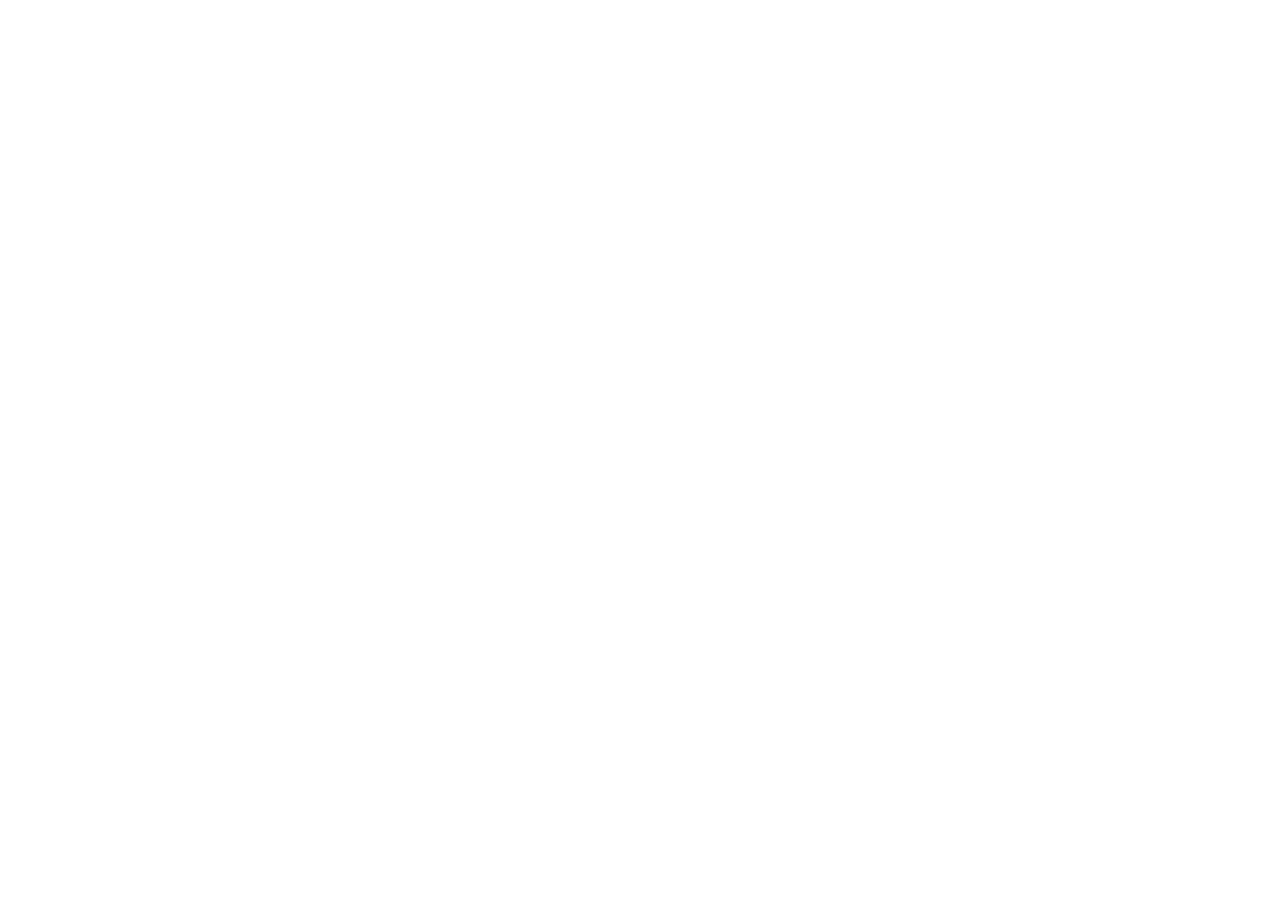
==== Friends/index.html @ 0c0a0918 "Workspace created." ====
<!DOCTYPE html>
<html>
    <head>
        <title></title>
        <meta charset="utf-8" />
        <script src="cordova.js"></script>
        <script src="kendo/js/jquery.min.js"></script>
        <script src="kendo/js/kendo.mobile.min.js"></script>
        <script src="scripts/lib/everlive.all.min.js"></script>
        <script src="scripts/app/identity-provider.js"></script>
        <script src="scripts/app/settings.js" type="text/javascript"></script>
        <script src="scripts/app/app.js" type="text/javascript"></script>
        <script src="scripts/app/analytics-monitor.js"></script>
        <script src="scripts/app/users.js" type="text/javascript"></script>
        <script src="scripts/app/login.js" type="text/javascript"></script>
        <script src="scripts/app/signup.js" type="text/javascript"></script>
        <script src="scripts/app/activities.js" type="text/javascript"></script>
        <script src="scripts/app/activity.js" type="text/javascript"></script>
        <script src="scripts/app/add-activity.js" type="text/javascript"></script>
        
        <link href="//fonts.googleapis.com/css?family=Open+Sans:400,600,300,700,800" rel="stylesheet" type="text/css" />
        <link href="kendo/styles/kendo.mobile.all.min.css" rel="stylesheet" />
        <link href="styles/main.css" rel="stylesheet" />
    </head>
    <body id="friendsApp">
        <section data-role="layout" data-id="default">
            <!--View content will render here-->
        </section>
        <!--WELCOME VIEW -->
        <div data-role="view" id="welcome" data-layout="default" class="welcome-scrn form-view" data-model="app.Login" data-init="app.Login.init" data-show="app.Login.show">
            <header data-role="header"></header>
            <h1 class="app-logo hide-text center-block">Telerik <small>DevCloud</small></h1>
            <h2 class="app-name center-text">Friends <small>Sample Application</small></h2>
            <form id="login-form">
                <ul data-role="listview" data-style="inset">
                    <li class="username"><input type="text" id="loginUsername" placeholder="Username" required validationMessage="Username is required!" /></li>
                    <li class="password"><input type="password" id="loginPassword" placeholder="Password" required validationMessage="Password is required!" /></li>
                </ul>
            </form>
            <ol class="group-wrp">
                <li>
                    <span id="login" data-role="touch" data-bind="events: { tap: login }">
                        <a data-role="button" class="btn btn-login">Login</a>
                    </span>
                </li>
                <li class="oauth cf">
                    <span id="loginWithFacebook" class="oauth-item" data-role="touch" data-bind="events: { tap: loginWithFacebook }">
                        <a data-role="button" class="btn btn-login-fb">Login with Facebook</a>
                    </span>
                    <span id="loginWithGoogle" class="oauth-item" data-role="touch" data-bind="events: { tap: loginWithGoogle }">
                        <a data-role="button" class="btn btn-login-google">Login with Google</a>
                    </span>
                    <span id="loginWithLiveID" class="oauth-item" data-role="touch" data-bind="events: { tap: loginWithLiveID }">
                        <a data-role="button" class="btn btn-login-liveid">Login with Live ID</a>
                    </span>
                    <span id="loginWithADSF" class="oauth-item" data-role="touch" data-bind="events: { tap: loginWithADSF }">
                        <a data-role="button" class="btn btn-login-adsf">Login with ADSF</a>
                    </span>
                </li>
                <li class="signup">
                    <a data-role="button" href="views/signupView.html" class="btn-signup">Don't have an account?</a>
                </li>
            </ol>

            <div data-role="footer"><p>&copy; <span data-bind="text: getYear"></span> Telerik Inc.</p></div>
        </div>
    </body>
</html>
---- Friends/kendo/styles/kendo.mobile.all.min.css ----
/*
* Kendo UI Complete v2013.3.1119 (http://kendoui.com)
* Copyright 2013 Telerik AD. All rights reserved.
*
* Kendo UI Complete commercial licenses may be obtained at
* https://www.kendoui.com/purchase/license-agreement/kendo-ui-complete-commercial.aspx
* If you do not own a commercial license, this file shall be governed by the trial license terms.
*/
@-ms-viewport{width:device-width}@media(orientation:landscape){.km-tablet .km-on-ios{position:fixed;bottom:0}}.km-root{font-size:.92em}.km-root a{color:inherit}.km-tablet{font-size:1em}.km-root *:focus{outline:0}.km-root,.km-pane,.km-pane-wrapper{width:100%;height:100%;-ms-touch-action:none;-ms-content-zooming:none;-ms-user-select:none;-webkit-user-select:none;-webkit-text-size-adjust:none;-moz-text-size-adjust:none;text-size-adjust:none;overflow-x:hidden}.km-pane-wrapper{position:absolute}.km-pane,.km-shim{font-family:sans-serif}.km-pane{overflow-x:hidden}.km-vertical .km-collapsible-pane{position:absolute;z-index:2;-webkit-transition:-webkit-transform 350ms ease-out;-webkit-transform:translatex(-100%)}.km-vertical .km-expanded-splitview .km-collapsible-pane{-webkit-transform:translatex(0)}.km-expanded-pane-shim{position:absolute;left:0;top:0;width:100%;height:100%;display:none}.km-expanded-splitview .km-expanded-pane-shim{display:block}.km-root>*{margin:0;padding:0}.km-root *{-webkit-touch-callout:none;-webkit-tap-highlight-color:rgba(0,0,0,0)}.km-view{top:0;left:0;position:absolute;display:-moz-box;display:-webkit-box;display:-webkit-flex;display:-ms-flexbox;display:flex;height:100%;width:100%;-moz-box-orient:vertical;-webkit-box-orient:vertical;-webkit-flex-direction:column;-ms-flex-direction:column;flex-direction:column;-webkit-align-items:stretch;align-items:stretch;-webkit-align-content:stretch;align-content:stretch;vertical-align:top}:-moz-any(.km-view,.km-pane){overflow:hidden}.k-ff18 *:-moz-any(.km-view,.km-pane),.k-ff19 *:-moz-any(.km-view,.km-pane),.k-ff20 *:-moz-any(.km-view,.km-pane),.k-ff21 *:-moz-any(.km-view,.km-pane){position:relative}:-moz-any(.km-view){display:-moz-inline-box;display:flex}.km-content{min-height:1px;-moz-box-flex:1;-webkit-box-flex:1;-webkit-flex:1;-ms-flex:1;flex:1;-moz-box-align:stretch;-webkit-box-align:stretch;-ms-flex-align:stretch;flex-align:stretch;display:block;width:auto;overflow:hidden;position:relative}.km-content p,.km-content h1,.km-content h2,.km-content h3,.km-content h4,.km-content h5,.km-content h6{margin-left:1rem;margin-right:1rem}.km-header,.km-footer{display:block;display:-moz-box;-moz-box-orient:vertical;width:100%}:-moz-any(.km-scrollview)>div{display:inline-block}.km-header{padding:0}.km-footer{background:#1a1a1a}[data-role="layout"]{display:none}[data-role="view"],[data-role="drawer"]{visibility:hidden}.km-view{visibility:visible}.km-tabstrip{-moz-box-orient:horizontal;-webkit-box-orient:horizontal;-moz-box-align:start;-webkit-box-align:start;-ms-flex-align:start;flex-align:start;-webkit-flex-direction:row;-ms-flex-direction:row;flex-direction:row;-moz-box-pack:start;padding:0}.km-header,.km-footer{position:relative;z-index:1}@media all and (-webkit-min-device-pixel-ratio:10000),not all and (-webkit-min-device-pixel-ratio:0){.km-view{display:table}.km-header,.km-footer,.km-content{display:table-row}.km-header,.km-footer{height:1px}}.km-hide-title{display:none}.km-show-title:after{display:block;content:"\a0";height:0}.km-fill-title:after{height:auto}.km-footer .km-show-title:after{display:inline-block}.km-view-title,.km-dialog-title{position:relative;visibility:visible;text-align:center;font-size:1.4em;line-height:2.3em;margin-left:auto;margin-right:auto}.km-horizontal .km-view-title{line-height:2em}.km-toolbar,.km-navbar,.km-button,.km-buttongroup,.km-tabstrip,.km-blackberry li.km-actionsheet-cancel>a{-webkit-appearance:none;-moz-appearance:none;appearance:none;background-origin:border-box;position:relative;display:inline-block;padding:.4em .7em;margin:.1rem;overflow:visible;text-decoration:none}.km-buttongroup,.km-tabstrip{padding:.4rem .7rem}.km-horizontal .km-tabstrip{padding:.2rem .7rem}.km-button{cursor:pointer;outline:0}.km-switch input[type=checkbox]{display:none}.km-switch,.km-checkbox{text-align:left;font-size:1rem;display:inline-block;width:6.4rem;height:2rem;line-height:2rem;position:relative;overflow:hidden}.km-switch-wrapper,.km-slider-wrapper{display:block;height:100%;width:100%;overflow:hidden}.km-switch-background,.km-slider-background{display:block;margin:0 1px 1px -5em;height:100%;width:200%}.km-switch-container{top:0;left:0;position:absolute;display:block;height:100%;width:100%;overflow:hidden;background:transparent;-moz-box-sizing:border-box;-webkit-box-sizing:border-box;box-sizing:border-box}.km-checkbox{width:1.8rem;height:1.8rem}.km-checkbox-checked:after{content:"\a0";display:block;width:100%;height:100%}.km-switch-handle{top:0;left:0;width:2.72em;height:100%;display:inline-block;margin:-1px 0 0 -1px;background-color:#000}.km-switch-label-on,.km-switch-label-off{display:block;width:130%;font-size:1em;line-height:2em;text-align:center;position:absolute;text-transform:uppercase}.km-switch-label-off{left:104%}.km-switch-label-on{left:-134%;text-shadow:0 -1px 0 rgba(0,0,0,0.3)}.km-badge,.km-detail{text-decoration:none;display:inline-block;vertical-align:middle;overflow:hidden;text-align:center;position:absolute;z-index:1;height:2em;font-size:.6rem;text-shadow:none}.km-badge{top:-1em;right:-1em;line-height:2em;margin-left:.5em;min-width:.9em;padding:0 .55em;-moz-background-clip:padding-box;-webkit-background-clip:padding-box;background-clip:padding-box}.km-tabstrip .km-badge{top:-0.2em;right:auto;margin-left:-1em}.km-detail{position:absolute;float:right;right:.8rem;top:50%;margin-top:-0.7rem;width:1.3rem;height:1.3rem;font-size:1rem;-moz-box-sizing:border-box;-webkit-box-sizing:border-box;box-sizing:border-box}.km-root .km-detaildisclose{font-size:.8em}:-moz-any(.km-detail){width:1rem;height:1rem}.km-listview-link:after{width:.5rem;height:.5rem;content:"\a0";display:inline-block;vertical-align:middle;margin-left:-0.2rem;border-style:solid;border-width:.24rem .24rem 0 0;-webkit-transform:rotate(45deg);-moz-transform:rotate(45deg);-ms-transform:rotate(45deg);-o-transform:rotate(45deg);transform:rotate(45deg)}.km-button::-moz-focus-inner{padding:0;border:0}.km-buttongroup{-webkit-margin-collapse:separate;margin-collapse:separate;margin:.5em auto}.km-root .km-buttongroup{padding:0;border-color:transparent;background:0;white-space:nowrap;display:table}.km-buttongroup>.km-button{display:table-cell}.km-root .km-buttongroup .km-button{margin:0;border-width:1px 0 1px 1px;padding:.48em .9em .44em}.km-tablet .km-buttongroup .km-button{padding:.4em .8em .34em}.km-root .km-navbar .km-buttongroup{font-size:.95rem;line-height:1em;margin:0 0 .2em;display:inline-block;height:1.5em;top:-2px}.km-tablet .km-navbar .km-buttongroup{top:-1px}.km-root .km-navbar .km-buttongroup>.km-button{font-size:1em;min-width:4rem;text-align:center}.km-tablet .km-navbar .km-buttongroup>.km-button{min-width:6rem}.km-view .km-buttongroup .km-button:last-child{border-right-width:1px}.km-scrollview{white-space:nowrap;overflow:hidden;position:relative;width:100%}.km-scrollview>div>*{-webkit-transform:translatez(0)}.km-scrollview>div>[data-role=page]{vertical-align:top;display:inline-block;min-height:1px}.km-scrollview .km-virtual-page{min-height:1px;position:absolute;top:0;left:0;display:inline-block}:-moz-any(.k-ff18,.k-ff19,.k-ff20,.k-ff21) .km-scrollview>div{width:0}.km-pages{text-align:center;margin:0;padding:.6em 0 0}.km-pages li{display:inline-block;width:.5em;height:.55em;margin:0 .3em}.km-ios .km-buttongroup .km-button{font-size:1.2em;font-weight:bold}.km-ios .km-state-disabled .km-button,.km-android .km-state-disabled .km-button,.km-blackberry .km-state-disabled .km-button,.km-meego .km-state-disabled .km-button{color:#aaa;text-shadow:none}.km-tabstrip,.km-toolbar,.km-navbar{display:block;padding:.8em;margin:0;width:100%;border-width:0;-moz-box-sizing:border-box;-webkit-box-sizing:border-box;box-sizing:border-box}.km-tabstrip{text-align:center;word-spacing:-1em}.km-tabstrip .km-button{word-spacing:normal;box-shadow:none;-webkit-box-shadow:none;vertical-align:bottom}@media screen and (-webkit-min-device-pixel-ratio:0){.km-tabstrip{word-spacing:normal;width:100%}}.km-toolbar,.km-navbar{padding:0;-moz-box-flex:1;-webkit-box-flex:1;-webkit-flex:1;-ms-flex:1;flex:1;position:relative;overflow:hidden;display:block;border-width:0 0 1px 0;background-color:#fff}.km-root div:-moz-any(.km-toolbar,.km-navbar){overflow:visible}.km-toolbar .km-button,.km-navbar .km-button{margin-top:.5rem;margin-bottom:.5rem}.km-navbar .km-no-title{padding-top:.7rem;padding-bottom:.7rem}.km-horizontal .km-toolbar .km-button,.km-horizontal .km-navbar .km-button{margin-top:.3rem;margin-bottom:.3rem}.km-horizontal .km-navbar .km-no-title{padding-top:.5rem;padding-bottom:.5rem}.km-tablet.km-root .km-no-title{padding-top:.55rem;padding-bottom:.55rem}.km-tablet .km-navbar .km-button,.km-tablet .km-toolbar .km-button{margin-top:.45rem;margin-bottom:.45rem}.km-root .km-pane .km-navbar .km-no-title{visibility:visible;line-height:0}.km-tabstrip .km-button{font-family:Arial,Helvetica,sans-serif;color:#a8a8a8;padding:.4em .8em;border-width:0;border-color:transparent;background:0;margin:0;text-align:center}.km-tabstrip .km-button:first-child{border-left:0}.km-tabstrip .km-button:last-child{border-right:0}.km-listview-wrapper>ul:not(.km-listview){margin:0 auto}.km-list,.km-listview{padding:0;margin:0;list-style-type:none}.km-listinset,.km-listgroupinset{margin:1em}.km-listinset,.km-listgroupinset .km-list{overflow:hidden}.km-listview .km-switch{margin-top:-0.95rem;position:absolute;right:.8rem;top:50%}.km-listview .km-list{text-indent:0}.km-list>li,.km-root .km-listview-link,.km-root .km-listview-label{margin:0;display:block;position:relative;list-style-type:none;vertical-align:middle;-moz-box-sizing:border-box;-webkit-box-sizing:border-box;box-sizing:border-box;padding:.5em .7em}.km-list>li{line-height:1.6em;overflow:hidden}.km-virtual-list{position:relative;width:100%;-webkit-transform:translateZ(0)}.km-virtual-list>li{width:100%;position:absolute;top:0;-webkit-transform:translateZ(0)}.km-root .km-list .km-load-more{border-bottom:0}.km-list>li>*{line-height:normal}.km-group-title{display:block;font-weight:bold;padding:.2em 0;text-indent:.8em}.km-listgroupinset .km-group-title{margin-top:.65em;line-height:2em}.km-list:not(.km-virtual-list)>li:first-child{border-top:0}.km-list:not(.km-virtual-list)>li:last-child{border-bottom:0}.km-root .km-listview-link,.km-root .km-listview-label{line-height:inherit;text-decoration:none;margin:-0.5em -0.7em}.km-listview-link:after,.km-listview-label:after{border-color:#777;content:"\a0";display:block;position:absolute;right:1rem;top:50%;margin-top:-0.32rem}.km-filter-form{width:100%;padding:.5em 0;border:1px solid transparent;border-width:1px 0;-webkit-transform:translatez(0);-moz-transform:translatez(0);-ms-transform:translatez(0);-o-transform:translatez(0);transform:translatez(0)}.km-filter-wrap{position:relative;margin:0 .7em;padding:.2em .4em;border:1px solid transparent}.km-root .km-filter-wrap:before{display:inline-block;vertical-align:middle;content:"\e0e9";font-size:1.6em;width:1em;height:1em;margin-right:-1em;color:inherit}.km-tablet .km-filter-wrap{max-width:24em;margin:0 auto}.km-filter-wrap>input[type="search"]::-webkit-search-cancel-button{display:none}.km-filter-wrap input{width:100%;-moz-box-sizing:border-box;-webkit-box-sizing:border-box;box-sizing:border-box;border:0;background:transparent;-moz-appearance:none;-webkit-appearance:none;vertical-align:middle;padding:0 1.4em}.km-filter-reset{display:inline-block;margin-left:-1.6em;vertical-align:middle;text-align:center;z-index:1;text-decoration:none;height:100%}.km-filter-reset .km-clear{font-size:1.6em;width:1em;height:1em;display:block}.km-filter-reset>.km-text{position:absolute;top:-3333px;left:-3333px}.km-native-scroller{overflow:scroll;-webkit-overflow-scrolling:touch;-ms-touch-action:pan-x pan-y;-ms-overflow-style:-ms-autohiding-scrollbar;-ms-scroll-snap-type:proximity}.km-scroller-pull{width:100%;display:block;position:absolute;line-height:3em;font-size:1.4em;text-align:center;-webkit-transform:translate3d(0,-3em,0);-moz-transform:translate3d(0,-3em,0);-ms-transform:translate3d(0,-3em,0);-o-transform:translate3d(0,-3em,0);transform:translate3d(0,-3em,0)}.km-scroller-pull .km-template{display:inline-block;min-width:200px;text-align:left}.km-load-more .km-icon,.km-root .km-scroller-pull .km-icon{display:inline-block;height:2rem;margin-right:1rem;vertical-align:middle;width:2rem;font-size:2rem;-webkit-transform:rotate(0deg);-moz-transform:rotate(0deg);-ms-transform:rotate(0deg);-o-transform:rotate(0deg);transform:rotate(0deg);-webkit-transition:-webkit-transform 300ms linear;-moz-transition:-moz-transform 300ms linear;-ms-transition:-ms-transform 300ms linear;-o-transition:-o-transform 300ms linear;transition:transform 300ms linear}.km-root .km-scroller-release .km-icon{-webkit-transform:rotate(180deg);-moz-transform:rotate(180deg);-ms-transform:rotate(180deg);-o-transform:rotate(180deg);transform:rotate(180deg)}.km-root .km-scroller-refresh .km-icon{-webkit-transition:none;-moz-transition:none;-ms-transition:none;-o-transition:none;transition:none}.km-default-content{padding:1em}.km-item label:before,.km-item label.km-item-checked:after{position:absolute;content:" ";display:block;top:50%;left:.6em;width:36px;height:36px;margin-top:-18px}.km-detail .km-text{display:none}.km-detail .km-icon,.km-button .km-icon,.km-list .km-icon,.km-ios .km-button .km-icon{width:1em;height:1em;font-size:1.3em;margin-left:-0.3em;margin-right:.3em;vertical-align:text-top;display:inline-block;background-size:auto 100%}.km-button .km-icon{margin-top:-0.1em;margin-bottom:-0.1em}.km-root .km-view .km-notext{margin-left:0;margin-right:0}.km-list .km-switch{position:absolute;top:50%;right:.8rem;margin-top:-1rem}.km-root .km-rowinsert:after,.km-root .km-rowdelete:after,.km-root .km-contactadd:after,.km-root .km-detaildisclose:after,.km-root .km-rowinsert:before,.km-root .km-rowdelete:before,.km-root .km-contactadd:before,.km-root .km-detaildisclose:before,.km-detail .km-icon{left:.15em;top:.15em;line-height:1em;font-size:1em;position:absolute}.km-root .km-detaildisclose:after{left:.1em;top:.25em;text-align:center;font-weight:bold}.km-buttongroup .km-button .km-icon{width:1em;height:1em;font-size:1em;margin:0 .16em 0 0}.km-tabstrip .km-button .km-icon{width:2.5rem;height:2.5rem;font-size:2.5rem}.km-tabstrip .km-image,.km-tabstrip .km-button .km-icon{margin:.1rem auto 0;display:inline-block}.km-tabstrip .km-text{display:block}.km-phone .km-tabstrip .km-icon{height:2.2rem;width:2.2rem;font-size:2.2rem}.km-phone .km-horizontal .km-tabstrip .km-icon{height:2rem;width:2rem;font-size:2rem}.km-root .k-slider{line-height:.6em;position:relative;display:inline-block;vertical-align:middle;text-align:center}.km-root .k-slider-horizontal{width:50%;height:.6em;line-height:.6em}.km-list .k-slider{position:absolute;right:0;margin-top:-0.5em;top:50%}.km-root .k-slider-track{left:1em!important;right:1em;height:100%;display:block;position:absolute;border:.5em solid transparent;border-width:.5em 0}.km-root .k-slider-horizontal .k-slider-track{width:auto!important}.km-root .km-pane .k-slider-track{background-clip:padding-box}.km-root .k-slider-track,.km-root .k-slider-selection{margin-top:0;border-radius:5px;-moz-border-radius:5px;-webkit-border-radius:5px;box-shadow:inset 0 0 1px rgba(0,0,0,0.3);-webkit-box-shadow:inset 0 0 1px rgba(0,0,0,0.3)}.km-root .k-slider-horizontal .k-slider-selection{top:0;height:100%}.km-root .k-slider-items{margin:0}.km-root .k-slider .k-draghandle{text-indent:-3333px;left:0;width:1.2em;height:1.2em;display:block;position:absolute}.km-root .k-slider-tooltip{display:none}.km-touch-scrollbar{position:absolute;visibility:hidden;z-index:200000;height:.4em;width:.4em;background-color:#333;opacity:0;-webkit-transform-origin:0 0;-moz-transform-origin:0 0;-ms-transform-origin:0 0;-o-transform-origin:0 0;transform-origin:0 0;-webkit-transition:opacity .3s linear;-moz-transition:opacity .3s linear;-ms-transition:opacity .3s linear;-o-transition:opacity .3s linear;transition:opacity .3s linear}.km-vertical-scrollbar{height:100%;right:2px;top:0}.km-horizontal-scrollbar{width:100%;left:0;bottom:2px}.km-scrollview,.km-scroll-container{-moz-user-select:none;-webkit-user-select:none;-ms-user-select:none;user-select:none;-moz-user-select:-moz-none;-webkit-margin-collapse:separate;margin-collapse:separate}.km-scroll-wrapper{position:relative}.km-scroll-header{position:absolute;z-index:1001;width:100%;top:0;left:0}.km-on-ios.km-black-translucent-status-bar.km-app .km-header .km-navbar{padding-top:1.4em;background-clip:border-box}.km-leftitem,.km-rightitem{z-index:1;position:absolute;right:.5em}.km-popup .km-rightitem{right:0}.km-leftitem{left:.5em;right:auto}.km-popup .km-leftitem{left:0}.km-leftitem,.km-rightitem{height:100%}.km-on-ios.km-black-translucent-status-bar.km-app .km-leftitem,.km-on-ios.km-black-translucent-status-bar.km-app .km-rightitem{height:auto}.km-leftitem>*,.km-rightitem>*{display:inline-block;vertical-align:middle}.km-leftitem:before,.km-rightitem:before{content:"\a0";display:inline-block;height:100%;width:0;vertical-align:middle}.km-dialog{position:absolute;min-width:19em;max-width:25em;overflow:hidden}.km-dialog-title{position:static;float:none;height:2.6em;margin-top:-2.6em;font-size:1.22em;line-height:3em}.km-dialog:before{content:"\a0";display:block;overflow:visible;width:100%;height:3em;opacity:.2}.km-dialog-content{font-weight:normal;min-height:2em;text-align:center}.km-dialog .km-button{display:block;margin:.4em;font-size:1.3em;text-align:center;padding:.44em;-moz-user-select:none;-webkit-user-select:none;-ms-user-select:none;user-select:none}.km-loader{top:50%;left:50%;width:180px;height:130px;opacity:.85;z-index:100000;padding:30px 30px;position:absolute;margin-top:-70px;margin-left:-90px;-moz-box-sizing:border-box;-webkit-box-sizing:border-box;box-sizing:border-box;background-color:black}.km-loader h1{font-size:1rem;color:white;text-align:center;vertical-align:middle}.km-loader .km-loading,.km-load-more .km-icon,.km-scroller-refresh .km-icon{animation:km-spin 1s infinite linear;-moz-animation:km-spin 1s infinite linear;-webkit-animation:km-spin 1s infinite linear;display:block;margin:0 auto;width:35px;height:35px;font-size:35px}.km-loader .km-loading:after,.km-load-more .km-icon:after{color:#ccc}.km-loading-left,.km-loading-right{display:none}@-webkit-keyframes km-spin{from{-webkit-transform:rotate(0deg)}to{-webkit-transform:rotate(360deg)}}@-moz-keyframes km-spin{from{-moz-transform:rotate(0deg)}to{-moz-transform:rotate(360deg)}}@-ms-keyframes km-spin{from{-ms-transform:rotate(0deg)}to{-ms-transform:rotate(360deg)}}@-o-keyframes km-spin{from{-o-transform:rotate(0deg)}to{-o-transform:rotate(360deg)}}.km-list input[type=text]:not(.k-input),.km-list input[type=password],.km-list input[type=search],.km-list input[type=number],.km-list input[type=tel],.km-list input[type=url],.km-list input[type=email],.km-list input[type=file],.km-list input[type=month],.km-list input[type=color],.km-list input[type=week],.km-list input[type=date],.km-list input[type=time],.km-list input[type=datetime],.km-list input[type=datetime-local],.km-list select:not([multiple]),.km-list .k-dropdown,.km-list textarea{width:50%;-moz-box-sizing:border-box;-webkit-box-sizing:border-box;box-sizing:border-box;font-size:1.2em;position:absolute;top:50%;line-height:normal;z-index:1;right:0;margin-top:-1em}.km-root .k-slider .k-tick,.km-root .k-slider .k-label,.km-root .k-slider .k-button{display:none}.km-list textarea{position:relative;width:-webkit-calc(50%+.7em);width:-moz-calc(50%+.7em);width:calc(50%+.7em);margin-right:-0.7em}.km-list input,.km-list select,.km-list textarea,.km-list input[type=checkbox],.km-list input[type=radio]{appearance:none;-moz-appearance:none;-webkit-appearance:none}.km-list input[type=checkbox],.km-list input[type=radio]{position:absolute;top:50%;right:.7em;margin-top:-0.5em;background:0}.km-root input,.km-root textarea{-moz-user-select:text;-webkit-user-select:text;-ms-user-select:text;user-select:text}.km-root input[readonly],.km-root select:not([multiple]){-moz-user-select:none;-webkit-user-select:none;-ms-user-select:none;user-select:none}.km-list textarea{top:0}.km-list .k-dropdown{line-height:1.4em}.km-list .k-dropdown,.km-list .k-dropdown .k-input{background-color:transparent}.km-root .k-dropdown-wrap{display:inline-block}.km-root .km-listview-label:after,.km-root input ~ .km-listview-link:after,.km-root textarea ~ .km-listview-link:after,.km-root select ~ .km-listview-link:after,.km-root .k-dropdown ~ .km-listview-link:after{display:none}.km-root .k-dropdown select,.km-root .k-dropdown .k-select{display:none}.km-root .km-list textarea{position:relative;float:right;margin-top:0;font-family:inherit}.km-root .km-popup .k-item,.km-pane .km-actionsheet>li{list-style-type:none;padding:inherit 1em;border-bottom:1px solid #555;-moz-box-sizing:border-box;-webkit-box-sizing:border-box;box-sizing:border-box}.km-pane .km-actionsheet>li{line-height:2em;border-bottom:0}.km-pane .km-actionsheet>li>a{line-height:1.5em;text-align:left;background:transparent}.km-root .km-popup .k-list,.km-pane .km-actionsheet{padding:0;margin:0}.km-root .km-popup .k-item:last-child,.km-pane .km-actionsheet>li:last-child{border:0}.km-shim{left:0;bottom:0;position:absolute;width:100%;height:100%!important;background:rgba(0,0,0,0.6);z-index:10001;-moz-box-sizing:border-box;-webkit-box-sizing:border-box;box-sizing:border-box}.km-shim:before{content:"\a0";height:100%;width:0;display:inline-block;vertical-align:middle}.km-shim .k-animation-container,.km-pane .km-actionsheet-wrapper{width:100%;box-shadow:none;-webkit-box-shadow:none;border:0}.km-shim .k-animation-container{width:100%!important;height:100%!important}.km-tablet .km-pane div.km-actionsheet-phone{background:transparent}.km-tablet .km-actionsheet-phone li.km-actionsheet-title,.km-tablet div.km-actionsheet-phone li.km-actionsheet-cancel{display:block}.km-root .km-pane .k-button:focus,.km-root .km-pane .k-button:active,.km-root .km-pane .k-button:focus:active{box-shadow:none;-webkit-box-shadow:none}.km-listview-label input[type=radio],.km-listview-label input[type=checkbox]{border:0;font-size:inherit;width:1em;height:.9em}.km-load-more{display:block;padding:.3em 0 1.2em;height:3.2em;text-align:center}.km-root div.km-splitview{-moz-box-orient:horizontal;-webkit-box-orient:horizontal;-moz-box-direction:normal;-webkit-box-direction:normal;-webkit-flex-direction:row;-ms-flex-direction:row;flex-direction:row}.km-root .km-splitview.km-split-vertical{-moz-box-orient:vertical;-webkit-box-orient:vertical;-webkit-flex-direction:column;-ms-flex-direction:column;flex-direction:column}.km-splitview>.km-pane{-moz-box-flex:2;-webkit-box-flex:2;-webkit-flex:2;-ms-flex:2;flex:2;width:auto;height:auto}.km-splitview>.km-pane:first-child{-moz-box-flex:1;-webkit-box-flex:1;-webkit-flex:1;-ms-flex:1;flex:1}.km-split-horizontal>.km-pane{height:100%}.km-split-vertical>.km-pane>.km-view{display:-webkit-box}.km-pane{position:relative}.km-popover-root .km-popup-wrapper{position:relative!important}.km-popup-wrapper,.km-modalview-wrapper{z-index:10001;position:relative;background:0;border:0;box-shadow:none;-webkit-box-shadow:none}.km-popup-overlay{position:absolute;top:0;left:0;width:100%;height:100%;z-index:10000}.km-popup-arrow,.km-popup-arrow:after,.km-down .km-popup-arrow:before{position:absolute;width:15px;height:15px;top:0;left:0;z-index:2}.km-left .km-popup-arrow,.km-right .km-popup-arrow{margin-top:-8px}.km-up .km-popup-arrow,.km-down .km-popup-arrow{margin-left:-8px}.km-popup-arrow:after,.km-down .km-popup-arrow:before{display:block;content:"\a0";width:0;height:0}.km-up .km-popup-arrow{top:auto;bottom:0}.km-left .km-popup-arrow{left:auto;right:0}.km-popup.km-pane{-moz-box-sizing:border-box;-webkit-box-sizing:border-box;box-sizing:border-box;width:100%;height:100%;min-height:100px;background:transparent}.km-popover-root .km-view{position:relative}.km-modalview-root{text-align:center}.km-modalview-root>.k-animation-container{text-align:left;position:relative!important;top:auto!important;left:auto!important;display:inline-block!important;vertical-align:middle}.km-modalview,.km-modalview-wrapper:before{overflow:hidden;position:relative;display:-moz-inline-box;display:-webkit-inline-box;display:-webkit-inline-flex;display:-ms-inline-flexbox;display:inline-flex;width:100%;height:100%;vertical-align:middle}.km-modalview .km-content{box-flex:1}.km-modalview-root:before,.km-modalview-wrapper:before{vertical-align:middle;height:100%;margin-left:-1px;content:"\a0";width:0;display:inline-block}.km-stretched-view{display:-moz-box;display:-webkit-box;display:-webkit-flex;display:-ms-flexbox;display:flex}.km-stretched-view>*{width:100%}.km-on-wp .km-view,.km-on-wp .km-header,.km-on-wp .km-footer,.km-on-wp .km-slider,.km-on-wp .km-switch,.km-on-wp .km-filter-reset,.km-on-wp .km-shim .k-animation-container,.km-on-wp .km-scroll-container{transform:translateZ(0)}.km-pane,.km-on-ios .km-view,.km-on-ios .km-header,.km-on-ios .km-footer,.km-on-ios .km-slider,.km-on-ios .km-switch,.km-on-ios .km-group-title,.km-on-ios .km-list>li,.km-on-ios .km-filter-reset,.km-on-ios .km-shim .k-animation-container,.km-on-ios .km-scroll-container,.km-on-blackberry .km-view,.km-on-blackberry .km-content,.km-on-blackberry .km-header,.km-on-blackberry .km-footer,.km-on-blackberry .km-icon,.km-on-blackberry .km-switch,.km-on-blackberry .km-popup .k-item,.km-on-blackberry .km-actionsheet-wrapper{-webkit-transform:translatez(0)}.km-on-meego,.km-on-android{-webkit-transform:none}.km-on-android.km-2 .km-header,.km-on-android.km-2 .km-footer,.km-on-android .km-switch,.km-on-android.km-2 .km-list>li,.km-on-android.km-3 .km-listview-wrapper,.km-on-android.km-4 .km-listview-wrapper,.km-on-android.km-4 .km-content,.km-on-android .km-switch-handle,.km-android.km-on-android .km-switch-wrapper,.km-on-android .km-scroll-container,.km-on-meego .km-content,.km-on-meego .km-switch,.km-on-meego .km-icon,.km-on-meego .km-header,.km-on-meego .km-footer,.km-on-meego .km-content,.km-on-meego .km-switch-handle,.km-on-meego .km-switch-wrapper{-webkit-transform:translatez(0);-webkit-backface-visibility:hidden}.km-on-android.km-4 input{-webkit-user-modify:read-write-plaintext-only}.km-overlay{position:absolute;top:0;left:0;width:100%;height:100%;background:transparent;z-index:100000}.k-ff .km-scroll-container{padding-bottom:20px}.km-wp .km-view .km-absolute,.km-meego .km-view .km-absolute{position:absolute}.km-drawer,[data-role=drawer]{top:0;left:auto;width:250px}.km-drawer .km-header,.km-drawer .km-footer{z-index:0}.km-left-drawer{left:0}.km-right-drawer{right:0}.km-native-scrolling,.km-native-scrolling .km-view,.km-native-scrolling .km-splitview .km-pane{min-height:100%;height:auto;-ms-touch-action:auto!important;-webkit-transform:none}.km-native-scrolling .km-blackberry .km-content{min-height:auto}.km-native-scrolling .km-splitview{position:absolute}.km-native-scrolling .km-header{position:fixed;top:0}.km-native-scrolling .km-android .km-header{top:auto;bottom:0}.km-native-scrolling .km-footer{position:fixed;bottom:0}.km-native-scrolling .km-android .km-footer{top:0;bottom:auto}.km-native-scrolling .km-badge{z-index:auto}.km-native-scrolling .km-splitview .km-header,.km-native-scrolling .km-splitview .km-footer,.km-native-scrolling .km-popup.km-pane .km-header,.km-native-scrolling .km-popup.km-pane .km-footer{position:absolute}.km-native-scrolling .km-modalview .km-header,.km-native-scrolling .km-modalview .km-footer{position:relative}.km-native-scrolling .km-content{width:100%}.km-native-scrolling .km-shim,.km-native-scrolling .km-popup-overlay{position:fixed;top:0;bottom:0;height:auto!important}.km-native-scrolling .km-drawer{position:fixed;top:0}.km-native-scrolling>.km-pane>.km-loader{position:fixed;top:50%;margin-top:-2em}.km-native-scrolling .km-header,.km-native-scrolling .km-footer{z-index:2}.km-state-disabled{opacity:.5}@font-face{font-family:"Kendo UI";src:url("images/kendoui.woff") format("woff"),url("images/kendoui.ttf") format("truetype")}body:before{font-family:"Kendo UI";content:"\a0";font-size:0;width:0;height:0;position:absolute;z-index:-1}.km-root .km-pane .km-view .km-icon{-webkit-background-clip:text;background-size:0}.km-icon{position:relative}.km-icon:after,.km-icon:before,.km-contactadd:after,.km-contactadd:before,.km-rowdelete:after,.km-rowdelete:before,.km-rowinsert:after,.km-rowinsert:before,.km-detaildisclose:after,.km-detaildisclose:before,.km-loading:after,.km-filter-wrap:before{position:relative;content:"\a0";display:block;width:100%;height:100%;text-align:left;vertical-align:middle;background-size:auto;font:1em/1em "Kendo UI"}.km-icon:before,.km-contactadd:before,.km-rowdelete:before,.km-rowinsert:before,.km-detaildisclose:before{position:absolute;margin-top:1px;color:rgba(0,0,0,0.7);display:none}.km-state-active .km-icon:before,.km-state-active .km-contactadd:before,.km-state-active .km-rowdelete:before,.km-state-active .km-rowinsert:before,.km-state-active .km-detaildisclose:before{display:block}.km-ios7 .km-detaildisclose:after{font-family:serif}.km-ios7 .km-icon:before,.km-ios7 .km-contactadd:before,.km-ios7 .km-rowdelete:before,.km-ios7 .km-rowinsert:before,.km-ios7 .km-detaildisclose:before{display:none}:-webkit-any(.km-ios):not(.km-android):not(.km-blackberry6):not(.km-blackberry7):not(.km-meego) .km-icon:after,:-webkit-any(.km-blackberry):not(.km-android):not(.km-blackberry6):not(.km-blackberry7):not(.km-meego) .km-icon:after{background-image:inherit;background-repeat:inherit;background-position:inherit;background-color:currentcolor;-webkit-background-clip:text;-webkit-text-fill-color:transparent}.km-root .km-pane.km-on-blackberry.km-blackberry6 .km-view .km-icon:after,.km-root .km-pane.km-on-blackberry.km-blackberry7 .km-view .km-icon:after,.km-root .km-pane.km-on-ios.km-ios4 .km-view .km-icon:after,.km-root .km-pane.km-pane.km-on-android .km-view span.km-icon:after,.km-root .km-pane.km-pane.km-on-meego .km-view span.km-icon:after{background:0;-webkit-text-fill-color:inherit}.km-contactadd:after,.km-contactadd:before,.km-rowinsert:after,.km-rowinsert:before{content:"\E039"}.km-rowdelete:after,.km-rowdelete:before{content:"\E03a"}.km-detaildisclose:after,.km-detaildisclose:before{content:"\E0E2"}.km-action:after,.km-action:before{content:"\e0ca"}.km-add:after,.km-add:before{content:"\e0cb"}.km-battery:after,.km-battery:before{content:"\e0ce"}.km-bookmarks:after,.km-bookmarks:before{content:"\e0cf"}.km-camera:after,.km-camera:before{content:"\e0d0"}.km-cart:after,.km-cart:before{content:"\e0d1"}.km-edit:after,.km-compose:after,.km-edit:before,.km-compose:before{content:"\e0d5"}.km-contacts:after,.km-contacts:before{content:"\e0e4"}.km-trash:after,.km-delete:after,.km-trash:before,.km-delete:before{content:"\e0ec"}.km-details:after,.km-details:before{content:"\e0e2"}.km-download:after,.km-downloads:after,.km-download:before,.km-downloads:before{content:"\e0d4"}.km-fastforward:after,.km-fastforward:before{content:"\e0d9"}.km-toprated:after,.km-favorites:after,.km-toprated:before,.km-favorites:before{content:"\e0d7"}.km-featured:after,.km-featured:before{content:"\e0d8"}.km-globe:after,.km-globe:before{content:"\e0dc"}.km-history:after,.km-history:before{content:"\e0e7"}.km-home:after,.km-home:before{content:"\e0dd"}.km-info:after,.km-about:after,.km-info:before,.km-about:before{content:"\e0de"}.km-more:after,.km-more:before{content:"\e0e0"}.km-mostrecent:after,.km-mostrecent:before{content:"\e0cc"}.km-mostviewed:after,.km-mostviewed:before{content:"\e0d6"}.km-organize:after,.km-organize:before{content:"\e0eb"}.km-pause:after,.km-pause:before{content:"\e0e3"}.km-play:after,.km-play:before{content:"\e0e5"}.km-recents:after,.km-recents:before{content:"\e0d2"}.km-refresh:after,.km-refresh:before{content:"\e0e6"}.km-reply:after,.km-reply:before{content:"\e0ed"}.km-rewind:after,.km-rewind:before{content:"\e0e8"}.km-search:after,.km-search:before{content:"\e0e9"}.km-settings:after,.km-settings:before{content:"\e0da"}.km-share:after,.km-share:before{content:"\e0df"}.km-sounds:after,.km-volume:after,.km-sounds:before,.km-volume:before{content:"\e0ef"}.km-stop:after,.km-stop:before{content:"\e0ea"}.km-wifi:after,.km-wifi:before{content:"\e0f0"}.km-root .km-pane .km-icon.km-check{-webkit-background-clip:initial}.km-root .km-pane .km-check:checked:after{content:"\e227"}.km-android .km-more:after,.km-android .km-more:before{content:"\e0e1"}.km-meego .km-more:after,.km-meego .km-more:before{content:"\e0f1"}.km-wp .km-loading:after,.km-wp .km-load-more .km-icon:after,.km-wp .km-scroller-refresh .km-icon:after{content:"\e0f6"}.km-meego .km-loading:after,.km-meego .km-load-more .km-icon:after,.km-meego .km-scroller-refresh .km-icon:after{content:"\e0f6"}.km-root .km-android .km-loading:after,.km-android .km-load-more .km-icon:after,.km-root .km-android .km-scroller-refresh .km-icon:after{content:"\e0f6"}.km-scroller-pull .km-icon:after{content:"\e0f2"}.km-icon.km-phone:after,.km-ios7 .km-state-active .km-phone:after{content:"\e326"}.km-ios7 .km-detaildisclose:after{content:"i"}.km-ios7 .km-action:after{content:"\e1ff"}.km-ios7 .km-add:after{content:"\e200"}.km-ios7 .km-mostrecent:after{content:"\e201"}.km-ios7 .km-battery:after{content:"\e203"}.km-ios7 .km-bookmarks:after{content:"\e204"}.km-ios7 .km-camera:after{content:"\e205"}.km-ios7 .km-cart:after{content:"\e206"}.km-ios7 .km-recents:after{content:"\e207"}.km-ios7 .km-download:after,.km-ios7 .km-downloads:after{content:"\e209"}.km-ios7 .km-edit:after{content:"\e20a"}.km-ios7 .km-mostviewed:after{content:"\e20b"}.km-ios7 .km-toprated:after,.km-ios7 .km-favorites:after{content:"\e20c"}.km-ios7 .km-featured:after{content:"\e20d"}.km-ios7 .km-fastforward:after{content:"\e20e"}.km-ios7 .km-settings:after{content:"\e20f"}.km-ios7 .km-globe:after{content:"\e211"}.km-ios7 .km-home:after{content:"\e212"}.km-ios7 .km-info:after,.km-ios7 .km-about:after{content:"\e213"}.km-ios7 .km-share:after{content:"\e214"}.km-ios7 .km-more:after{content:"\e215"}.km-ios7 .km-details:after{content:"\e217"}.km-ios7 .km-pause:after{content:"\e218"}.km-ios7 .km-contacts:after{content:"\e219"}.km-ios7 .km-play:after{content:"\e21a"}.km-ios7 .km-refresh:after{content:"\e21b"}.km-ios7 .km-history:after{content:"\e21c"}.km-ios7 .km-rewind:after{content:"\e21d"}.km-ios7 .km-search:after{content:"\e21e"}.km-ios7 .km-stop:after{content:"\e21f"}.km-ios7 .km-organize:after{content:"\e220"}.km-ios7 .km-trash:after,.km-ios7 .km-delete:after{content:"\e221"}.km-ios7 .km-reply:after{content:"\e222"}.km-ios7 .km-forward:after{content:"\e223"}.km-ios7 .km-sounds:after,.km-ios7 .km-volume:after{content:"\e224"}.km-ios7 .km-wifi:after{content:"\e225"}.km-ios7 .km-phone:after{content:"\e226"}.km-ios7 .km-state-active .km-action:after{content:"\e2ff"}.km-ios7 .km-state-active .km-add:after{content:"\e300"}.km-ios7 .km-state-active .km-mostrecent:after{content:"\e301"}.km-ios7 .km-state-active .km-battery:after{content:"\e303"}.km-ios7 .km-state-active .km-bookmarks:after{content:"\e304"}.km-ios7 .km-state-active .km-camera:after{content:"\e305"}.km-ios7 .km-state-active .km-cart:after{content:"\e306"}.km-ios7 .km-state-active .km-recents:after{content:"\e307"}.km-ios7 .km-state-active .km-download:after,.km-ios7 .km-state-active .km-downloads:after{content:"\e309"}.km-ios7 .km-state-active .km-edit:after{content:"\e30a"}.km-ios7 .km-state-active .km-mostviewed:after{content:"\e30b"}.km-ios7 .km-state-active .km-toprated:after,.km-ios7 .km-state-active .km-favorites:after{content:"\e30c"}.km-ios7 .km-state-active .km-featured:after{content:"\e30d"}.km-ios7 .km-state-active .km-fastforward:after{content:"\e30e"}.km-ios7 .km-state-active .km-settings:after{content:"\e30f"}.km-ios7 .km-state-active .km-globe:after{content:"\e311"}.km-ios7 .km-state-active .km-home:after{content:"\e312"}.km-ios7 .km-state-active .km-info:after,.km-ios7 .km-state-active .km-about:after{content:"\e313"}.km-ios7 .km-state-active .km-share:after{content:"\e314"}.km-ios7 .km-state-active .km-more:after{content:"\e315"}.km-ios7 .km-state-active .km-details:after{content:"\e317"}.km-ios7 .km-state-active .km-pause:after{content:"\e318"}.km-ios7 .km-state-active .km-contacts:after{content:"\e319"}.km-ios7 .km-state-active .km-play:after{content:"\e31a"}.km-ios7 .km-state-active .km-refresh:after{content:"\e31b"}.km-ios7 .km-state-active .km-history:after{content:"\e31c"}.km-ios7 .km-state-active .km-rewind:after{content:"\e31d"}.km-ios7 .km-state-active .km-search:after{content:"\e31e"}.km-ios7 .km-state-active .km-stop:after{content:"\e31f"}.km-ios7 .km-state-active .km-organize:after{content:"\e320"}.km-ios7 .km-state-active .km-trash:after,.km-ios7 .km-state-active .km-delete:after{content:"\e321"}.km-ios7 .km-state-active .km-reply:after{content:"\e322"}.km-ios7 .km-state-active .km-forward:after{content:"\e323"}.km-ios7 .km-state-active .km-sounds:after,.km-ios7 .km-state-active .km-volume:after{content:"\e324"}.km-ios7 .km-state-active .km-wifi:after{content:"\e325"}.km-wp .km-scroller-pull .km-icon:after{content:"\E0D4"}.km-on-wp.km-app .km-icon:after,.km-on-wp.km-app .km-filter-wrap:before,.km-on-wp.km-app .km-state-active .km-icon:after{color:transparent;background-image:url("images/wp8_icons.png");background-size:auto 100%;height:1em;margin-top:0;vertical-align:middle}.km-wp-light.km-app .km-icon:after,.km-wp-light.km-app .km-filter-wrap:before{background-image:url("images/wp8_inverseicons.png")}.km-on-wp.km-app .km-icon{line-height:1em}.km-on-wp.km-app .km-icon:before{display:none}.km-on-wp.km-app .km-action:after{background-position-x:20%}.km-on-wp.km-app .km-add:after,.km-on-wp.km-app .km-filter-reset .km-clear:after{background-position-x:22%}.km-on-wp.km-app .km-battery:after{background-position-x:24%}.km-on-wp.km-app .km-bookmarks:after{background-position-x:26%}.km-on-wp.km-app .km-camera:after{background-position-x:28%}.km-on-wp.km-app .km-cart:after{background-position-x:30%}.km-on-wp.km-app .km-edit:after,.km-on-wp.km-app .km-compose:after{background-position-x:32%}.km-on-wp.km-app .km-contacts:after{background-position-x:34%}.km-on-wp.km-app .km-trash:after,.km-on-wp.km-app .km-delete:after{background-position-x:36%}.km-on-wp.km-app .km-details:after{background-position-x:38%}.km-on-wp.km-app .km-download:after,.km-on-wp.km-app .km-downloads:after{background-position-x:40%}.km-on-wp.km-app .km-fastforward:after{background-position-x:42%}.km-on-wp.km-app .km-toprated:after,.km-on-wp.km-app .km-favorites:after{background-position-x:44%}.km-on-wp.km-app .km-featured:after{background-position-x:46%}.km-on-wp.km-app .km-globe:after{background-position-x:48%}.km-on-wp.km-app .km-history:after{background-position-x:50%}.km-on-wp.km-app .km-home:after{background-position-x:52%}.km-on-wp.km-app .km-info:after,.km-on-wp.km-app .km-about:after{background-position-x:54%}.km-on-wp.km-app .km-more:after{background-position-x:56%}.km-on-wp.km-app .km-mostrecent:after{background-position-x:58%}.km-on-wp.km-app .km-mostviewed:after{background-position-x:60%}.km-on-wp.km-app .km-organize:after{background-position-x:62%}.km-on-wp.km-app .km-pause:after{background-position-x:64%}.km-on-wp.km-app .km-play:after{background-position-x:66%}.km-on-wp.km-app .km-recents:after{background-position-x:68%}.km-on-wp.km-app .km-refresh:after{background-position-x:70%}.km-on-wp.km-app .km-reply:after{background-position-x:72%}.km-on-wp.km-app .km-rewind:after{background-position-x:74%}.km-on-wp.km-app .km-search:after,.km-on-wp.km-app .km-filter-wrap:before{background-position-x:76%}.km-on-wp.km-app .km-settings:after{background-position-x:78%}.km-on-wp.km-app .km-share:after{background-position-x:80%}.km-on-wp.km-app .km-sounds:after,.km-on-wp.km-app .km-volume:after{background-position-x:82%}.km-on-wp.km-app .km-stop:after{background-position-x:84%}.km-on-wp.km-app .km-wifi:after{background-position-x:86%}.km-on-wp.km-app.km-android .km-more:after{background-position-x:88%}.km-on-wp.km-app.km-meego .km-more:after{background-position-x:90%}.km-on-wp.km-app.km-meego .km-loading:after,.km-on-wp.km-app.km-meego .km-load-more .km-icon:after,.km-on-wp.km-app.km-meego .km-scroller-refresh .km-icon:after{background-position-x:94%}.km-on-wp.km-app .km-scroller-pull .km-icon:after{background-position-x:100%}.km-on-wp.km-app .km-filter-wrap:before{display:inline-block;content:"\a0"}.km-on-wp.km-app .km-filter-reset .km-clear:after{transform:rotate(45deg)}@media only screen and (height:320px) and (orientation:landscape){.km-ios6{height:100%!important}}.km-ios:after{content:url("images/back.png");display:none}.km-ios{background:#fff;font:bold .9em HelveticaNeue,sans-serif}.km-ios .km-view{overflow:hidden}.km-ios .km-view-title,.km-ios .km-dialog-title{position:relative;visibility:visible;text-align:center;color:#fff;font-size:1.4em;line-height:2.3em;font-weight:bold;text-shadow:0 -1px rgba(0,0,0,0.3);margin-left:auto;margin-right:auto;box-shadow:inset 0 -1px 0 rgba(0,0,0,0.3);-webkit-box-shadow:inset 0 -1px 0 rgba(0,0,0,0.3)}.km-ios.km-horizontal .km-view-title{line-height:2em}.km-ios .km-toolbar,.km-ios .km-navbar,.km-ios .km-button,.km-ios .km-tabstrip,.km-ios .km-popup .k-item,.km-ios .km-actionsheet>li>a{background-image:-webkit-gradient(linear,50% 0,50% 100%,color-stop(0,rgba(255,255,255,0.5)),color-stop(0.06,rgba(255,255,255,0.45)),color-stop(0.5,rgba(255,255,255,0.2)),color-stop(0.5,rgba(255,255,255,0.15)),color-stop(1,rgba(100,100,100,0)));background-image:-moz-linear-gradient(top,rgba(255,255,255,0.5),rgba(255,255,255,0.45) 6%,rgba(255,255,255,0.2) 50%,rgba(255,255,255,0.15) 50%,rgba(100,100,100,0));background-image:linear-gradient(top,rgba(255,255,255,0.5),rgba(255,255,255,0.45) 6%,rgba(255,255,255,0.2) 50%,rgba(255,255,255,0.15) 50%,rgba(100,100,100,0));background-image:-ms-linear-gradient(top,rgba(255,255,255,0.5),rgba(255,255,255,0.45) 6%,rgba(255,255,255,0.2) 50%,rgba(255,255,255,0.15) 50%,rgba(100,100,100,0));background-image:-o-linear-gradient(top,rgba(255,255,255,0.5),rgba(255,255,255,0.45) 6%,rgba(255,255,255,0.2) 50%,rgba(255,255,255,0.15) 50%,rgba(100,100,100,0));-webkit-tap-highlight-color:rgba(0,0,0,0);color:#FFF;overflow:visible;border-radius:5px;-moz-border-radius:5px;-webkit-border-radius:5px;text-shadow:0 -1px rgba(0,0,0,0.3);text-decoration:none;border:1px solid #394d68;border-color:#2f3740 #394d68 #375073;background-color:#7185a2}.km-ios .km-button{text-align:center;border-width:0;border-bottom:1px solid rgba(255,255,255,0.5);padding:.4em .8em;background:transparent,#496b9a;background-image:-webkit-gradient(linear,50% 0,50% 100%,color-stop(0,rgba(255,255,255,0.35)),color-stop(0.5,rgba(255,255,255,0.1)),color-stop(0.5,rgba(255,255,255,0)),color-stop(1,rgba(255,255,255,0)));background-image:-moz-linear-gradient(top,rgba(255,255,255,0.35),rgba(255,255,255,0.1) 50%,rgba(255,255,255,0) 50%,rgba(255,255,255,0));background-image:linear-gradient(top,rgba(255,255,255,0.35),rgba(255,255,255,0.1) 50%,rgba(255,255,255,0) 50%,rgba(255,255,255,0));background-image:-ms-linear-gradient(top,rgba(255,255,255,0.35),rgba(255,255,255,0.1) 50%,rgba(255,255,255,0) 50%,rgba(255,255,255,0));background-image:-o-linear-gradient(top,rgba(255,255,255,0.35),rgba(255,255,255,0.1) 50%,rgba(255,255,255,0) 50%,rgba(255,255,255,0));box-shadow:inset 0 0 0 1px rgba(0,0,0,.3),inset 0 1px 3px rgba(0,0,0,.5);-webkit-box-shadow:inset 0 0 0 1px rgba(0,0,0,.3),inset 0 1px 3px rgba(0,0,0,.5)}.km-ios .km-button:active,.km-ios .km-button.km-state-active{background-color:#264e8c;box-shadow:inset 0 0 0 1px rgba(0,0,0,.3),inset 0 1px 3px rgba(0,0,0,.5),inset 0 0 0 1000px rgba(0,0,0,.2);-webkit-box-shadow:inset 0 0 0 1px rgba(0,0,0,.3),inset 0 1px 3px rgba(0,0,0,.5),inset 0 0 0 1000px rgba(0,0,0,.2)}.km-ios li.km-state-active{border-width:0;color:white}.km-ios :-webkit-any(.km-back){overflow:hidden;margin-left:-1em;padding-left:2.1em;-webkit-mask-image:url("images/back.png");-webkit-mask-size:auto 100%;-webkit-mask-repeat:no-repeat;-webkit-mask-position-x:1em}.km-ios .km-back:after{content:"\a0";display:none;position:absolute;left:1em;top:0;bottom:0;width:12px;background:url("[data-uri]");-webkit-background-size:auto 100%;background-size:auto 100%;background-repeat:no-repeat}.km-ios :-webkit-any(.km-back):after{display:block}.km-ios.km-on-android :-webkit-any(.km-back){-webkit-mask-image:none;padding-left:.8em;margin-left:0}.km-ios.km-on-android :-webkit-any(.km-back):after{display:none}.km-ios :-moz-any(.km-back){overflow:hidden;margin-left:0;padding-left:1.4em;background-size:auto 100%;clip-path:url('data:image/svg+xml;utf-8,<svg xmlns=%22http:%2F%2Fwww.w3.org%2F2000%2Fsvg%22 viewBox=%220 0 1 1%22><clipPath id=%22backbutton%22 clipPathUnits=%22objectBoundingBox%22><path fill=%22black%22 d=%22M8.7,1c0,0-8,0-8,0C0,1,0.2,1,0,0.5 C0.2-0,0,0,0.5,0H9V1z%22%2F><%2FclipPath><%2Fsvg>#backbutton')}.km-ios :-moz-any(.km-back):after{display:block;left:0}.km-ios .km-switch{width:5rem;height:1.8rem;line-height:1.65rem;overflow:hidden;font-family:HelveticaNeue,Arial,sans-serif}.km-ios4 .km-switch{width:6.4rem;height:2rem;line-height:2rem}.km-ios .km-switch-wrapper{overflow:hidden;background-color:#f0f0f0}.km-ios .km-switch-background,.km-ios .k-slider-selection{background:4.25em 0 no-repeat #007ee9;background-image:-webkit-gradient(linear,50% 0,50% 100%,color-stop(0,#dbdbdb),color-stop(0.5,#eee));background-image:-moz-linear-gradient(top,#dbdbdb,#eee 50%);background-image:linear-gradient(top,#dbdbdb,#eee 50%);background-image:-ms-linear-gradient(top,#dbdbdb,#eee 50%);background-image:-o-linear-gradient(top,#dbdbdb,#eee 50%)}.km-ios .km-switch-background,.km-ios .k-slider-horizontal .k-slider-selection{margin-left:-3.4rem}.km-ios4 .km-switch-background{background-color:#3074e7;background-position:6.4em 0;margin-left:-6rem}.km-ios .km-switch-background:after{content:"\a0";display:inline-block;margin:0 0 0 .3rem;width:78%;height:50%;line-height:100%;vertical-align:bottom;background-image:-webkit-gradient(linear,50% 0,50% 100%,color-stop(0,rgba(255,255,255,0.14)),color-stop(1,rgba(255,255,255,0.4)));background-image:-moz-linear-gradient(top,rgba(255,255,255,0.14) 0,rgba(255,255,255,0.4));background-image:linear-gradient(top,rgba(255,255,255,0.14) 0,rgba(255,255,255,0.4));background-image:-ms-linear-gradient(top,rgba(255,255,255,0.14) 0,rgba(255,255,255,0.4));background-image:-o-linear-gradient(top,rgba(255,255,255,0.14) 0,rgba(255,255,255,0.4))}.km-ios4 .km-switch-background:after{margin:0;width:100%;height:58%}.km-ios .km-switch-container{padding:1px 0 1px 1px;border-width:0;box-shadow:inset 0 2px 2px 0 rgba(0,0,0,.3),inset 0 -1px 1px 0 rgba(0,0,0,.2);-webkit-box-shadow:inset 0 2px 2px 0 rgba(0,0,0,.3),inset 0 -1px 1px 0 rgba(0,0,0,.2);background-image:-webkit-gradient(linear,50% 0,50% 100%,color-stop(0,rgba(0,0,0,0)),color-stop(0.95,rgba(0,0,0,0)),color-stop(1,rgba(0,0,0,0.2)));background-image:-moz-linear-gradient(top,rgba(0,0,0,0),rgba(0,0,0,0) 95%,rgba(0,0,0,0.2));background-image:linear-gradient(top,rgba(0,0,0,0),rgba(0,0,0,0) 95%,rgba(0,0,0,0.2));background-image:-ms-linear-gradient(top,rgba(0,0,0,0),rgba(0,0,0,0) 95%,rgba(0,0,0,0.2));background-image:-o-linear-gradient(top,rgba(0,0,0,0),rgba(0,0,0,0) 95%,rgba(0,0,0,0.2))}.km-ios4 .km-switch-container{padding:0;border:1px solid #999}.km-ios .km-checkbox{border:3px solid #e5e5e5;background-color:#fff;border-radius:15px;-moz-border-radius:15px;-webkit-border-radius:15px;-webkit-transition:all 100ms ease-out;-moz-transition:all 100ms ease-out;-ms-transition:all 100ms ease-out;-o-transition:all 100ms ease-out;transition:all 100ms ease-out}.km-ios .km-checkbox-checked{border-color:#fff;background-color:#b00;background-image:-webkit-gradient(linear,50% 0,50% 100%,color-stop(0,#f1969b),color-stop(0.5,rgba(230,70,78,0.5)),color-stop(0.5,rgba(222,11,21,0.5)),color-stop(1,rgba(183,0,0,0)));background-image:-moz-linear-gradient(top,#f1969b,rgba(230,70,78,0.5) 50%,rgba(222,11,21,0.5) 50%,rgba(183,0,0,0));background-image:linear-gradient(top,#f1969b,rgba(230,70,78,0.5) 50%,rgba(222,11,21,0.5) 50%,rgba(183,0,0,0));background-image:-ms-linear-gradient(top,#f1969b,rgba(230,70,78,0.5) 50%,rgba(222,11,21,0.5) 50%,rgba(183,0,0,0));background-image:-o-linear-gradient(top,#f1969b,rgba(230,70,78,0.5) 50%,rgba(222,11,21,0.5) 50%,rgba(183,0,0,0));box-shadow:0 2px 3px #333;-webkit-box-shadow:0 2px 3px #333}.km-ios .km-switch-handle{width:1.6em;margin:-1px 3px 0 -1px;border:1px solid rgba(102,102,102,0.8);box-shadow:inset 0 0 0 1px #fff;-webkit-box-shadow:inset 0 0 0 1px #fff;background-image:-webkit-gradient(linear,50% 0,50% 100%,color-stop(0,#fff),color-stop(0.05,#d7d7d7),color-stop(1,#fff));background-image:-moz-linear-gradient(top,#fff,#d7d7d7 5%,#fff);background-image:linear-gradient(top,#fff,#d7d7d7 5%,#fff);background-image:-ms-linear-gradient(top,#fff,#d7d7d7 5%,#fff);background-image:-o-linear-gradient(top,#fff,#d7d7d7 5%,#fff)}.km-ios4 .km-switch-handle{width:2.72em;margin:-1px 0 0 -1px}.km-ios .km-switch-label-off{left:1.5em;color:#7f7f7f}.km-ios .km-switch-label-on{left:-3em;color:#fff}.km-ios .km-switch-label-on,.km-ios .km-switch-label-off{width:195%;font-size:1em;line-height:1.5em;vertical-align:middle}.km-ios4 .km-switch-label-on,.km-ios4 .km-switch-label-off{width:130%;line-height:1.8em}.km-ios4 .km-switch-label-off{left:104%}.km-ios4 .km-switch-label-on{left:-134%}.km-ios .km-switch-handle,.km-ios .km-switch-wrapper,.km-ios .km-switch-container,.km-ios .km-switch-background{border-radius:1.3em;-moz-border-radius:1.3em;-webkit-border-radius:1.3em}.km-ios .km-switch-container,.km-ios .km-switch-wrapper{border-radius:1.5em;-moz-border-radius:1.5em;-webkit-border-radius:1.5em;-moz-box-sizing:border-box;-webkit-box-sizing:border-box;box-sizing:border-box;border:1px solid #f0f0f0;background-clip:content-box}.km-ios4 .km-switch-handle,.km-ios4 .km-switch-wrapper,.km-ios4 .km-switch-container,.km-ios4 .km-switch-background{border-radius:5px;-moz-border-radius:5px;-webkit-border-radius:5px}.km-ios .km-switch-background:after{border-radius:1em 1em .5em .5em;-moz-border-radius:1em 1em .5em .5em;-webkit-border-radius:1em 1em .5em .5em}.km-ios4 .km-switch-background:after{border-radius:none;-moz-border-radius:none;-webkit-border-radius:none}.km-ios .km-badge,.km-ios .km-detail{background-image:-webkit-gradient(linear,50% 0,50% 100%,color-stop(0,rgba(255,255,255,0.5)),color-stop(0.5,rgba(255,255,255,0.2)),color-stop(0.5,rgba(255,255,255,0.1)),color-stop(1,rgba(255,255,255,0)));background-image:-moz-linear-gradient(top,rgba(255,255,255,0.5),rgba(255,255,255,0.2) 50%,rgba(255,255,255,0.1) 50%,rgba(255,255,255,0));background-image:linear-gradient(top,rgba(255,255,255,0.5),rgba(255,255,255,0.2) 50%,rgba(255,255,255,0.1) 50%,rgba(255,255,255,0));background-image:-ms-linear-gradient(top,rgba(255,255,255,0.5),rgba(255,255,255,0.2) 50%,rgba(255,255,255,0.1) 50%,rgba(255,255,255,0));background-image:-o-linear-gradient(top,rgba(255,255,255,0.5),rgba(255,255,255,0.2) 50%,rgba(255,255,255,0.1) 50%,rgba(255,255,255,0));color:#FFF;background-color:#bc0404;border-radius:3em;-moz-border-radius:3em;-webkit-border-radius:3em;box-shadow:inset 0 0 0 .16rem #fff,0 1px 3px rgba(0,0,0,.5);-webkit-box-shadow:inset 0 0 0 .16rem #fff,0 1px 3px rgba(0,0,0,.5)}.km-ios .km-detail{border:0;background-color:#1f6dd8}.km-ios .km-detail:active,.km-ios .km-detail.km-state-active{-webkit-box-shadow:inset 0 0 0 .16rem #fff,0 1px 3px rgba(0,0,0,.5),inset 0 0 0 1000px rgba(0,0,0,.2);box-shadow:inset 0 0 0 .16rem #fff,0 1px 3px rgba(0,0,0,.5),inset 0 0 0 1000px rgba(0,0,0,.2)}.km-ios .km-listview .km-switch{margin-top:-0.85rem}.km-ios4 .km-listview .km-switch{margin-top:-1rem}.km-ios .km-filter-form{color:#b1b3b8;border-color:currentcolor;background-color:currentcolor;background-image:-webkit-gradient(linear,50% 0,50% 100%,color-stop(0,rgba(255,255,255,0.6)),color-stop(1,rgba(255,255,255,0.3)));background-image:-moz-linear-gradient(top,rgba(255,255,255,0.6),rgba(255,255,255,0.3));background-image:linear-gradient(top,rgba(255,255,255,0.6),rgba(255,255,255,0.3));background-image:-ms-linear-gradient(top,rgba(255,255,255,0.6),rgba(255,255,255,0.3));background-image:-o-linear-gradient(top,rgba(255,255,255,0.6),rgba(255,255,255,0.3))}.km-ios .km-filter-wrap{color:inherit;border-radius:2em;-moz-border-radius:2em;-webkit-border-radius:2em;box-shadow:inset 0 1px 3px #b1b3b8;-webkit-box-shadow:inset 0 1px 3px #b1b3b8;box-shadow:inset 0 1px 3px currentcolor;-webkit-box-shadow:inset 0 1px 3px currentcolor;border-color:currentcolor;background:transparent}.km-ios .km-listview-wrapper .km-filter-wrap{background:#fff}.km-ios .km-filter-wrap:before,.km-ios .km-filter-reset .km-clear{color:#adadad}.km-ios .km-filter-wrap .km-clear:after{content:"\e031"}.km-ios .km-icon{color:#fff}.km-ios .km-list li>.km-icon,.km-ios .km-listview-link>.km-icon{color:#000}.km-ios li.km-state-active .km-icon{color:#fff}.km-ios .km-detail .km-icon{color:#fff}.km-ios :-moz-any(.km-detail) .km-icon{top:5%;left:7%}.km-ios .km-button .km-icon:before,.km-ios .km-button .km-contactadd:before,.km-ios .km-button .km-rowdelete:before,.km-ios .km-button .km-rowinsert:before,.km-ios .km-button .km-detaildisclose:before{display:block;color:rgba(0,0,0,0.3);margin-top:-1px}.km-ios .km-rowinsert{background-color:#24870d}.km-ios .km-rowdelete{background-color:#b01b1a}.km-ios .km-buttongroup{border:0;background:0;padding:0 1px 1px 0}.km-ios .km-buttongroup .km-button,.km-tablet .km-ios .km-buttongroup .km-button{border-radius:0;-moz-border-radius:0;-webkit-border-radius:0;border-width:1px;border-right-width:0;border-color:rgba(0,0,0,0.3);box-shadow:0 1px 0 0 rgba(255,255,255,0.4);-webkit-box-shadow:0 1px 0 0 rgba(255,255,255,0.4)}.km-tablet .km-ios .km-buttongroup .km-button:not(.km-state-active),.km-ios .km-header>.km-buttongroup .km-button:not(.km-state-active),.km-ios .km-footer>.km-buttongroup .km-button:not(.km-state-active),.km-ios .km-content .km-buttongroup .km-button:not(.km-state-active){color:#929292;text-shadow:0 1px rgba(255,255,255,0.8)}.km-ios .km-header>.km-buttongroup .km-button,.km-ios .km-footer>.km-buttongroup .km-button,.km-ios .km-content .km-buttongroup .km-button{background-color:#fff;background-image:-webkit-gradient(linear,50% 0,50% 100%,color-stop(0,rgba(0,0,0,0)),color-stop(0.5,rgba(0,0,0,0.12)),color-stop(1,rgba(0,0,0,0.25)));background-image:-moz-linear-gradient(top,rgba(0,0,0,0),rgba(0,0,0,0.12) 50%,rgba(0,0,0,0.25));background-image:linear-gradient(top,rgba(0,0,0,0),rgba(0,0,0,0.12) 50%,rgba(0,0,0,0.25));background-image:-ms-linear-gradient(top,rgba(0,0,0,0),rgba(0,0,0,0.12) 50%,rgba(0,0,0,0.25));background-image:-o-linear-gradient(top,rgba(0,0,0,0),rgba(0,0,0,0.12) 50%,rgba(0,0,0,0.25))}.km-ios .km-navbar .km-buttongroup .km-button:not(.km-state-active){background-color:transparent}.km-ios .km-view .km-buttongroup .km-button:first-child{-webkit-border-bottom-left-radius:5pt;-webkit-border-top-left-radius:5pt;border-radius:5pt 0 0 5pt;-moz-border-radius:5pt 0 0 5pt;-webkit-border-radius:5pt 0 0 5pt}.km-ios .km-view .km-buttongroup .km-button:last-child{-webkit-border-bottom-right-radius:5pt;-webkit-border-top-right-radius:5pt;border-radius:0 5pt 5pt 0;-moz-border-radius:0 5pt 5pt 0;-webkit-border-radius:0 5pt 5pt 0}.km-ios .km-buttongroup .km-button:last-child{border-right-width:1px}.km-ios .km-buttongroup .km-state-active{text-shadow:none;border-width:1px 0 1px 1px;-webkit-box-shadow:0 1px 0 0 rgba(255,255,255,.4),inset 0 0 0 1000px rgba(0,0,0,.2);box-shadow:0 1px 0 0 rgba(255,255,255,.4),inset 0 0 0 1000px rgba(0,0,0,.2)}.km-ios .km-header>.km-buttongroup .km-state-active,.km-ios .km-footer>.km-buttongroup .km-state-active,.km-ios .km-content .km-buttongroup .km-state-active{color:#fff;border-color:rgba(0,0,0,0.4);background-color:#3d7eeb;background-image:-webkit-gradient(linear,50% 0,50% 100%,color-stop(0,rgba(0,0,0,0.3)),color-stop(0.5,rgba(0,0,0,0)),color-stop(0.5,rgba(255,255,255,0.05)),color-stop(1,rgba(255,255,255,0.25)));background-image:-moz-linear-gradient(top,rgba(0,0,0,0.3),rgba(0,0,0,0) 50%,rgba(255,255,255,0.05) 50%,rgba(255,255,255,0.25));background-image:linear-gradient(top,rgba(0,0,0,0.3),rgba(0,0,0,0) 50%,rgba(255,255,255,0.05) 50%,rgba(255,255,255,0.25));background-image:-ms-linear-gradient(top,rgba(0,0,0,0.3),rgba(0,0,0,0) 50%,rgba(255,255,255,0.05) 50%,rgba(255,255,255,0.25));background-image:-o-linear-gradient(top,rgba(0,0,0,0.3),rgba(0,0,0,0) 50%,rgba(255,255,255,0.05) 50%,rgba(255,255,255,0.25));box-shadow:inset -1px 0 2px rgba(0,0,0,0.3);-webkit-box-shadow:inset -1px 0 2px rgba(0,0,0,0.3)}.km-ios .km-buttongroup .km-state-active:last-child{margin-left:-1px}.km-ios .km-navbar,.km-ios .km-toolbar{overflow:hidden}.km-ios6 .km-navbar,.km-ios6 .km-toolbar{background-image:-webkit-gradient(linear,50% 0,50% 100%,color-stop(0,rgba(255,255,255,0.65)),color-stop(1,rgba(255,255,255,0)));background-image:-moz-linear-gradient(top,rgba(255,255,255,0.65),rgba(255,255,255,0));background-image:linear-gradient(top,rgba(255,255,255,0.65),rgba(255,255,255,0));background-image:-ms-linear-gradient(top,rgba(255,255,255,0.65),rgba(255,255,255,0));background-image:-o-linear-gradient(top,rgba(255,255,255,0.65),rgba(255,255,255,0));background-color:#506d93;box-shadow:inset 0 1px 0 rgba(255,255,255,0.3);-webkit-box-shadow:inset 0 1px 0 rgba(255,255,255,0.3);overflow:visible}.km-ios6 .km-view-title{box-shadow:rgba(0,0,0,.3) 0 -1px 0 inset,rgba(0,0,0,.3) 0 1px 3px;-webkit-box-shadow:rgba(0,0,0,.3) 0 -1px 0 inset,rgba(0,0,0,.3) 0 1px 3px}.km-ios .km-navbar,.km-ios .km-toolbar,.km-ios .km-tabstrip{border:0;border-radius:0;-moz-border-radius:0;-webkit-border-radius:0}.km-ios .km-tabstrip{padding:.1em 0;border-top:1px solid rgba(255,255,255,0.2);background-color:#222;background-image:-webkit-gradient(linear,50% 0,50% 100%,color-stop(0,rgba(46,46,46,0.8)),color-stop(0.5,rgba(21,21,21,0.5)),color-stop(0.5,rgba(0,0,0,0.8)),color-stop(1,rgba(0,0,0,0.8)));background-image:-moz-linear-gradient(top,rgba(46,46,46,0.8),rgba(21,21,21,0.5) 50%,rgba(0,0,0,0.8) 50%,rgba(0,0,0,0.8));background-image:linear-gradient(top,rgba(46,46,46,0.8),rgba(21,21,21,0.5) 50%,rgba(0,0,0,0.8) 50%,rgba(0,0,0,0.8));background-image:-ms-linear-gradient(top,rgba(46,46,46,0.8),rgba(21,21,21,0.5) 50%,rgba(0,0,0,0.8) 50%,rgba(0,0,0,0.8));background-image:-o-linear-gradient(top,rgba(46,46,46,0.8),rgba(21,21,21,0.5) 50%,rgba(0,0,0,0.8) 50%,rgba(0,0,0,0.8));box-shadow:0 -1px 0 0 #000;-webkit-box-shadow:0 -1px 0 0 #000;text-shadow:none}.km-ios6 .km-tabstrip{background-color:#1a1a1a;text-shadow:0 1px 1px #000;background-image:-webkit-gradient(linear,50% 0,50% 100%,color-stop(0,rgba(255,255,255,0.18)),color-stop(1,rgba(255,255,255,0)));background-image:-moz-linear-gradient(top,rgba(255,255,255,0.18),rgba(255,255,255,0));background-image:linear-gradient(top,rgba(255,255,255,0.18),rgba(255,255,255,0));background-image:-ms-linear-gradient(top,rgba(255,255,255,0.18),rgba(255,255,255,0));background-image:-o-linear-gradient(top,rgba(255,255,255,0.18),rgba(255,255,255,0))}.km-phone .km-ios .km-tabstrip{display:table;border-collapse:separate;border-spacing:3px 0}.km-phone .km-ios .km-tabstrip .km-button{display:table-cell}.km-root .km-ios6 .km-tabstrip{border-spacing:0;padding:0}.km-ios .km-tabstrip .km-button{border-radius:3pt;-moz-border-radius:3pt;-webkit-border-radius:3pt;box-shadow:none;-webkit-box-shadow:none;background:transparent;border:0;font-size:.7em;padding:0 .3em;min-width:6em;margin:0 .5%;text-shadow:inherit;color:#777}.km-ios6 .km-tabstrip .km-button{margin:0;padding:.1em .3em .4em;color:#d1d1d1;border-radius:0;-moz-border-radius:0;-webkit-border-radius:0;box-shadow:1px 0 0 rgba(255,255,255,.2),2px 0 0 rgba(0,0,0,.5);-webkit-box-shadow:1px 0 0 rgba(255,255,255,.2),2px 0 0 rgba(0,0,0,.5)}.km-ios6 .km-tabstrip .km-button:last-child{box-shadow:none;-webkit-box-shadow:none}.km-ios .km-tabstrip .km-button:active,.km-ios .km-tabstrip .km-state-active{color:#FFF;background:rgba(100,100,100,0.3)}.km-ios6 .km-tabstrip .km-button:active,.km-ios6 .km-tabstrip .km-state-active,.km-ios6 .km-tabstrip .km-state-active:last-child,.km-ios6 .km-tabstrip .km-button:active:last-child{background-color:#1a1a1a;box-shadow:0 0 2px rgba(255,255,255,.4);-webkit-box-shadow:0 0 2px rgba(255,255,255,.4);background-image:-webkit-gradient(linear,50% 0,50% 100%,color-stop(0,rgba(255,255,255,0)),color-stop(1,rgba(255,255,255,0.18))),-webkit-gradient(linear,0 50%,100% 50%,color-stop(0,rgba(0,0,0,0.6)),color-stop(0.03,rgba(0,0,0,0)),color-stop(0.97,rgba(0,0,0,0)),color-stop(1,rgba(0,0,0,0.6)));background-image:-moz-linear-gradient(top,rgba(255,255,255,0),rgba(255,255,255,0.18)),-moz-linear-gradient(left,rgba(0,0,0,0.6),rgba(0,0,0,0) 3%,rgba(0,0,0,0) 97%,rgba(0,0,0,0.6));background-image:linear-gradient(top,rgba(255,255,255,0),rgba(255,255,255,0.18)),linear-gradient(left,rgba(0,0,0,0.6),rgba(0,0,0,0) 3%,rgba(0,0,0,0) 97%,rgba(0,0,0,0.6));background-image:-ms-linear-gradient(top,rgba(255,255,255,0),rgba(255,255,255,0.18)),-ms-linear-gradient(left,rgba(0,0,0,0.6),rgba(0,0,0,0) 3%,rgba(0,0,0,0) 97%,rgba(0,0,0,0.6));background-image:-o-linear-gradient(top,rgba(255,255,255,0),rgba(255,255,255,0.18)),-o-linear-gradient(left,rgba(0,0,0,0.6),rgba(0,0,0,0) 3%,rgba(0,0,0,0) 97%,rgba(0,0,0,0.6))}.km-ios .km-list{overflow:visible}.km-ios .km-listinset>li:first-child,.km-ios .km-listgroupinset .km-list>li:first-child{border:1px solid #b1b3b8;border-width:1px 1px 0;border-color:#b1b3b8;border-radius:7px 7px 0 0;-moz-border-radius:7px 7px 0 0;-webkit-border-radius:7px 7px 0 0;box-shadow:0 1px 0 0 rgba(255,255,255,.4),inset 0 1px 0 0 rgba(200,200,200,.4),inset 0 -1px 0 rgba(0,0,0,.2);-webkit-box-shadow:0 1px 0 0 rgba(255,255,255,.4),inset 0 1px 0 0 rgba(200,200,200,.4),inset 0 -1px 0 rgba(0,0,0,.2)}.km-ios .km-list>li{border-top:1px solid rgba(255,255,255,0.1);border-bottom:1px solid rgba(0,0,0,0.1)}.km-ios .km-listinset>li,.km-ios .km-listgroupinset .km-list>li{border:1px solid #b1b3b8;border-width:0 1px;box-shadow:inset 0 -1px 0 rgba(0,0,0,.2),inset 0 1px 0 rgba(255,255,255,.4);-webkit-box-shadow:inset 0 -1px 0 rgba(0,0,0,.2),inset 0 1px 0 rgba(255,255,255,.4)}.km-ios .km-listinset>li:last-child,.km-ios .km-listgroupinset .km-list>li:last-child{border:1px solid #b1b3b8;border-width:0 1px 1px 1px;border-radius:0 0 7px 7px;-moz-border-radius:0 0 7px 7px;-webkit-border-radius:0 0 7px 7px;box-shadow:0 1px 0 0 rgba(255,255,255,.4),inset 0 1px 0 rgba(255,255,255,.4);-webkit-box-shadow:0 1px 0 0 rgba(255,255,255,.4),inset 0 1px 0 rgba(255,255,255,.4)}.km-ios .km-listinset>li:first-child:last-child,.km-ios .km-listgroupinset .km-list>li:first-child:last-child{border-width:1px;border-radius:7px;-moz-border-radius:7px;-webkit-border-radius:7px}.km-ios li.km-state-active .km-listview-link,.km-ios li.km-state-active .km-listview-label{color:#fff;background:#0260e8;background-image:-webkit-gradient(linear,50% 0,50% 100%,color-stop(0,rgba(255,255,255,0.28)),color-stop(0.5,rgba(255,255,255,0.1)),color-stop(1,rgba(255,255,255,0)));background-image:-moz-linear-gradient(top,rgba(255,255,255,0.28),rgba(255,255,255,0.1) 50%,rgba(255,255,255,0));background-image:linear-gradient(top,rgba(255,255,255,0.28),rgba(255,255,255,0.1) 50%,rgba(255,255,255,0));background-image:-ms-linear-gradient(top,rgba(255,255,255,0.28),rgba(255,255,255,0.1) 50%,rgba(255,255,255,0));background-image:-o-linear-gradient(top,rgba(255,255,255,0.28),rgba(255,255,255,0.1) 50%,rgba(255,255,255,0))}.km-ios .km-listview-link:after{color:#7b7b7b}.km-ios .km-state-active .km-listview-link:after{color:#fff;border-color:inherit}.km-on-ios.km-ios6 .km-listview-link:after{width:.66rem;height:.64rem;border-width:0;box-shadow:inset -0.2rem .2rem 0}.km-ios .km-listinset>li:first-child,.km-ios .km-listgroupinset .km-list>li:first-child,.km-ios .km-listinset li:first-child>.km-listview-link,.km-ios .km-listgroupinset li:first-child>.km-listview-link,.km-ios .km-listinset li:first-child>.km-listview-label,.km-ios .km-listgroupinset li:first-child>.km-listview-label{-webkit-border-top-left-radius:6px;-webkit-border-top-right-radius:6px;border-radius:6px 6px 0 0;-moz-border-radius:6px 6px 0 0;-webkit-border-radius:6px 6px 0 0}.km-ios .km-listinset li:last-child>.km-listview-link,.km-ios .km-listgroupinset li:last-child>.km-listview-link,.km-ios .km-listinset li:last-child>.km-listview-label,.km-ios .km-listgroupinset li:last-child>.km-listview-label{-webkit-border-bottom-left-radius:6px;-webkit-border-bottom-right-radius:6px;border-radius:0 0 6px 6px;-moz-border-radius:0 0 6px 6px;-webkit-border-radius:0 0 6px 6px}.km-ios .km-listinset li:first-child:last-child>.km-listview-link,.km-ios .km-listgroupinset li:first-child:last-child>.km-listview-link,.km-ios .km-listinset li:first-child:last-child>.km-listview-label,.km-ios .km-listgroupinset li:first-child:last-child>.km-listview-label{border-radius:6px;-moz-border-radius:6px;-webkit-border-radius:6px}.km-ios .km-group-title{color:#FFF;text-shadow:0 1px 1px rgba(100,100,100,0.8);border-top:1px solid rgba(255,255,255,0.2);border-bottom:1px solid rgba(0,0,0,0);background-color:#94a3ae;background-image:-webkit-gradient(linear,50% 0,50% 100%,color-stop(0,rgba(255,255,255,0)),color-stop(1,rgba(255,255,255,0.3)));background-image:-moz-linear-gradient(top,rgba(255,255,255,0),rgba(255,255,255,0.3));background-image:linear-gradient(top,rgba(255,255,255,0),rgba(255,255,255,0.3));background-image:-ms-linear-gradient(top,rgba(255,255,255,0),rgba(255,255,255,0.3));background-image:-o-linear-gradient(top,rgba(255,255,255,0),rgba(255,255,255,0.3));box-shadow:0 -1px 0 #86929a;-webkit-box-shadow:0 -1px 0 #86929a;position:relative}.km-ios .km-listgroupinset .km-group-title{font-size:1.2em;color:#4c566c;padding:0;background:0;border:0;box-shadow:none;-webkit-box-shadow:none;text-shadow:0 1px 1px rgba(255,255,255,0.8)}.km-ios .km-list>li{display:block;vertical-align:middle;line-height:1.6em;font-size:1.2em;font-weight:bold;overflow:hidden;background:#f0f0f0}.km-ios,.km-ios .km-content{background:#f0f0f0;color:#000}.km-ios .km-insetcontent .km-content{background:0}.km-ios .km-insetcontent{background:#c4ccd5 url("[data-uri]")}.km-ios .km-button .km-icon,.km-ios .km-button.km-state-active .km-icon{text-shadow:none;background-image:-webkit-gradient(linear,50% 0,50% 100%,color-stop(0,rgba(255,255,255,0.7)),color-stop(1,rgba(255,255,255,0.9)));background-image:-moz-linear-gradient(top,rgba(255,255,255,0.7),rgba(255,255,255,0.9));background-image:linear-gradient(top,rgba(255,255,255,0.7),rgba(255,255,255,0.9));background-image:-ms-linear-gradient(top,rgba(255,255,255,0.7),rgba(255,255,255,0.9));background-image:-o-linear-gradient(top,rgba(255,255,255,0.7),rgba(255,255,255,0.9))}.km-ios .km-buttongroup .km-icon{margin-top:.1em;background-image:-webkit-gradient(linear,50% 0,50% 100%,color-stop(0,rgba(0,0,0,0.5)),color-stop(1,rgba(0,0,0,0.3)));background-image:-moz-linear-gradient(top,rgba(0,0,0,0.5),rgba(0,0,0,0.3));background-image:linear-gradient(top,rgba(0,0,0,0.5),rgba(0,0,0,0.3));background-image:-ms-linear-gradient(top,rgba(0,0,0,0.5),rgba(0,0,0,0.3));background-image:-o-linear-gradient(top,rgba(0,0,0,0.5),rgba(0,0,0,0.3))}.km-ios .km-tabstrip .km-icon{color:rgba(255,255,255,0.3);background-image:-webkit-gradient(linear,50% 0,50% 100%,color-stop(0,rgba(255,255,255,0.4)),color-stop(1,rgba(255,255,255,0)));background-image:-moz-linear-gradient(top,rgba(255,255,255,0.4),rgba(255,255,255,0));background-image:linear-gradient(top,rgba(255,255,255,0.4),rgba(255,255,255,0));background-image:-ms-linear-gradient(top,rgba(255,255,255,0.4),rgba(255,255,255,0));background-image:-o-linear-gradient(top,rgba(255,255,255,0.4),rgba(255,255,255,0))}.km-ios6 .km-tabstrip .km-icon{color:#666}.km-ios .km-tabstrip .km-state-active .km-icon{color:#43c5f5;background-image:-webkit-gradient(linear,50% 0,50% 100%,color-stop(0,rgba(255,255,255,0.6)),color-stop(0.5,rgba(255,255,255,0)),color-stop(1,rgba(255,255,255,0.3)));background-image:-moz-linear-gradient(top,rgba(255,255,255,0.6) 0,rgba(255,255,255,0) 50%,rgba(255,255,255,0.3) 100%);background-image:linear-gradient(top,rgba(255,255,255,0.6) 0,rgba(255,255,255,0) 50%,rgba(255,255,255,0.3) 100%);background-image:-ms-linear-gradient(top,rgba(255,255,255,0.6) 0,rgba(255,255,255,0) 50%,rgba(255,255,255,0.3) 100%);background-image:-o-linear-gradient(top,rgba(255,255,255,0.6) 0,rgba(255,255,255,0) 50%,rgba(255,255,255,0.3) 100%)}.km-ios6 .km-tabstrip .km-state-active .km-icon{color:#00b0ff}:-webkit-any(.km-root) .km-ios .km-icon:after{background-color:currentcolor}.km-ios .km-tabstrip .km-icon:before{display:block;margin-top:1px}.km-ios .km-tabstrip .km-state-active .km-icon:before{margin-top:2px}.km-root .km-ios .km-load-more,.km-ios .km-scroller-pull{font-size:1em;color:#656565;text-shadow:0 1px 1px rgba(255,255,255,0.5);background:0}.km-ios .km-load-more .km-icon,.km-ios .km-scroller-pull .km-icon{width:2rem;height:2rem;font-size:2rem}.km-ios .km-load-more .km-icon,.km-ios .km-scroller-pull .km-icon{color:#656565;text-shadow:0 1px 1px rgba(255,255,255,0.5)}.km-ios *:-webkit-any(.km-load-more) .km-icon:after,.km-ios *:-webkit-any(.km-scroller-pull) .km-icon:after{background:rgba(255,255,255,0.5);text-shadow:0 1px 1px #656565}.km-ios .km-pages li{background:rgba(0,0,0,0.1);border:1px solid rgba(0,0,0,0.3);border-radius:1em;-moz-border-radius:1em;-webkit-border-radius:1em;box-shadow:0 1px 1px rgba(255,255,255,0.5);-webkit-box-shadow:0 1px 1px rgba(255,255,255,0.5)}.km-ios .km-pages .km-current-page{background:rgba(0,0,0,0.3)}.km-ios .k-slider .k-draghandle,.km-ios .k-slider .k-draghandle:hover{border:0;border-radius:5em;-moz-border-radius:5em;-webkit-border-radius:5em;background-color:#fff;background-image:-webkit-gradient(linear,50% 0,50% 100%,color-stop(0,#ccc),color-stop(1,#fff));background-image:-moz-linear-gradient(top,#ccc,#fff);background-image:linear-gradient(top,#ccc,#fff);background-image:-ms-linear-gradient(top,#ccc,#fff);background-image:-o-linear-gradient(top,#ccc,#fff);box-shadow:inset 0 0 0 1px #f9f9f9,1px 1px 3px rgba(0,0,0,.3);-webkit-box-shadow:inset 0 0 0 1px #f9f9f9,1px 1px 3px rgba(0,0,0,.3)}.km-ios .k-slider-vertical .k-draghandle{margin-left:-0.3em}.km-ios .k-slider-selection{background:0 0 no-repeat;background-image:-webkit-gradient(linear,50% 0,50% 100%,color-stop(0,rgba(0,0,0,0.5)),color-stop(0.15,rgba(0,0,0,0)),color-stop(0.9,rgba(0,0,0,0)),color-stop(1,rgba(0,0,0,0.4))),-webkit-gradient(linear,50% 0,50% 100%,color-stop(0,#2a5db2),color-stop(1,#6da9f7));background-image:-moz-linear-gradient(top,rgba(0,0,0,0.5),rgba(0,0,0,0) 15%,rgba(0,0,0,0) 90%,rgba(0,0,0,0.4)),-moz-linear-gradient(top,#2a5db2,#6da9f7);background-image:linear-gradient(top,rgba(0,0,0,0.5),rgba(0,0,0,0) 15%,rgba(0,0,0,0) 90%,rgba(0,0,0,0.4)),linear-gradient(top,#2a5db2,#6da9f7);background-image:-ms-linear-gradient(top,rgba(0,0,0,0.5),rgba(0,0,0,0) 15%,rgba(0,0,0,0) 90%,rgba(0,0,0,0.4)),-ms-linear-gradient(top,#2a5db2,#6da9f7);background-image:-o-linear-gradient(top,rgba(0,0,0,0.5),rgba(0,0,0,0) 15%,rgba(0,0,0,0) 90%,rgba(0,0,0,0.4)),-o-linear-gradient(top,#2a5db2,#6da9f7)}.km-ios .k-slider-horizontal .k-draghandle{top:-0.4em}.km-ios .k-slider-track{margin:-0.5em .5em 0 0;-moz-box-sizing:content-box;-webkit-box-sizing:content-box;box-sizing:content-box;background-image:-webkit-gradient(linear,50% 0,50% 100%,color-stop(0,rgba(0,0,0,0.3)),color-stop(0.3,rgba(0,0,0,0)),color-stop(0.9,rgba(0,0,0,0)),color-stop(1,rgba(0,0,0,0.4))),-webkit-gradient(linear,50% 0,50% 100%,color-stop(0,#dbdbdb),color-stop(1,#fff));background-image:-moz-linear-gradient(top,rgba(0,0,0,0.3),rgba(0,0,0,0) 30%,rgba(0,0,0,0) 90%,rgba(0,0,0,0.4)),-moz-linear-gradient(top,#dbdbdb,#fff);background-image:linear-gradient(top,rgba(0,0,0,0.3),rgba(0,0,0,0) 30%,rgba(0,0,0,0) 90%,rgba(0,0,0,0.4)),linear-gradient(top,#dbdbdb,#fff);background-image:-ms-linear-gradient(top,rgba(0,0,0,0.3),rgba(0,0,0,0) 30%,rgba(0,0,0,0) 90%,rgba(0,0,0,0.4)),-ms-linear-gradient(top,#dbdbdb,#fff);background-image:-o-linear-gradient(top,rgba(0,0,0,0.3),rgba(0,0,0,0) 30%,rgba(0,0,0,0) 90%,rgba(0,0,0,0.4)),-o-linear-gradient(top,#dbdbdb,#fff)}.km-ios .k-slider-horizontal .k-slider-selection{margin-left:0}.km-ios .km-dialog{background:rgba(10,25,65,0.8);border:2px solid rgba(255,255,255,0.8);box-shadow:3px 3px 5px #111;-webkit-box-shadow:3px 3px 5px #111}.km-ios .km-dialog-title{background-image:-webkit-gradient(linear,50% 0,50% 100%,color-stop(0,rgba(255,255,255,0.3)),color-stop(0.6,rgba(255,255,255,0)));background-image:-moz-linear-gradient(top,rgba(255,255,255,0.3),rgba(255,255,255,0) 60%);background-image:linear-gradient(top,rgba(255,255,255,0.3),rgba(255,255,255,0) 60%);background-image:-ms-linear-gradient(top,rgba(255,255,255,0.3),rgba(255,255,255,0) 60%);background-image:-o-linear-gradient(top,rgba(255,255,255,0.3),rgba(255,255,255,0) 60%);text-shadow:0 -1px #333}.km-ios .km-dialog:before{background:url('data:image/svg+xml;utf8,<svg xmlns=%22http://www.w3.org/2000/svg%22><defs><clipPath id=%22clip%22><rect x=%220%22 y=%220%22 width=%22100%%22 height=%22100%%22 rx=%2210%22 ry=%2210%22/></clipPath></defs><ellipse fill=%22white%22 cx=%2250%%22 cy=%220%22 rx=%2280%%22 ry=%2260%%22 clip-path=%22url(%23clip)%22/></svg>')}.km-ios .km-dialog-content{color:#fff;text-shadow:0 -1px #333}.km-ios .km-dialog .km-button{display:block;margin:.4em;font-size:1.3em;text-align:center;padding:.44em;-moz-user-select:none;-webkit-user-select:none;-ms-user-select:none;user-select:none;border-radius:4px;-moz-border-radius:4px;-webkit-border-radius:4px}.km-ios .km-loader{background:rgba(0,0,0,0.2);width:100%;height:100%;top:0;left:0;margin:0;text-align:center;-moz-box-sizing:border-box;-webkit-box-sizing:border-box;box-sizing:border-box}.km-ios .km-loader:before{content:"\a0";display:inline-block;height:100%;width:0;vertical-align:middle}.km-ios .km-loader h1,.km-ios .km-scroller-refresh .km-template{display:inline-block;vertical-align:middle;color:#222;margin-left:2em;text-shadow:0 1px 0 rgba(255,255,255,0.8)}.km-ios .km-scroller-pull .km-template{color:#656565;min-width:0}.km-ios .km-loading,.km-ios .km-loader .km-loading-left,.km-ios .km-loader .km-loading-right,.km-root .km-ios .km-load-more.km-scroller-refresh .km-icon,.km-root .km-ios .km-scroller-pull.km-scroller-refresh .km-icon,.km-ios .km-scroller-refresh .km-loading-left,.km-ios .km-scroller-refresh .km-loading-right{font-size:1em;display:inline-block;top:auto;left:auto;width:.6em;height:.2em;margin:0;background:#000;border-radius:1em;vertical-align:middle;-webkit-transform-origin:160% 50%;transform-origin:160% 50%;-webkit-animation:km-ios-spin 1s infinite linear;animation:km-ios-spin 1s infinite linear}.km-ios .km-loading,.km-ios .km-loader .km-loading-left,.km-ios .km-loader .km-loading-right{margin:-0.3em 0 0}.km-ios .km-loading:before,.km-ios .km-loading:after,.km-ios .km-loader .km-loading-left:before,.km-ios .km-loader .km-loading-left:after,.km-ios .km-loader .km-loading-right:before,.km-ios .km-loader .km-loading-right:after,.km-ios .km-load-more.km-scroller-refresh .km-icon:after,.km-ios .km-load-more.km-scroller-refresh .km-icon:before,.km-ios .km-scroller-pull.km-scroller-refresh .km-icon:after,.km-ios .km-scroller-pull.km-scroller-refresh .km-icon:before,.km-ios .km-scroller-refresh .km-loading-left:after,.km-ios .km-scroller-refresh .km-loading-left:before,.km-ios .km-scroller-refresh .km-loading-right:after,.km-ios .km-scroller-refresh .km-loading-right:before{content:"\a0";display:block;position:absolute;left:0;top:0;opacity:.85;margin-top:0;-webkit-transform-origin:inherit;transform-origin:inherit;-webkit-transform:rotate(-45deg);transform:rotate(-45deg);width:inherit;height:inherit;border-radius:inherit;background:inherit!important;-webkit-background-clip:border-box!important;-webkit-text-fill-color:inherit!important}.km-ios .km-loading:after,.km-ios .km-loader .km-loading-left:after,.km-ios .km-loader .km-loading-right:after,.km-ios .km-load-more.km-scroller-refresh .km-icon:after,.km-ios .km-scroller-pull.km-scroller-refresh .km-icon:after,.km-ios .km-scroller-refresh .km-loading-left:after,.km-ios .km-scroller-refresh .km-loading-right:after{opacity:.7;-webkit-transform:rotate(-90deg);transform:rotate(-90deg)}.km-ios .km-loader .km-loading-left,.km-ios .km-scroller-refresh .km-loading-left{margin-left:-0.6em;background:rgba(0,0,0,0.55);-webkit-transform:rotate(-135deg);transform:rotate(-135deg);-webkit-animation:km-ios-spin1 1s infinite linear;animation:km-ios-spin1 1s infinite linear}.km-ios .km-loader .km-loading-right,.km-ios .km-scroller-refresh .km-loading-right{margin-left:-0.6em;background:rgba(0,0,0,0.2);-webkit-transform:rotate(-270deg);transform:rotate(-270deg);-webkit-animation:km-ios-spin2 1s infinite linear;animation:km-ios-spin2 1s infinite linear}.km-ios .km-loader .km-loading-right:before,.km-ios .km-scroller-refresh .km-loading-right:before{opacity:1}.km-ios .km-loader .km-loading-right:after,.km-ios .km-scroller-refresh .km-loading-right:after{display:none}@-webkit-keyframes km-ios-spin{0%{-webkit-transform:rotate(0deg)}12.49%{-webkit-transform:rotate(0deg)}12.5%{-webkit-transform:rotate(45deg)}24.99%{-webkit-transform:rotate(45deg)}25%{-webkit-transform:rotate(90deg)}37.49%{-webkit-transform:rotate(90deg)}37.5%{-webkit-transform:rotate(135deg)}49.99%{-webkit-transform:rotate(135deg)}50%{-webkit-transform:rotate(180deg)}62.49%{-webkit-transform:rotate(180deg)}62.5%{-webkit-transform:rotate(225deg)}74.99%{-webkit-transform:rotate(225deg)}75%{-webkit-transform:rotate(270deg)}87.49%{-webkit-transform:rotate(270deg)}87.5%{-webkit-transform:rotate(315deg)}99.99%{-webkit-transform:rotate(315deg)}100%{-webkit-transform:rotate(360deg)}}@-webkit-keyframes km-ios-spin1{0%{-webkit-transform:rotate(-135deg)}12.49%{-webkit-transform:rotate(-135deg)}12.5%{-webkit-transform:rotate(-90deg)}24.99%{-webkit-transform:rotate(-90deg)}25%{-webkit-transform:rotate(-45deg)}37.49%{-webkit-transform:rotate(-45deg)}37.5%{-webkit-transform:rotate(0deg)}49.99%{-webkit-transform:rotate(0deg)}50%{-webkit-transform:rotate(45deg)}62.49%{-webkit-transform:rotate(45deg)}62.5%{-webkit-transform:rotate(90deg)}74.99%{-webkit-transform:rotate(90deg)}75%{-webkit-transform:rotate(135deg)}87.49%{-webkit-transform:rotate(135deg)}87.5%{-webkit-transform:rotate(180deg)}99.99%{-webkit-transform:rotate(180deg)}100%{-webkit-transform:rotate(225deg)}}@-webkit-keyframes km-ios-spin2{0%{-webkit-transform:rotate(-270deg)}12.49%{-webkit-transform:rotate(-270deg)}12.5%{-webkit-transform:rotate(-225deg)}24.99%{-webkit-transform:rotate(-225deg)}25%{-webkit-transform:rotate(-180deg)}37.49%{-webkit-transform:rotate(-180deg)}37.5%{-webkit-transform:rotate(-135deg)}49.99%{-webkit-transform:rotate(-135deg)}50%{-webkit-transform:rotate(-90deg)}62.49%{-webkit-transform:rotate(-90deg)}62.5%{-webkit-transform:rotate(-45deg)}74.99%{-webkit-transform:rotate(-45deg)}75%{-webkit-transform:rotate(0deg)}87.49%{-webkit-transform:rotate(0deg)}87.5%{-webkit-transform:rotate(45deg)}99.99%{-webkit-transform:rotate(45deg)}100%{-webkit-transform:rotate(90deg)}}@-moz-keyframes km-ios-spin{from{-moz-transform:rotate(0deg)}to{-moz-transform:rotate(360deg)}}@-moz-keyframes km-ios-spin1{from{-moz-transform:rotate(-135deg)}to{-moz-transform:rotate(225deg)}}@-moz-keyframes km-ios-spin2{from{-moz-transform:rotate(-270deg)}to{-moz-transform:rotate(90deg)}}@keyframes km-ios-spin{from{transform:rotate(0deg)}to{transform:rotate(360deg)}}@keyframes km-ios-spin1{from{transform:rotate(-135deg)}to{transform:rotate(225deg)}}@keyframes km-ios-spin2{from{transform:rotate(-270deg)}to{transform:rotate(90deg)}}.km-ios .km-list input[type=password],.km-ios .km-list input[type=search],.km-ios .km-list input[type=number],.km-ios .km-list input[type=tel],.km-ios .km-list input[type=url],.km-ios .km-list input[type=email],.km-ios .km-list input[type=month],.km-ios .km-list input[type=color],.km-ios .km-list input[type=week],.km-ios .km-list input[type=date],.km-ios .km-list input[type=time],.km-ios .km-list input[type=datetime],.km-ios .km-list input[type=datetime-local],.km-ios .km-list input[type=text]:not(.k-input),.km-ios .km-list select:not([multiple]),.km-ios .km-list .k-dropdown-wrap,.km-ios .km-list textarea{appearance:none;-moz-appearance:none;-webkit-appearance:none;font-size:1.1rem;color:#385487;min-width:6em;border:0;padding:.4em;outline:0;background:transparent}.km-ios .km-list .k-dropdown-wrap{padding:.2em}.km-ios .km-list .k-dropdown-wrap .k-input{color:#385487}.km-ios .km-list .k-dropdown{margin-top:-1.05em;font-weight:normal}.km-ios .km-list input[type=color],.km-ios .km-list input[type=week],.km-ios .km-list input[type=date],.km-ios .km-list input[type=time],.km-ios .km-list input[type=month],.km-ios .km-list input[type=datetime],.km-ios .km-list input[type=datetime-local],.km-ios .km-list .k-dropdown{text-align:right}.km-ios .km-list .k-dropdown .k-dropdown-wrap{display:block;border-radius:0;-moz-border-radius:0;-webkit-border-radius:0;background:transparent;box-shadow:none;-webkit-box-shadow:none}.km-ios .km-list select:not([multiple]) option{color:#333}.km-ios .km-content .km-list .km-state-active input[type=password],.km-ios .km-content .km-list .km-state-active input[type=search],.km-ios .km-content .km-list .km-state-active input[type=number],.km-ios .km-content .km-list .km-state-active input[type=tel],.km-ios .km-content .km-list .km-state-active input[type=url],.km-ios .km-content .km-list .km-state-active input[type=email],.km-ios .km-content .km-list .km-state-active input[type=month],.km-ios .km-content .km-list .km-state-active input[type=color],.km-ios .km-content .km-list .km-state-active input[type=week],.km-ios .km-content .km-list .km-state-active input[type=date],.km-ios .km-content .km-list .km-state-active input[type=time],.km-ios .km-content .km-list .km-state-active input[type=datetime],.km-ios .km-content .km-list .km-state-active input[type=datetime-local],.km-ios .km-content .km-list .km-state-active input[type=text]:not(.k-input),.km-ios .km-content .km-list .km-state-active select:not([multiple]),.km-ios .km-content .km-list .km-state-active textarea{color:#fff}.km-ios .km-popup .k-popup{font-size:.8em}.km-ios .km-actionsheet>li>a{color:#000;font-size:1.4em;text-align:center}.km-ios .km-popup .k-item,.km-ios .km-actionsheet>li>a{overflow:hidden;background:#fff;background-image:-webkit-gradient(linear,50% 0,50% 100%,color-stop(0,rgba(0,0,0,0.3)),color-stop(0.05,rgba(0,0,0,0)),color-stop(0.98,rgba(0,0,0,0)),color-stop(1,rgba(70,70,70,0.5))),-webkit-gradient(linear,50% 0,50% 100%,color-stop(0,rgba(0,0,0,0)),color-stop(0.5,rgba(0,0,0,0.1)),color-stop(0.5,rgba(0,0,0,0.2)),color-stop(1,rgba(0,0,0,0.2)));background-image:-moz-linear-gradient(top,rgba(0,0,0,0.3),rgba(0,0,0,0) 5%,rgba(0,0,0,0) 98%,rgba(70,70,70,0.5)),-moz-linear-gradient(top,rgba(0,0,0,0),rgba(0,0,0,0.1) 50%,rgba(0,0,0,0.2) 50%,rgba(0,0,0,0.2));background-image:linear-gradient(top,rgba(0,0,0,0.3),rgba(0,0,0,0) 5%,rgba(0,0,0,0) 98%,rgba(70,70,70,0.5)),linear-gradient(top,rgba(0,0,0,0),rgba(0,0,0,0.1) 50%,rgba(0,0,0,0.2) 50%,rgba(0,0,0,0.2));background-image:-ms-linear-gradient(top,rgba(0,0,0,0.3),rgba(0,0,0,0) 5%,rgba(0,0,0,0) 98%,rgba(70,70,70,0.5)),-ms-linear-gradient(top,rgba(0,0,0,0),rgba(0,0,0,0.1) 50%,rgba(0,0,0,0.2) 50%,rgba(0,0,0,0.2));background-image:-o-linear-gradient(top,rgba(0,0,0,0.3),rgba(0,0,0,0) 5%,rgba(0,0,0,0) 98%,rgba(70,70,70,0.5)),-o-linear-gradient(top,rgba(0,0,0,0),rgba(0,0,0,0.1) 50%,rgba(0,0,0,0.2) 50%,rgba(0,0,0,0.2));padding:.3em 0 .3em .6em;color:#000;border-width:3px;border-color:rgba(0,0,0,0.8);border-radius:.6em;-moz-border-radius:.6em;-webkit-border-radius:.6em;box-shadow:inset 0 1px 1px rgba(255,255,255,.5),0 1px 1px rgba(255,255,255,.3);-webkit-box-shadow:inset 0 1px 1px rgba(255,255,255,.5),0 1px 1px rgba(255,255,255,.3);-moz-box-sizing:border-box;-webkit-box-sizing:border-box;box-sizing:border-box;background-clip:padding-box;text-shadow:0 1px #fff}.km-ios6 .km-popup .k-item,.km-ios6 .km-actionsheet>li>a{font-size:1.5em;padding:.35em 0 .35em .6em;border-color:rgba(40,40,40,0.9);background:#fff;text-shadow:none;background-image:-webkit-gradient(linear,50% 0,50% 100%,color-stop(0,rgba(0,0,0,0)),color-stop(0.5,rgba(0,0,0,0.2)),color-stop(0.85,rgba(0,0,0,0.25)),color-stop(1,rgba(0,0,0,0.15)));background-image:-moz-linear-gradient(top,rgba(0,0,0,0),rgba(0,0,0,0.2) 50%,rgba(0,0,0,0.25) 85%,rgba(0,0,0,0.15));background-image:linear-gradient(top,rgba(0,0,0,0),rgba(0,0,0,0.2) 50%,rgba(0,0,0,0.25) 85%,rgba(0,0,0,0.15));background-image:-ms-linear-gradient(top,rgba(0,0,0,0),rgba(0,0,0,0.2) 50%,rgba(0,0,0,0.25) 85%,rgba(0,0,0,0.15));background-image:-o-linear-gradient(top,rgba(0,0,0,0),rgba(0,0,0,0.2) 50%,rgba(0,0,0,0.25) 85%,rgba(0,0,0,0.15))}.km-root .km-ios .km-popup .k-item{border:3px solid rgba(0,0,0,0.8)}.km-ios .km-popup .k-item,.km-ios .km-actionsheet>li{margin:.5em 0}.km-ios .km-popup .k-item:first-child,.km-ios .km-actionsheet>li:first-child{margin:1em 0 .5em}.km-ios .km-popup .k-item:last-child{margin:.5em 0 1em}.km-ios .km-actionsheet>.km-actionsheet-cancel{margin:1.5em 0 1em}.km-ios .km-actionsheet>li>a:active,.km-ios .km-actionsheet>li>a:hover,.km-ios li.km-actionsheet-cancel>a{color:#fff}.km-ios .km-popup .k-state-hover,.km-ios .km-popup .k-state-focused,.km-ios .km-popup .k-state-selected,.km-ios .km-actionsheet>li>a:active,.km-ios .km-actionsheet>li>a:hover,.km-ios li.km-actionsheet-cancel>a{background:#072398;background-image:-webkit-gradient(linear,50% 0,50% 100%,color-stop(0,rgba(0,0,0,0.3)),color-stop(0.05,rgba(0,0,0,0)),color-stop(0.98,rgba(0,0,0,0)),color-stop(1,rgba(70,70,70,0.5))),-webkit-gradient(linear,50% 0,50% 100%,color-stop(0,rgba(255,255,255,0.6)),color-stop(0.5,rgba(255,255,255,0.1)),color-stop(0.5,rgba(255,255,255,0)),color-stop(1,rgba(255,255,255,0.15)));background-image:-moz-linear-gradient(top,rgba(0,0,0,0.3),rgba(0,0,0,0) 5%,rgba(0,0,0,0) 98%,rgba(70,70,70,0.5)),-moz-linear-gradient(top,rgba(255,255,255,0.6),rgba(255,255,255,0.1) 50%,rgba(255,255,255,0) 50%,rgba(255,255,255,0.15));background-image:linear-gradient(top,rgba(0,0,0,0.3),rgba(0,0,0,0) 5%,rgba(0,0,0,0) 98%,rgba(70,70,70,0.5)),linear-gradient(top,rgba(255,255,255,0.6),rgba(255,255,255,0.1) 50%,rgba(255,255,255,0) 50%,rgba(255,255,255,0.15));background-image:-ms-linear-gradient(top,rgba(0,0,0,0.3),rgba(0,0,0,0) 5%,rgba(0,0,0,0) 98%,rgba(70,70,70,0.5)),-ms-linear-gradient(top,rgba(255,255,255,0.6),rgba(255,255,255,0.1) 50%,rgba(255,255,255,0) 50%,rgba(255,255,255,0.15));background-image:-o-linear-gradient(top,rgba(0,0,0,0.3),rgba(0,0,0,0) 5%,rgba(0,0,0,0) 98%,rgba(70,70,70,0.5)),-o-linear-gradient(top,rgba(255,255,255,0.6),rgba(255,255,255,0.1) 50%,rgba(255,255,255,0) 50%,rgba(255,255,255,0.15));background-clip:padding-box;color:#fff;text-shadow:0 -1px rgba(0,0,0,0.3)}.km-ios6 .km-popup .k-state-hover,.km-ios6 .km-popup .k-state-focused,.km-ios6 .km-popup .k-state-selected,.km-ios6 .km-actionsheet>li>a:active,.km-ios6 .km-actionsheet>li>a:hover,.km-ios6 li.km-actionsheet-cancel>a{background:#1537c6;background-image:-webkit-gradient(linear,50% 0,50% 100%,color-stop(0,rgba(255,255,255,0.45)),color-stop(0.6,rgba(255,255,255,0.1)),color-stop(0.8,rgba(255,255,255,0)),color-stop(1,rgba(255,255,255,0.15)));background-image:-moz-linear-gradient(top,rgba(255,255,255,0.45),rgba(255,255,255,0.1) 60%,rgba(255,255,255,0) 80%,rgba(255,255,255,0.15));background-image:linear-gradient(top,rgba(255,255,255,0.45),rgba(255,255,255,0.1) 60%,rgba(255,255,255,0) 80%,rgba(255,255,255,0.15));background-image:-ms-linear-gradient(top,rgba(255,255,255,0.45),rgba(255,255,255,0.1) 60%,rgba(255,255,255,0) 80%,rgba(255,255,255,0.15));background-image:-o-linear-gradient(top,rgba(255,255,255,0.45),rgba(255,255,255,0.1) 60%,rgba(255,255,255,0) 80%,rgba(255,255,255,0.15));text-shadow:0 1px rgba(0,0,0,0.3)}.km-ios li.km-actionsheet-cancel>a{background-color:rgba(0,0,0,0.8)}.km-ios6 li.km-actionsheet-cancel>a{background-color:#2b3038;background-image:-webkit-gradient(linear,50% 0,50% 100%,color-stop(0,rgba(255,255,255,0.3)),color-stop(0.6,rgba(255,255,255,0)),color-stop(0.85,rgba(255,255,255,0)),color-stop(1,rgba(255,255,255,0.08)));background-image:-moz-linear-gradient(top,rgba(255,255,255,0.3),rgba(255,255,255,0) 60%,rgba(255,255,255,0) 85%,rgba(255,255,255,0.08));background-image:linear-gradient(top,rgba(255,255,255,0.3),rgba(255,255,255,0) 60%,rgba(255,255,255,0) 85%,rgba(255,255,255,0.08));background-image:-ms-linear-gradient(top,rgba(255,255,255,0.3),rgba(255,255,255,0) 60%,rgba(255,255,255,0) 85%,rgba(255,255,255,0.08));background-image:-o-linear-gradient(top,rgba(255,255,255,0.3),rgba(255,255,255,0) 60%,rgba(255,255,255,0) 85%,rgba(255,255,255,0.08))}.km-ios .km-popup{left:0!important;top:0!important;width:100%!important;height:100%!important;background:rgba(0,0,0,0.6);-moz-box-sizing:border-box;-webkit-box-sizing:border-box;box-sizing:border-box}.km-ios .km-popup .k-list-container{width:100%!important}.km-ios .km-actionsheet,.km-phone .km-ios .km-popup .k-list-container{max-height:80%}.km-ios .km-actionsheet-wrapper,.km-ios .km-actionsheet-root>.k-animation-container{-moz-box-sizing:border-box;-webkit-box-sizing:border-box;box-sizing:border-box}.km-ios .km-actionsheet-wrapper,.km-ios .km-popup .k-list-container{background:rgba(0,0,0,0.7);background-image:-webkit-gradient(linear,50% 0,50% 100%,color-stop(0,rgba(255,255,255,0.35)),color-stop(0.1,rgba(255,255,255,0.1)),color-stop(0.1,rgba(255,255,255,0)),color-stop(1,rgba(255,255,255,0)));background-image:-moz-linear-gradient(top,rgba(255,255,255,0.35),rgba(255,255,255,0.1) 10%,rgba(255,255,255,0) 10%,rgba(255,255,255,0));background-image:linear-gradient(top,rgba(255,255,255,0.35),rgba(255,255,255,0.1) 10%,rgba(255,255,255,0) 10%,rgba(255,255,255,0));background-image:-ms-linear-gradient(top,rgba(255,255,255,0.35),rgba(255,255,255,0.1) 10%,rgba(255,255,255,0) 10%,rgba(255,255,255,0));background-image:-o-linear-gradient(top,rgba(255,255,255,0.35),rgba(255,255,255,0.1) 10%,rgba(255,255,255,0) 10%,rgba(255,255,255,0));color:#fff;bottom:0;border:0;padding:0 .5em;border-top:1px solid rgba(255,255,255,0.5);border-radius:0;-moz-border-radius:0;-webkit-border-radius:0;-moz-box-sizing:border-box;-webkit-box-sizing:border-box;box-sizing:border-box}.km-ios6 .km-actionsheet-wrapper,.km-ios6 .km-popup .k-list-container{padding:1em 1.5em;background:rgba(23,37,64,0.6);background-image:-webkit-gradient(linear,50% 0,50% 100%,color-stop(0,rgba(255,255,255,0.5)),color-stop(0.1,rgba(255,255,255,0.2)),color-stop(1,rgba(255,255,255,0)));background-image:-moz-linear-gradient(top,rgba(255,255,255,0.5),rgba(255,255,255,0.2) 10%,rgba(255,255,255,0));background-image:linear-gradient(top,rgba(255,255,255,0.5),rgba(255,255,255,0.2) 10%,rgba(255,255,255,0));background-image:-ms-linear-gradient(top,rgba(255,255,255,0.5),rgba(255,255,255,0.2) 10%,rgba(255,255,255,0));background-image:-o-linear-gradient(top,rgba(255,255,255,0.5),rgba(255,255,255,0.2) 10%,rgba(255,255,255,0))}.km-phone .km-ios6 .km-actionsheet-wrapper,.km-phone .km-ios6 .km-popup .k-list-container{border-top:0;box-shadow:0 -1px 2px rgba(0,0,0,.3),inset 0 1px 0 rgba(255,255,255,.5);-webkit-box-shadow:0 -1px 2px rgba(0,0,0,.3),inset 0 1px 0 rgba(255,255,255,.5)}.km-ios6 .km-shim{background:rgba(23,23,46,0.5)}.km-ios .km-actionsheet>li>a{display:block}.km-ios .km-shim.km-actionsheet-root>.k-animation-container{left:0!important;width:100%;top:auto!important;bottom:0!important}.km-ios .km-shim li.km-actionsheet-title{visibility:hidden;height:0;margin:.5em 0 0}.km-ios .km-listview-label input[type=radio]:checked,.km-ios .km-listview-label input[type=checkbox]:checked{font-size:1.2em;color:#3e4e65}.km-ios .km-state-active input[type=radio]:checked,.km-ios .km-state-active input[type=checkbox]:checked{color:#fff}.km-tablet .km-ios .km-tabstrip{padding:.2rem 0 .2rem}.km-tablet .km-ios.km-horizontal .km-tabstrip{padding:.2rem 0 0}.km-tablet .km-pane.km-ios6 .km-tabstrip{padding:0}.km-tablet .km-ios .km-tabstrip .km-icon{margin:.3rem auto}.km-tablet .km-ios.km-horizontal .km-tabstrip .km-icon{margin:.1rem auto}.km-tablet .km-ios .km-tabstrip .km-button{padding:.1rem .3rem;margin:0 1.5%}.km-tablet .km-ios6 .km-tabstrip .km-button{margin:0;min-width:8em}.km-tablet .km-ios.km-horizontal .km-tabstrip .km-button{padding:0 .2rem}.km-tablet .km-ios .km-view-title,.km-tablet .km-ios .km-modalview .km-view-title{line-height:2.2em;color:#848b92;text-shadow:0 1px rgba(255,255,255,0.8)}.km-tablet .km-ios *:not(.km-tabstrip):not(.km-buttongroup)>.km-button{background:#6a727d}.km-ios6 *:not(.km-tabstrip):not(.km-buttongroup)>.km-button,.km-tablet .km-ios *:not(.km-tabstrip):not(.km-buttongroup)>.km-button{background-image:-webkit-gradient(linear,50% 0,50% 100%,color-stop(0,rgba(255,255,255,0.5)),color-stop(1,rgba(255,255,255,0)));background-image:-moz-linear-gradient(top,rgba(255,255,255,0.5),rgba(255,255,255,0));background-image:linear-gradient(top,rgba(255,255,255,0.5),rgba(255,255,255,0));background-image:-ms-linear-gradient(top,rgba(255,255,255,0.5),rgba(255,255,255,0));background-image:-o-linear-gradient(top,rgba(255,255,255,0.5),rgba(255,255,255,0))}.km-ios6 *:not(.km-tabstrip):not(.km-buttongroup)>.km-button{background-color:#44648f}.km-tablet .km-ios .km-navbar,.km-tablet .km-ios .km-toolbar,.km-tablet .km-ios .km-modalview .km-header{background:#a8acb9;background-image:-webkit-gradient(linear,50% 0,50% 100%,color-stop(0,rgba(255,255,255,0.9)),color-stop(1,rgba(255,255,255,0)));background-image:-moz-linear-gradient(top,rgba(255,255,255,0.9),rgba(255,255,255,0));background-image:linear-gradient(top,rgba(255,255,255,0.9),rgba(255,255,255,0));background-image:-ms-linear-gradient(top,rgba(255,255,255,0.9),rgba(255,255,255,0));background-image:-o-linear-gradient(top,rgba(255,255,255,0.9),rgba(255,255,255,0))}.km-tablet .km-ios .km-content{background:#d7d9df none}.km-tablet .km-ios .km-actionsheet-title,.km-tablet .km-ios li.km-actionsheet-cancel{display:none}.km-tablet .km-ios6 .km-actionsheet-wrapper,.km-tablet .km-ios6 .km-popup .k-list-container{padding:.6em 1em}.km-ios .km-splitview{background:#000}.km-ios .km-splitview>.km-pane{border-right:1px solid #000;background:#fff;border-radius:5px;-moz-border-radius:5px;-webkit-border-radius:5px}.km-ios .km-splitview>.km-collapsible-pane{box-shadow:3px 3px 5px rgba(0,0,0,0.3);-webkit-box-shadow:3px 3px 5px rgba(0,0,0,0.3)}.km-ios .km-split-vertical>.km-pane{border-right:0;border-bottom:1px solid #000}.km-ios .km-splitview .km-navbar,.km-ios .km-splitview .km-toolbar,.km-ios .km-modalview>:first-child,.km-ios .km-splitview .km-view>:first-child{border-radius:5px 5px 0 0;-moz-border-radius:5px 5px 0 0;-webkit-border-radius:5px 5px 0 0;-webkit-border-top-left-radius:5px;-webkit-border-top-right-radius:5px}.km-ios .km-splitview .km-tabstrip,.km-ios .km-modalview>:last-child,.km-ios .km-splitview .km-view>:last-child{border-radius:0 0 5px 5px;-moz-border-radius:0 0 5px 5px;-webkit-border-radius:0 0 5px 5px;-webkit-border-bottom-left-radius:5px;-webkit-border-bottom-right-radius:5px}.km-ios .km-modalview>:first-child:last-child,.km-ios .km-pane>.km-view>:first-child:last-child{border-radius:5px;-moz-border-radius:5px;-webkit-border-radius:5px}.km-ios .km-splitview .km-pane:last-child{border:0}.km-ios .km-popup-wrapper,.km-ios .km-modalview-wrapper{padding:15px}.km-ios .km-popup.km-pane,.km-tablet .km-ios .km-actionsheet-wrapper,.km-ios .km-popup.km-pane .km-navbar .km-button{background-color:rgba(10,18,38,0.9)}.km-ios .km-popup.km-pane{border:5px solid transparent}.km-ios .km-popup.km-pane,.km-tablet .km-ios .km-actionsheet-wrapper{border-radius:5px;-moz-border-radius:5px;-webkit-border-radius:5px;box-shadow:0 0 15px rgba(0,0,0,.5),0 0 2px rgba(0,0,0,.5);-webkit-box-shadow:0 0 15px rgba(0,0,0,.5),0 0 2px rgba(0,0,0,.5)}.km-ios .km-modalview,.km-ios .km-popup.km-pane .km-view{overflow:visible;border-radius:0;-moz-border-radius:0;-webkit-border-radius:0}.km-ios .km-modalview .km-navbar,.km-ios .km-modalview .km-toolbar,.km-ios .km-popup.km-pane .km-navbar,.km-ios .km-popup.km-pane .km-toolbar,.km-ios .km-popup.km-pane .km-tabstrip{background:0;box-shadow:none;-webkit-box-shadow:none}.km-ios .km-modalview .km-header,.km-ios .km-popup.km-pane .km-header{background-image:-webkit-gradient(linear,50% 0,50% 100%,color-stop(0,rgba(255,255,255,0.35)),color-stop(0.5,rgba(255,255,255,0.1)),color-stop(0.5,rgba(255,255,255,0)),color-stop(1,rgba(255,255,255,0)));background-image:-moz-linear-gradient(top,rgba(255,255,255,0.35),rgba(255,255,255,0.1) 50%,rgba(255,255,255,0) 50%,rgba(255,255,255,0));background-image:linear-gradient(top,rgba(255,255,255,0.35),rgba(255,255,255,0.1) 50%,rgba(255,255,255,0) 50%,rgba(255,255,255,0));background-image:-ms-linear-gradient(top,rgba(255,255,255,0.35),rgba(255,255,255,0.1) 50%,rgba(255,255,255,0) 50%,rgba(255,255,255,0));background-image:-o-linear-gradient(top,rgba(255,255,255,0.35),rgba(255,255,255,0.1) 50%,rgba(255,255,255,0) 50%,rgba(255,255,255,0));padding:0 5px;margin:-5px -5px 2px;border-radius:5px 5px 0 0;-moz-border-radius:5px 5px 0 0;-webkit-border-radius:5px 5px 0 0;-webkit-border-top-left-radius:5px;-webkit-border-top-right-radius:5px;-webkit-margin-collapse:separate}.km-ios .km-popup-arrow:after,.km-ios .km-popup-arrow:before{border-color:rgba(0,0,0,0.5) transparent;border-style:solid;border-width:0 15px 15px}.km-ios .km-popup-arrow:after{border-color:rgba(24,31,49,0.9) transparent}.km-ios .km-left .km-popup-arrow:after,.km-ios .km-right .km-popup-arrow:after{border-color:transparent rgba(24,31,49,0.9)}.km-ios .km-down .km-popup-arrow:before{margin-top:-1px}.km-ios .km-down .km-popup-arrow:after{border-color:rgba(106,111,124,0.9) transparent}.km-ios .km-up .km-popup-arrow:after{border-width:15px 15px 0 15px}.km-ios .km-left .km-popup-arrow:after{border-width:15px 0 15px 15px}.km-ios .km-right .km-popup-arrow:after{border-width:15px 15px 15px 0}.km-ios .km-modalview{background-color:#7185a2;-moz-box-sizing:border-box;-webkit-box-sizing:border-box;box-sizing:border-box;box-shadow:0 0 15px rgba(0,0,0,.5),0 0 2px rgba(0,0,0,.5);-webkit-box-shadow:0 0 15px rgba(0,0,0,.5),0 0 2px rgba(0,0,0,.5)}.km-root .km-ios .km-modalview{border-radius:5px;-moz-border-radius:5px;-webkit-border-radius:5px}.km-ios .km-modalview .km-header{padding:0;margin:-1px 0 0}.km-ios .km-modalview>:first-child{border:0}.km-ios7{font:normal 1em "HelveticaNeue Ultra Light","Roboto Light","Slate Light","Segoe WP",NokiaPureTextLight,sans-serif}.km-root .km-ios7.km-pane,.km-root .km-ios7 .km-view,.km-root .km-ios7 .km-slider,.km-root .km-ios7 .km-switch,.km-root .km-ios7 .km-group-title,.km-root .km-ios7 .km-filter-reset,.km-root .km-ios7 .km-shim .k-animation-container{-webkit-transform:none}.km-ios7 .km-navbar,.km-ios7 .km-tabstrip{background-clip:border-box;background-color:rgba(244,244,244,0.95)}.km-ios7,.km-ios7 .km-widget.km-scroll-wrapper{color:#000;background-color:#fff}.km-ios7 .km-view:not([data-use-native-scrolling]),.km-ios7 .km-splitview{overflow:hidden}.km-ios7 .km-view:not([data-use-native-scrolling]) .km-content{overflow:visible!important}.km-ios7,.km-ios7 *{-moz-box-sizing:border-box;-webkit-box-sizing:border-box;box-sizing:border-box;-moz-background-clip:content-box;-webkit-background-clip:content-box;background-clip:content-box}.km-ios7 .km-navbar,.km-ios7 .km-toolbar,.km-ios7 .km-tabstrip{border:1px solid rgba(180,180,180,0.5);border-width:0 0 1px}.km-ios7 .km-footer .km-navbar,.km-ios7 .km-footer .km-toolbar,.km-ios7 .km-tabstrip{border-width:1px 0 0}.km-ios7 .km-navbar,.km-ios7 .km-toolbar,.km-ios7 .km-tabstrip,.km-ios7 .km-tabstrip .km-button{border-radius:0;-moz-border-radius:0;-webkit-border-radius:0}.km-ios7 .km-button{font-size:.9em}.km-ios7 .km-navbar .km-button,.km-ios7 .km-view-title{font-size:1.2em}.km-ios7 .km-view-title{color:#000;font-weight:bold;line-height:2.5em}.km-ios7 .km-button{padding:.5em .8em;background:rgba(0,0,0,0);border:1px solid currentcolor;border-radius:3px;-moz-border-radius:3px;-webkit-border-radius:3px}.km-ios7 .km-leftitem .km-button,.km-ios7 .km-rightitem .km-button{border:0;margin-top:.26rem;margin-bottom:.26rem;padding-left:.2em;padding-right:.2em}.km-ios7 .km-footer,.km-ios7 .km-tabstrip .km-button{background:0}.km-ios7 .km-state-active[style*=background]{box-shadow:inset 0 0 0 1000px rgba(0,0,0,0.2);-webkit-box-shadow:inset 0 0 0 1000px rgba(0,0,0,0.2)}.km-ios7 .km-back:before{content:"\a0";display:inline-block!important;color:currentcolor;width:.8em;height:.8em;border-width:0;-webkit-box-shadow:inset .25rem -0.25rem 0 #007aff;box-shadow:inset .25rem -0.25rem 0 currentcolor;-webkit-transform:rotate(45deg);-moz-transform:rotate(45deg);-ms-transform:rotate(45deg);-o-transform:rotate(45deg);transform:rotate(45deg)}.km-ios7 .km-badge,.km-ios7 .km-detail{font-size:.9em;border:0;min-width:1.8em;height:1.8em;line-height:1.8em;text-align:center;border-radius:5em;-moz-border-radius:5em;-webkit-border-radius:5em}.km-ios7 .km-detail{font-size:1.1em;min-width:1.4em;height:1.4em;line-height:1.4em;color:#007aff;border:1px solid currentcolor;background-color:#fff}.km-ios7 .km-detail:after{left:auto;top:auto;line-height:1.3em;text-align:center}.km-ios7 .km-detaildisclose:after{font-size:1.2em;line-height:1em}.km-ios7 .km-detail:active,.km-ios7 .km-state-active .km-detail{box-shadow:inset 0 0 0 1000px rgba(0,0,0,0);-webkit-box-shadow:inset 0 0 0 1000px rgba(0,0,0,0)}.km-ios7 .km-detail.km-rowinsert{color:green}.km-ios7 .km-detail.km-rowdelete{color:red}.km-ios7 .km-detail:after,.km-ios7 .km-detail:after,.km-ios7 .km-detail .km-icon:after,.km-ios7 .km-detail .km-icon:after{color:inherit}.km-ios7 li.km-state-active .km-detail:after,.km-ios7 li.km-state-active .km-detail:after,.km-ios7 li.km-state-active .km-detail .km-icon:after,.km-ios7 li.km-state-active .km-detail .km-icon:after{-webkit-text-fill-color:currentcolor}.km-ios7 .km-buttongroup{font-size:1em}.km-ios7 .km-buttongroup>*:not(:first-child):not(:last-child){border-radius:0;-moz-border-radius:0;-webkit-border-radius:0}.km-ios7 .km-buttongroup>*:first-child{border-radius:3px 0 0 3px;-moz-border-radius:3px 0 0 3px;-webkit-border-radius:3px 0 0 3px}.km-ios7 .km-buttongroup>*:last-child{border-radius:0 3px 3px 0;-moz-border-radius:0 3px 3px 0;-webkit-border-radius:0 3px 3px 0}.km-ios7 .km-buttongroup>*.km-state-active{border-right-width:1px}.km-ios7 .km-buttongroup>*.km-state-active+*{border-left-width:0}.km-ios7 .km-view-title .km-buttongroup{font-weight:normal}.km-ios7 .km-switch{width:3.6rem;height:2.2rem;overflow:visible}.km-ios7 .km-switch-wrapper{overflow:hidden;background-color:#bababa}.km-ios7 .km-switch-background,.km-ios7 .k-slider-selection{background:4.25em 0 no-repeat currentcolor;background-image:-webkit-gradient(linear,50% 0,50% 100%,color-stop(0,#fff),color-stop(1,#fff));background-image:-moz-linear-gradient(top,#fff,#fff);background-image:linear-gradient(top,#fff,#fff);background-image:-ms-linear-gradient(top,#fff,#fff);background-image:-o-linear-gradient(top,#fff,#fff);margin-left:-3.4rem}.km-ios7 .km-switch-container{overflow:visible;border-width:0;padding:0 0 0 1px}.km-ios7 .km-switch-handle{background:#fff;width:2.2em;-webkit-transition:width .2s linear;-moz-transition:width .2s linear;-ms-transition:width .2s linear;-o-transition:width .2s linear;transition:width .2s linear;margin:0 3px 0 0;-webkit-box-shadow:0 3px 8px rgba(0,0,0,0.4),0 0 0 1px currentcolor;box-shadow:0 3px 8px rgba(0,0,0,0.4),0 0 0 1px currentcolor}.km-ios7 .km-switch-handle.km-state-active{width:2.6em}.km-ios7 .km-switch-off .km-switch-handle{-webkit-box-shadow:0 3px 8px rgba(0,0,0,0.4),0 0 0 1px #fff;box-shadow:0 3px 8px rgba(0,0,0,0.4),0 0 0 1px #fff}.km-ios7 .km-switch-label-on,.km-ios7 .km-switch-label-off{display:none}.km-ios7 .km-switch-handle,.km-ios7 .km-switch-wrapper,.km-ios7 .km-switch-container,.km-ios7 .km-switch-background{border-radius:3em;-moz-border-radius:3em;-webkit-border-radius:3em}.km-ios7 .km-switch-container,.km-ios7 .km-switch-wrapper{-moz-box-sizing:border-box;-webkit-box-sizing:border-box;box-sizing:border-box;border:1px solid #efeff4;background-clip:content-box}.km-ios7 .km-switch-on .km-switch-container{border-color:currentcolor}.km-ios7 .k-slider{margin-top:-0.15em;height:.2em}.km-ios7 .k-slider .k-draghandle,.km-ios7 .k-slider .k-draghandle:hover{top:-0.8em;border:0;width:1.6em;height:1.6em;border-radius:5em;-moz-border-radius:5em;-webkit-border-radius:5em;box-shadow:0 5px 5px #d9d9d9,inset 0 0 0 1px rgba(180,180,180,0.5)}.km-ios7 .k-slider-track{margin:-0.5em .5em 0 -0.5em;-moz-box-sizing:content-box;-webkit-box-sizing:content-box;box-sizing:content-box;background-color:#bababa}.km-ios7 .k-slider-selection{margin-left:0}.km-listview-wrapper+*:not(.km-listview-wrapper){margin-top:1em}.km-ios7 .km-listinset,.km-ios7 .km-listgroupinset{margin:0}.km-ios7 .km-list>li{color:#000;font-size:1.1em;padding-left:1em;border:0;background:transparent;border-radius:0;-moz-border-radius:0;-webkit-border-radius:0;border-top:1px solid rgba(180,180,180,0.5);border-image:-webkit-linear-gradient(left,transparent 1em,rgba(180,180,180,0.5) 1em,rgba(180,180,180,0.5) 100%) 1 stretch}.km-ios7 .km-list>.km-load-more+li{border-top:0}.km-ios7 .km-list>li:last-child{box-shadow:inset 0 -1px 0 rgba(180,180,180,0.5);-webkit-box-shadow:inset 0 -1px 0 rgba(180,180,180,0.5)}.km-ios7 .km-listview-link:after{color:#999ea9;width:.66rem;height:.64rem;border-width:0;-webkit-box-shadow:inset -0.2rem .2rem 0 #999ea9;box-shadow:inset -0.2rem .2rem 0 currentcolor}.km-ios7 .km-list li>.km-listview-link,.km-ios7 .km-list li>.km-listview-label{margin-left:-1em;padding-left:1em;border-radius:0;-moz-border-radius:0;-webkit-border-radius:0}.km-ios7 .km-group-title{font-size:.95em;position:-webkit-sticky;text-indent:1em;margin-top:0;font-weight:normal;text-transform:uppercase;color:rgba(104,104,104,0.5);border-bottom:1px solid rgba(180,180,180,0.5);background:#efeff4}.km-ios7 .km-listgroup .km-group-title,.km-ios7 .km-listgroupinset .km-group-title{line-height:2em;border-top:2em solid #efeff4}.km-ios7 .km-listview .km-switch{margin-top:-1.1rem}.km-ios7 .km-tabstrip{padding:0;display:table;table-layout:fixed}.km-ios7 .km-tabstrip .km-button{font-size:.7em;display:table-cell;border:0}.km-ios7 .km-tabstrip .km-icon:before{display:none}.km-ios7 .km-touch-scrollbar{border:0;width:3px;background-color:#919191;border-radius:1em;-moz-border-radius:1em;-webkit-border-radius:1em}.km-ios7 .km-horizontal-scrollbar{width:100%;height:3px}.km-ios7 .km-pages{padding-top:.5em}.km-ios7 .km-pages li{background:transparent;border:1px solid currentcolor;height:.5em;border-radius:3em;-moz-border-radius:3em;-webkit-border-radius:3em}.km-ios7 .km-filter-form{color:#efeff4;background-image:-webkit-gradient(linear,50% 0,50% 100%,color-stop(0,rgba(255,255,255,0.6)),color-stop(1,rgba(255,255,255,0.3)));background-image:-moz-linear-gradient(top,rgba(255,255,255,0.6),rgba(255,255,255,0.3));background-image:linear-gradient(top,rgba(255,255,255,0.6),rgba(255,255,255,0.3));background-image:-ms-linear-gradient(top,rgba(255,255,255,0.6),rgba(255,255,255,0.3));background-image:-o-linear-gradient(top,rgba(255,255,255,0.6),rgba(255,255,255,0.3))}.km-ios7 .km-filter-wrap{color:inherit;border-radius:5px;-moz-border-radius:5px;-webkit-border-radius:5px;background:currentcolor}.km-ios7 .km-filter-wrap>input{padding:0 1.8em;color:transparent;background:transparent;text-shadow:0 0 0 rgba(0,0,0,0.4)}.km-ios7 .km-filter-wrap>input::-webkit-input-placeholder{text-align:center}.km-ios7 .km-filter-wrap>input::-moz-placeholder{text-align:center}.km-ios7 .km-filter-wrap>input::-ms-input-placeholder{text-align:center}.km-ios7 .km-filter-wrap>input:focus::-webkit-input-placeholder{text-align:left}.km-ios7 .km-filter-wrap>input:focus::-moz-placeholder{text-align:left}.km-ios7 .km-filter-wrap>input:focus::-ms-input-placeholder{text-align:left}.km-ios7 .km-filter-wrap:before,.km-ios7 .km-filter-reset .km-clear{color:rgba(0,0,0,0.4);position:absolute;top:50%;margin-top:-0.55em}.km-ios7 .km-filter-wrap:before{font-size:1em;content:"\e21e"}.km-ios7 .km-filter-wrap .km-clear:after{content:"\e031"}.km-ios7 .km-listview-label input[type=radio]:checked,.km-ios7 .km-listview-label input[type=checkbox]:checked{font-size:1.2em}.km-ios7 .km-shim,.km-ios7 .km-popup-overlay{background:rgba(0,0,0,0.4)}.km-ios7 .km-actionsheet,.km-ios7 .km-popup .k-popup{background:transparent;padding:0 .5em}.km-ios7 .km-popup .k-popup{font-size:1em}.km-ios7 .km-popup .k-item,.km-ios7 .km-actionsheet>li>a{font-size:1.3em;font-weight:normal;text-align:center;text-decoration:none;background:#f7f7f8;padding:.3em 0;border:0;border-radius:0;-moz-border-radius:0;-webkit-border-radius:0;border-bottom:1px solid rgba(180,180,180,0.5);-moz-box-sizing:border-box;-webkit-box-sizing:border-box;box-sizing:border-box}.km-ios7 .km-popup .km-actionsheet>li>a{padding:.5em 0}.km-ios7 .km-popup .km-actionsheet>li:nth-last-child(2)>a{border:0}.km-ios7 .km-popup{left:0!important;top:0!important;width:100%!important;height:100%!important;background:rgba(0,0,0,0.4);-moz-box-sizing:border-box;-webkit-box-sizing:border-box;box-sizing:border-box}.km-ios7 .km-popup .k-list-container{width:100%!important;height:auto!important}.km-ios7 .km-actionsheet,.km-ios7 .km-popup .k-list-container{max-height:80%}.km-ios7 .km-actionsheet-wrapper,.km-ios7 .km-popup .k-list-container{background:transparent;bottom:0;border:0;border-radius:0;-moz-border-radius:0;-webkit-border-radius:0;-moz-box-sizing:border-box;-webkit-box-sizing:border-box;box-sizing:border-box}.km-ios7 .km-actionsheet>li>a{display:block}.km-ios7 .km-popup .k-item:last-child,.km-ios7 .km-actionsheet>li:last-child>a{border:0}.km-ios7 .km-actionsheet>.km-actionsheet-cancel>a{font-weight:bold}.km-ios7 .km-shim .k-animation-container{left:0;top:auto;bottom:0}.km-ios7 .km-shim li.km-actionsheet-title,.km-ios7 .km-popup li.km-actionsheet-title,.km-ios7 .km-popup .km-actionsheet-cancel{display:none}.km-ios7 .km-popup .k-item:first-child,.km-ios7 .km-actionsheet>li:nth-child(2)>a{border-top-left-radius:3px;border-top-right-radius:3px}.km-ios7 .km-popup .k-item:last-child,.km-ios7 .km-actionsheet>li:nth-last-child(2)>a{border-bottom-left-radius:3px;border-bottom-right-radius:3px}.km-ios7 .km-actionsheet>.km-actionsheet-cancel>a{border-radius:3px}.km-ios7 .km-actionsheet>li:first-child,.km-ios7 .km-actionsheet>.km-actionsheet-cancel{margin:.5em 0}.km-ios7 .km-popup .km-actionsheet{padding:0}.km-ios7 .km-popup .k-item:last-child{margin:0 0 .5em}.km-ios7 .km-popup-wrapper{padding:15px}.km-ios7 .km-popup.km-pane,.km-tablet .km-ios7 .km-actionsheet-wrapper{background-color:#f7f7f8}.km-ios7 .km-popup.km-pane{overflow:visible}.km-ios7 .km-popup.km-pane .km-leftitem{left:.5em}.km-ios7 .km-popup.km-pane .km-rightitem{right:.5em}.km-ios7 .km-popup.km-pane{overflow:visible;box-sizing:border-box;border-bottom:1px solid transparent;border-radius:5px;-moz-border-radius:5px;-webkit-border-radius:5px;box-shadow:0 0 0 1px rgba(180,180,180,0.5);-webkit-box-shadow:0 0 0 1px rgba(180,180,180,0.5)}.km-ios7 .km-popup.km-pane>.km-view{height:100%;border-radius:3px;-moz-border-radius:3px;-webkit-border-radius:3px}.km-ios7 .km-actionsheet-wrapper.km-popup{padding:2px 0}.km-ios7 .km-popup.km-pane>.km-view>:first-child,.km-ios7 .km-popup.km-pane>.km-view>:first-child>*{border-top-left-radius:3px;border-top-right-radius:3px;-webkit-margin-collapse:separate}.km-ios7 .km-popup.km-pane>.km-view>:last-child,.km-ios7 .km-popup.km-pane>.km-view>:last-child>*{border-bottom-left-radius:3px;border-bottom-right-radius:3px;-webkit-margin-collapse:separate}.km-ios7 .km-popup-arrow:after,.km-ios7 .km-popup-arrow:before{border-color:rgba(0,0,0,0.5) transparent;border-style:solid;border-width:0 15px 15px}.km-ios7 .km-popup-arrow:after{border-color:#f7f7f8 transparent}.km-ios7 .km-left .km-popup-arrow:after,.km-ios7 .km-right .km-popup-arrow:after{border-color:transparent #f7f7f8}.km-ios7 .km-down .km-popup-arrow:before{margin-top:-1px}.km-ios7 .km-up .km-popup-arrow:before{margin-top:1px}.km-ios7 .km-up .km-popup-arrow:after,.km-ios7 .km-up .km-popup-arrow:before{border-width:15px 15px 0 15px}.km-ios7 .km-left .km-popup-arrow:after,.km-ios7 .km-left .km-popup-arrow:before{border-width:15px 0 15px 15px}.km-ios7 .km-right .km-popup-arrow:after,.km-ios7 .km-right .km-popup-arrow:before{border-width:15px 15px 15px 0}.km-ios7.km-pane>.km-loader,.km-ios7 .km-pane>.km-loader{background:rgba(0,0,0,0.2);width:100%;height:100%;top:0;left:0;margin:0;text-align:center;-moz-box-sizing:border-box;-webkit-box-sizing:border-box;box-sizing:border-box}.km-ios7 .km-loader:before{content:"\a0";display:inline-block;height:100%;width:0;vertical-align:middle}.km-ios7 .km-load-more,.km-ios7 .km-scroller-pull{font-size:1em}.km-ios7 .km-scroller-pull{opacity:.5}.km-ios7 .km-list>.km-load-more{border-top:0}.km-ios7 .km-loader h1,.km-ios7 .km-scroller-refresh .km-template{display:inline-block;vertical-align:middle;color:#222;margin-left:2em;text-shadow:0 1px 0 rgba(255,255,255,0.8)}.km-ios7 .km-scroller-pull .km-template{color:#363940;min-width:0}.km-ios7 .km-loading,.km-ios7 .km-loader .km-loading-left,.km-ios7 .km-loader .km-loading-right,.km-root .km-ios7 .km-load-more.km-scroller-refresh .km-icon,.km-root .km-ios7 .km-scroller-pull.km-scroller-refresh .km-icon,.km-ios7 .km-scroller-refresh .km-loading-left,.km-ios7 .km-scroller-refresh .km-loading-right{font-size:1em;display:inline-block;top:auto;left:auto;width:.6em;height:.2em;margin:0;background:#000;border-radius:1em;vertical-align:middle;-webkit-transform-origin:160% 50%;transform-origin:160% 50%;-webkit-animation:km-ios-spin 1s infinite linear;animation:km-ios-spin 1s infinite linear}.km-ios7 .km-loading,.km-ios7 .km-loader .km-loading-left,.km-ios7 .km-loader .km-loading-right{margin:.2em 0 0}.km-ios7 .km-loading:before,.km-ios7 .km-loading:after,.km-ios7 .km-loader .km-loading-left:before,.km-ios7 .km-loader .km-loading-left:after,.km-ios7 .km-loader .km-loading-right:before,.km-ios7 .km-loader .km-loading-right:after,.km-ios7 .km-load-more.km-scroller-refresh .km-icon:after,.km-ios7 .km-load-more.km-scroller-refresh .km-icon:before,.km-ios7 .km-scroller-pull.km-scroller-refresh .km-icon:after,.km-ios7 .km-scroller-pull.km-scroller-refresh .km-icon:before,.km-ios7 .km-scroller-refresh .km-loading-left:after,.km-ios7 .km-scroller-refresh .km-loading-left:before,.km-ios7 .km-scroller-refresh .km-loading-right:after,.km-ios7 .km-scroller-refresh .km-loading-right:before{content:"\a0";display:block;position:absolute;left:0;top:0;opacity:.85;margin-top:0;-webkit-transform-origin:inherit;transform-origin:inherit;-webkit-transform:rotate(-45deg);transform:rotate(-45deg);width:inherit;height:inherit;border-radius:inherit;background:inherit!important;-webkit-background-clip:border-box!important;-webkit-text-fill-color:inherit!important}.km-ios7 .km-loading:after,.km-ios7 .km-loader .km-loading-left:after,.km-ios7 .km-loader .km-loading-right:after,.km-ios7 .km-load-more.km-scroller-refresh .km-icon:after,.km-ios7 .km-scroller-pull.km-scroller-refresh .km-icon:after,.km-ios7 .km-scroller-refresh .km-loading-left:after,.km-ios7 .km-scroller-refresh .km-loading-right:after{opacity:.7;-webkit-transform:rotate(-90deg);transform:rotate(-90deg)}.km-ios7 .km-loader .km-loading-left,.km-ios7 .km-scroller-refresh .km-loading-left{margin-left:-0.6em;background:rgba(0,0,0,0.55);-webkit-transform:rotate(-135deg);transform:rotate(-135deg);-webkit-animation:km-ios-spin1 1s infinite linear;animation:km-ios-spin1 1s infinite linear}.km-ios7 .km-loader .km-loading-right,.km-ios7 .km-scroller-refresh .km-loading-right{margin-left:-0.6em;background:rgba(0,0,0,0.2);-webkit-transform:rotate(-270deg);transform:rotate(-270deg);-webkit-animation:km-ios-spin2 1s infinite linear;animation:km-ios-spin2 1s infinite linear}.km-ios7 .km-loader .km-loading-right:before,.km-ios7 .km-scroller-refresh .km-loading-right:before{opacity:1}.km-ios7 .km-loader .km-loading-right:after,.km-ios7 .km-scroller-refresh .km-loading-right:after{display:none}@-webkit-keyframes km-ios-spin{0%{-webkit-transform:rotate(0deg)}12.49%{-webkit-transform:rotate(0deg)}12.5%{-webkit-transform:rotate(45deg)}24.99%{-webkit-transform:rotate(45deg)}25%{-webkit-transform:rotate(90deg)}37.49%{-webkit-transform:rotate(90deg)}37.5%{-webkit-transform:rotate(135deg)}49.99%{-webkit-transform:rotate(135deg)}50%{-webkit-transform:rotate(180deg)}62.49%{-webkit-transform:rotate(180deg)}62.5%{-webkit-transform:rotate(225deg)}74.99%{-webkit-transform:rotate(225deg)}75%{-webkit-transform:rotate(270deg)}87.49%{-webkit-transform:rotate(270deg)}87.5%{-webkit-transform:rotate(315deg)}99.99%{-webkit-transform:rotate(315deg)}100%{-webkit-transform:rotate(360deg)}}@-webkit-keyframes km-ios-spin1{0%{-webkit-transform:rotate(-135deg)}12.49%{-webkit-transform:rotate(-135deg)}12.5%{-webkit-transform:rotate(-90deg)}24.99%{-webkit-transform:rotate(-90deg)}25%{-webkit-transform:rotate(-45deg)}37.49%{-webkit-transform:rotate(-45deg)}37.5%{-webkit-transform:rotate(0deg)}49.99%{-webkit-transform:rotate(0deg)}50%{-webkit-transform:rotate(45deg)}62.49%{-webkit-transform:rotate(45deg)}62.5%{-webkit-transform:rotate(90deg)}74.99%{-webkit-transform:rotate(90deg)}75%{-webkit-transform:rotate(135deg)}87.49%{-webkit-transform:rotate(135deg)}87.5%{-webkit-transform:rotate(180deg)}99.99%{-webkit-transform:rotate(180deg)}100%{-webkit-transform:rotate(225deg)}}@-webkit-keyframes km-ios-spin2{0%{-webkit-transform:rotate(-270deg)}12.49%{-webkit-transform:rotate(-270deg)}12.5%{-webkit-transform:rotate(-225deg)}24.99%{-webkit-transform:rotate(-225deg)}25%{-webkit-transform:rotate(-180deg)}37.49%{-webkit-transform:rotate(-180deg)}37.5%{-webkit-transform:rotate(-135deg)}49.99%{-webkit-transform:rotate(-135deg)}50%{-webkit-transform:rotate(-90deg)}62.49%{-webkit-transform:rotate(-90deg)}62.5%{-webkit-transform:rotate(-45deg)}74.99%{-webkit-transform:rotate(-45deg)}75%{-webkit-transform:rotate(0deg)}87.49%{-webkit-transform:rotate(0deg)}87.5%{-webkit-transform:rotate(45deg)}99.99%{-webkit-transform:rotate(45deg)}100%{-webkit-transform:rotate(90deg)}}@-moz-keyframes km-ios-spin{from{-moz-transform:rotate(0deg)}to{-moz-transform:rotate(360deg)}}@-moz-keyframes km-ios-spin1{from{-moz-transform:rotate(-135deg)}to{-moz-transform:rotate(225deg)}}@-moz-keyframes km-ios-spin2{from{-moz-transform:rotate(-270deg)}to{-moz-transform:rotate(90deg)}}@keyframes km-ios-spin{from{transform:rotate(0deg)}to{transform:rotate(360deg)}}@keyframes km-ios-spin1{from{transform:rotate(-135deg)}to{transform:rotate(225deg)}}@keyframes km-ios-spin2{from{transform:rotate(-270deg)}to{transform:rotate(90deg)}}.km-ios7 .km-list input[type=password],.km-ios7 .km-list input[type=search],.km-ios7 .km-list input[type=number],.km-ios7 .km-list input[type=tel],.km-ios7 .km-list input[type=url],.km-ios7 .km-list input[type=email],.km-ios7 .km-list input[type=month],.km-ios7 .km-list input[type=color],.km-ios7 .km-list input[type=week],.km-ios7 .km-list input[type=date],.km-ios7 .km-list input[type=time],.km-ios7 .km-list input[type=datetime],.km-ios7 .km-list input[type=datetime-local],.km-ios7 .km-list input[type=text]:not(.k-input),.km-ios7 .km-list select:not([multiple]),.km-ios7 .km-list .k-dropdown-wrap,.km-ios7 .km-list textarea{appearance:none;-moz-appearance:none;-webkit-appearance:none;font-size:1.1rem;min-width:6em;border:0;padding:.4em;outline:0;right:.8em;background:transparent}.km-ios7 .km-list .k-dropdown-wrap{padding:.2em}.km-ios7 .km-list .k-dropdown{margin-top:-1.05em;font-weight:normal}.km-ios7 .km-list input[type=color],.km-ios7 .km-list input[type=week],.km-ios7 .km-list input[type=date],.km-ios7 .km-list input[type=time],.km-ios7 .km-list input[type=month],.km-ios7 .km-list input[type=datetime],.km-ios7 .km-list input[type=datetime-local],.km-ios7 .km-list .k-dropdown{text-align:right}.km-ios7 .km-list .k-dropdown .k-dropdown-wrap{display:block;border-radius:0;-moz-border-radius:0;-webkit-border-radius:0;background:transparent;box-shadow:none;-webkit-box-shadow:none}.km-ios7 .km-list select:not([multiple]) option{color:#333}.km-ios7 .km-tabstrip .km-button,.km-ios7 .km-popup .k-item,.km-ios7 .k-slider-selection,.km-ios7 .km-actionsheet>li>a{color:inherit}.km-ios7 .km-badge,.km-ios7 .k-slider .k-draghandle,.km-ios7 .k-slider .k-draghandle:hover,.km-ios7 .km-switch-handle.km-state-active{color:#fff}.km-ios7 .k-slider .k-draghandle,.km-ios7 .k-slider .k-draghandle:hover{background:#fff}.km-ios7 .km-state-active{-webkit-text-fill-color:#fff}.km-ios7 .km-state-active .km-badge{-webkit-text-fill-color:initial}.km-ios7 .km-state-active,.km-ios7 .k-slider-selection,.km-ios7 .km-pages .km-current-page{background:currentcolor}.km-ios7 span.km-switch{color:#4cda64}.km-ios7 .km-badge{background:#fd472b}.km-ios7 .km-tabstrip .km-state-active,.km-ios7 li.km-state-active .km-listview-link,.km-ios7 li.km-state-active .km-listview-label,.km-ios7 .km-leftitem .km-button.km-state-active,.km-ios7 .km-rightitem .km-button.km-state-active{-webkit-text-fill-color:currentcolor}.km-ios7 .km-leftitem .km-button.km-state-active,.km-ios7 .km-rightitem .km-button.km-state-active{background:0;opacity:.4}.km-ios7 .km-popup .k-state-hover,.km-ios7 .km-popup .k-state-focused,.km-ios7 .km-popup .k-state-selected,.km-ios7 .km-actionsheet>li>a:active,.km-ios7 .km-actionsheet>li>a:hover,.km-ios7 li.km-state-active .km-listview-link,.km-ios7 li.km-state-active .km-listview-label{background:#d9d9d9}.km-ios7 .km-tabstrip .km-button:not(.km-state-active),.km-ios7 li.km-state-active .km-listview-link,.km-ios7 li.km-state-active .km-listview-label{color:#000}.km-ios7 .k-list,.km-ios7 .k-slider,.km-ios7 .km-widget{color:#007aff}.km-android{background:#000}.km-android .km-view{-moz-box-direction:reverse;-webkit-box-direction:reverse;-webkit-flex-direction:column-reverse;-ms-flex-direction:column-reverse;flex-direction:column-reverse}.km-android .km-view>*,.km-android .km-modalview,.km-android .km-popover-root .km-view,.km-android .km-splitview .km-view,.km-android .km-pane-wrapper .km-view{-moz-box-direction:normal;-webkit-box-direction:normal;-webkit-flex-direction:column;-ms-flex-direction:column;flex-direction:column}.km-android .km-view{overflow:hidden}.km-android .km-view-title{visibility:hidden}.km-android .km-popover-root .km-view-title,.km-android .km-modalview .km-view-title,.km-android .km-splitview .km-view-title{visibility:visible;display:block}.km-android .km-view-title,.km-android .km-dialog-title{text-align:center;color:#fff;font-size:1.4em;line-height:2.4em;font-weight:bold}.km-android.km-horizontal .km-view-title{line-height:2.1em}.km-android .km-tabstrip .km-button{height:auto;box-shadow:none;-webkit-box-shadow:none}.km-android .km-navbar,.km-android .km-toolbar,.km-android .km-button,.km-android .km-switch,.km-android .km-buttongroup,.km-android .km-tabstrip{color:#fff;text-shadow:none;border-color:#e7e7e7;background-color:#000}.km-android .km-button{border-radius:1px;-moz-border-radius:1px;-webkit-border-radius:1px;padding:.6em 1em;border:1px solid transparent;border-color:rgba(255,255,255,0.2) rgba(0,0,0,0.4) rgba(0,0,0,0.4) rgba(255,255,255,0.2);background:#5b5b5b}.km-android .km-button:active,.km-android .km-button.km-state-active,.km-android input[type=file]:active,.km-android input[type=file]:focus{background:#42bee1;overflow:visible}.km-android .km-button .km-text{position:relative;z-index:1}.km-android .km-button .km-notext{width:1em}.km-android .km-button:active:after,.km-android .km-button.km-state-active:after{content:"\a0";display:block;top:-4px;left:-4px;width:100%;height:100%;position:absolute;border:4px solid transparent;background:inherit;border-radius:2px;-moz-border-radius:2px;-webkit-border-radius:2px;opacity:.5}.km-android li.km-state-active{border:0}.km-android{font-weight:bold;font-family:Roboto,HelveticaNeue,sans-serif}.km-android,.km-android .km-button{font-size:.9em}.km-android .km-back:before{display:none}.km-android .km-switch-background,.km-android .km-slider-background{display:none}.km-android .km-switch{background:transparent;width:7em;height:1.8em;line-height:1.8em}.km-android .km-switch-container{overflow:hidden;border-radius:0;-moz-border-radius:0;-webkit-border-radius:0;background:#222;border:2px solid transparent;border-left-width:1px}.km-android .km-switch-handle{width:3em;color:#bbb;margin:0 3px 1px 1px;border:1px solid transparent;border-color:rgba(255,255,255,0.2) rgba(0,0,0,0.4) rgba(0,0,0,0.4) rgba(255,255,255,0.2);background:#5b5b5b;border-radius:2px;-moz-border-radius:2px;-webkit-border-radius:2px;box-shadow:none;-webkit-box-shadow:none;-moz-box-sizing:border-box;-webkit-box-sizing:border-box;box-sizing:border-box}.km-android2 .km-switch-handle{border-radius:0;-moz-border-radius:0;-webkit-border-radius:0}.km-android .km-switch-on .km-switch-handle{color:#fff;background-color:#2f97be}.km-android .km-switch-label-on,.km-android .km-switch-label-off{font-size:.8em;left:0;width:100%;line-height:1.9em;height:100%;text-align:center;text-shadow:none;position:absolute;z-index:1}.km-android .km-switch-off .km-switch-label-on,.km-android .km-switch-on .km-switch-label-off{display:none}.km-android .km-badge,.km-android .km-detail{background-image:-webkit-gradient(linear,50% 0,50% 100%,color-stop(0,rgba(255,255,255,0.5)),color-stop(0.5,rgba(255,255,255,0.2)),color-stop(0.5,rgba(255,255,255,0.1)),color-stop(1,rgba(255,255,255,0)));background-image:-moz-linear-gradient(top,rgba(255,255,255,0.5),rgba(255,255,255,0.2) 50%,rgba(255,255,255,0.1) 50%,rgba(255,255,255,0));background-image:linear-gradient(top,rgba(255,255,255,0.5),rgba(255,255,255,0.2) 50%,rgba(255,255,255,0.1) 50%,rgba(255,255,255,0));background-image:-ms-linear-gradient(top,rgba(255,255,255,0.5),rgba(255,255,255,0.2) 50%,rgba(255,255,255,0.1) 50%,rgba(255,255,255,0));background-image:-o-linear-gradient(top,rgba(255,255,255,0.5),rgba(255,255,255,0.2) 50%,rgba(255,255,255,0.1) 50%,rgba(255,255,255,0));color:#FFF;border:.3em solid #FFF;background-color:#bc0404}.km-android .km-badge{background:#33b5e5;border:0;top:-1.05em;min-width:1.1em;height:1.9em;border-radius:3em;-moz-border-radius:3em;-webkit-border-radius:3em;box-shadow:0 2px 2px rgba(0,0,0,0.5);-webkit-box-shadow:0 2px 2px rgba(0,0,0,0.5)}.km-android .km-detail{position:absolute;top:0;right:0;border:0;background:transparent;box-shadow:none;-webkit-box-shadow:none;-moz-box-sizing:border-box;-webkit-box-sizing:border-box;box-sizing:border-box}.km-android .km-list .km-icon,.km-android .km-detail .km-icon{color:#fff}.km-root .km-android .km-detail{height:100%;width:3rem;font-size:1.8rem;margin:0}.km-android .km-detail .km-icon,.km-android .km-detail .km-icon:after,.km-android .km-detail .km-icon:before,.km-root .km-android .km-detail:before,.km-root .km-android .km-detail:after{line-height:3.4rem;text-align:center;top:0;left:0;width:100%;height:100%;vertical-align:middle}.km-android .km-detail .km-text{width:100%;display:block;height:1.6rem;position:absolute;top:50%;left:0;margin-top:-0.8rem;border-left:1px dotted #ddd}.km-android .km-rowinsert{background-color:#24870d}.km-android .km-rowdelete{background-color:#b01b1a}.km-android .km-buttongroup{background:0}.km-android .km-navbar .km-buttongroup{margin-top:.2em;line-height:1.2em;height:1.8em}.km-android .km-buttongroup .km-button,.km-android .km-navbar .km-buttongroup .km-button{border-radius:1px;-moz-border-radius:1px;-webkit-border-radius:1px;padding:.6em 1em;border-style:solid;border-width:1px 0 1px 1px;border-color:rgba(255,255,255,0.2) rgba(0,0,0,0.4) rgba(0,0,0,0.4) rgba(255,255,255,0.2);background:#5b5b5b}.km-android .km-navbar .km-buttongroup .km-button{font-size:.9em}:-moz-any(.km-android) .km-buttongroup .km-button{display:inline-block;margin-left:-4px}.km-android .km-buttongroup .km-state-active,.km-android .km-navbar .km-buttongroup .km-state-active{background:#42bee1;overflow:visible;z-index:1}.km-android .km-buttongroup .km-button .km-text{position:relative;width:100%;z-index:1}.km-android .km-buttongroup .km-button .km-icon{width:1.1em;height:1.1em}.km-android .km-buttongroup .km-button:active:after,.km-android .km-buttongroup .km-button.km-state-active:after{content:"\a0";display:block;top:-4px;left:-4px;width:100%;height:100%;position:absolute;border:4px solid transparent;background:inherit;border-radius:3px;-moz-border-radius:3px;-webkit-border-radius:3px;opacity:.5}.km-root .km-android .km-buttongroup .km-button:first-child{margin-left:0;border-radius:1px 0 0 1px;-moz-border-radius:1px 0 0 1px;-webkit-border-radius:1px 0 0 1px}.km-root .km-android .km-buttongroup .km-button:last-child{border-radius:0 1px 1px 0;-moz-border-radius:0 1px 1px 0;-webkit-border-radius:0 1px 1px 0}.km-android .km-tabstrip{display:table;padding:0;background:#33b5e5;background-clip:padding-box;border-bottom:1px solid rgba(255,255,255,0.4)}.km-root .km-android .km-navbar,.km-root .km-android .km-toolbar{font-size:.8em;font-size:.8rem}.km-android .km-navbar,.km-android .km-toolbar{padding:0 .5em}.km-android .km-header{box-shadow:0 2px 0 #222,0 -2px 0 #222;-webkit-box-shadow:0 2px 0 #222,0 -2px 0 #222}.km-android .km-navbar .km-button,.km-android .km-toolbar .km-button{margin:0;border:0;box-shadow:none;-webkit-box-shadow:none;background:0}.km-android .km-navbar [class*=item] .km-button,.km-android .km-toolbar>.km-button{padding:.7em 0;padding:1rem 0;color:#fff;text-transform:uppercase}.km-android .km-navbar [class*=item] .km-text,.km-android .km-tabstrip .km-text{position:relative;float:left;left:0;top:0;width:100%;height:2.2em;height:2.2rem;margin-top:-2.5em;margin-top:-2.5rem;border:1em solid transparent;border-right:1px solid #444;border-left:0;text-indent:-9999px;-moz-box-sizing:border-box;-webkit-box-sizing:border-box;box-sizing:border-box}.km-android .km-tabstrip .km-text{font-size:0}.km-android .km-navbar [class*=item] .km-text{float:none;border:0;border-right:1px solid rgba(255,255,255,0.4);padding:0 .7em;padding:0 .7rem}.km-android .km-navbar .km-button:last-child .km-text,.km-android .km-toolbar .km-button:last-child .km-text,.km-android .km-tabstrip .km-button:last-child .km-text{border-right:0}.km-android .km-tabstrip .km-button{background:#000;display:table-cell;font-size:.8em;padding:.5em 0 .4em 0;border-radius:0;-moz-border-radius:0;-webkit-border-radius:0;border-style:solid;border-color:transparent;border-width:0;background-clip:padding-box;min-width:5em}.km-android.km-horizontal .km-leftitem .km-button,.km-android.km-horizontal .km-rightitem .km-button{padding:.4em 0;padding:.7rem 0}.km-android.km-horizontal .km-tabstrip .km-text{height:2em;height:2rem}.km-android.km-horizontal .km-tabstrip .km-text{margin-top:-2.2em;margin-top:-2.2rem}.km-android.km-horizontal .km-tabstrip .km-button{padding:0}.km-android .km-tabstrip .km-badge{top:0}.km-android .km-tabstrip .km-button:active,.km-android .km-tabstrip .km-state-active{color:#FFF;border-bottom-width:.4em;padding-bottom:0;box-shadow:none;-webkit-box-shadow:none;border-color:transparent}.km-android .km-navbar .km-state-active:after,.km-android .km-toolbar .km-state-active:after,.km-android .km-tabstrip .km-state-active:after{display:none}.km-android .km-listinset,.km-android .km-listgroupinset{margin:0}.km-android .km-listview-wrapper{padding:0 1em}.km-android .km-list>li{font-size:1.3em;font-weight:normal;line-height:2em;-webkit-box-shadow:0 1px 1px rgba(255,255,255,0.1);-moz-box-shadow:0 -1px 0 rgba(255,255,255,0.1);box-shadow:0 -1px 0 rgba(255,255,255,0.1);overflow:hidden}.km-android .km-list{margin-bottom:1em;-webkit-margin-collapse:separate}.km-android .km-group-title{margin-top:0;color:#777;background:transparent;padding:.8em 0 .5em;line-height:inherit;text-transform:uppercase;-webkit-box-shadow:inset 0 -1px 1px rgba(255,255,255,0.3);-moz-box-shadow:inset 0 -1px 0 rgba(255,255,255,0.3);box-shadow:inset 0 -1px 0 rgba(255,255,255,0.3)}.km-android .km-scroll-header .km-group-title{margin:0 1em;border-bottom:1px solid #333;background:#000}.km-android .km-navbar .km-state-active,.km-android .km-toolbar .km-state-active,.km-android .km-detail.km-state-active,.km-android .km-state-active .km-detail,.km-android .km-state-active .km-listview-link,.km-android .km-state-active .km-listview-label{background:rgba(76,190,232,0.5)}.km-android .km-listview-link:after,.km-android .km-listview-label:after{display:none}.km-android .km-list .km-item{height:56px}.km-android .km-listview .km-switch{margin-top:-0.8em;margin-top:-.8rem}.km-android .km-content{color:#fff}.km-android,.km-android .km-content{background:#000;-webkit-linear-gradient:top,rgba(0,0,0,0),rgba(255,255,255,0.2);-webkit-gradient:linear,0 0,0 100%,from(rgba(0,0,0,0)),to(rgba(255,255,255,0.2))}.km-android .km-item label:before{border:1px solid #000;background-color:#363636;background-image:-webkit-gradient(linear,50% 0,50% 100%,color-stop(0,#363636),color-stop(1,#2b2b2b));background-image:-moz-linear-gradient(top,#363636,#2b2b2b);background-image:linear-gradient(top,#363636,#2b2b2b);background-image:-ms-linear-gradient(top,#363636,#2b2b2b);background-image:-o-linear-gradient(top,#363636,#2b2b2b);border-radius:2px;-moz-border-radius:2px;-webkit-border-radius:2px;-moz-box-sizing:border-box;-webkit-box-sizing:border-box;box-sizing:border-box;box-shadow:0 0 1px 2px #808080;-webkit-box-shadow:0 0 1px 2px #808080}.km-android .km-listview-wrapper form .km-filter-wrap>input{font-size:1.2em;padding-left:1.8em;padding-right:1.8em}.km-android .km-filter-wrap:before{margin:0 -1.3em 0 .3em}.km-android .km-filter-wrap:before,.km-android .km-filter-reset .km-clear{font-size:1.4em;color:#adadad}.km-android .km-filter-reset .km-clear:after{content:"\e038"}.km-android .km-button .km-icon{color:rgba(255,255,255,0.8)}.km-android .km-notext{margin-left:0;margin-right:0}.km-android .km-navbar .km-icon{margin-left:.5rem;margin-right:-0.3rem}.km-android .km-navbar .km-notext{margin-left:1em;margin-right:1em}.km-android .km-navbar .km-icon{color:rgba(255,255,255,0.8)}.km-android .km-tabstrip .km-icon{position:relative;left:0;margin-bottom:.3rem;z-index:2;color:#555}.km-android.km-horizontal .km-tabstrip .km-icon{margin-bottom:0}.km-android .km-tabstrip .km-state-active .km-icon{color:#33b5e5}.km-root .km-android .km-load-more,.km-android .km-scroller-pull{font-size:1.2em}.km-android .km-scroller-pull .km-icon{color:#fff}.km-android .km-load-more .km-icon,.km-android .km-scroller-pull .km-icon{width:1em;height:1em;font-size:1.7em}.km-android .km-scroller-pull .km-template{min-width:0}.km-android .km-pages{display:table;width:100%}.km-android .km-pages li{display:table-cell;height:2px;background:transparent}.km-android .km-pages .km-current-page{background:rgba(51,181,229,0.6)}.km-android .k-slider-horizontal{margin-top:-0.5em;height:.1em}.km-android .k-slider .k-draghandle,.km-android .k-slider .k-draghandle:hover{width:1.25em;height:1.25em;background:rgba(51,181,229,0.5);background-image:-webkit-radial-gradient(#33b5e5 .2em,transparent .22em);background-image:-webkit-gradient(radial,50% 50%,0,50% 50%,10,color-stop(30%,#33b5e5),color-stop(32%,transparent));background-image:-moz-radial-gradient(#33b5e5 .2em,transparent .22em);background-image:radial-gradient(#33b5e5 .2em,transparent .22em);box-shadow:none;-webkit-box-shadow:none;border-radius:5em;-moz-border-radius:5em;-webkit-border-radius:5em;border:0}.km-android .k-slider-horizontal .k-draghandle{top:-0.6em}.km-android .k-slider-vertical .k-draghandle{left:-0.5em}.km-android .k-slider .k-draghandle:active{box-shadow:inset 0 0 0 1px #33b5e5,inset 0 0 0 1em rgba(51,181,229,.5);-webkit-box-shadow:inset 0 0 0 1px #33b5e5,inset 0 0 0 1em rgba(51,181,229,.5)}.km-android .k-slider-selection{background:#33b5e5}.km-android .k-slider-horizontal .k-slider-selection{margin-top:-0.1em;height:.2em}.km-android .k-slider-vertical .k-slider-selection{margin-left:-0.1em;width:.2em}.km-android .k-slider-track{background:#414141}.km-android .k-slider-horizontal .k-slider-track{height:.1em}.km-android .k-slider-vertical .k-slider-track{width:.1em}.km-android .k-slider-selection{margin-left:0}.km-android .km-touch-scrollbar{background-color:#33b5e5;border-radius:0;-moz-border-radius:0;-webkit-border-radius:0}.km-android .km-vertical-scrollbar{width:.3em}.km-android .km-horizontal-scrollbar{height:.3em}.km-android .km-dialog{background:rgba(10,25,65,0.8);border:2px solid rgba(255,255,255,0.8);box-shadow:3px 3px 5px #111;-webkit-box-shadow:3px 3px 5px #111}.km-android .km-dialog-title{background-image:-webkit-gradient(linear,50% 0,50% 100%,color-stop(0,rgba(255,255,255,0.3)),color-stop(0.6,rgba(255,255,255,0)));background-image:-moz-linear-gradient(top,rgba(255,255,255,0.3),rgba(255,255,255,0) 60%);background-image:linear-gradient(top,rgba(255,255,255,0.3),rgba(255,255,255,0) 60%);background-image:-ms-linear-gradient(top,rgba(255,255,255,0.3),rgba(255,255,255,0) 60%);background-image:-o-linear-gradient(top,rgba(255,255,255,0.3),rgba(255,255,255,0) 60%);text-shadow:0 -1px #333}.km-android .km-dialog:before{background:url('data:image/svg+xml;utf8,<svg xmlns=%22http://www.w3.org/2000/svg%22><defs><clipPath id=%22clip%22><rect x=%220%22 y=%220%22 width=%22100%%22 height=%22100%%22 rx=%2210%22 ry=%2210%22/></clipPath></defs><ellipse fill=%22white%22 cx=%2250%%22 cy=%220%22 rx=%2280%%22 ry=%2260%%22 clip-path=%22url(%23clip)%22/></svg>')}.km-android .km-dialog-content{color:#fff;text-shadow:0 -1px #333}.km-android .km-dialog .km-button{display:block;margin:.4em;font-size:1.3em;text-align:center;padding:.44em;-moz-user-select:none;-webkit-user-select:none;-ms-user-select:none;user-select:none;border-radius:4px;-moz-border-radius:4px;-webkit-border-radius:4px}.km-android .km-loader{width:100%;height:3rem;padding:0;margin:0;top:auto;bottom:0;left:0;background-color:rgba(0,0,0,0.5);border-radius:0;-moz-border-radius:0;-webkit-border-radius:0}.km-android .km-loader h1{display:none}.km-android .km-loading{width:.96em;height:.9em;font-size:2rem;line-height:.9em;vertical-align:middle;text-align:center;display:inline-block;position:absolute;left:50%;margin-left:-1rem;bottom:.5rem}.km-android input[type=password],.km-android input[type=search],.km-android input[type=number],.km-android input[type=tel],.km-android input[type=url],.km-android input[type=email],.km-android input[type=month],.km-android input[type=color],.km-android input[type=week],.km-android input[type=date],.km-android input[type=time],.km-android input[type=datetime],.km-android input[type=datetime-local],.km-android input[type=text]:not(.k-input),.km-android select:not([multiple]),.km-android .k-dropdown,.km-android textarea{appearance:none;-moz-appearance:none;-webkit-appearance:none;color:#fff;padding:.4em;outline:0;border-radius:0;-moz-border-radius:0;-webkit-border-radius:0;-moz-box-sizing:padding-box;-webkit-box-sizing:padding-box;box-sizing:padding-box}.km-android .km-list input[type=password],.km-android .km-list input[type=search],.km-android .km-list input[type=number],.km-android .km-list input[type=tel],.km-android .km-list input[type=url],.km-android .km-list input[type=email],.km-android .km-list input[type=month],.km-android .km-list input[type=color],.km-android .km-list input[type=week],.km-android .km-list input[type=date],.km-android .km-list input[type=time],.km-android .km-list input[type=datetime],.km-android .km-list input[type=datetime-local],.km-android .km-list input[type=text]:not(.k-input),.km-android .km-list select:not([multiple]),.km-android .km-list .k-dropdown{margin-top:-1.05em;font-size:1em}.km-android input[type=file]{color:#fff;padding:.25em;outline:0}.km-android .km-list textarea{font-size:1em}.km-android .k-dropdown{padding:0;width:auto;min-width:8em}.km-root .km-android .k-dropdown{margin-top:-1.2em}.km-android .k-dropdown .k-dropdown-wrap{width:100%;padding:.1em .3em;border-radius:0;-moz-border-radius:0;-webkit-border-radius:0;-moz-box-sizing:border-box;-webkit-box-sizing:border-box;box-sizing:border-box}.km-android .k-dropdown .k-input{color:#fff;border-radius:0;-moz-border-radius:0;-webkit-border-radius:0}.km-android input[type=password],.km-android input[type=search],.km-android input[type=number],.km-android input[type=tel],.km-android input[type=url],.km-android input[type=email],.km-android input[type=text]:not(.k-input),.km-android textarea{border:0;border-bottom:1px solid rgba(127,127,127,0.5);margin-bottom:1px;background-clip:padding-box;background:no-repeat 0 0,transparent no-repeat 100% 0;background-image:-webkit-gradient(linear,50% 0,50% 100%,color-stop(0.9,rgba(0,0,0,0)),color-stop(0.9,#777),color-stop(1,#777)),-webkit-gradient(linear,50% 0,50% 100%,color-stop(0.9,rgba(0,0,0,0)),color-stop(0.9,#777),color-stop(1,#777));background-image:-moz-linear-gradient(top,transparent 90%,#777 90%,#777),-moz-linear-gradient(top,transparent 90%,#777 90%,#777);background-image:linear-gradient(top,transparent 90%,#777 90%,#777),linear-gradient(top,transparent 90%,#777 90%,#777);background-image:-ms-linear-gradient(top,transparent 90%,#777 90%,#777),-ms-linear-gradient(top,transparent 90%,#777 90%,#777);background-image:-o-linear-gradient(top,transparent 90%,#777 90%,#777),-o-linear-gradient(top,transparent 90%,#777 90%,#777);background-size:1px 100%}.km-android input[type=password]:focus,.km-android input[type=search]:focus,.km-android input[type=number]:focus,.km-android input[type=tel]:focus,.km-android input[type=url]:focus,.km-android input[type=email]:focus,.km-android input[type=text]:not(.k-input):focus,.km-android textarea:focus{background:no-repeat 0 0,transparent no-repeat 100% 0;background-image:-webkit-gradient(linear,50% 0,50% 100%,color-stop(0.9,rgba(40,170,220,0)),color-stop(0.9,rgba(40,170,220,0.6)),color-stop(1,rgba(40,170,220,0.6))),-webkit-gradient(linear,50% 0,50% 100%,color-stop(0.9,rgba(40,170,220,0)),color-stop(0.9,rgba(40,170,220,0.6)),color-stop(1,rgba(40,170,220,0.6)));background-image:-moz-linear-gradient(top,rgba(40,170,220,0) 90%,rgba(40,170,220,0.6) 90%,rgba(40,170,220,0.6)),-moz-linear-gradient(top,rgba(40,170,220,0) 90%,rgba(40,170,220,0.6) 90%,rgba(40,170,220,0.6));background-image:linear-gradient(top,rgba(40,170,220,0) 90%,rgba(40,170,220,0.6) 90%,rgba(40,170,220,0.6)),linear-gradient(top,rgba(40,170,220,0) 90%,rgba(40,170,220,0.6) 90%,rgba(40,170,220,0.6));background-image:-ms-linear-gradient(top,rgba(40,170,220,0) 90%,rgba(40,170,220,0.6) 90%,rgba(40,170,220,0.6)),-ms-linear-gradient(top,rgba(40,170,220,0) 90%,rgba(40,170,220,0.6) 90%,rgba(40,170,220,0.6));background-image:-o-linear-gradient(top,rgba(40,170,220,0) 90%,rgba(40,170,220,0.6) 90%,rgba(40,170,220,0.6)),-o-linear-gradient(top,rgba(40,170,220,0) 90%,rgba(40,170,220,0.6) 90%,rgba(40,170,220,0.6));background-size:2px 100%;margin-bottom:0;border-bottom:2px solid rgba(40,170,220,0.6)}.km-android input[type=month],.km-android input[type=color],.km-android input[type=week],.km-android input[type=date],.km-android input[type=time],.km-android input[type=datetime],.km-android input[type=datetime-local],.km-android select:not([multiple]),.km-android .k-dropdown .k-dropdown-wrap{border:0;border-bottom:1px solid rgba(127,127,127,0.5);margin-bottom:1px;background:100% 100% no-repeat url("[data-uri]") transparent;background-clip:padding-box;background-size:auto 100%}.km-android input[type=month]:active,.km-android input[type=color]:active,.km-android input[type=week]:active,.km-android input[type=date]:active,.km-android input[type=time]:active,.km-android input[type=datetime]:active,.km-android input[type=datetime-local]:active,.km-android input[type=month]:focus,.km-android input[type=color]:focus,.km-android input[type=week]:focus,.km-android input[type=date]:focus,.km-android input[type=time]:focus,.km-android input[type=datetime]:focus,.km-android input[type=datetime-local]:focus,.km-android select:not([multiple]):focus,.km-android .k-dropdown .k-state-focused{background-color:rgba(51,181,229,0.6)}.km-android select:not([multiple]):focus option{color:#000;background-color:#fff}.km-android .km-popup{left:0!important;top:0!important;width:100%!important;height:100%!important}.km-android .km-shim.km-actionsheet-root{left:0!important;width:100%;height:100%!important}.km-android .km-shim,.km-phone .km-android .km-actionsheet-wrapper{background:rgba(0,0,0,0.5)}.km-android .km-actionsheet-wrapper{left:0;top:0;width:100%;height:100%}.km-android .km-popup .k-list-container{position:static!important;margin-left:10%!important;width:80%!important;display:inline-block!important}.km-android .km-actionsheet,.km-android .km-popup .k-list-container{position:static;margin-left:5%;width:90%;display:inline-block;border:0;padding:0;background:#222;color:#fff;vertical-align:middle;border-radius:0;-moz-border-radius:0;-webkit-border-radius:0;box-shadow:2px 2px 5px rgba(0,0,0,.5);-webkit-box-shadow:2px 2px 5px rgba(0,0,0,.5)}.km-phone .km-android .km-popup .k-list-container{max-height:80%}.km-android>.k-list-container{display:none!important}.km-android .km-popup:not(.km-pane):before,.km-android .km-actionsheet-wrapper:before{content:"\a0";display:inline-block;vertical-align:middle;height:100%;width:0}.km-android li.km-actionsheet-title,.km-android .km-popup .k-item,.km-android .km-actionsheet>li>a{font-size:1.1em;font-weight:normal;color:#fff;display:block;line-height:3rem;border-width:0 0 1px 0;padding:0 1em;border-radius:0;-moz-border-radius:0;-webkit-border-radius:0;text-decoration:none;border-bottom:1px solid #444}.km-android .km-actionsheet>li:last-child>a{border:0}.km-android .km-popup .k-state-hover,.km-android .km-popup .k-state-focused,.km-android .km-popup .k-state-selected,.km-android .km-actionsheet>li>a:focus,.km-android .km-actionsheet>li>a:active{background:#33b5e5}.km-android .km-popup .k-state-hover{color:#fff;background:rgba(51,181,229,0.6)}.km-android li.km-actionsheet-cancel>a{text-align:center;font-size:1em}.km-android li.km-actionsheet-title{font-weight:normal;line-height:normal;padding:.8em 1em;font-size:1.2em;color:#53d5ff;border-bottom:2px solid #53d5ff;border-radius:5px 5px 0 0;-moz-border-radius:5px 5px 0 0;-webkit-border-radius:5px 5px 0 0}.km-android .km-listview-label input[type=radio],.km-android .km-listview-label input[type=checkbox]{border:1px solid #555;box-shadow:0 0 1px #555;-webkit-box-shadow:0 0 1px #555;width:1em;height:1em;font-size:1.2em}.km-android .km-listview-label input[type=radio],.km-android .km-listview-label input[type=radio]:after,.km-android .km-state-active input[type=radio]:before{border-radius:1em;-moz-border-radius:1em;-webkit-border-radius:1em}.km-android .km-listview-label input[type=radio]:after,.km-android .km-listview-label input[type=checkbox]:after,.km-android .km-state-active input[type=radio]:before,.km-android .km-state-active input[type=checkbox]:before{content:"\a0";display:block;width:78%;height:78%}.km-android .km-listview-label input[type=radio]:after{margin:11% 0 0 11%}.km-android .km-listview-label input[type=checkbox]:after{margin:-20% 0 0 20%;width:120%;height:120%;-webkit-transform:scale(1,1.2);-moz-transform:scale(1,1.2);-ms-transform:scale(1,1.2);-o-transform:scale(1,1.2);transform:scale(1,1.2)}.km-android .km-listview-label input[type=checkbox]:checked:after{color:#41a6cb;text-shadow:0 1px 1px rgba(0,0,0,0.2)}.km-android .km-listview-label input[type=radio]:checked:after{color:transparent;background:#41a6cb;box-shadow:0 0 3px #61c6eb;-webkit-box-shadow:0 0 3px #61c6eb}.km-android .km-state-active input[type=radio]:before,.km-android .km-state-active input[type=checkbox]:before{position:absolute;margin:-45% 0 0 -45%;width:190%;height:190%}.km-android .km-state-active input[type=radio]:before,.km-android .km-state-active input[type=checkbox]:before{background-color:rgba(97,198,235,0.2);box-shadow:0 0 1px rgba(97,198,235,0.4);-webkit-box-shadow:0 0 1px rgba(97,198,235,0.4)}.km-android .km-state-active input[type=radio],.km-android .km-state-active input[type=checkbox]{border:1px solid #ddd;box-shadow:0 0 1px #ddd;-webkit-box-shadow:0 0 1px #ddd}.km-android .km-scrollview .km-pane:last-child{box-shadow:-1px 0 1px 1px rgba(0,0,0,0.3);-webkit-box-shadow:-1px 0 1px 1px rgba(0,0,0,0.3)}.km-android .km-popup.km-pane .km-view,.km-android .km-scrollview .km-pane:last-child .km-content{border:1px solid rgba(127,127,127,0.4);box-shadow:inset 0 0 1px 1px #000;-webkit-box-shadow:inset 0 0 1px 1px #000;background:#202125 none;-moz-box-sizing:border-box;-webkit-box-sizing:border-box;box-sizing:border-box;background-clip:padding-box}.km-android .km-pane{background:#000;z-index:1}.km-android .km-pane:first-child{z-index:0}.km-android .km-popup-wrapper{padding:7px 7px 13px}.km-android .km-popup.km-pane .km-view{border-color:#333;padding:1px}.km-android .km-popup.km-pane{box-shadow:0 0 10px rgba(0,0,0,0.5);-webkit-box-shadow:0 0 10px rgba(0,0,0,0.5)}.km-android .km-popup.km-pane .km-content{background:#202125}.km-android .km-popover-root .km-list:last-child{margin-bottom:0}.km-android .km-popup-arrow:after,.km-android .km-popup-arrow:before{border-color:#202125 transparent;border-style:solid;border-width:0 10px 10px}.km-android .km-popup-arrow:after{border-color:#202125 transparent}.km-android .km-left .km-popup-arrow:after,.km-android .km-right .km-popup-arrow:after{border-color:transparent #202125}.km-android .km-down .km-popup-arrow:before{margin-top:-1px}.km-android .km-up .km-popup-arrow:before{margin-top:1px}.km-android .km-up .km-popup-arrow:after,.km-android .km-up .km-popup-arrow:before{border-width:10px 10px 0 10px}.km-android .km-left .km-popup-arrow:after,.km-android .km-left .km-popup-arrow:before{border-width:10px 0 10px 10px}.km-android .km-right .km-popup-arrow:after,.km-android .km-right .km-popup-arrow:before{border-width:10px 10px 10px 0}.km-android .km-modalview-wrapper{padding:10px}.km-android .km-modalview{-moz-box-sizing:border-box;-webkit-box-sizing:border-box;box-sizing:border-box;box-shadow:0 0 10px rgba(0,0,0,.5),0 0 2px rgba(255,255,255,.7);-webkit-box-shadow:0 0 10px rgba(0,0,0,.5),0 0 2px rgba(255,255,255,.7);border:1px solid #000}.km-android .km-modalview .km-navbar,.km-android .km-modalview .km-content{background:#282828}.km-android .km-modalview .km-view-title{box-shadow:inset 0 -2px rgba(255,255,255,0.1);-webkit-box-shadow:inset 0 -2px rgba(255,255,255,0.1)}.km-tablet .km-android .km-actionsheet-title,.km-tablet .km-android li.km-actionsheet-cancel,.km-tablet .km-android .km-popup-arrow{display:none}.km-tablet .km-android .km-actionsheet-wrapper{-moz-box-sizing:border-box;-webkit-box-sizing:border-box;box-sizing:border-box}.km-tablet .km-android *:not(.km-actionsheet-phone)>.km-actionsheet{margin:0;width:100%;box-shadow:0 0 7px #000;-webkit-box-shadow:0 0 7px #000}.km-tablet .km-android *:not(.km-actionsheet-phone)>.km-actionsheet:nth-last-child(2)>a{border-bottom-width:0}.km-root .km-blackberry.km-pane,.km-root .km-blackberry .km-view,.km-root .km-blackberry .km-slider,.km-root .km-blackberry .km-switch,.km-root .km-blackberry .km-group-title,.km-root .km-blackberry .km-filter-reset,.km-root .km-blackberry .km-shim .k-animation-container{-webkit-transform:none}.km-blackberry{font:1em Slate,Helvetica,sans-serif}.km-blackberry,.km-blackberry .km-content{color:#000;background:#fff}.km-blackberry .km-navbar,.km-blackberry .km-toolbar,.km-blackberry .km-button,.km-blackberry .km-buttongroup,.km-blackberry .km-tabstrip,.km-blackberry input[type=file]{font-weight:normal;color:#000;border:0;border-radius:3px;-moz-border-radius:3px;-webkit-border-radius:3px;background-color:#e6e6e6;background-image:-webkit-gradient(linear,50% 0,50% 100%,color-stop(0,rgba(255,255,255,0.7)),color-stop(0.7,rgba(255,255,255,0)));background-image:-moz-linear-gradient(top,rgba(255,255,255,0.7),rgba(255,255,255,0) 70%);background-image:linear-gradient(top,rgba(255,255,255,0.7),rgba(255,255,255,0) 70%);background-image:-ms-linear-gradient(top,rgba(255,255,255,0.7),rgba(255,255,255,0) 70%);background-image:-o-linear-gradient(top,rgba(255,255,255,0.7),rgba(255,255,255,0) 70%);box-shadow:0 1px 4px 0 rgba(0,0,0,.3);-webkit-box-shadow:0 1px 4px 0 rgba(0,0,0,.3)}.km-blackberry .km-button,.km-blackberry .km-buttongroup{text-align:center;padding:.44em 1em;min-width:1em;box-shadow:none;-webkit-box-shadow:none;background-color:transparent;background-image:-webkit-gradient(linear,50% 0,50% 100%,color-stop(0,rgba(0,0,0,0)),color-stop(1,rgba(0,0,0,0.1)));background-image:-moz-linear-gradient(top,rgba(0,0,0,0),rgba(0,0,0,0.1));background-image:linear-gradient(top,rgba(0,0,0,0),rgba(0,0,0,0.1));background-image:-ms-linear-gradient(top,rgba(0,0,0,0),rgba(0,0,0,0.1));background-image:-o-linear-gradient(top,rgba(0,0,0,0),rgba(0,0,0,0.1));border:1px solid rgba(0,0,0,0.2)}.km-blackberry .km-button{margin-left:4px;margin-right:4px}.km-blackberry .km-navbar .km-button{color:#fff;background-image:-webkit-gradient(linear,50% 0,50% 100%,color-stop(0,rgba(255,255,255,0.2)),color-stop(1,rgba(255,255,255,0)));background-image:-moz-linear-gradient(top,rgba(255,255,255,0.2),rgba(255,255,255,0));background-image:linear-gradient(top,rgba(255,255,255,0.2),rgba(255,255,255,0));background-image:-ms-linear-gradient(top,rgba(255,255,255,0.2),rgba(255,255,255,0));background-image:-o-linear-gradient(top,rgba(255,255,255,0.2),rgba(255,255,255,0))}.km-blackberry .km-button:after,.km-blackberry .km-button:before{content:"\a0";display:block;position:absolute;width:100%;height:100%;padding:2px;top:-3px;left:-3px;background-color:inherit;border:inherit;border-radius:inherit;-moz-border-radius:inherit;-webkit-border-radius:inherit;z-index:-1}.km-blackberry .km-button:after,.km-blackberry .km-buttongroup,.km-blackberry .km-button:before{box-shadow:inset 0 1px 1px rgba(0,0,0,.2),inset 0 0 0 2px rgba(0,0,0,.1);-webkit-box-shadow:inset 0 1px 1px rgba(0,0,0,.2),inset 0 0 0 2px rgba(0,0,0,.1)}.km-blackberry .km-button:before{z-index:0;display:none}.km-blackberry .km-button .km-text{position:relative}.km-blackberry .km-view-title{visibility:visible;box-shadow:0 1px 3px rgba(0,0,0,0.3);-webkit-box-shadow:0 1px 3px rgba(0,0,0,0.3)}.km-blackberry .km-view-title,.km-blackberry .km-dialog-title{text-align:center;color:#fff;text-shadow:0 1px 0 #000;font-size:1.2em;line-height:2.4em;font-weight:bold}.km-blackberry.km-vertical .km-view-title{line-height:2.6em}.km-blackberry .km-badge,.km-blackberry .km-detail{color:#fff;background-color:#00aae7}.km-blackberry .km-badge{min-width:1em;font-size:.7rem;border-radius:2rem;-moz-border-radius:2rem;-webkit-border-radius:2rem;box-shadow:0 0 0 1px #fff;-webkit-box-shadow:0 0 0 1px #fff}.km-blackberry .km-detail{line-height:.95rem;background:#999;box-shadow:inset 0 1px 3px rgba(0,0,0,0.4);-webkit-box-shadow:inset 0 1px 3px rgba(0,0,0,0.4);border-radius:.2rem;-moz-border-radius:.2rem;-webkit-border-radius:.2rem}.km-root .km-blackberry .km-detail{width:1.35rem;height:1.4rem}.km-blackberry .km-rowinsert{background-color:#24870d}.km-blackberry .km-rowdelete{background-color:#b01b1a}.km-blackberry .km-detail .km-icon,.km-blackberry .km-detail .km-icon:after,.km-blackberry .km-detail .km-icon:before,.km-root .km-blackberry .km-detail:before,.km-root .km-blackberry .km-detail:after{line-height:1.4rem;text-align:center;top:0;left:0;width:100%;height:100%;vertical-align:middle}.km-blackberry .km-detail .km-icon:after,.km-blackberry .km-detail .km-icon:before{text-shadow:none}.km-blackberry .km-detail .km-icon:before,.km-root .km-blackberry .km-detail:before{display:block}.km-blackberry .km-detail .km-text{display:none}.km-blackberry .km-button:active,.km-blackberry .km-button.km-state-active,.km-blackberry .km-buttongroup .km-state-active,.km-blackberry input[type=file]:active,.km-blackberry input[type=file]:focus{color:#fff;background-color:rgba(0,0,0,0.2)}.km-blackberry .km-button:active:before,.km-blackberry .km-button.km-state-active:before{display:block;background-color:rgba(0,0,0,0.2);box-shadow:inset 0 4px 6px rgba(0,0,0,.5),0 0 0 1px rgba(255,255,255,.2);-webkit-box-shadow:inset 0 4px 6px rgba(0,0,0,.5),0 0 0 1px rgba(255,255,255,.2)}.km-blackberry .km-content .km-button:active,.km-blackberry .km-content .km-button.km-state-active{background-color:#00aae7}.km-blackberry .km-content .km-button:after{background-color:transparent}.km-blackberry .km-switch{width:6rem;height:2rem;line-height:2rem}.km-blackberry .km-switch-wrapper{display:none}.km-blackberry .km-switch-container{padding:1px 0 1px 1px;-moz-box-sizing:border-box;-webkit-box-sizing:border-box;box-sizing:border-box;border-radius:3em;-moz-border-radius:3em;-webkit-border-radius:3em;border:1px solid rgba(104,104,104,0.3);background-color:rgba(180,180,180,0.5);box-shadow:inset 0 1px 3px rgba(27,27,27,0.3);-webkit-box-shadow:inset 0 1px 3px rgba(27,27,27,0.3)}.km-blackberry .km-switch-handle{background:rgba(255,255,255,0.9);background-image:-webkit-gradient(linear,50% 0,50% 100%,color-stop(0,rgba(0,0,0,0)),color-stop(1,rgba(0,0,0,0.15)));background-image:-moz-linear-gradient(top,rgba(0,0,0,0),rgba(0,0,0,0.15));background-image:linear-gradient(top,rgba(0,0,0,0),rgba(0,0,0,0.15));background-image:-ms-linear-gradient(top,rgba(0,0,0,0),rgba(0,0,0,0.15));background-image:-o-linear-gradient(top,rgba(0,0,0,0),rgba(0,0,0,0.15));border-radius:2em;-moz-border-radius:2em;-webkit-border-radius:2em;-webkit-box-shadow:inset 0 0 0 1px rgba(255,255,255,0.3),0 0 0 1px rgba(27,27,27,0.3);box-shadow:inset 0 0 0 1px rgba(255,255,255,0.3),0 0 0 1px rgba(27,27,27,0.3);width:1.7em;height:1.7em;margin:0 4px 0 0}.km-blackberry .km-switch-on .km-switch-handle{background-color:#0879c6}.km-blackberry .km-switch-label-off{left:1.7em}.km-blackberry .km-switch-label-on{left:-4.1em}.km-blackberry .km-switch-label-on,.km-blackberry .km-switch-label-off{color:#000;text-transform:capitalize;text-shadow:none;width:240%;line-height:1.8em;vertical-align:middle}.km-blackberry .km-buttongroup{padding:.2em;border-radius:3px;-moz-border-radius:3px;-webkit-border-radius:3px;border-collapse:separate;background-image:none;border:transparent}.km-blackberry .km-navbar .km-buttongroup{font-size:.8em;text-shadow:none;top:0;margin-top:.16em;height:auto;line-height:1.2em}.km-blackberry .km-buttongroup>.km-button{color:#fff;display:inline-block;border-right-width:1px;float:left;box-shadow:none;-webkit-box-shadow:none}.km-blackberry .km-content .km-buttongroup>.km-button{margin:0 5px 0 0;color:#000}.km-blackberry .km-buttongroup>.km-button:after,.km-blackberry .km-buttongroup>.km-button:before{display:none}.km-blackberry .km-header>.km-buttongroup .km-button,.km-blackberry .km-footer>.km-buttongroup .km-button,.km-blackberry .km-content .km-buttongroup .km-button{padding:.3em 1.5em}.km-root .km-blackberry .km-view .km-buttongroup>.km-state-active{border-radius:3px;-moz-border-radius:3px;-webkit-border-radius:3px;background:transparent}.km-blackberry .km-buttongroup>.km-button:not(.km-state-active){border-color:transparent;background:transparent}.km-blackberry .km-buttongroup>.km-button:last-child{margin-right:0}.km-blackberry .km-listinset,.km-blackberry .km-listgroupinset{margin:0}.km-blackberry .km-listview{margin:0}.km-blackberry div.km-group-title{margin-top:0;padding:.2em 0;border-top:1px solid rgba(180,180,180,0.3);border-bottom:2px solid #00aae7}.km-blackberry .km-scroll-header .km-group-title{background-color:#fff}.km-blackberry .km-list>li{font-size:1em;font-weight:normal;line-height:2em;border-bottom:1px solid rgba(180,180,180,0.3);overflow:hidden}.km-blackberry .km-list .km-button{line-height:1.2em}.km-blackberry .km-group-title{color:#333;background:transparent;padding-top:.2em;line-height:inherit}.km-blackberry .km-list{margin-top:0}.km-blackberry .km-detail.km-state-active,.km-blackberry .km-state-active .km-detail,.km-blackberry a.km-listview-link:active,.km-blackberry .km-state-active a.km-listview-link{box-shadow:inset 0 0 0 2px #00aae7;-webkit-box-shadow:inset 0 0 0 2px #00aae7;background:rgba(0,170,231,0.5)}.km-blackberry .km-listview-link:after{display:none}.km-blackberry .km-list .km-item{height:56px}.km-blackberry .km-listview .km-switch{margin-top:-1em}.km-blackberry .km-toolbar,.km-blackberry .km-navbar,.km-blackberry .km-tabstrip{border-radius:0;-moz-border-radius:0;-webkit-border-radius:0}.km-blackberry .km-toolbar,.km-blackberry .km-navbar,.km-blackberry .km-popup.km-pane .km-header{background-color:#015e98;background-image:-webkit-gradient(linear,50% 0,50% 100%,color-stop(0.4,rgba(255,255,255,0.2)),color-stop(1,rgba(255,255,255,0))),-webkit-gradient(linear,0 50%,100% 50%,color-stop(0,rgba(255,255,255,0)),color-stop(1,rgba(255,255,255,0.3)));background-image:-moz-linear-gradient(top,rgba(255,255,255,0.2) 40%,rgba(255,255,255,0)),-moz-linear-gradient(left,rgba(255,255,255,0) 0,rgba(255,255,255,0.3));background-image:linear-gradient(top,rgba(255,255,255,0.2) 40%,rgba(255,255,255,0)),linear-gradient(left,rgba(255,255,255,0) 0,rgba(255,255,255,0.3));background-image:-ms-linear-gradient(top,rgba(255,255,255,0.2) 40%,rgba(255,255,255,0)),-ms-linear-gradient(left,rgba(255,255,255,0) 0,rgba(255,255,255,0.3));background-image:-o-linear-gradient(top,rgba(255,255,255,0.2) 40%,rgba(255,255,255,0)),-o-linear-gradient(left,rgba(255,255,255,0) 0,rgba(255,255,255,0.3))}.km-blackberry .km-toolbar .km-button,.km-blackberry .km-navbar [class*=item] .km-button{margin-top:.44rem;margin-bottom:.44rem}.km-blackberry.km-vertical .km-toolbar .km-button,.km-blackberry.km-vertical .km-navbar [class*=item] .km-button{margin-top:.54rem;margin-bottom:.54rem}.km-blackberry.km-horizontal .km-no-title{padding-top:.2rem;padding-bottom:.2rem}.km-blackberry.km-vertical .km-no-title{padding-top:.3rem;padding-bottom:.3rem}.km-phone .km-blackberry .km-tabstrip{display:table;table-layout:fixed;border-collapse:separate;border-spacing:0}.km-phone .km-blackberry .km-tabstrip .km-button{display:table-cell}.km-blackberry .km-tabstrip{font-size:.7em;padding:0;box-shadow:inset 0 2px 0 rgba(0,0,0,0.3);-webkit-box-shadow:inset 0 2px 0 rgba(0,0,0,0.3);background-color:#1a1a1a;background-image:-webkit-gradient(linear,50% 0,50% 100%,color-stop(0,rgba(255,255,255,0.18)),color-stop(1,rgba(255,255,255,0)));background-image:-moz-linear-gradient(top,rgba(255,255,255,0.18),rgba(255,255,255,0));background-image:linear-gradient(top,rgba(255,255,255,0.18),rgba(255,255,255,0));background-image:-ms-linear-gradient(top,rgba(255,255,255,0.18),rgba(255,255,255,0));background-image:-o-linear-gradient(top,rgba(255,255,255,0.18),rgba(255,255,255,0))}.km-blackberry .km-tabstrip .km-button{border:0;margin:0;color:#d1d1d1;border-radius:0;-moz-border-radius:0;-webkit-border-radius:0;background:transparent;padding:.1em .3em .4em;border-top:2px solid transparent;box-shadow:-1px 0 0 rgba(0,0,0,.5);-webkit-box-shadow:-1px 0 0 rgba(0,0,0,.5);-moz-box-sizing:border-box;-webkit-box-sizing:border-box;box-sizing:border-box}.km-root .km-blackberry .km-tabstrip .km-button:before{display:none}.km-blackberry .km-tabstrip .km-button:first-child,.km-blackberry .km-tabstrip .km-button:active+.km-button,.km-blackberry .km-tabstrip .km-button.km-state-active+.km-button{box-shadow:none;-webkit-box-shadow:none}.km-blackberry .km-tabstrip .km-button:active,.km-blackberry .km-tabstrip .km-button.km-state-active{background:rgba(255,255,255,0.1);border-top:2px solid #057fe4;box-shadow:0 1px 5px #000;-webkit-box-shadow:0 1px 5px #000}.km-blackberry .km-tabstrip.km-vertical .km-button{padding:0 .7em}.km-blackberry .km-tabstrip .km-badge{text-indent:0}.km-blackberry .km-listview-wrapper form .km-filter-wrap>input{font-size:1.2em;padding-left:1.8em;padding-right:1.8em}.km-blackberry .km-filter-wrap:before{margin:0 -1.3em 0 .3em}.km-blackberry .km-filter-reset{margin-left:-2em}.km-blackberry .km-filter-wrap:before,.km-blackberry .km-filter-reset .km-clear{color:#adadad}.km-blackberry .km-filter-reset .km-clear:after{content:"\e038"}.km-blackberry .km-tabstrip .km-icon{width:2.4rem;height:2.4rem;font-size:2.4rem;position:relative;margin:.3rem auto}.km-blackberry.km-vertical .km-tabstrip .km-icon{margin:.2rem auto .1rem}.km-blackberry .km-content .km-button .km-icon,.km-blackberry .km-buttongroup .km-button:active .km-icon,.km-blackberry .km-buttongroup .km-state-active .km-icon{color:#057fe4}.km-blackberry .km-buttongroup *:active .km-icon:before,.km-blackberry .km-buttongroup .km-state-active .km-icon:before{display:none}.km-blackberry .km-listview-link .km-icon{color:#2a3235}.km-blackberry .km-detail .km-icon,.km-blackberry .km-listview-link:active .km-icon,.km-blackberry .km-button:active .km-icon,.km-blackberry .km-state-active .km-icon,.km-blackberry .km-tabstrip .km-icon{color:#eee}.km-blackberry .km-load-more,.km-blackberry .km-scroller-pull{font-size:1.4rem}.km-blackberry .km-load-more .km-icon,.km-blackberry .km-scroller-pull .km-icon{width:2.4rem;height:2.4rem;font-size:2.4rem}.km-blackberry .km-load-more .km-icon,.km-blackberry .km-scroller-pull .km-icon{color:#259fff}.km-blackberry .km-scroller-refresh .km-icon{width:2rem;height:2rem;font-size:2rem}.km-blackberry .km-pages{display:table;width:100%}.km-blackberry .km-pages li{display:table-cell;height:2px;background:transparent}.km-blackberry .km-pages .km-current-page{background:rgba(150,150,150,0.7)}.km-blackberry .k-slider .k-draghandle,.km-blackberry .k-slider .k-draghandle:hover{border:0;background-color:#eee;background-image:-webkit-gradient(linear,50% 0,50% 100%,color-stop(0,rgba(255,255,255,0.6)),color-stop(1,rgba(255,255,255,0)));background-image:-moz-linear-gradient(top,rgba(255,255,255,0.6),rgba(255,255,255,0));background-image:linear-gradient(top,rgba(255,255,255,0.6),rgba(255,255,255,0));background-image:-ms-linear-gradient(top,rgba(255,255,255,0.6),rgba(255,255,255,0));background-image:-o-linear-gradient(top,rgba(255,255,255,0.6),rgba(255,255,255,0));border-radius:5em;-moz-border-radius:5em;-webkit-border-radius:5em;box-shadow:inset 0 0 0 1px #fff,0 0 1px 1px rgba(0,0,0,.3);-webkit-box-shadow:inset 0 0 0 1px #fff,0 0 1px 1px rgba(0,0,0,.3)}.km-blackberry .k-slider-horizontal .k-draghandle{top:-0.34em}.km-blackberry .k-slider-vertical .k-draghandle{left:-0.34em}.km-blackberry .k-slider .k-draghandle:active{background-color:#00aae7;box-shadow:0 0 1px 1px rgba(0,0,0,.3),0 0 0 .5em rgba(0,170,231,.2),0 0 .5em rgba(0,170,231,.6);-webkit-box-shadow:0 0 1px 1px rgba(0,0,0,.3),0 0 0 .5em rgba(0,170,231,.2),0 0 .5em rgba(0,170,231,.6)}.km-blackberry .k-slider-selection{background:#0879c6;box-shadow:inset 0 4px 8px rgba(255,255,255,.3),inset 0 0 0 1px #005d9c;-webkit-box-shadow:inset 0 4px 8px rgba(255,255,255,.3),inset 0 0 0 1px #005d9c}.km-blackberry .k-slider-horizontal .k-slider-selection{top:0;height:100%}.km-blackberry .k-slider-track{border-width:1px;background:#e7e3e7;box-shadow:inset 0 2px 4px rgba(0,0,0,0.3);-webkit-box-shadow:inset 0 2px 4px rgba(0,0,0,0.3)}.km-blackberry .k-slider-horizontal .k-slider-track{margin-top:.4em}.km-blackberry .km-touch-scrollbar{background-color:#777;border:1px solid rgba(255,255,255,0.5);-moz-box-sizing:border-box;-webkit-box-sizing:border-box;box-sizing:border-box}.km-blackberry .km-load-more{height:3.4em}.km-blackberry .km-load-more .km-button{margin:0 .8em;display:block}.km-blackberry .km-loader,.km-blackberry .km-scroller-refresh.km-load-more,.km-blackberry .km-scroller-pull{overflow:visible;background:transparent}.km-blackberry .km-loader{margin-top:-2em;margin-left:-2em;width:4em;height:4em}.km-blackberry .km-scroller-refresh.km-load-more{padding:0;position:relative;margin:auto}.km-blackberry .km-scroller-refresh.km-load-more,.km-blackberry .km-scroller-pull{font-size:1em;width:2.5em;height:2.5em;top:.25em;white-space:nowrap}.km-blackberry .km-scroller-pull{left:50%;margin:0 0 0 -90px}.km-blackberry .km-loader h1{display:none;font-size:1em;color:#000;position:absolute;left:-50%;width:200%;top:auto;bottom:-2em}.km-blackberry .km-scroller-pull .km-template{position:absolute;line-height:2em;font-size:1.2em;min-width:0;top:0;left:3em}.km-blackberry .km-loading,.km-blackberry .km-loader .km-loading-left,.km-blackberry .km-load-more.km-scroller-refresh .km-icon,.km-blackberry .km-scroller-pull.km-scroller-refresh .km-icon,.km-blackberry .km-scroller-refresh .km-loading-left{font-size:1em;display:block;width:2.5em;height:2.5em;top:10%;left:10%;position:absolute;border:2px solid #000;border-radius:1em;-moz-border-radius:1em;-webkit-border-radius:1em;animation:km-blackberryload 10s infinite linear;-moz-animation:km-blackberryload 10s infinite linear;-webkit-animation:km-blackberryload 10s infinite linear;-webkit-background-clip:none}.km-blackberry .km-loading,.km-blackberry .km-loader .km-loading-left{width:3em;height:3em}.km-blackberry .km-loader .km-loading-left,.km-blackberry .km-scroller-refresh .km-loading-left{-webkit-transform:rotate(45deg) scale(0.8);-moz-transform:rotate(45deg) scale(0.8);-ms-transform:rotate(45deg) scale(0.8);-o-transform:rotate(45deg) scale(0.8);transform:rotate(45deg) scale(0.8);animation:km-blackberryload2 2.5s infinite linear;-moz-animation:km-blackberryload2 2.5s infinite linear;-webkit-animation:km-blackberryload2 2.5s infinite linear}.km-blackberry .km-scroller-pull .km-icon{color:#000;margin-right:0;display:block;position:absolute}.km-blackberry .km-scroller-pull .km-icon:after{content:"\e012";margin-left:-3px}.km-blackberry .km-scroller-refresh .km-icon:after{display:none}@keyframes km-blackberryload{0%{transform:rotate(0deg)}100%{transform:rotate(360deg)}}@-moz-keyframes km-blackberryload{0%{-moz-transform:rotate(0deg)}100%{-moz-transform:rotate(360deg)}}@-webkit-keyframes km-blackberryload{0%{-webkit-transform:rotate(0deg)}100%{-webkit-transform:rotate(360deg)}}@keyframes km-blackberryload2{0%{transform:rotate(45deg) scale(0.82)}25%{transform:rotate(90deg) scale(0.86)}50%{transform:rotate(135deg) scale(1)}75%{transform:rotate(180deg) scale(0.86)}100%{transform:rotate(225deg) scale(0.82)}}@-moz-keyframes km-blackberryload2{0%{-moz-transform:rotate(45deg) scale(0.82)}25%{-moz-transform:rotate(90deg) scale(0.86)}50%{-moz-transform:rotate(135deg) scale(1)}75%{-moz-transform:rotate(180deg) scale(0.86)}100%{-moz-transform:rotate(225deg) scale(0.82)}}@-webkit-keyframes km-blackberryload2{0%{-webkit-transform:rotate(45deg) scale(0.82)}25%{-webkit-transform:rotate(90deg) scale(0.86)}50%{-webkit-transform:rotate(135deg) scale(1)}75%{-webkit-transform:rotate(180deg) scale(0.86)}100%{-webkit-transform:rotate(225deg) scale(0.82)}}.km-blackberry input[type=password],.km-blackberry input[type=search],.km-blackberry input[type=number],.km-blackberry input[type=tel],.km-blackberry input[type=url],.km-blackberry input[type=email],.km-blackberry input[type=month],.km-blackberry input[type=color],.km-blackberry input[type=week],.km-blackberry input[type=date],.km-blackberry input[type=time],.km-blackberry input[type=datetime],.km-blackberry input[type=datetime-local],.km-blackberry input[type=text]:not(.k-input),.km-blackberry select:not([multiple]),.km-blackberry .k-dropdown,.km-blackberry textarea{font-size:1em;appearance:none;-moz-appearance:none;-webkit-appearance:none;border:1px solid rgba(27,27,27,0.3);padding:.4em;outline:0;background:rgba(27,27,27,0.03);border-radius:3px;-moz-border-radius:3px;-webkit-border-radius:3px}.km-phone .km-blackberry .km-list input[type=text]:not(.k-input),.km-phone .km-blackberry .km-list input[type=password],.km-phone .km-blackberry .km-list input[type=search],.km-phone .km-blackberry .km-list input[type=number],.km-phone .km-blackberry .km-list input[type=tel],.km-phone .km-blackberry .km-list input[type=url],.km-phone .km-blackberry .km-list input[type=email].km-phone .km-blackberry .km-list input[type=datetime],.km-blackberry .k-dropdown{margin-top:-1em}.km-phone .km-blackberry .km-list input[type=color],.km-phone .km-blackberry .km-list input[type=month],.km-phone .km-blackberry .km-list input[type=week],.km-phone .km-blackberry .km-list input[type=date],.km-phone .km-blackberry .km-list input[type=time],.km-phone .km-blackberry .km-list input[type=datetime-local],.km-phone .km-blackberry .km-list select:not([multiple]),.km-blackberry .k-dropdown{margin-top:-1.2em}.km-blackberry .km-list input[type=password],.km-blackberry .km-list input[type=search],.km-blackberry .km-list input[type=number],.km-blackberry .km-list input[type=tel],.km-blackberry .km-list input[type=url],.km-blackberry .km-list input[type=email],.km-blackberry .km-list input[type=month],.km-blackberry .km-list input[type=color],.km-blackberry .km-list input[type=week],.km-blackberry .km-list input[type=date],.km-blackberry .km-list input[type=time],.km-blackberry .km-list input[type=datetime],.km-blackberry .km-list input[type=datetime-local],.km-blackberry .km-list input[type=text]:not(.k-input),.km-blackberry .km-list select:not([multiple]),.km-blackberry .km-list .k-dropdown,.km-blackberry .km-list textarea,.km-blackberry .km-list .k-slider{right:.8em}.km-root .km-blackberry .km-view .km-content .km-list input[type=file]{padding:.2em;outline:0;right:.8em;margin-top:-1.1em}.km-blackberry .k-dropdown{border:0;padding:0;width:10em;border-radius:0;-moz-border-radius:0;-webkit-border-radius:0}.km-blackberry .k-dropdown .k-dropdown-wrap{display:block;padding:.05em 2em .05em .4em;border:1px solid rgba(27,27,27,0.3);border-radius:3px;-moz-border-radius:3px;-webkit-border-radius:3px}.km-blackberry select:not([multiple]){min-width:6em;padding-right:2em}.km-blackberry input[type=password],.km-blackberry input[type=search],.km-blackberry input[type=number],.km-blackberry input[type=tel],.km-blackberry input[type=url],.km-blackberry input[type=email],.km-blackberry input[type=text]:not(.k-input),.km-blackberry textarea{box-shadow:inset 0 1px 1px rgba(180,180,180,0.3);-webkit-box-shadow:inset 0 1px 1px rgba(180,180,180,0.3)}.km-blackberry input[type=password]:focus,.km-blackberry input[type=search]:focus,.km-blackberry input[type=number]:focus,.km-blackberry input[type=tel]:focus,.km-blackberry input[type=url]:focus,.km-blackberry input[type=email]:focus,.km-blackberry input[type=text]:not(.k-input):focus,.km-blackberry textarea:focus{border:2px solid #00aae7;padding:-webkit-calc(.4em - 1px);padding:-moz-calc(.4em - 1px);padding:calc(.4em - 1px)}.km-blackberry input[type=color],.km-blackberry input[type=week],.km-blackberry input[type=date],.km-blackberry input[type=time],.km-blackberry input[type=month],.km-blackberry input[type=datetime],.km-blackberry input[type=datetime-local],.km-blackberry select:not([multiple]),.km-blackberry .k-dropdown-wrap{background-color:transparent;background-image:-webkit-gradient(linear,50% 0,50% 100%,color-stop(0,rgba(0,0,0,0)),color-stop(1,rgba(0,0,0,0.1)));background-image:-moz-linear-gradient(top,rgba(0,0,0,0),rgba(0,0,0,0.1));background-image:linear-gradient(top,rgba(0,0,0,0),rgba(0,0,0,0.1));background-image:-ms-linear-gradient(top,rgba(0,0,0,0),rgba(0,0,0,0.1));background-image:-o-linear-gradient(top,rgba(0,0,0,0),rgba(0,0,0,0.1));background-position:100% 0;background-repeat:no-repeat;background-size:1.8em 100%,auto;background:-webkit-calc(100% - 5px) 50% no-repeat url("[data-uri]"),-webkit-gradient(linear,0 0,0 100%,from(rgba(0,0,0,0)),to(rgba(0,0,0,0.1))) transparent;-webkit-background-size:auto 90%,auto}.km-blackberry input[type=color]:active,.km-blackberry input[type=week]:active,.km-blackberry input[type=date]:active,.km-blackberry input[type=time]:active,.km-blackberry input[type=month]:active,.km-blackberry input[type=datetime]:active,.km-blackberry input[type=datetime-local]:active,.km-blackberry input[type=color]:focus,.km-blackberry input[type=week]:focus,.km-blackberry input[type=date]:focus,.km-blackberry input[type=time]:focus,.km-blackberry input[type=month]:focus,.km-blackberry input[type=datetime]:focus,.km-blackberry input[type=datetime-local]:focus,.km-blackberry select:not([multiple]):focus,.km-blackberry .k-dropdown .k-state-focused{color:#fff;background-color:#00aae7;background:-webkit-calc(100% - 5px) 50% no-repeat url("[data-uri]"),-webkit-gradient(linear,0 0,0 100%,from(rgba(0,0,0,0)),to(rgba(0,0,0,0.1))),#00aae7;-webkit-background-size:auto 90%,auto}.km-blackberry .km-list .k-dropdown .k-input{background-color:transparent}.km-blackberry .k-dropdown .k-state-focused .k-input{color:#fff}.km-blackberry select:not([multiple]):focus option{color:#000;background-color:#fff}.km-blackberry .km-popup .k-item{color:#000;background:#fff;padding:0 1em;border:0}.km-blackberry .km-popup .k-state-hover,.km-blackberry .km-popup .k-state-focused,.km-blackberry .km-popup .k-state-selected{color:#fff;background:#00aae7;background-image:-webkit-gradient(linear,50% 0,50% 100%,color-stop(0,rgba(0,0,0,0)),color-stop(1,rgba(0,0,0,0.2)));background-image:-moz-linear-gradient(top,rgba(0,0,0,0),rgba(0,0,0,0.2));background-image:linear-gradient(top,rgba(0,0,0,0),rgba(0,0,0,0.2));background-image:-ms-linear-gradient(top,rgba(0,0,0,0),rgba(0,0,0,0.2));background-image:-o-linear-gradient(top,rgba(0,0,0,0),rgba(0,0,0,0.2))}.km-blackberry .km-popup .k-state-hover{background-color:rgba(0,170,231,0.8)}.km-blackberry .km-popup .k-list-container{background:#fff;margin-right:1px;margin-bottom:1px;border:1px solid #777}.km-blackberry .k-dropdown.k-state-border-up{background:transparent;background-image:-webkit-gradient(linear,50% 0,50% 100%,color-stop(0,#777),color-stop(0.1,#777),color-stop(0.1,rgba(0,0,0,0))),-webkit-gradient(linear,50% 0,50% 100%,color-stop(0,#777),color-stop(0.1,#777),color-stop(0.1,rgba(0,0,0,0))),-webkit-gradient(linear,50% 0,50% 100%,color-stop(0,#fff),color-stop(0.1,#fff),color-stop(0.1,rgba(0,0,0,0)));background-image:-moz-linear-gradient(top,#777,#777 10%,transparent 10%),-moz-linear-gradient(top,#777,#777 10%,transparent 10%),-moz-linear-gradient(top,#fff,#fff 10%,transparent 10%);background-image:linear-gradient(top,#777,#777 10%,transparent 10%),linear-gradient(top,#777,#777 10%,transparent 10%),linear-gradient(top,#fff,#fff 10%,transparent 10%);background-image:-ms-linear-gradient(top,#777,#777 10%,transparent 10%),-ms-linear-gradient(top,#777,#777 10%,transparent 10%),-ms-linear-gradient(top,#fff,#fff 10%,transparent 10%);background-image:-o-linear-gradient(top,#777,#777 10%,transparent 10%),-o-linear-gradient(top,#777,#777 10%,transparent 10%),-o-linear-gradient(top,#fff,#fff 10%,transparent 10%)}.km-blackberry .k-dropdown.k-state-border-down{background:transparent;background-image:-webkit-gradient(linear,50% 0,50% 100%,color-stop(0.9,rgba(0,0,0,0)),color-stop(0.9,#777),color-stop(1,#777)),-webkit-gradient(linear,50% 0,50% 100%,color-stop(0.9,rgba(0,0,0,0)),color-stop(0.9,#777),color-stop(1,#777)),-webkit-gradient(linear,50% 0,50% 100%,color-stop(0.9,rgba(0,0,0,0)),color-stop(0.9,#fff),color-stop(1,#fff));background-image:-moz-linear-gradient(top,transparent 90%,#777 90%,#777),-moz-linear-gradient(top,transparent 90%,#777 90%,#777),-moz-linear-gradient(top,transparent 90%,#fff 90%,#fff);background-image:linear-gradient(top,transparent 90%,#777 90%,#777),linear-gradient(top,transparent 90%,#777 90%,#777),linear-gradient(top,transparent 90%,#fff 90%,#fff);background-image:-ms-linear-gradient(top,transparent 90%,#777 90%,#777),-ms-linear-gradient(top,transparent 90%,#777 90%,#777),-ms-linear-gradient(top,transparent 90%,#fff 90%,#fff);background-image:-o-linear-gradient(top,transparent 90%,#777 90%,#777),-o-linear-gradient(top,transparent 90%,#777 90%,#777),-o-linear-gradient(top,transparent 90%,#fff 90%,#fff)}.km-blackberry .k-dropdown.k-state-border-up,.km-blackberry .k-dropdown.k-state-border-down{background-position:0 0,100% 0,0 0;background-repeat:no-repeat;background-size:1px 100%,1px 100%,auto}.km-blackberry .km-popup .k-state-border-up{border-top:0;border-radius:0 0 3px 3px;-moz-border-radius:0 0 3px 3px;-webkit-border-radius:0 0 3px 3px;box-shadow:1px 1px 1px rgba(0,0,0,.3);-webkit-box-shadow:1px 1px 1px rgba(0,0,0,.3)}.km-blackberry .km-popup .k-state-border-down{border-bottom:0;margin-top:1px;border-radius:3px 3px 0 0;-moz-border-radius:3px 3px 0 0;-webkit-border-radius:3px 3px 0 0;box-shadow:1px 0 1px rgba(0,0,0,.3);-webkit-box-shadow:1px 0 1px rgba(0,0,0,.3)}.km-blackberry .km-listview-label input[type=checkbox]:not(.k-input):not(.k-input):not(.k-input):not(.k-input):not(.k-input){margin-top:-0.4em}.km-blackberry .km-listview-label input[type=radio],.km-blackberry .km-listview-label input[type=checkbox]{border:1px solid rgba(0,0,0,0.5);box-shadow:inset 0 0 2px 1px rgba(0,0,0,.2),0 1px 0 rgba(255,255,255,.3);-webkit-box-shadow:inset 0 0 2px 1px rgba(0,0,0,.2),0 1px 0 rgba(255,255,255,.3);width:1.05em;height:1em;font-size:1.6em;border-radius:3px;-moz-border-radius:3px;-webkit-border-radius:3px}.km-blackberry .km-listview-label input[type=radio],.km-blackberry .km-listview-label input[type=radio]:after{border-radius:2em;-moz-border-radius:2em;-webkit-border-radius:2em}.km-blackberry .km-listview-label input[type=radio]:after,.km-blackberry .km-listview-label input[type=checkbox]:after,.km-blackberry .km-listview-label input[type=checkbox]:before{content:"\a0";display:block;left:0;width:100%;height:100%;position:absolute}.km-blackberry .km-listview-label input[type=radio]:after{position:relative;margin:20% auto;width:70%;height:70%}.km-blackberry .km-listview-label input[type=radio]:checked,.km-blackberry .km-listview-label input[type=checkbox]:checked{color:#eee;background-color:#00aae7}.km-blackberry .km-listview-label input[type=checkbox]:after{-webkit-transform:scale(0.8,1);-moz-transform:scale(0.8,1);-ms-transform:scale(0.8,1);-o-transform:scale(0.8,1);transform:scale(0.8,1);-webkit-transform-origin:25% 50%;-moz-transform-origin:25% 50%;-ms-transform-origin:25% 50%;-o-transform-origin:25% 50%;transform-origin:25% 50%;text-shadow:0 1px 1px rgba(0,0,0,0.2)}.km-blackberry .km-listview-label input[type=radio]:checked:after{color:transparent;background-image:-webkit-gradient(linear,50% 0,50% 100%,color-stop(0,#fff),color-stop(0.1,#f9f9f9),color-stop(1,#eee));background-image:-moz-linear-gradient(top,#fff,#f9f9f9 10%,#eee);background-image:linear-gradient(top,#fff,#f9f9f9 10%,#eee);background-image:-ms-linear-gradient(top,#fff,#f9f9f9 10%,#eee);background-image:-o-linear-gradient(top,#fff,#f9f9f9 10%,#eee);box-shadow:0 1px 1px rgba(0,0,0,0.7);-webkit-box-shadow:0 1px 1px rgba(0,0,0,0.7)}.km-blackberry .km-shim{background:rgba(27,27,27,0.3)}.km-blackberry .km-shim.km-actionsheet-root>.k-animation-container{top:0;right:0;left:auto!important;height:100%!important;width:80%!important}.km-blackberry.km-pane div.km-actionsheet-wrapper{top:0;left:0;width:100%;height:100%;background-color:#000}.km-blackberry .km-actionsheet{position:relative;display:inline-block;width:100%;border:0;vertical-align:middle;padding:0;border-radius:0;-moz-border-radius:0;-webkit-border-radius:0;-moz-box-sizing:border-box;-webkit-box-sizing:border-box;box-sizing:border-box}.km-blackberry.km-pane .km-actionsheet-title{text-align:center;color:#9a9a9a}.km-blackberry .km-actionsheet-title,.km-blackberry .km-actionsheet-cancel{display:none}.km-blackberry .km-actionsheet-wrapper:before{content:"\a0";display:inline-block;vertical-align:middle;height:100%;width:0}.km-blackberry .km-actionsheet>li>a{font-size:1em;font-weight:normal;display:block;line-height:3rem;padding:0 1em;border-radius:0;-moz-border-radius:0;-webkit-border-radius:0;color:#fff;border:1px solid rgba(180,180,180,0.3);border-width:0 0 1px;text-decoration:none;white-space:nowrap}.km-blackberry .km-actionsheet>li:nth-child(2)>a{border-top:1px solid rgba(180,180,180,0.3)}.km-blackberry .km-actionsheet>li>a:hover,.km-blackberry .km-actionsheet>li>a:focus,.km-blackberry .km-actionsheet>li>a:active{background:#00aae7;color:#fff}.km-blackberry .km-pane{box-shadow:-3px 0 10px 1px rgba(0,0,0,0.5);-webkit-box-shadow:-3px 0 10px 1px rgba(0,0,0,0.5);z-index:1}.km-blackberry .km-pane:first-child{z-index:0}.km-blackberry .km-popup-wrapper,.km-blackberry .km-modalview-wrapper{padding:10px}.km-blackberry .km-popup-arrow{width:10px;height:10px}.km-blackberry .km-popup.km-pane,.km-tablet .km-blackberry .km-actionsheet-wrapper:not(.km-actionsheet-phone){-moz-box-sizing:border-box;-webkit-box-sizing:border-box;box-sizing:border-box;background:#015e98;border:3px solid transparent;border-radius:3px;-moz-border-radius:3px;-webkit-border-radius:3px;box-shadow:0 0 15px rgba(0,0,0,.5),0 0 2px rgba(0,0,0,.5);-webkit-box-shadow:0 0 15px rgba(0,0,0,.5),0 0 2px rgba(0,0,0,.5)}.km-blackberry .km-popup.km-pane .km-view{overflow:visible;border-radius:0;-moz-border-radius:0;-webkit-border-radius:0}.km-blackberry .km-popup.km-pane .km-navbar,.km-blackberry .km-popup.km-pane .km-toolbar,.km-blackberry .km-popup.km-pane .km-tabstrip{background:0;box-shadow:none;-webkit-box-shadow:none}.km-blackberry .km-popup.km-pane .km-header{padding:2px 3px 0;margin:-3px -3px 2px;border-radius:3px;-moz-border-radius:3px;-webkit-border-radius:3px;-webkit-margin-collapse:separate;background-color:transparent}.km-blackberry .km-popup-arrow:after,.km-blackberry .km-popup-arrow:before{border-color:rgba(0,0,0,0.5) transparent;border-style:solid;border-width:0 10px 10px}.km-blackberry .km-popup-arrow:after{border-color:#015e98 transparent}.km-blackberry .km-left .km-popup-arrow:after,.km-blackberry .km-right .km-popup-arrow:after{border-color:transparent #015e98}.km-blackberry .km-down .km-popup-arrow:before{margin-top:-1px}.km-blackberry .km-down .km-popup-arrow:after{border-color:#015e98 transparent}.km-blackberry .km-up .km-popup-arrow:after{border-width:10px 10px 0 10px}.km-blackberry .km-left .km-popup-arrow:after{border-width:10px 0 10px 10px}.km-blackberry .km-right .km-popup-arrow:after{border-width:10px 10px 10px 0}.km-blackberry .km-left .km-popup-arrow,.km-blackberry .km-right .km-popup-arrow{margin-top:-2px}.km-blackberry .km-up .km-popup-arrow,.km-blackberry .km-down .km-popup-arrow{margin-left:-2px}.km-tablet .km-blackberry *:not(.km-actionsheet-phone)>.km-actionsheet,.km-blackberry .km-popup.km-pane .km-content{background-image:-webkit-gradient(linear,50% 0,50% 100%,color-stop(0,rgba(0,0,0,0.2)),color-stop(0.1,rgba(0,0,0,0)));background-image:-moz-linear-gradient(top,rgba(0,0,0,0.2),rgba(0,0,0,0) 10%);background-image:linear-gradient(top,rgba(0,0,0,0.2),rgba(0,0,0,0) 10%);background-image:-ms-linear-gradient(top,rgba(0,0,0,0.2),rgba(0,0,0,0) 10%);background-image:-o-linear-gradient(top,rgba(0,0,0,0.2),rgba(0,0,0,0) 10%);border:1px solid rgba(255,255,255,0.7)}.km-blackberry .km-modalview{border-radius:3px;-moz-border-radius:3px;-webkit-border-radius:3px;background-color:#7185a2;-moz-box-sizing:border-box;-webkit-box-sizing:border-box;box-sizing:border-box;box-shadow:0 0 15px rgba(0,0,0,.5),0 0 2px rgba(0,0,0,.5);-webkit-box-shadow:0 0 15px rgba(0,0,0,.5),0 0 2px rgba(0,0,0,.5)}.km-blackberry .km-modalview .km-header{padding:0;margin:-1px 0 0}.km-blackberry .km-modalview>:first-child{border:0}.km-blackberry .km-modalview .km-navbar,.km-blackberry .km-modalview .km-toolbar,.km-blackberry .km-modalview>:first-child{border-radius:3px 3px 0 0;-moz-border-radius:3px 3px 0 0;-webkit-border-radius:3px 3px 0 0;-webkit-border-top-left-radius:3px;-webkit-border-top-right-radius:3px}.km-blackberry .km-modalview>:last-child{border-radius:0 0 3px 3px;-moz-border-radius:0 0 3px 3px;-webkit-border-radius:0 0 3px 3px;-webkit-border-bottom-left-radius:3px;-webkit-border-bottom-right-radius:3px}.km-tablet .km-blackberry{font-size:1.2em}.km-tablet .km-blackberry .km-view-title,.km-tablet .km-blackberry .km-dialog-title{line-height:2.1em}.km-tablet .km-blackberry .km-content .km-button{padding:.5rem 2rem}.km-tablet .km-blackberry .km-header>.km-buttongroup .km-button,.km-tablet .km-blackberry .km-footer>.km-buttongroup .km-button,.km-tablet .km-blackberry .km-content .km-buttongroup .km-button{padding:.6rem 3rem}.km-tablet .km-blackberry .km-tabstrip .km-icon{margin:.5rem auto}.km-tablet .km-blackberry.km-vertical .km-tabstrip .km-icon{margin:.1rem auto .2rem}.km-tablet .km-blackberry .km-tabstrip .km-button{width:auto;min-width:7em;padding:.2em 1em}.km-tablet .km-blackberry.km-vertical .km-tabstrip .km-button{padding:.1em 1em}.km-tablet .km-blackberry *:not(.km-actionsheet-phone)>.km-actionsheet{margin:0;padding:0;width:100%;height:100%;background-color:#fff;border-radius:0;-moz-border-radius:0;-webkit-border-radius:0;box-shadow:none;-webkit-box-shadow:none}.km-tablet .km-blackberry *:not(.km-actionsheet-phone)>*>.km-actionsheet-title,.km-tablet .km-blackberry *:not(.km-actionsheet-phone)>*>li.km-actionsheet-cancel{display:none}.km-tablet .km-blackberry .km-popup-arrow:after{border-color:#cfd1d3 transparent}.km-tablet .km-blackberry .km-left .km-popup-arrow:after,.km-tablet .km-blackberry .km-right .km-popup-arrow:after{border-color:transparent #cfd1d3}.km-tablet .km-blackberry *:not(.km-actionsheet-phone)>.km-actionsheet>li:not(.km-actionsheet-cancel)>a{color:#000;border-radius:0;-moz-border-radius:0;-webkit-border-radius:0}.km-tablet .km-blackberry *:not(.km-actionsheet-phone)>.km-actionsheet>li:not(.km-actionsheet-cancel)>a:hover,.km-tablet .km-blackberry *:not(.km-actionsheet-phone)>.km-actionsheet>li:not(.km-actionsheet-cancel)>a:focus,.km-tablet .km-blackberry *:not(.km-actionsheet-phone)>.km-actionsheet>li:not(.km-actionsheet-cancel)>a:active{color:#fff;background:#00aae7;background-image:-webkit-gradient(linear,50% 0,50% 100%,color-stop(0,rgba(255,255,255,0.3)),color-stop(1,rgba(255,255,255,0)));background-image:-moz-linear-gradient(top,rgba(255,255,255,0.3),rgba(255,255,255,0));background-image:linear-gradient(top,rgba(255,255,255,0.3),rgba(255,255,255,0));background-image:-ms-linear-gradient(top,rgba(255,255,255,0.3),rgba(255,255,255,0));background-image:-o-linear-gradient(top,rgba(255,255,255,0.3),rgba(255,255,255,0))}.km-tablet .km-blackberry .km-detail .km-icon,.km-tablet .km-blackberry .km-detail .km-icon:after,.km-tablet .km-blackberry .km-detail .km-icon:before,.km-tablet .km-blackberry .km-detail:before,.km-tablet .km-blackberry .km-detail:after{line-height:1.5rem}.km-wp{font-size:1em;font-family:'Segoe WP','Segoe UI Symbol','Segoe UI',sans-serif}.km-wp,.km-wp .km-content,.km-wp .km-button{background-color:Background}.km-wp .km-button{text-transform:lowercase}.km-wp a{text-decoration:none}.km-wp-dark,.km-wp-dark a,.km-wp-dark .k-widget,.km-wp-dark .k-group,.km-wp-dark .k-content,.km-wp-dark .km-button,.km-wp-dark .km-load-more,.km-wp-dark .km-scroller-pull,.km-wp-dark .km-detail,.km-wp-dark .km-popup .km-item,.km-wp-dark .k-dropdown .k-dropdown-wrap{color:#fff}.km-wp-light,.km-wp-light a,.km-wp-light .k-widget,.km-wp-light .k-group,.km-wp-light .k-content,.km-wp-light .km-button,.km-wp-light .km-load-more,.km-wp-light .km-scroller-pull,.km-wp-light .km-detail,.km-wp-light .km-popup .km-item,.km-wp-light .k-dropdown .k-dropdown-wrap{color:#000}.km-wp-dark .km-actionsheet-wrapper,.km-wp-dark .km-popup .k-list-container,.km-wp-dark .km-modalview,.km-wp-dark .km-popup-wrapper,.km-wp-dark .km-footer{background-color:#1f1f1f}.km-wp-light .km-actionsheet-wrapper,.km-wp-light .km-popup .k-list-container,.km-wp-light .km-modalview,.km-wp-light .km-popup-wrapper,.km-wp-light .km-footer{background-color:#ddd}.km-wp .km-view .km-buttongroup{top:0;display:block;margin:auto;text-align:center}.km-wp .km-button,.km-root .km-wp .km-view .km-buttongroup .km-button{border-style:solid;border-width:.1em;border-radius:0;-moz-border-radius:0;-webkit-border-radius:0;line-height:1em;padding:.04em .5em .16em}.km-wp-dark .km-button,.km-wp-dark .km-listview-link:after{border-color:#fff}.km-wp-light .km-button,.km-wp-light .km-listview-link:after{border-color:#000}.km-root .km-wp .km-view .km-buttongroup .km-button{border-radius:0;-moz-border-radius:0;-webkit-border-radius:0;display:inline-block;margin-left:1px;-moz-box-sizing:border-box;-webkit-box-sizing:border-box;box-sizing:border-box;height:100%}.km-root .km-wp .km-view .km-buttongroup .km-button:first-child{margin-left:0}.km-wp .km-detail:active,.km-wp .km-button:active,.km-wp .km-detail.km-state-active,.km-wp .km-button.km-state-active,.km-wp .km-actionsheet>li>a:hover,.km-wp .km-actionsheet>li>a:active,.km-wp .km-popup li.k-item:active,.km-wp .km-popup li.k-state-selected{background:Highlight}.km-wp .km-detail:active,.km-wp .km-detail.km-state-active,.km-wp *:not(.km-tabstrip)>.km-button:active,.km-wp *:not(.km-tabstrip)>.km-button.km-state-active,.km-wp .km-actionsheet>li>a:hover,.km-wp .km-actionsheet>li>a:active,.km-wp .km-popup li.k-item:active,.km-wp .km-popup li.k-state-selected{color:HighlightText}.km-wp .km-list>li>.km-icon,.km-wp .km-listview-link>.km-icon{margin:-0.1em .2em 0 -0.4em;width:1.3em;height:1.3em;text-align:center;font-size:1.6em;vertical-align:middle}.km-wp .km-list>li>.km-icon:before,.km-wp .km-listview-link>.km-icon:before{display:none}.km-wp .km-list>li>.km-icon:after,.km-wp .km-listview-link>.km-icon:after{display:inline-block;width:auto}.km-wp-dark .km-list>li>.km-icon,.km-wp-dark .km-listview-link>.km-icon{background:#333}.km-wp-light .km-list>li>.km-icon,.km-wp-light .km-listview-link>.km-icon{background:#bebebe}.km-wp .km-listview-link,.km-wp .km-listview-label{padding-bottom:.3em;-webkit-transition:-webkit-transform .1s,color .1s;-moz-transition:-moz-transform .1s,color .1s;-ms-transition:-ms-transform .1s,color .1s;-o-transition:-o-transform .1s,color .1s;transition:transform .1s,color .1s}.km-wp .km-state-active .km-listview-link,.km-wp .km-state-active .km-listview-label{background:0;-webkit-transform:scale(0.98,0.94);-moz-transform:scale(0.98,0.94);-ms-transform:scale(0.98,0.94);-o-transform:scale(0.98,0.94);transform:scale(0.98,0.94)}.km-wp-dark .km-state-active .km-listview-link,.km-wp-dark .km-state-active .km-listview-label{color:#ddd}.km-wp-light .km-state-active .km-listview-link,.km-wp-light .km-state-active .km-listview-label{color:#1f1f1f}.km-wp .km-state-active .km-listview-link:after{border-color:HighlightText}.km-wp .km-listview-link:after{display:none}.km-wp .km-group-title{text-transform:uppercase;font-size:1em;padding:0;margin-bottom:.2em;background:Highlight;color:HighlightText}.km-wp .km-group-title .km-text{text-indent:0;padding-left:.7em}.km-wp .km-scroller-pull .km-template{text-transform:lowercase}.km-wp-dark .km-loader h1,.km-wp-dark .km-filter-wrap:before,.km-wp-dark .km-filter-reset .km-clear{color:#fff}.km-wp-light .km-loader h1,.km-wp-light .km-filter-wrap:before,.km-wp-light .km-filter-reset .km-clear{color:#000}.km-wp .km-listview-wrapper form .km-filter-wrap>input{margin-top:-1px;font-size:1.2em;padding-left:1.6em;padding-right:1.8em}.km-wp .km-filter-wrap>input::-ms-clear{display:none}.km-wp .km-filter-wrap:before,.km-wp .km-filter-reset .km-clear{font-size:1em;color:#adadad}.km-wp .km-filter-wrap:before{font-size:.8em;margin:.05em -1.3em 0 .3em}.km-wp .km-filter-reset .km-clear:after{content:"\e038"}.km-wp .km-navbar{background:Background}.km-wp .km-leftitem,.km-wp .km-rightitem{line-height:2.6rem;vertical-align:middle}.km-wp .km-navbar .km-view-title{visibility:visible;font-size:1.6em;line-height:2.6rem;text-align:left;margin-left:.5em;-moz-box-sizing:border-box;-webkit-box-sizing:border-box;box-sizing:border-box}.km-wp .km-button{font-size:.9em;line-height:1.3em;margin-top:0;margin-bottom:0;padding-top:0;padding-bottom:0}.km-wp .km-button .km-icon{margin-top:2px;margin-bottom:2px;vertical-align:text-top}.km-wp .km-buttongroup .km-icon{vertical-align:middle}.km-wp .km-navbar .km-back{display:none}.km-wp .km-leftitem{position:relative;float:left;margin-right:1em}.km-wp .km-button .km-text{margin-top:-3px;display:inline-block;padding-bottom:3px}.km-wp .km-tabstrip .km-text{display:block}.km-wp .km-pages>li{width:.2em;height:.2em}.km-wp-dark .km-pages>li{background:#fff}.km-wp-light .km-pages>li{background:#000}.km-wp .km-pages .km-current-page{background:Highlight}.km-wp .km-switch{font-size:.7em;width:6.4em;height:2.4em;line-height:2.4em}.km-wp .km-list .km-switch{margin-top:-1.2em}.km-wp .km-switch-wrapper,.km-wp .km-switch-handle,.km-wp .km-switch-container{border-radius:0;-moz-border-radius:0;-webkit-border-radius:0}.km-wp .km-switch-wrapper{border-style:solid;border-width:.2em;-moz-box-sizing:border-box;-webkit-box-sizing:border-box;box-sizing:border-box}.km-wp-dark .km-switch-wrapper{border-color:#fff}.km-wp-light .km-switch-wrapper{border-color:#000}.km-wp .km-switch-container{left:.2em;top:.2em;right:.2em;bottom:.2em;width:auto;height:auto;overflow:visible}.km-wp-light .km-switch-container{box-shadow:inset 0 0 0 .2em #fff;-webkit-box-shadow:inset 0 0 0 .2em #fff}.km-wp-dark .km-switch-container{box-shadow:inset 0 0 0 .2em #000;-webkit-box-shadow:inset 0 0 0 .2em #000}.km-wp .km-switch-handle{width:1.4em;margin-top:-0.2em;padding-bottom:.4em;z-index:1}.km-wp-dark .km-switch-handle{box-shadow:0 0 0 .3em #000;-webkit-box-shadow:0 0 0 .3em #000;background:#fff}.km-wp-light .km-switch-handle{box-shadow:0 0 0 .3em #fff;-webkit-box-shadow:0 0 0 .3em #fff;background:#000}.km-wp .km-switch-handle>span{display:none}.km-wp .km-switch-background{background:Highlight;width:100%;margin-left:-6em}.km-wp .km-tabstrip{padding:.7em 0 .2em;background:transparent}.km-wp.km-horizontal .km-tabstrip{padding:.4em 0 .2em}.km-wp .km-tabstrip .km-button{border-width:0;margin:0 1.2em;background-color:transparent;font-size:.5em}.km-wp .km-tabstrip .km-state-active .km-icon{background-color:Highlight;color:HighlightText}.km-wp-dark .km-scroller-pull .km-icon,.km-wp-dark .km-tabstrip .km-state-active .km-icon{border-color:#fff}.km-wp-light .km-scroller-pull .km-icon,.km-wp-light .km-tabstrip .km-state-active .km-icon{border-color:#000}.km-root .km-wp .km-tabstrip .km-icon,.km-wp .km-scroller-pull .km-icon{width:1em;height:1em;font-size:3.2em;border-width:.08em;border-style:solid;border-radius:5em;-moz-border-radius:5em;-webkit-border-radius:5em;margin-bottom:.2em;padding:.1em}.km-wp .km-scroller-pull .km-icon{width:1em;height:1em;font-size:1.2em}.km-wp .km-icon{line-height:1em}.km-wp .km-icon:before{margin-top:.08em}.km-wp .km-icon:after{margin-top:.04em;vertical-align:middle;height:1em}.km-wp .km-listview-label input[type=radio],.km-wp .km-listview-label input[type=checkbox]{border:1px solid #fff;box-shadow:0 0 1px #fff;-webkit-box-shadow:0 0 1px #fff;width:1em;height:1em}.km-wp-light .km-listview-label input[type=radio],.km-wp-light .km-listview-label input[type=checkbox]{border-color:#000;box-shadow:0 0 1px #000;-webkit-box-shadow:0 0 1px #000}.km-wp .km-listview-label input[type=radio],.km-wp .km-listview-label input[type=radio]:after,.km-wp .km-state-active input[type=radio]:before{border-radius:1em;-moz-border-radius:1em;-webkit-border-radius:1em}.km-wp .km-listview-label input[type=radio]:after,.km-wp .km-listview-label input[type=checkbox]:after,.km-wp .km-state-active input[type=radio]:before,.km-wp .km-state-active input[type=checkbox]:before{content:"\a0";display:block;margin:16% 0 0 16%;width:78%;height:78%}.km-wp .km-listview-label input[type=radio]:after{margin:11% 0 0 11%}.km-wp .km-listview-label input[type=checkbox]:after{margin:-60% 0 0 10%;width:120%;height:120%}.km-wp .km-listview-label input[type=checkbox]:checked:after{color:#fff;font-size:1.2em;-webkit-transform:scale(1,1.2);-moz-transform:scale(1,1.2);-ms-transform:scale(1,1.2);-o-transform:scale(1,1.2);transform:scale(1,1.2)}.km-wp-light .km-listview-label input[type=checkbox]:checked:after{color:#000}.km-wp .km-listview-label input[type=radio]:checked:after{color:transparent;background:#fff}.km-wp-light .km-listview-label input[type=radio]:checked:after{background:#000}.km-wp .km-state-active input[type=radio]:before,.km-wp .km-state-active input[type=checkbox]:before{position:absolute;margin:-45% 0 0 -45%;width:190%;height:190%}.km-wp input[type=password],.km-wp input[type=search],.km-wp input[type=number],.km-wp input[type=tel],.km-wp input[type=url],.km-wp input[type=email],.km-wp input[type=text]:not(.k-input),.km-wp input[type=month],.km-wp input[type=color],.km-wp input[type=week],.km-wp input[type=date],.km-wp input[type=time],.km-wp input[type=datetime],.km-wp input[type=datetime-local],.km-wp select:not([multiple]),.km-wp .k-dropdown,.km-wp textarea{border:2px solid #fff;background:Background;color:#fff;font-size:100%;font-family:inherit;padding:0 .3em;margin-top:-0.65em}.km-wp input::selection,.km-wp textarea::selection{color:HighlightText;background:Highlight}.km-wp-light input[type=password],.km-wp-light input[type=search],.km-wp-light input[type=number],.km-wp-light input[type=tel],.km-wp-light input[type=url],.km-wp-light input[type=email],.km-wp-light input[type=text]:not(.k-input),.km-wp-light input[type=month],.km-wp-light input[type=color],.km-wp-light input[type=week],.km-wp-light input[type=date],.km-wp-light input[type=time],.km-wp-light input[type=datetime],.km-wp-light input[type=datetime-local],.km-wp-light select:not([multiple]),.km-wp-light .k-dropdown,.km-wp-light textarea{border-color:#000;color:#000}.km-wp input[type=password]:focus,.km-wp input[type=search]:focus,.km-wp input[type=number]:focus,.km-wp input[type=tel]:focus,.km-wp input[type=url]:focus,.km-wp input[type=email]:focus,.km-wp input[type=text]:not(.k-input):focus,.km-wp input[type=month]:focus,.km-wp input[type=color]:focus,.km-wp input[type=week]:focus,.km-wp input[type=date]:focus,.km-wp input[type=time]:focus,.km-wp input[type=datetime]:focus,.km-wp input[type=datetime-local]:focus,.km-wp textarea:focus{border-color:Highlight}.km-wp .k-dropdown{padding:0;width:auto;min-width:8em;margin-top:-0.75em;border-radius:0;-moz-border-radius:0;-webkit-border-radius:0}.km-wp .k-dropdown .k-dropdown-wrap{width:100%;padding:0;display:block;border-radius:0;-moz-border-radius:0;-webkit-border-radius:0;-moz-box-sizing:border-box;-webkit-box-sizing:border-box;box-sizing:border-box;box-shadow:none;-webkit-box-shadow:none;background:0;border:0}.km-wp .k-dropdown .k-input{color:inherit;height:1.5em;line-height:1.5em;padding:0 .2em;border-radius:0;-moz-border-radius:0;-webkit-border-radius:0;box-shadow:none;-webkit-box-shadow:none}.km-wp select::-ms-expand{display:none}.km-wp select:not([multiple]):focus,.km-wp .k-dropdown .k-state-active,.km-wp .k-dropdown .k-state-focused{color:HighlightText;border-color:HighlightText;background-color:Highlight}.km-wp .k-slider-horizontal{height:.5em;margin:-0.65em .35em 0 0;width:calc(50% - .7em)}.km-wp .k-slider-vertical{width:.5em}.km-wp .k-slider .k-draghandle,.km-wp .k-slider .k-draghandle:hover{border:0;border-radius:0;-moz-border-radius:0;-webkit-border-radius:0;background:#fff;z-index:1}.km-wp .k-slider-horizontal .k-draghandle{top:-0.25em;height:200%;width:.6em}.km-wp .k-slider-vertical .k-draghandle{left:-0.25em;width:200%;height:.6em}.km-wp-light .k-slider .k-draghandle,.km-wp-light .k-slider .k-draghandle:hover{background:#000}.km-wp .k-slider-track,.km-wp .k-slider-selection{top:0;left:0!important;right:0;border-radius:0;-moz-border-radius:0;-webkit-border-radius:0}.km-wp .k-slider-vertical .k-slider-track,.km-wp .k-slider-vertical .k-slider-selection{top:auto;bottom:0}.km-wp .k-slider .k-tick,.km-wp .k-slider .k-tick-large{visibility:hidden;display:inline-block;float:none}.km-wp .k-slider .k-tick-large{background:0;visibility:visible}.km-wp .k-slider .k-tick-large:before{content:"\a0";display:inline-block;text-align:center;position:relative;width:2px;height:100%;background:#000}.km-wp-light .k-slider .k-tick-large:before{background:#fff}.km-wp .k-slider-items{top:100%;white-space:nowrap}.km-wp .k-slider-items,.km-wp .k-slider .k-tick-large{position:relative}.km-wp .k-slider .k-tick-large{z-index:1}.km-wp .k-slider-selection{margin-left:0;background:Highlight}.km-wp .k-slider-track{background:#333;background-clip:padding-box;border:.5em solid transparent;border-width:.5em 0}.km-wp-light .k-slider-track{background:#bebebe;background-clip:padding-box}.km-wp .km-touch-scrollbar{border:1px solid rgba(255,255,255,0.4)}.km-wp .km-vertical-scrollbar{width:2px}.km-wp .km-horizontal-scrollbar{height:2px}.km-wp .km-scrollview,.km-wp .km-buttongroup{overflow:hidden}.km-wp .km-scroll-container{padding-bottom:20px}@media all and (orientation:landscape){.km-root>.km-pane{animation-name:-kendo-landscape}}.km-wp .km-load-more,.km-wp .km-scroller-pull{font-size:1.2em}.km-wp .km-list>li{overflow:hidden}.km-wp .km-badge{color:HighlightText;border:.1em solid HighlightText;background-color:Highlight;background-clip:border-box;line-height:1.9em;border-radius:2em;-moz-border-radius:2em;-webkit-border-radius:2em}.km-wp .km-tabstrip .km-badge{margin-top:-0.7em;line-height:2.1em}.km-wp .km-detail{position:absolute;height:1.2em;width:1.3em;right:.4em;font-size:1.5em;margin-top:-0.6em;border:0;background:Background;-moz-box-sizing:border-box;-webkit-box-sizing:border-box;box-sizing:border-box}.km-wp .km-detaildisclose:after,.km-wp .km-detaildisclose:before{font-size:.86em;margin-left:-2px}.km-wp .km-actionsheet-root>.k-animation-container{left:0!important}.km-wp .km-actionsheet-wrapper{bottom:0}.km-wp .km-popup .k-item,.km-wp .km-actionsheet>li{padding:0}.km-wp .km-popup .k-item,.km-wp li.km-actionsheet-title,.km-wp .km-actionsheet>li>a{display:block;padding:.3em .8em;border-radius:0;-moz-border-radius:0;-webkit-border-radius:0;background:0;box-shadow:none;-webkit-box-shadow:none;border:0}.km-wp li.km-actionsheet-title{font-weight:bold}.km-wp .km-popup{left:0!important;top:0!important;width:100%!important;height:100%!important;background:rgba(0,0,0,0.6);-moz-box-sizing:border-box;-webkit-box-sizing:border-box;box-sizing:border-box}.km-wp .km-popup .k-list-container{width:100%!important;height:auto!important;bottom:0;border:0;padding:0;border-radius:0;-moz-border-radius:0;-webkit-border-radius:0;-moz-box-sizing:border-box;-webkit-box-sizing:border-box;box-sizing:border-box}.km-wp .km-actionsheet,.km-phone .km-wp .km-popup .k-list-container{max-height:80%}.km-wp .km-popup li.k-state-hover{color:inherit}.km-wp .km-loader,.km-wp .km-scroller-refresh{width:100%;height:4em;padding:0;left:0;border-radius:0;-moz-border-radius:0;-webkit-border-radius:0;border:0;margin:-2em 0 0;font-size:1.2em;text-align:center;vertical-align:middle;line-height:.65rem}.km-wp .km-scroller-refresh{background:transparent;height:3em;margin:0;width:100%;font-size:1.2rem}.km-load-more.km-scroller-refresh{position:relative}.km-wp-dark .km-loader{background:#1f1f1f}.km-wp-light .km-loader{background:#ddd}.km-wp .km-loader h1,.km-wp .km-scroller-refresh .km-template{position:absolute;display:none;font-size:1em;width:100%;left:0;margin-left:0;bottom:0;margin-bottom:.8em}.km-wp .km-scroller-refresh .km-template{left:0;margin-left:0;text-align:center;width:100%}.km-wp .km-loader .km-loading,.km-wp .km-scroller-refresh .km-icon{animation:none;-moz-animation:none;-webkit-animation:none;margin:0;position:absolute;top:0;left:0;border-radius:0;-moz-border-radius:0;-webkit-border-radius:0}.km-wp .km-loader:before,.km-wp .km-loader:after,.km-wp .km-loader .km-loading,.km-wp .km-loader .km-loading:after,.km-wp .km-loader .km-loading:before,.km-wp .km-scroller-refresh:after,.km-wp .km-scroller-refresh:before,.km-wp .km-scroller-refresh .km-icon,.km-wp .km-scroller-refresh .km-icon:after,.km-wp .km-scroller-refresh .km-icon:before{position:absolute;display:inline-block;content:"\a0";top:0;left:0;border:0;width:12em;margin:0;padding:0;height:0;text-align:left;font-family:"Kendo UI";vertical-align:top}.km-wp .km-scroller-refresh:after,.km-wp .km-scroller-refresh:before,.km-wp .km-scroller-refresh .km-icon,.km-wp .km-scroller-refresh .km-icon:after,.km-wp .km-scroller-refresh .km-icon:before{width:100%}.km-wp .km-scroller-refresh:after,.km-wp .km-scroller-refresh:before,.km-wp .km-scroller-refresh .km-icon{top:46%;font-size:.3em}.km-wp .km-loader:before,.km-wp .km-loader:after,.km-wp .km-loader .km-loading{left:50%;margin-left:-7em;top:46%;font-size:.3em;line-height:0}.km-wp-light .km-loader:before,.km-wp-light .km-loader:after,.km-wp-light .km-loader .km-loading,.km-wp-light .km-loader .km-loading:after,.km-wp-light .km-loader .km-loading:before,.km-wp-light .km-scroller-refresh:after,.km-wp-light .km-scroller-refresh:before,.km-wp-light .km-scroller-refresh .km-icon,.km-wp-light .km-scroller-refresh .km-icon:after,.km-wp-light .km-scroller-refresh .km-icon:before{color:#000}.km-wp .km-loader:before,.km-wp .km-loader:after,.km-wp .km-loader .km-loading:after,.km-wp .km-loader .km-loading:before,.km-wp .km-scroller-refresh:after,.km-wp .km-scroller-refresh:before,.km-wp .km-scroller-refresh .km-icon:after,.km-wp .km-scroller-refresh .km-icon:before{opacity:0;height:.6em;border-left:.7em solid;animation:km-wpload 2s infinite linear;-moz-animation:km-wpload 2s infinite linear;-webkit-animation:km-wpload 2s infinite linear}.km-wp .km-loader .km-loading:after,.km-wp .km-scroller-refresh .km-icon:after{animation-delay:0;-moz-animation-delay:0;-webkit-animation-delay:0}.km-wp .km-loader .km-loading:before,.km-wp .km-scroller-refresh .km-icon:before{animation-delay:.3s;-moz-animation-delay:.3s;-webkit-animation-delay:.3s}.km-wp .km-loader:before,.km-wp .km-scroller-refresh:before{animation-delay:.6s;-moz-animation-delay:.6s;-webkit-animation-delay:.6s}.km-wp .km-loader:after,.km-wp .km-scroller-refresh:after{animation-delay:.9s;-moz-animation-delay:.9s;-webkit-animation-delay:.9s}@keyframes km-wpload{0%{transform:translateX(0);opacity:0}8%{transform:translateX(30%)}16%{opacity:1}34%{opacity:1}42%{transform:translateX(70%)}50%{transform:translateX(100%);opacity:0}100%{opacity:0}}@-moz-keyframes km-wpload{0%{-moz-transform:translateX(0);opacity:0}8%{-moz-transform:translateX(30%)}16%{opacity:1}34%{opacity:1}42%{-moz-transform:translateX(70%)}50%{-moz-transform:translateX(100%);opacity:0}100%{opacity:0}}@-webkit-keyframes km-wpload{0%{-webkit-transform:translateX(0);opacity:0}8%{-webkit-transform:translateX(30%)}16%{opacity:1}34%{opacity:1}42%{-webkit-transform:translateX(70%)}50%{-webkit-transform:translateX(100%);opacity:0}100%{opacity:0}}.km-wp .km-content{display:block}.km-flat{font:normal 1em "HelveticaNeue Light","Roboto Light","Slate Light","Segoe WP",NokiaPureTextLight,sans-serif}.km-root .km-flat.km-pane,.km-root .km-flat .km-view,.km-root .km-flat .km-slider,.km-root .km-flat .km-switch,.km-root .km-flat .km-group-title,.km-root .km-flat .km-filter-reset,.km-root .km-flat .km-shim .k-animation-container{-webkit-transform:none}.km-flat,.km-flat .km-navbar,.km-flat .km-content{color:#4c5356;background:#f4f4f4}.km-flat,.km-flat *{-moz-box-sizing:border-box;-webkit-box-sizing:border-box;box-sizing:border-box;-moz-background-clip:border-box;-webkit-background-clip:border-box;background-clip:border-box}.km-flat .km-navbar{border:1px solid rgba(0,0,0,0.1)}.km-flat .km-header .km-navbar{border-width:0 0 1px}.km-flat .km-footer .km-navbar{border-width:1px 0 0}.km-flat .km-toolbar,.km-flat .km-navbar,.km-flat .km-tabstrip,.km-flat .km-tabstrip .km-button{border-radius:0;-moz-border-radius:0;-webkit-border-radius:0}.km-flat .km-button{padding:.5em .8em;background:rgba(0,0,0,0.1);border:1px solid rgba(0,0,0,0.1);border-radius:3px;-moz-border-radius:3px;-webkit-border-radius:3px}.km-flat .km-tabstrip .km-button{background:0}.km-flat .km-state-active[style*=background]{box-shadow:inset 0 0 0 1000px rgba(0,0,0,0.2);-webkit-box-shadow:inset 0 0 0 1000px rgba(0,0,0,0.2)}.km-flat .km-badge,.km-flat .km-detail{border:0;min-width:1.8em;height:1.8em;line-height:1.8em;border-radius:5em;-moz-border-radius:5em;-webkit-border-radius:5em}.km-flat .km-detail{min-width:1.4em;height:1.4em;line-height:1.4em;color:#4c5356;border:1px solid rgba(0,0,0,0.1);background-color:#f4f4f4}.km-flat .km-detaildisclose{min-width:1.8em;height:1.8em;line-height:1.8em}.km-flat .km-detaildisclose:after,.km-flat .km-detaildisclose:before{left:.1em;top:.35em}.km-flat .km-detail:active,.km-flat .km-state-active .km-detail{box-shadow:inset 0 0 0 1000px rgba(0,0,0,0.1);-webkit-box-shadow:inset 0 0 0 1000px rgba(0,0,0,0.1)}.km-flat .km-detail .km-icon:before{display:none}.km-flat .km-buttongroup>*:not(:first-child):not(:last-child){border-radius:0;-moz-border-radius:0;-webkit-border-radius:0}.km-flat .km-buttongroup>*:first-child{border-radius:3px 0 0 3px;-moz-border-radius:3px 0 0 3px;-webkit-border-radius:3px 0 0 3px}.km-flat .km-buttongroup>*:last-child{border-radius:0 3px 3px 0;-moz-border-radius:0 3px 3px 0;-webkit-border-radius:0 3px 3px 0}.km-flat .km-buttongroup>*.km-state-active{border-right-width:1px}.km-flat .km-buttongroup>*.km-state-active+*{border-left-width:0}.km-flat .km-switch{width:4.6rem;height:1.9rem;line-height:1.76rem;overflow:hidden}.km-flat .km-switch-wrapper{overflow:hidden;background-color:#bababa}.km-flat .km-switch-background,.km-flat .k-slider-selection{background:4.25em 0 no-repeat currentcolor;background-image:-webkit-gradient(linear,50% 0,50% 100%,color-stop(0,#bababa),color-stop(1,#bababa));background-image:-moz-linear-gradient(top,#bababa,#bababa);background-image:linear-gradient(top,#bababa,#bababa);background-image:-ms-linear-gradient(top,#bababa,#bababa);background-image:-o-linear-gradient(top,#bababa,#bababa);margin-left:-3.4rem}.km-flat .km-switch-container{padding:1px 0 1px 1px;border-width:0}.km-flat .km-switch-handle{background:#f4f4f4;width:1.6em;margin:0 4px 0 0;border:1px solid rgba(0,0,0,0.1);-webkit-box-shadow:0 1px 0 1px currentcolor,0 -1px 0 1px currentcolor;box-shadow:0 1px 0 1px currentcolor,0 -1px 0 1px currentcolor}.km-flat .km-switch-off .km-switch-handle{-webkit-box-shadow:0 1px 0 1px #bababa,0 -1px 0 1px #bababa;box-shadow:0 1px 0 1px #bababa,0 -1px 0 1px #bababa}.km-flat .km-switch-label-off{left:1.5em}.km-flat .km-switch-label-on{left:-2.8em}.km-flat .km-switch-label-on,.km-flat .km-switch-label-off{text-shadow:none;width:185%;font-size:1em;line-height:1.5em;vertical-align:middle}.km-flat .km-switch-wrapper,.km-flat .km-switch-container,.km-flat .km-switch-background{border-radius:4px;-moz-border-radius:4px;-webkit-border-radius:4px}.km-flat .km-switch-handle{border-radius:3px;-moz-border-radius:3px;-webkit-border-radius:3px}.km-flat .km-switch-container,.km-flat .km-switch-wrapper{-moz-box-sizing:border-box;-webkit-box-sizing:border-box;box-sizing:border-box;border:1px solid #f0f0f0;background-clip:content-box}.km-flat .k-slider .k-draghandle,.km-flat .k-slider .k-draghandle:hover{border:0;border-radius:5em;-moz-border-radius:5em;-webkit-border-radius:5em;box-shadow:0 0 0 3px currentcolor;-webkit-box-shadow:0 0 0 3px currentcolor}.km-flat .k-slider-track{margin:-0.5em .5em 0 0;-moz-box-sizing:content-box;-webkit-box-sizing:content-box;box-sizing:content-box;border-radius:.5em;background-color:#bababa}.km-flat .k-slider-selection{margin-left:0}.km-flat .km-list>li{background:#fcfcfc;border:1px solid rgba(0,0,0,0.1);border-width:0 0 1px 0;box-shadow:inset 0 1px 0 rgba(255,255,255,0.2);-webkit-box-shadow:inset 0 1px 0 rgba(255,255,255,0.2)}.km-flat .km-listinset>li:first-child,.km-flat .km-listgroupinset .km-list>li:first-child{border:1px solid rgba(0,0,0,0.1);border-width:1px;border-color:rgba(0,0,0,0.1);border-radius:3px 3px 0 0;-moz-border-radius:3px 3px 0 0;-webkit-border-radius:3px 3px 0 0}.km-flat .km-listinset>li,.km-flat .km-listgroupinset .km-list>li{border-width:0 1px 1px 1px}.km-flat .km-listinset>li:last-child,.km-flat .km-listgroupinset .km-list>li:last-child{border:1px solid rgba(0,0,0,0.1);border-width:0 1px 1px 1px;border-radius:0 0 3px 3px;-moz-border-radius:0 0 3px 3px;-webkit-border-radius:0 0 3px 3px}.km-flat .km-listinset>li:first-child:last-child,.km-flat .km-listgroupinset .km-list>li:first-child:last-child{border-width:1px;border-radius:3px;-moz-border-radius:3px;-webkit-border-radius:3px}.km-flat .km-listview-link:after{color:#97a0a4;border-color:currentcolor;border-width:.2rem .2rem 0 0}.km-flat:not(.km-on-android) .km-listview-link:after{width:.66rem;height:.64rem;border-width:0;box-shadow:inset -0.2rem .2rem 0}.km-flat .km-listinset li:first-child>.km-listview-link,.km-flat .km-listgroupinset li:first-child>.km-listview-link,.km-flat .km-listinset li:first-child>.km-listview-label,.km-flat .km-listgroupinset li:first-child>.km-listview-label{border-radius:2px 2px 0 0;-moz-border-radius:2px 2px 0 0;-webkit-border-radius:2px 2px 0 0}.km-flat .km-listinset li:last-child>.km-listview-link,.km-flat .km-listgroupinset li:last-child>.km-listview-link,.km-flat .km-listinset li:last-child>.km-listview-label,.km-flat .km-listgroupinset li:last-child>.km-listview-label{border-radius:0 0 2px 2px;-moz-border-radius:0 0 2px 2px;-webkit-border-radius:0 0 2px 2px}.km-flat .km-listinset li:first-child:last-child>.km-listview-link,.km-flat .km-listgroupinset li:first-child:last-child>.km-listview-link,.km-flat .km-listinset li:first-child:last-child>.km-listview-label,.km-flat .km-listgroupinset li:first-child:last-child>.km-listview-label{border-radius:2px;-moz-border-radius:2px;-webkit-border-radius:2px}.km-flat .km-group-title{background:#f4f4f4;border:1px solid rgba(0,0,0,0.1);border-width:1px 0}.km-flat .km-scroll-header .km-group-title{border-width:0 0 1px}.km-flat .km-listgroupinset .km-group-title{border:0;background:0}.km-flat .km-listview .km-switch{margin-top:-0.9rem}.km-flat .km-tabstrip{padding:0;display:table;table-layout:fixed}.km-flat .km-tabstrip .km-button{font-size:.7em;display:table-cell;border:0}.km-flat .km-tabstrip .km-icon:before{display:none}.km-flat .km-touch-scrollbar{border:0;-moz-box-sizing:border-box;-webkit-box-sizing:border-box;box-sizing:border-box;border-radius:1em;-moz-border-radius:1em;-webkit-border-radius:1em}.km-flat .km-pages{padding-top:.5em}.km-flat .km-pages li{background:rgba(0,0,0,0.1);border-radius:1em;-moz-border-radius:1em;-webkit-border-radius:1em}.km-flat .km-listview-wrapper form .km-filter-wrap>input{font-size:1.2em;padding:.3em 1.8em}.km-flat .km-filter-wrap:before{margin:.05em -1.3em 0 .3em}.km-flat .km-filter-reset{margin:.05em 0 0 -2em}.km-flat .km-filter-wrap:before,.km-flat .km-filter-reset .km-clear{color:#4c5356}.km-flat .km-filter-reset .km-clear:after{content:"\e038"}.km-flat .km-filter-wrap>input{color:#4c5356;border-radius:3px;-moz-border-radius:3px;-webkit-border-radius:3px;border:1px solid rgba(0,0,0,0.1)}.km-flat .km-filter-wrap>input:focus{border:1px solid #000}.km-flat .km-list input[type=password],.km-flat .km-list input[type=search],.km-flat .km-list input[type=number],.km-flat .km-list input[type=tel],.km-flat .km-list input[type=url],.km-flat .km-list input[type=email],.km-flat .km-list input[type=month],.km-flat .km-list input[type=color],.km-flat .km-list input[type=week],.km-flat .km-list input[type=date],.km-flat .km-list input[type=time],.km-flat .km-list input[type=datetime],.km-flat .km-list input[type=datetime-local],.km-flat .km-list input[type=text]:not(.k-input),.km-flat .km-list select:not([multiple]),.km-flat .km-list .k-dropdown-wrap,.km-flat .km-list textarea{appearance:none;-moz-appearance:none;-webkit-appearance:none;font-size:1.1rem;color:#4c5356;min-width:6em;border:0;padding:.4em;outline:0;background:transparent}.km-flat .km-list .k-dropdown-wrap{padding:.2em}.km-flat .km-list .k-dropdown-wrap .k-input{color:#4c5356}.km-flat .km-list .k-dropdown{margin-top:-1.05em;font-weight:normal}.km-flat .km-list input[type=color],.km-flat .km-list input[type=week],.km-flat .km-list input[type=date],.km-flat .km-list input[type=time],.km-flat .km-list input[type=month],.km-flat .km-list input[type=datetime],.km-flat .km-list input[type=datetime-local],.km-flat .km-list .k-dropdown{text-align:left}.km-flat .km-list .k-dropdown .k-dropdown-wrap{display:block;border-radius:0;-moz-border-radius:0;-webkit-border-radius:0;background:transparent;box-shadow:none;-webkit-box-shadow:none}.km-flat .km-list select:not([multiple]) option{color:#333}.km-flat .km-content .km-list .km-state-active input[type=password],.km-flat .km-content .km-list .km-state-active input[type=search],.km-flat .km-content .km-list .km-state-active input[type=number],.km-flat .km-content .km-list .km-state-active input[type=tel],.km-flat .km-content .km-list .km-state-active input[type=url],.km-flat .km-content .km-list .km-state-active input[type=email],.km-flat .km-content .km-list .km-state-active input[type=month],.km-flat .km-content .km-list .km-state-active input[type=color],.km-flat .km-content .km-list .km-state-active input[type=week],.km-flat .km-content .km-list .km-state-active input[type=date],.km-flat .km-content .km-list .km-state-active input[type=time],.km-flat .km-content .km-list .km-state-active input[type=datetime],.km-flat .km-content .km-list .km-state-active input[type=datetime-local],.km-flat .km-content .km-list .km-state-active input[type=text]:not(.k-input),.km-flat .km-content .km-list .km-state-active select:not([multiple]),.km-flat .km-content .km-list .km-state-active textarea{color:#fff}.km-flat .km-listview-label input[type=checkbox]{margin-top:-0.7em}.km-flat .km-listview-label input[type=radio],.km-flat .km-listview-label input[type=checkbox]{border:1px solid rgba(0,0,0,0.1);width:1.4em;height:1.4em;border-radius:3px;-moz-border-radius:3px;-webkit-border-radius:3px;background:#f4f4f4}.km-flat .km-listview-label input[type=radio]{width:1.2em;height:1.2em;border-radius:1em;-moz-border-radius:1em;-webkit-border-radius:1em}.km-flat .km-listview-label input[type=checkbox]:after{content:"\a0";display:block;width:90%;height:76%;-webkit-transform:scale(0.9,1);-moz-transform:scale(0.9,1);-ms-transform:scale(0.9,1);-o-transform:scale(0.9,1);transform:scale(0.9,1);-webkit-transform-origin:10% 50%;-moz-transform-origin:10% 50%;-ms-transform-origin:10% 50%;-o-transform-origin:10% 50%;transform-origin:10% 50%}.km-flat .km-listview-label input[type=checkbox]:checked:after{font-size:1.4em;color:#eee}.km-flat .km-listview-label input[type=radio]:after{color:transparent}.km-flat .km-shim,.km-phone .km-flat .km-actionsheet-wrapper{background:rgba(0,0,0,0.4)}.km-flat .km-popup .k-popup{font-size:1em!important}.km-flat .km-actionsheet>li>a{font-size:1.4em;font-weight:normal;text-align:center}.km-flat .km-popup .k-item,.km-flat .km-actionsheet>li>a{text-decoration:none;background:#363940;padding:.5em 0 .5em .6em;border:0;border-radius:0;-moz-border-radius:0;-webkit-border-radius:0;border-bottom:1px solid rgba(255,255,255,0.2);-moz-box-sizing:border-box;-webkit-box-sizing:border-box;box-sizing:border-box}.km-flat li.km-actionsheet-cancel>a{color:#bababa}.km-flat .km-popup{left:0!important;top:0!important;width:100%!important;height:100%!important;background:rgba(0,0,0,0.4);-moz-box-sizing:border-box;-webkit-box-sizing:border-box;box-sizing:border-box}.km-flat .km-popup .k-list-container{width:100%!important;height:auto!important}.km-flat .km-actionsheet,.km-flat .km-popup .k-list-container{max-height:80%}.km-flat .km-actionsheet-wrapper,.km-flat .km-popup .k-list-container{background:rgba(0,0,0,0.4);bottom:0;border:0;border-top:1px solid rgba(255,255,255,0.2);border-radius:0;-moz-border-radius:0;-webkit-border-radius:0;-moz-box-sizing:border-box;-webkit-box-sizing:border-box;box-sizing:border-box}.km-flat .km-actionsheet>li>a{display:block}.km-flat .km-actionsheet>li:last-child>a{border:0}.km-flat .km-shim .k-animation-container{left:0;top:auto;bottom:0}.km-flat .km-shim li.km-actionsheet-title,.km-flat .km-popup li.km-actionsheet-title{display:none}.km-flat .km-popup-wrapper{padding:15px}.km-flat .km-popup.km-pane,.km-tablet .km-flat .km-actionsheet-wrapper{background-color:#363940}.km-flat .km-popup.km-pane{border:5px solid transparent}.km-flat .km-popup.km-pane,.km-flat .km-actionsheet-wrapper.km-popup{border-radius:3px;-moz-border-radius:3px;-webkit-border-radius:3px}.km-flat .km-actionsheet-wrapper.km-popup{padding:2px 0}.km-flat .km-popup.km-pane .km-navbar,.km-flat .km-popup.km-pane .km-toolbar,.km-flat .km-popup.km-pane .km-tabstrip{background:0}.km-flat .km-popup.km-pane .km-header{padding:0 5px;margin:-5px -5px 2px;border-radius:3px 3px 0 0;-moz-border-radius:3px 3px 0 0;-webkit-border-radius:3px 3px 0 0;-webkit-border-top-left-radius:3px;-webkit-border-top-right-radius:3px;-webkit-margin-collapse:separate}.km-flat .km-popup-arrow:after,.km-flat .km-popup-arrow:before{border-color:rgba(0,0,0,0.5) transparent;border-style:solid;border-width:0 15px 15px}.km-flat .km-popup-arrow:after{border-color:#363940 transparent}.km-flat .km-left .km-popup-arrow:after,.km-flat .km-right .km-popup-arrow:after{border-color:transparent #363940}.km-flat .km-down .km-popup-arrow:before{margin-top:-1px}.km-flat .km-down .km-popup-arrow:after{border-color:#363940 transparent}.km-flat .km-up .km-popup-arrow:after{border-width:15px 15px 0 15px}.km-flat .km-left .km-popup-arrow:after{border-width:15px 0 15px 15px}.km-flat .km-right .km-popup-arrow:after{border-width:15px 15px 15px 0}.km-flat .km-load-more{height:3.4em}.km-flat .km-load-more .km-button{margin:0 .8em;display:block}.km-flat .km-loader,.km-flat .km-scroller-refresh.km-load-more,.km-flat .km-scroller-pull{border-radius:20em;-moz-border-radius:20em;-webkit-border-radius:20em;overflow:visible}.km-flat .km-loader{margin-top:-2em;margin-left:-2em;width:4em;height:4em}.km-flat .km-scroller-refresh.km-load-more{padding:0;position:relative;margin:auto}.km-flat .km-scroller-refresh.km-load-more,.km-flat .km-scroller-pull{font-size:1em;width:2.5em;height:2.5em;top:.25em;white-space:nowrap}.km-flat .km-scroller-pull{left:50%;margin:0 0 0 -90px}.km-flat .km-loader h1{display:none;font-size:1em;color:#4c5356;position:absolute;left:-50%;width:200%;top:auto;bottom:-2em}.km-flat .km-scroller-pull .km-template{position:absolute;line-height:2em;font-size:1.2em;min-width:0;top:0;left:3em}.km-flat .km-loading,.km-flat .km-loader .km-loading-left,.km-flat .km-loader .km-loading-right,.km-flat .km-load-more.km-scroller-refresh .km-icon,.km-flat .km-scroller-pull.km-scroller-refresh .km-icon,.km-flat .km-scroller-refresh .km-loading-left,.km-flat .km-scroller-refresh .km-loading-right{font-size:1em;display:block;width:.36em;height:1em;position:absolute;top:50%;left:50%;margin-left:-0.8em;margin-top:-0.5em;border-radius:1em;-moz-border-radius:1em;-webkit-border-radius:1em;animation:km-flatload .6s infinite linear;-moz-animation:km-flatload .6s infinite linear;-webkit-animation:km-flatload .6s infinite linear;-webkit-background-clip:none}.km-flat .km-scroller-pull .km-icon{margin-right:0;display:block;position:absolute;top:50%;left:50%;margin-left:-1rem;margin-top:-1rem}.km-flat .km-load-more.km-scroller-refresh .km-icon,.km-flat .km-scroller-pull.km-scroller-refresh .km-icon,.km-flat .km-scroller-refresh .km-loading-left,.km-flat .km-scroller-refresh .km-loading-right{height:.6em;margin-top:-0.3em;margin-left:-0.6em;width:.25em;animation:km-flatrefresh .6s infinite linear;-moz-animation:km-flatrefresh .6s infinite linear;-webkit-animation:km-flatrefresh .6s infinite linear}.km-flat .km-scroller-pull .km-icon:after{content:"\e012";margin-left:-3px}.km-flat .km-scroller-refresh .km-icon:after{display:none}.km-root .km-flat .km-loading-left{margin-left:-0.2em;animation-delay:.2s;-moz-animation-delay:.2s;-webkit-animation-delay:.2s}.km-root .km-flat .km-loading-right{margin-left:.42em;animation-delay:.4s;-moz-animation-delay:.4s;-webkit-animation-delay:.4s}.km-flat .km-scroller-refresh .km-loading-left{margin-left:-0.18em}.km-flat .km-scroller-refresh .km-loading-right{margin-left:.28em}@keyframes km-flatload{0%{height:1em;margin-top:-0.5em}33%{height:2em;margin-top:-1em}66%{height:1em;margin-top:-0.5em}}@-moz-keyframes km-flatload{0%{height:1em;margin-top:-0.5em}33%{height:2em;margin-top:-1em}66%{height:1em;margin-top:-0.5em}}@-webkit-keyframes km-flatload{0%{height:1em;margin-top:-0.5em}33%{height:2em;margin-top:-1em}66%{height:1em;margin-top:-0.5em}}@keyframes km-flatrefresh{0%{height:.6em;margin-top:-0.3em}33%{height:1.2em;margin-top:-0.6em}66%{height:.6em;margin-top:-0.3em}}@-moz-keyframes km-flatrefresh{0%{height:.6em;margin-top:-0.3em}33%{height:1.2em;margin-top:-0.6em}66%{height:.6em;margin-top:-0.3em}}@-webkit-keyframes km-flatrefresh{0%{height:.6em;margin-top:-0.3em}33%{height:1.2em;margin-top:-0.6em}66%{height:.6em;margin-top:-0.3em}}.km-tablet .km-flat.km-horizontal .km-navbar .km-button,.km-tablet .km-flat.km-horizontal .km-toolbar .km-button{margin-top:.2rem;margin-bottom:.2rem}.km-flat .km-badge,.km-flat .km-rowinsert,.km-flat .km-rowdelete,.km-flat .km-state-active,.km-flat .km-switch-label-on,.km-flat .km-switch-label-off,.km-flat .km-tabstrip .km-button,.km-flat .km-popup .k-item,.km-flat .km-actionsheet>li>a,.km-flat .km-tabstrip .km-state-active,.km-flat .k-slider .k-draghandle,.km-flat .k-slider .k-draghandle:hover,.km-flat .km-scroller-pull .km-icon,.km-flat .km-popup.km-pane .km-navbar,.km-flat .km-popup.km-pane .km-toolbar,.km-flat .km-popup.km-pane .km-tabstrip,.km-flat .km-popup .k-state-hover,.km-flat .km-popup .k-state-focused,.km-flat .km-popup .k-state-selected,.km-flat .km-actionsheet>li>a:active,.km-flat .km-actionsheet>li>a:hover,.km-flat li.km-state-active .km-listview-link,.km-flat li.km-state-active .km-listview-label,.km-flat .km-state-active .km-listview-link:after{color:#fff}.km-flat .km-loader>*:not(h1),.km-flat .km-filter-wrap>input,.km-flat .km-switch-handle.km-state-active,.km-root .km-flat .km-scroller-refresh span:not(.km-template){background:#fff}.km-flat .km-switch-handle,.km-flat .k-slider-selection,.km-flat .km-switch-background{color:#10c4b2}.km-flat .km-loader,.km-flat .km-rowinsert,.km-flat .km-state-active,.km-flat .km-scroller-pull,.km-flat .k-slider-selection,.km-flat .km-touch-scrollbar,.km-flat .km-pages .km-current-page,.km-flat .k-slider .k-draghandle,.km-flat .k-slider .k-draghandle:hover,.km-flat .km-tabstrip .km-state-active,.km-flat .km-scroller-refresh.km-load-more,.km-flat .km-popup .k-state-hover,.km-flat .km-popup .k-state-focused,.km-flat .km-popup .k-state-selected,.km-flat .km-actionsheet>li>a:active,.km-flat .km-actionsheet>li>a:hover,.km-flat li.km-state-active .km-listview-link,.km-flat li.km-state-active .km-listview-label,.km-flat .km-listview-label input[type=radio]:checked,.km-flat .km-listview-label input[type=checkbox]:checked{background:#10c4b2}.km-flat .km-filter-wrap>input:focus{border-color:#10c4b2}.km-flat .km-badge,.km-flat .km-rowdelete{background:#da2228}.km-on-blackberry.km-blackberry6 .km-view .km-icon,.km-on-blackberry.km-blackberry7 .km-view .km-icon,.km-on-blackberry.km-ios .km-view .km-icon,.km-on-ios.km-ios4 .km-view .km-icon,.km-root .km-on-android .km-view .km-icon,.km-root .km-on-meego .km-view .km-icon{background:0}
---- Friends/styles/main.css ----
.cf {
  zoom: 1;
}

.cf:before,
.cf:after {
  content: '';
  display: table;
}

.cf:after {
  clear: both;
}

.km-flat .km-loader,
.km-flat .km-rowinsert,
.km-flat .km-state-active,
.km-flat .km-scroller-pull,
.km-flat .k-slider-selection,
.km-flat .km-touch-scrollbar,
.km-flat .km-pages .km-current-page,
.km-flat .k-slider .k-draghandle,
.km-flat .k-slider .k-draghandle:hover,
.km-flat .km-tabstrip .km-state-active,
.km-flat .km-scroller-refresh.km-load-more,
.km-flat .km-popup .k-state-hover,
.km-flat .km-popup .k-state-focused,
.km-flat .km-popup .k-state-selected,
.km-flat .km-actionsheet > li > a:active,
.km-flat .km-actionsheet > li > a:hover,
.km-flat li.km-state-active .km-listview-link,
.km-flat li.km-state-active .km-listview-label,
.km-flat .km-listview-label input[type=radio]:checked,
.km-flat .km-listview-label input[type=checkbox]:checked {
    background: #3598db;
}

#friendsApp.km-flat,
#friendsApp.km-flat .km-navbar,
#friendsApp.km-flat .km-content {
    border: 0 none;
    color: #fff;
    font-family: "Open Sans", sans-serif;
    background-color: #2d3e50;
}

#friendsApp .center-block {
    display: block;
    margin-right: auto;
    margin-left: auto;
}

#friendsApp .hide-text {
    text-indent: -999px;
    overflow: hidden;
}

#friendsApp .center-text {
    text-align: center;
}

.disabled {
  position: relative;
  display: block;
}

.disabled:before {
  content: '';
  position: absolute;
  top: 0;
  right: -1px;
  bottom: 0;
  left: -1px;
  z-index: 1;
}

/* Forms */

::-webkit-input-placeholder {
    color: #b6c5c6;
}

:-moz-placeholder {
    color: #b6c5c6;
}

::-moz-placeholder {
    color: #b6c5c6;
}

:-ms-input-placeholder {  
    color: #b6c5c6;
}

#friendsApp.km-flat form .km-list > li {
    padding: .7em .7em .5em;
    border-color: #eaeced;
}

#friendsApp.km-flat form .km-listinset > li:first-child,
#friendsApp.km-flat form .km-listgroupinset .km-list > li:first-child {
    border-width: 0 0 1px;
    border-color: #eaeced;
    -webkit-border-radius: 2px 2px 0 0;
    -moz-border-radius: 2px 2px 0 0;
    border-radius: 2px 2px 0 0;
}

#friendsApp.km-flat form .km-listinset > li:last-child,
#friendsApp.km-flat form .km-listgroupinset .km-list > li:last-child {
    border: 0 none;
    -webkit-border-radius: 0 0 2px 2px;
    -moz-border-radius: 0 0 2px 2px;
    border-radius: 0 0 2px 2px;
}

#friendsApp.km-flat .km-list input[type="text"]:not(.k-input),
#friendsApp.km-flat .km-list input[type="password"],
#friendsApp.km-flat .km-list input[type="email"],
#friendsApp.km-flat .km-list input[type="date"],
#friendsApp.km-flat textarea,
#friendsApp.km-flat select {
    position: static;
    width: 100%;
    height: 30px;
    font-size: 1rem;
}

#friendsApp.km-flat select {
    padding: .4em .2em;
}

/* Buttons */

#friendsApp .btn {
    position: relative;
    margin: 0 -1px;
    padding: .6em 0;
    border: 0 none;
    font-size: 1.2rem;
    background-color: #3598db;
}

#friendsApp .disabled .btn {
    opacity: .35;
}

#friendsApp .btn-login,
#friendsApp .signup-view .btn-signup {
    background-color: #1bbc9b;
}

#friendsApp .signup-view .btn-signup,
#friendsApp .btn-delete {
    display: block;
    text-align: center;
}

#friendsApp .btn-delete {
    background-color: #e84c3d;
}

#friendsApp .oauth-item .btn {
    background-position: 50% 50%;
    background-repeat: no-repeat;
}

#friendsApp .btn-login-fb {
    background-image: url(images/icon-facebook.png);
}

#friendsApp .btn-login-google {
    background-image: url(images/icon-google.png);
}

#friendsApp .btn-login-liveid {
    background-image: url(images/icon-liveid.png);
}

#friendsApp .btn-login-adsf {
    background-image: url(images/icon-adsf.png);
}

#friendsApp .km-header .nav-button {
    display: inline-block;
    width: 2em;
    height: 2em;
    margin: 0;
    padding: 0;
    border: 0 none;
    background-color: transparent;
    background-position: 0 50%;
    background-repeat: no-repeat;
}

#friendsApp .km-header .nav-button-back {
    background-image: url(images/icon-arrow_left.png);
    background-position: .65em 50%;
}

#friendsApp .km-header .nav-button-add {
    background-image: url(images/icon-add.png);
}

#friendsApp .km-header .nav-button-cancel,
#friendsApp .km-header .nav-button-post {
    width: auto;
    height: 2.5em;
    font-size: .85rem;
    line-height: 2.5em;
}

/* App Header */

#friendsApp.km-flat.km-on-ios.km-black-translucent-status-bar .km-header {
    min-height: 20px;
    background-color: #2d3e50;
}

#friendsApp.km-flat .km-header .km-navbar {
    min-height: 3.15em;
}

#friendsApp.km-flat.km-on-ios.km-black-translucent-status-bar .km-header .km-navbar {
    min-height: 4.5em;
}

#friendsApp.km-flat .km-header .km-view-title {
    margin-top: .4em;
    font-size: 1rem;
}

#friendsApp.km-flat.km-on-ios.km-black-translucent-status-bar .km-header .km-view-title {
  margin-top: .4em;
}

/* App Footer */

#friendsApp .welcome-scrn .km-footer {
    color: #fff;
    text-align: center;
    background-color: transparent;
}

#friendsApp .welcome-scrn .km-footer p {
    font-size: .75rem;
}

/* Welcome screen */

#friendsApp .app-logo,
#friendsApp .app-name {
    margin-top: 1.5em;
}

#friendsApp .app-logo {
    width: 247px;
    height: 32px;
    background: transparent url(images/logo-telerik_devcloud.png) no-repeat 0 0;
}

#friendsApp .app-name {
    margin-bottom: 1.5em;
}

#friendsApp .app-name small {
    display: block;
    font-weight: 400;
    font-size: 1.15rem;
}

#login-form .username,
#login-form .password {
    position: relative;
}

#login-form .username:before,
#login-form .password:before {
    content: '';
    position: absolute;
    top: 50%;
    right: .75em;
    display: block;
    width: 1em;
    height: 1em;
    margin-top: -.5em;
    background-color: transparent;
    background-position: 0 0;
    background-repeat: no-repeat;
}

#login-form .username:before {
    background-image: url(images/icon-username.png);
}

#login-form .password:before {
    background-image: url(images/icon-password.png);
}

#friendsApp .welcome-scrn .group-wrp {
    margin: -1em 1em 0;
    padding: 0;
    text-align: center;
    list-style-type: none;
}

#friendsApp .welcome-scrn .group-wrp li {
  margin: 1.5em 0 0;
}

#friendsApp .welcome-scrn .group-wrp .btn {
    display: block;
}

#friendsApp .welcome-scrn .group-wrp .oauth {
    margin-right: -1%;
    margin-left: -1%;
}

#friendsApp .welcome-scrn .group-wrp .oauth .oauth-item {
    float: left;
    width: 23%;
    margin: 0 1%;
}

#friendsApp .welcome-scrn .group-wrp .oauth .btn {
    height: 45px;
    text-indent: -999px;
    overflow: hidden;
}

#friendsApp .welcome-scrn .group-wrp .oauth .btn span,
#friendsApp .welcome-scrn .group-wrp .btn-signup span {
    font-weight: 500;
    font-size: 1rem;
}

#friendsApp .welcome-scrn .group-wrp .btn-signup {
    border: 0 none;
    background-color: transparent;
}

/* Signup */

#friendsApp .signup-view .select-wrp {
    -webkit-border-radius: 0 0 2px 2px;
    -moz-border-radius: 0 0 2px 2px;
    border-radius: 0 0 2px 2px;
}

#friendsApp.km-flat .signup-view .km-listinset > li:last-child {
    margin: .5em 0 0;
    -webkit-border-radius: 2px;
    -moz-border-radius: 2px;
    border-radius: 2px;
}

#friendsApp .txtarea-wrp textarea {
    float: none;
    height: 5.5em;
    resize: none;
}

#friendsApp .signup-view .signup-btn-wrp {
    margin: 0 1em;
}

#friendsApp .signup-view .select-wrp select {
    color: #b6c5c6;
}

#friendsApp .signup-view .select-wrp option:first-child {
    color: #b6c5c6;
}

/* Activities */

#friendsApp .activities-view .km-content,
#friendsApp .activity-view .km-content,
#friendsApp .add-activity-view .km-content,
#friendsApp .activities-view .km-listview {
    background-color: #fff;
}

#friendsApp .activities-view .km-list > li {
    padding: .75em 0;
    border-width: 0 0 1px;
    border-color: #eaeced;
    color: #34495e;
    background-color: #fff;
    -webkit-box-shadow: none;
    box-shadow: none;
    overflow: visible;
}

#friendsApp .activities-view .km-list > li:first-child {
    padding-top: 0;
}

#friendsApp .user-avatar {
    float: left;
    width: 50px;
}

#friendsApp .user-avatar img {
    width: 50px;
    height: 50px;
    -webkit-border-radius: 25px;
    -moz-border-radius: 25px;
    border-radius: 25px;
}

#friendsApp .activity-content {
    position: relative;
    padding-left: 5em;
    font-size: .85rem;
}

#friendsApp .activity-content .person-name,
#friendsApp .add-activity-view .person-name,
#friendsApp .activity-content .time-span {
    font-weight: 600;
}

#friendsApp .add-activity-view .person-name,
#friendsApp .activity-content .person-name {
    display: block;
    margin: 0 0 .5em;
    color: #3598db;
    font-size: 1.1rem;
}

#friendsApp .person-name {
    width: 70%;
    overflow: hidden;
    text-overflow: ellipsis;
    white-space: nowrap;
}

#friendsApp .activity-content .time-span {
    position: absolute;
    top: 5px;
    right: 0;
    color: #6c7884;
    font-size: .7rem;
    text-transform: uppercase;
}

#friendsApp .user-share-txt {
    color: #34495e;
}

#friendsApp .activity-view .person-name,
#friendsApp .add-activity-view .person-name {
    margin: .85em 0 1em;
}

#friendsApp .add-activity-view .person-name {
    padding-left: .75em;
}

#friendsApp .activity-view .picture {
    margin: 1em 0 0;
}

#friendsApp .user-share {
    position: relative;
    margin: 2.35em 0 0;
}

#friendsApp .user-share:before {
    content: '';
    position: absolute;
    width: 0;
    height: 0;
}

#friendsApp .user-share:before {
    top: -10px;
    left: 16px;
    border-right: 9px solid transparent;
    border-bottom: 10px solid #f5f7f8;
    border-left: 9px solid transparent;    
}

#friendsApp .user-share textarea {
    float: none;
    height: 13.5em;
    min-height: 3em;
    margin: 0;
    padding: .75em 1em;
    background-color: #f5f7f8;
    resize: none;
}

#friendsApp .activity-view .km-footer {
    padding: 0 1em 1em;
    background: #fff none;
}

#friendsApp .add-activity-view .km-leftitem {
    left: 1em;
}

#friendsApp .add-activity-view .km-rightitem {
    right: 1em;
}

#friendsApp.km-black-translucent-status-bar .km-navbar .km-leftitem,
#friendsApp.km-black-translucent-status-bar .km-navbar .km-rightitem {
    margin-top: .4em;
}

#friendsApp .k-invalid-msg {
  display: none;
  margin: 1rem 0 0;
  padding: 0 1rem;
  color: #e84c3d;
}

/* Retina Images */

@media 
(-webkit-min-device-pixel-ratio: 2), 
(min-resolution: 144dpi) { 
    
    #friendsApp .app-logo {
        background-image: url(images/logo-telerik_devcloud@2x.png);
        background-size: 247px 32px;
    }
    
    #login-form .username:before {
        background-image: url(images/icon-username@2x.png);
        background-size: 12px 13px;
    }

    #login-form .password:before {
        background-image: url(images/icon-password@2x.png);
        background-size: 10px 12px;
    }
    
    #friendsApp .btn-login-fb {
        background-image: url(images/icon-facebook@2x.png);
        background-size: 11px 18px;
    }
    
    #friendsApp .btn-login-google {
        background-image: url(images/icon-google@2x.png);
        background-size: 20px 20px;
    }
    
    #friendsApp .btn-login-liveid {
        background-image: url(images/icon-liveid@2x.png);
        background-size: 22px 20px;
    }

    #friendsApp .btn-login-adsf {
        background-image: url(images/icon-adsf@2x.png);
        background-size: 21px 20px;
    }
    
    #friendsApp .km-header .nav-button-back {
        background-image: url(images/icon-arrow_left@2x.png);
        background-size: 9px 20px;
    }

    #friendsApp .km-header .nav-button-add {
        background-image: url(images/icon-add@2x.png);
        background-size: 23px 23px;
    }
}
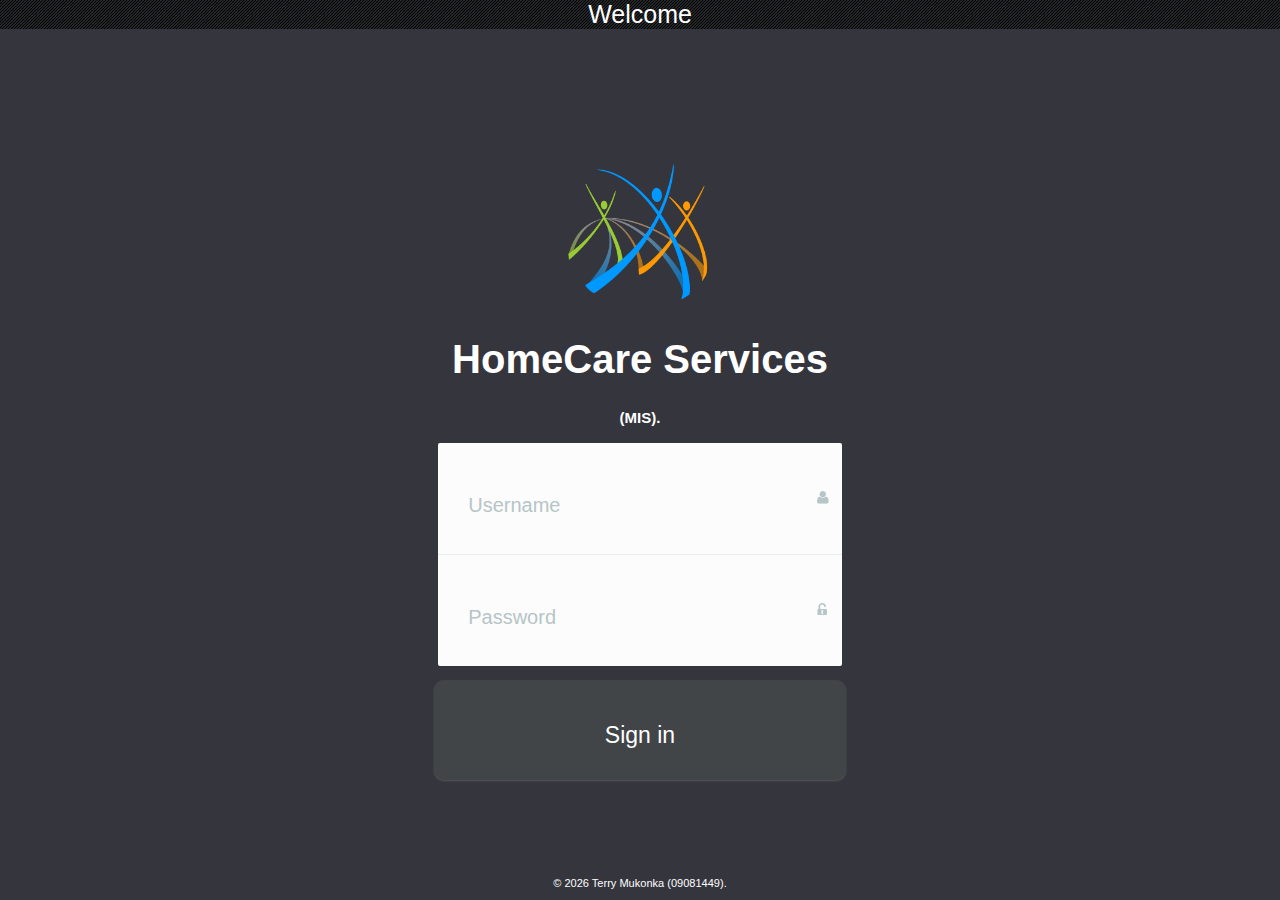
==== commit 22d37d4d: "Changes made by Terry Mukonka (09081449@brookes.ac.uk)." ====
--- a/Friends/index.html
+++ b/Friends/index.html
@@ -18,7 +18,7 @@
         <script src="scripts/app/activity.js" type="text/javascript"></script>
         <script src="scripts/app/add-activity.js" type="text/javascript"></script>
         
-        <link href="//fonts.googleapis.com/css?family=Open+Sans:400,600,300,700,800" rel="stylesheet" type="text/css" />
+        
         <link href="kendo/styles/kendo.mobile.all.min.css" rel="stylesheet" />
         <link href="styles/main.css" rel="stylesheet" />
     </head>
@@ -28,41 +28,31 @@
         </section>
         <!--WELCOME VIEW -->
         <div data-role="view" id="welcome" data-layout="default" class="welcome-scrn form-view" data-model="app.Login" data-init="app.Login.init" data-show="app.Login.show">
-            <header data-role="header"></header>
-            <h1 class="app-logo hide-text center-block">Telerik <small>DevCloud</small></h1>
-            <h2 class="app-name center-text">Friends <small>Sample Application</small></h2>
-            <form id="login-form">
-                <ul data-role="listview" data-style="inset">
-                    <li class="username"><input type="text" id="loginUsername" placeholder="Username" required validationMessage="Username is required!" /></li>
-                    <li class="password"><input type="password" id="loginPassword" placeholder="Password" required validationMessage="Password is required!" /></li>
-                </ul>
-            </form>
-            <ol class="group-wrp">
-                <li>
+            <header data-role="header">Welcome</header>
+             <div id="title">
+                <div id="logo">
+                    <img src="styles/images/logo.png" alt="HCS" height="150" width="150">
+                </div>
+                  <h1>HomeCare Services</h1>
+                  <b>(MIS).</b>
+            </div>
+           
+            <div  id="logincontainer">
+              <div id="logindiv">    
+                <form id="login-form">
+                    <ul data-role="listview" data-style="inset">
+                        <li class="username"><input type="text" id="loginUsername" placeholder="Username" required validationMessage="Username is required!" /></li>
+                        <li class="password"><input type="password" id="loginPassword" placeholder="Password" required validationMessage="Password is required!" /></li>
+                    </ul>
+                </form>
+                <div id="lower">
                     <span id="login" data-role="touch" data-bind="events: { tap: login }">
-                        <a data-role="button" class="btn btn-login">Login</a>
+                     <a data-role="button" class="btn btn-login">Sign in</a>
                     </span>
-                </li>
-                <li class="oauth cf">
-                    <span id="loginWithFacebook" class="oauth-item" data-role="touch" data-bind="events: { tap: loginWithFacebook }">
-                        <a data-role="button" class="btn btn-login-fb">Login with Facebook</a>
-                    </span>
-                    <span id="loginWithGoogle" class="oauth-item" data-role="touch" data-bind="events: { tap: loginWithGoogle }">
-                        <a data-role="button" class="btn btn-login-google">Login with Google</a>
-                    </span>
-                    <span id="loginWithLiveID" class="oauth-item" data-role="touch" data-bind="events: { tap: loginWithLiveID }">
-                        <a data-role="button" class="btn btn-login-liveid">Login with Live ID</a>
-                    </span>
-                    <span id="loginWithADSF" class="oauth-item" data-role="touch" data-bind="events: { tap: loginWithADSF }">
-                        <a data-role="button" class="btn btn-login-adsf">Login with ADSF</a>
-                    </span>
-                </li>
-                <li class="signup">
-                    <a data-role="button" href="views/signupView.html" class="btn-signup">Don't have an account?</a>
-                </li>
-            </ol>
-
-            <div data-role="footer"><p>&copy; <span data-bind="text: getYear"></span> Telerik Inc.</p></div>
+                </div>
+              </div>
+            </div>
+          <div data-role="footer"><p>&copy; <span data-bind="text: getYear"></span> Terry Mukonka (09081449).</p></div>
         </div>
     </body>
 </html>
--- a/Friends/styles/main.css
+++ b/Friends/styles/main.css
@@ -11,6 +11,70 @@
 .cf:after {
   clear: both;
 }
+
+header {
+    background-image: url(images/diagonal-grid.png);
+    text-align:center;
+    font-size:25px;
+	width: 100%;
+}
+
+#logo{
+    margin-top: 10%;
+}
+
+#title{
+    /*color:#61B737; the green code*/
+    color:#fff;
+    text-align:center;
+    font-weight: bold;
+    font-size:15px;
+    margin-top:5%;
+    font-family: Arial,Helvetica,sans-serif;
+}
+   
+#title h1{
+    font-size:40px;
+    font-weight:bold;
+    overflow:visible;
+    text-align:center;
+}
+
+#title h1{
+    font-size:40px;
+    font-weight:bold;
+    overflow:visible;
+    text-align:center;
+}
+
+#logindiv {
+    font-family: "Helvetica Neue", Helvetica, sans-serif;   
+    color: #444;   
+    -webkit-font-smoothing: antialiased;    
+    width: 440px;
+    height: 380px;
+    margin: 0 auto;
+    border-radius: 3px;
+    padding:3px;
+    text-align:center;
+    
+}
+
+#lower {
+    height: 100px;
+    width: 95%;
+    margin-top: 10px;
+    margin:auto;
+    border:1px ridge #414548;
+    text-align:center;
+    font-size:23px;
+    border-radius: 10px;
+    color:#fff;
+    background-color:#414548;
+    box-shadow: 0 1px 2px #53585C;
+    text-transform:none;
+    font-family: Arial,Helvetica,sans-serif;
+ }
 
 .km-flat .km-loader,
 .km-flat .km-rowinsert,
@@ -41,7 +105,7 @@
     border: 0 none;
     color: #fff;
     font-family: "Open Sans", sans-serif;
-    background-color: #2d3e50;
+    background-color: #35353D;
 }
 
 #friendsApp .center-block {
@@ -114,6 +178,7 @@
     border-radius: 0 0 2px 2px;
 }
 
+/*this is the fileds that determine the size of the username and and password*/
 #friendsApp.km-flat .km-list input[type="text"]:not(.k-input),
 #friendsApp.km-flat .km-list input[type="password"],
 #friendsApp.km-flat .km-list input[type="email"],
@@ -122,12 +187,23 @@
 #friendsApp.km-flat select {
     position: static;
     width: 100%;
-    height: 30px;
-    font-size: 1rem;
+    height: 80px;
+    font-size: 20px;
+    border-radius:5px;
 }
 
 #friendsApp.km-flat select {
     padding: .4em .2em;
+}
+
+#loginUsername, #loginPassword {
+    color: #777;
+    margin:1px;
+    margin-top: 12px;
+    height: 100px;
+    padding-left: 5%;
+    border-radius: 2px;
+    font-size: 20px;
 }
 
 /* Buttons */
@@ -145,9 +221,18 @@
     opacity: .35;
 }
 
-#friendsApp .btn-login,
 #friendsApp .signup-view .btn-signup {
-    background-color: #1bbc9b;
+    /*background-color: #1bbc9b;*/
+}
+
+#friendsApp .btn-login{
+    background-color:transparent;
+    height:90px;
+    width: 90%;
+    line-height: 80px;
+    font-family: Arial,Helvetica,sans-serif;
+    font-size:23px;
+    text-align:center;
 }
 
 #friendsApp .signup-view .btn-signup,
@@ -164,7 +249,7 @@
     background-position: 50% 50%;
     background-repeat: no-repeat;
 }
-
+/*
 #friendsApp .btn-login-fb {
     background-image: url(images/icon-facebook.png);
 }
@@ -180,7 +265,7 @@
 #friendsApp .btn-login-adsf {
     background-image: url(images/icon-adsf.png);
 }
-
+*/
 #friendsApp .km-header .nav-button {
     display: inline-block;
     width: 2em;
@@ -240,6 +325,7 @@
     color: #fff;
     text-align: center;
     background-color: transparent;
+    clear:both;
 }
 
 #friendsApp .welcome-scrn .km-footer p {
@@ -256,7 +342,7 @@
 #friendsApp .app-logo {
     width: 247px;
     height: 32px;
-    background: transparent url(images/logo-telerik_devcloud.png) no-repeat 0 0;
+    background: transparent url(images/diagonal-grid.png) no-repeat 0 0;
 }
 
 #friendsApp .app-name {
@@ -297,48 +383,6 @@
     background-image: url(images/icon-password.png);
 }
 
-#friendsApp .welcome-scrn .group-wrp {
-    margin: -1em 1em 0;
-    padding: 0;
-    text-align: center;
-    list-style-type: none;
-}
-
-#friendsApp .welcome-scrn .group-wrp li {
-  margin: 1.5em 0 0;
-}
-
-#friendsApp .welcome-scrn .group-wrp .btn {
-    display: block;
-}
-
-#friendsApp .welcome-scrn .group-wrp .oauth {
-    margin-right: -1%;
-    margin-left: -1%;
-}
-
-#friendsApp .welcome-scrn .group-wrp .oauth .oauth-item {
-    float: left;
-    width: 23%;
-    margin: 0 1%;
-}
-
-#friendsApp .welcome-scrn .group-wrp .oauth .btn {
-    height: 45px;
-    text-indent: -999px;
-    overflow: hidden;
-}
-
-#friendsApp .welcome-scrn .group-wrp .oauth .btn span,
-#friendsApp .welcome-scrn .group-wrp .btn-signup span {
-    font-weight: 500;
-    font-size: 1rem;
-}
-
-#friendsApp .welcome-scrn .group-wrp .btn-signup {
-    border: 0 none;
-    background-color: transparent;
-}
 
 /* Signup */
 
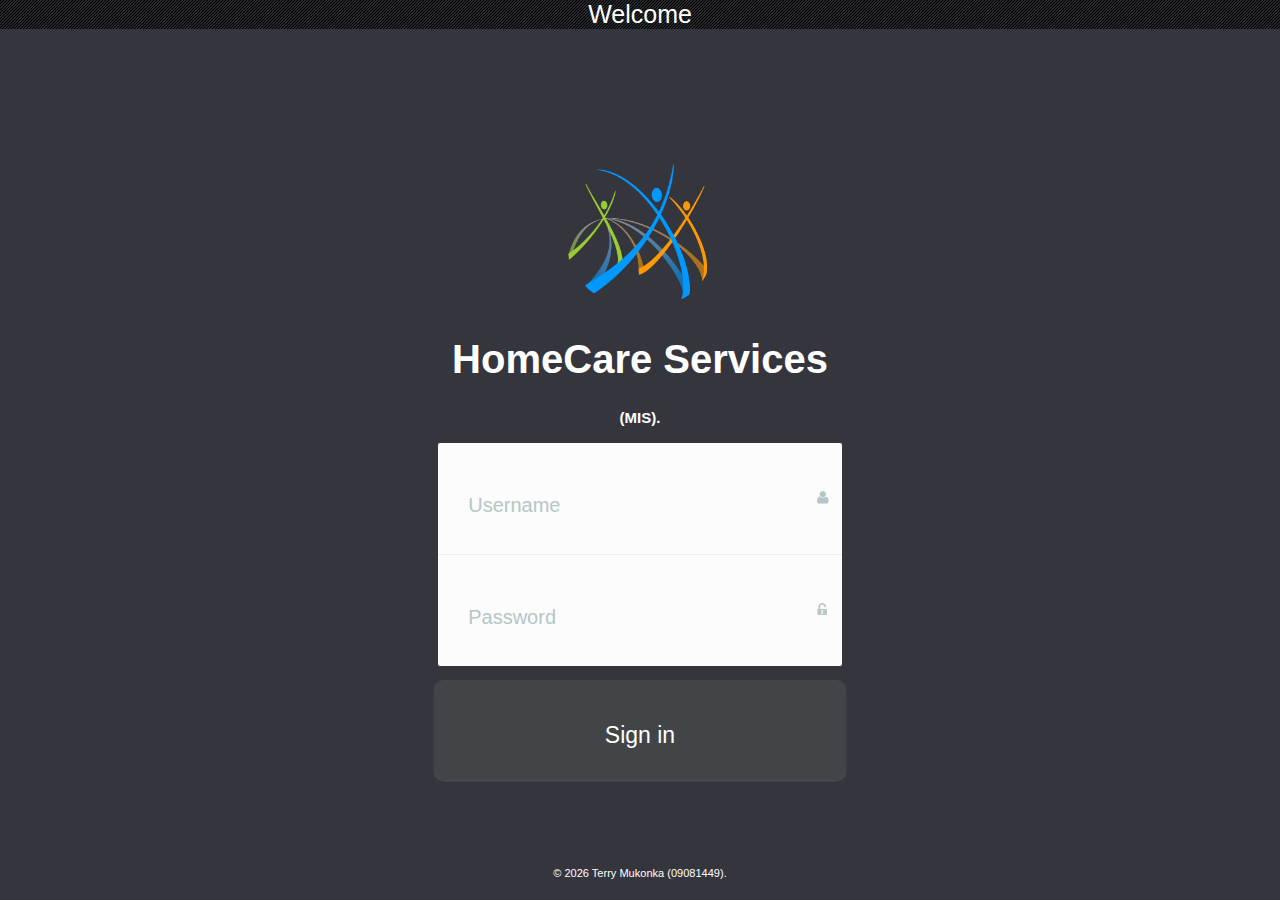
==== commit 9aa3c708: "Changes made by Terry Mukonka (09081449@brookes.ac.uk)." ====
--- a/Friends/index.html
+++ b/Friends/index.html
@@ -29,7 +29,7 @@
         <!--WELCOME VIEW -->
         <div data-role="view" id="welcome" data-layout="default" class="welcome-scrn form-view" data-model="app.Login" data-init="app.Login.init" data-show="app.Login.show">
             <header data-role="header">Welcome</header>
-             <div id="title">
+            <div id="title">
                 <div id="logo">
                     <img src="styles/images/logo.png" alt="HCS" height="150" width="150">
                 </div>
@@ -53,6 +53,8 @@
               </div>
             </div>
           <div data-role="footer"><p>&copy; <span data-bind="text: getYear"></span> Terry Mukonka (09081449).</p></div>
+    
         </div>
+        
     </body>
 </html>
--- a/Friends/kendo/styles/kendo.mobile.all.min.css
+++ b/Friends/kendo/styles/kendo.mobile.all.min.css
@@ -6,4 +6,5 @@
 * https://www.kendoui.com/purchase/license-agreement/kendo-ui-complete-commercial.aspx
 * If you do not own a commercial license, this file shall be governed by the trial license terms.
 */
-@-ms-viewport{width:device-width}@media(orientation:landscape){.km-tablet .km-on-ios{position:fixed;bottom:0}}.km-root{font-size:.92em}.km-root a{color:inherit}.km-tablet{font-size:1em}.km-root *:focus{outline:0}.km-root,.km-pane,.km-pane-wrapper{width:100%;height:100%;-ms-touch-action:none;-ms-content-zooming:none;-ms-user-select:none;-webkit-user-select:none;-webkit-text-size-adjust:none;-moz-text-size-adjust:none;text-size-adjust:none;overflow-x:hidden}.km-pane-wrapper{position:absolute}.km-pane,.km-shim{font-family:sans-serif}.km-pane{overflow-x:hidden}.km-vertical .km-collapsible-pane{position:absolute;z-index:2;-webkit-transition:-webkit-transform 350ms ease-out;-webkit-transform:translatex(-100%)}.km-vertical .km-expanded-splitview .km-collapsible-pane{-webkit-transform:translatex(0)}.km-expanded-pane-shim{position:absolute;left:0;top:0;width:100%;height:100%;display:none}.km-expanded-splitview .km-expanded-pane-shim{display:block}.km-root>*{margin:0;padding:0}.km-root *{-webkit-touch-callout:none;-webkit-tap-highlight-color:rgba(0,0,0,0)}.km-view{top:0;left:0;position:absolute;display:-moz-box;display:-webkit-box;display:-webkit-flex;display:-ms-flexbox;display:flex;height:100%;width:100%;-moz-box-orient:vertical;-webkit-box-orient:vertical;-webkit-flex-direction:column;-ms-flex-direction:column;flex-direction:column;-webkit-align-items:stretch;align-items:stretch;-webkit-align-content:stretch;align-content:stretch;vertical-align:top}:-moz-any(.km-view,.km-pane){overflow:hidden}.k-ff18 *:-moz-any(.km-view,.km-pane),.k-ff19 *:-moz-any(.km-view,.km-pane),.k-ff20 *:-moz-any(.km-view,.km-pane),.k-ff21 *:-moz-any(.km-view,.km-pane){position:relative}:-moz-any(.km-view){display:-moz-inline-box;display:flex}.km-content{min-height:1px;-moz-box-flex:1;-webkit-box-flex:1;-webkit-flex:1;-ms-flex:1;flex:1;-moz-box-align:stretch;-webkit-box-align:stretch;-ms-flex-align:stretch;flex-align:stretch;display:block;width:auto;overflow:hidden;position:relative}.km-content p,.km-content h1,.km-content h2,.km-content h3,.km-content h4,.km-content h5,.km-content h6{margin-left:1rem;margin-right:1rem}.km-header,.km-footer{display:block;display:-moz-box;-moz-box-orient:vertical;width:100%}:-moz-any(.km-scrollview)>div{display:inline-block}.km-header{padding:0}.km-footer{background:#1a1a1a}[data-role="layout"]{display:none}[data-role="view"],[data-role="drawer"]{visibility:hidden}.km-view{visibility:visible}.km-tabstrip{-moz-box-orient:horizontal;-webkit-box-orient:horizontal;-moz-box-align:start;-webkit-box-align:start;-ms-flex-align:start;flex-align:start;-webkit-flex-direction:row;-ms-flex-direction:row;flex-direction:row;-moz-box-pack:start;padding:0}.km-header,.km-footer{position:relative;z-index:1}@media all and (-webkit-min-device-pixel-ratio:10000),not all and (-webkit-min-device-pixel-ratio:0){.km-view{display:table}.km-header,.km-footer,.km-content{display:table-row}.km-header,.km-footer{height:1px}}.km-hide-title{display:none}.km-show-title:after{display:block;content:"\a0";height:0}.km-fill-title:after{height:auto}.km-footer .km-show-title:after{display:inline-block}.km-view-title,.km-dialog-title{position:relative;visibility:visible;text-align:center;font-size:1.4em;line-height:2.3em;margin-left:auto;margin-right:auto}.km-horizontal .km-view-title{line-height:2em}.km-toolbar,.km-navbar,.km-button,.km-buttongroup,.km-tabstrip,.km-blackberry li.km-actionsheet-cancel>a{-webkit-appearance:none;-moz-appearance:none;appearance:none;background-origin:border-box;position:relative;display:inline-block;padding:.4em .7em;margin:.1rem;overflow:visible;text-decoration:none}.km-buttongroup,.km-tabstrip{padding:.4rem .7rem}.km-horizontal .km-tabstrip{padding:.2rem .7rem}.km-button{cursor:pointer;outline:0}.km-switch input[type=checkbox]{display:none}.km-switch,.km-checkbox{text-align:left;font-size:1rem;display:inline-block;width:6.4rem;height:2rem;line-height:2rem;position:relative;overflow:hidden}.km-switch-wrapper,.km-slider-wrapper{display:block;height:100%;width:100%;overflow:hidden}.km-switch-background,.km-slider-background{display:block;margin:0 1px 1px -5em;height:100%;width:200%}.km-switch-container{top:0;left:0;position:absolute;display:block;height:100%;width:100%;overflow:hidden;background:transparent;-moz-box-sizing:border-box;-webkit-box-sizing:border-box;box-sizing:border-box}.km-checkbox{width:1.8rem;height:1.8rem}.km-checkbox-checked:after{content:"\a0";display:block;width:100%;height:100%}.km-switch-handle{top:0;left:0;width:2.72em;height:100%;display:inline-block;margin:-1px 0 0 -1px;background-color:#000}.km-switch-label-on,.km-switch-label-off{display:block;width:130%;font-size:1em;line-height:2em;text-align:center;position:absolute;text-transform:uppercase}.km-switch-label-off{left:104%}.km-switch-label-on{left:-134%;text-shadow:0 -1px 0 rgba(0,0,0,0.3)}.km-badge,.km-detail{text-decoration:none;display:inline-block;vertical-align:middle;overflow:hidden;text-align:center;position:absolute;z-index:1;height:2em;font-size:.6rem;text-shadow:none}.km-badge{top:-1em;right:-1em;line-height:2em;margin-left:.5em;min-width:.9em;padding:0 .55em;-moz-background-clip:padding-box;-webkit-background-clip:padding-box;background-clip:padding-box}.km-tabstrip .km-badge{top:-0.2em;right:auto;margin-left:-1em}.km-detail{position:absolute;float:right;right:.8rem;top:50%;margin-top:-0.7rem;width:1.3rem;height:1.3rem;font-size:1rem;-moz-box-sizing:border-box;-webkit-box-sizing:border-box;box-sizing:border-box}.km-root .km-detaildisclose{font-size:.8em}:-moz-any(.km-detail){width:1rem;height:1rem}.km-listview-link:after{width:.5rem;height:.5rem;content:"\a0";display:inline-block;vertical-align:middle;margin-left:-0.2rem;border-style:solid;border-width:.24rem .24rem 0 0;-webkit-transform:rotate(45deg);-moz-transform:rotate(45deg);-ms-transform:rotate(45deg);-o-transform:rotate(45deg);transform:rotate(45deg)}.km-button::-moz-focus-inner{padding:0;border:0}.km-buttongroup{-webkit-margin-collapse:separate;margin-collapse:separate;margin:.5em auto}.km-root .km-buttongroup{padding:0;border-color:transparent;background:0;white-space:nowrap;display:table}.km-buttongroup>.km-button{display:table-cell}.km-root .km-buttongroup .km-button{margin:0;border-width:1px 0 1px 1px;padding:.48em .9em .44em}.km-tablet .km-buttongroup .km-button{padding:.4em .8em .34em}.km-root .km-navbar .km-buttongroup{font-size:.95rem;line-height:1em;margin:0 0 .2em;display:inline-block;height:1.5em;top:-2px}.km-tablet .km-navbar .km-buttongroup{top:-1px}.km-root .km-navbar .km-buttongroup>.km-button{font-size:1em;min-width:4rem;text-align:center}.km-tablet .km-navbar .km-buttongroup>.km-button{min-width:6rem}.km-view .km-buttongroup .km-button:last-child{border-right-width:1px}.km-scrollview{white-space:nowrap;overflow:hidden;position:relative;width:100%}.km-scrollview>div>*{-webkit-transform:translatez(0)}.km-scrollview>div>[data-role=page]{vertical-align:top;display:inline-block;min-height:1px}.km-scrollview .km-virtual-page{min-height:1px;position:absolute;top:0;left:0;display:inline-block}:-moz-any(.k-ff18,.k-ff19,.k-ff20,.k-ff21) .km-scrollview>div{width:0}.km-pages{text-align:center;margin:0;padding:.6em 0 0}.km-pages li{display:inline-block;width:.5em;height:.55em;margin:0 .3em}.km-ios .km-buttongroup .km-button{font-size:1.2em;font-weight:bold}.km-ios .km-state-disabled .km-button,.km-android .km-state-disabled .km-button,.km-blackberry .km-state-disabled .km-button,.km-meego .km-state-disabled .km-button{color:#aaa;text-shadow:none}.km-tabstrip,.km-toolbar,.km-navbar{display:block;padding:.8em;margin:0;width:100%;border-width:0;-moz-box-sizing:border-box;-webkit-box-sizing:border-box;box-sizing:border-box}.km-tabstrip{text-align:center;word-spacing:-1em}.km-tabstrip .km-button{word-spacing:normal;box-shadow:none;-webkit-box-shadow:none;vertical-align:bottom}@media screen and (-webkit-min-device-pixel-ratio:0){.km-tabstrip{word-spacing:normal;width:100%}}.km-toolbar,.km-navbar{padding:0;-moz-box-flex:1;-webkit-box-flex:1;-webkit-flex:1;-ms-flex:1;flex:1;position:relative;overflow:hidden;display:block;border-width:0 0 1px 0;background-color:#fff}.km-root div:-moz-any(.km-toolbar,.km-navbar){overflow:visible}.km-toolbar .km-button,.km-navbar .km-button{margin-top:.5rem;margin-bottom:.5rem}.km-navbar .km-no-title{padding-top:.7rem;padding-bottom:.7rem}.km-horizontal .km-toolbar .km-button,.km-horizontal .km-navbar .km-button{margin-top:.3rem;margin-bottom:.3rem}.km-horizontal .km-navbar .km-no-title{padding-top:.5rem;padding-bottom:.5rem}.km-tablet.km-root .km-no-title{padding-top:.55rem;padding-bottom:.55rem}.km-tablet .km-navbar .km-button,.km-tablet .km-toolbar .km-button{margin-top:.45rem;margin-bottom:.45rem}.km-root .km-pane .km-navbar .km-no-title{visibility:visible;line-height:0}.km-tabstrip .km-button{font-family:Arial,Helvetica,sans-serif;color:#a8a8a8;padding:.4em .8em;border-width:0;border-color:transparent;background:0;margin:0;text-align:center}.km-tabstrip .km-button:first-child{border-left:0}.km-tabstrip .km-button:last-child{border-right:0}.km-listview-wrapper>ul:not(.km-listview){margin:0 auto}.km-list,.km-listview{padding:0;margin:0;list-style-type:none}.km-listinset,.km-listgroupinset{margin:1em}.km-listinset,.km-listgroupinset .km-list{overflow:hidden}.km-listview .km-switch{margin-top:-0.95rem;position:absolute;right:.8rem;top:50%}.km-listview .km-list{text-indent:0}.km-list>li,.km-root .km-listview-link,.km-root .km-listview-label{margin:0;display:block;position:relative;list-style-type:none;vertical-align:middle;-moz-box-sizing:border-box;-webkit-box-sizing:border-box;box-sizing:border-box;padding:.5em .7em}.km-list>li{line-height:1.6em;overflow:hidden}.km-virtual-list{position:relative;width:100%;-webkit-transform:translateZ(0)}.km-virtual-list>li{width:100%;position:absolute;top:0;-webkit-transform:translateZ(0)}.km-root .km-list .km-load-more{border-bottom:0}.km-list>li>*{line-height:normal}.km-group-title{display:block;font-weight:bold;padding:.2em 0;text-indent:.8em}.km-listgroupinset .km-group-title{margin-top:.65em;line-height:2em}.km-list:not(.km-virtual-list)>li:first-child{border-top:0}.km-list:not(.km-virtual-list)>li:last-child{border-bottom:0}.km-root .km-listview-link,.km-root .km-listview-label{line-height:inherit;text-decoration:none;margin:-0.5em -0.7em}.km-listview-link:after,.km-listview-label:after{border-color:#777;content:"\a0";display:block;position:absolute;right:1rem;top:50%;margin-top:-0.32rem}.km-filter-form{width:100%;padding:.5em 0;border:1px solid transparent;border-width:1px 0;-webkit-transform:translatez(0);-moz-transform:translatez(0);-ms-transform:translatez(0);-o-transform:translatez(0);transform:translatez(0)}.km-filter-wrap{position:relative;margin:0 .7em;padding:.2em .4em;border:1px solid transparent}.km-root .km-filter-wrap:before{display:inline-block;vertical-align:middle;content:"\e0e9";font-size:1.6em;width:1em;height:1em;margin-right:-1em;color:inherit}.km-tablet .km-filter-wrap{max-width:24em;margin:0 auto}.km-filter-wrap>input[type="search"]::-webkit-search-cancel-button{display:none}.km-filter-wrap input{width:100%;-moz-box-sizing:border-box;-webkit-box-sizing:border-box;box-sizing:border-box;border:0;background:transparent;-moz-appearance:none;-webkit-appearance:none;vertical-align:middle;padding:0 1.4em}.km-filter-reset{display:inline-block;margin-left:-1.6em;vertical-align:middle;text-align:center;z-index:1;text-decoration:none;height:100%}.km-filter-reset .km-clear{font-size:1.6em;width:1em;height:1em;display:block}.km-filter-reset>.km-text{position:absolute;top:-3333px;left:-3333px}.km-native-scroller{overflow:scroll;-webkit-overflow-scrolling:touch;-ms-touch-action:pan-x pan-y;-ms-overflow-style:-ms-autohiding-scrollbar;-ms-scroll-snap-type:proximity}.km-scroller-pull{width:100%;display:block;position:absolute;line-height:3em;font-size:1.4em;text-align:center;-webkit-transform:translate3d(0,-3em,0);-moz-transform:translate3d(0,-3em,0);-ms-transform:translate3d(0,-3em,0);-o-transform:translate3d(0,-3em,0);transform:translate3d(0,-3em,0)}.km-scroller-pull .km-template{display:inline-block;min-width:200px;text-align:left}.km-load-more .km-icon,.km-root .km-scroller-pull .km-icon{display:inline-block;height:2rem;margin-right:1rem;vertical-align:middle;width:2rem;font-size:2rem;-webkit-transform:rotate(0deg);-moz-transform:rotate(0deg);-ms-transform:rotate(0deg);-o-transform:rotate(0deg);transform:rotate(0deg);-webkit-transition:-webkit-transform 300ms linear;-moz-transition:-moz-transform 300ms linear;-ms-transition:-ms-transform 300ms linear;-o-transition:-o-transform 300ms linear;transition:transform 300ms linear}.km-root .km-scroller-release .km-icon{-webkit-transform:rotate(180deg);-moz-transform:rotate(180deg);-ms-transform:rotate(180deg);-o-transform:rotate(180deg);transform:rotate(180deg)}.km-root .km-scroller-refresh .km-icon{-webkit-transition:none;-moz-transition:none;-ms-transition:none;-o-transition:none;transition:none}.km-default-content{padding:1em}.km-item label:before,.km-item label.km-item-checked:after{position:absolute;content:" ";display:block;top:50%;left:.6em;width:36px;height:36px;margin-top:-18px}.km-detail .km-text{display:none}.km-detail .km-icon,.km-button .km-icon,.km-list .km-icon,.km-ios .km-button .km-icon{width:1em;height:1em;font-size:1.3em;margin-left:-0.3em;margin-right:.3em;vertical-align:text-top;display:inline-block;background-size:auto 100%}.km-button .km-icon{margin-top:-0.1em;margin-bottom:-0.1em}.km-root .km-view .km-notext{margin-left:0;margin-right:0}.km-list .km-switch{position:absolute;top:50%;right:.8rem;margin-top:-1rem}.km-root .km-rowinsert:after,.km-root .km-rowdelete:after,.km-root .km-contactadd:after,.km-root .km-detaildisclose:after,.km-root .km-rowinsert:before,.km-root .km-rowdelete:before,.km-root .km-contactadd:before,.km-root .km-detaildisclose:before,.km-detail .km-icon{left:.15em;top:.15em;line-height:1em;font-size:1em;position:absolute}.km-root .km-detaildisclose:after{left:.1em;top:.25em;text-align:center;font-weight:bold}.km-buttongroup .km-button .km-icon{width:1em;height:1em;font-size:1em;margin:0 .16em 0 0}.km-tabstrip .km-button .km-icon{width:2.5rem;height:2.5rem;font-size:2.5rem}.km-tabstrip .km-image,.km-tabstrip .km-button .km-icon{margin:.1rem auto 0;display:inline-block}.km-tabstrip .km-text{display:block}.km-phone .km-tabstrip .km-icon{height:2.2rem;width:2.2rem;font-size:2.2rem}.km-phone .km-horizontal .km-tabstrip .km-icon{height:2rem;width:2rem;font-size:2rem}.km-root .k-slider{line-height:.6em;position:relative;display:inline-block;vertical-align:middle;text-align:center}.km-root .k-slider-horizontal{width:50%;height:.6em;line-height:.6em}.km-list .k-slider{position:absolute;right:0;margin-top:-0.5em;top:50%}.km-root .k-slider-track{left:1em!important;right:1em;height:100%;display:block;position:absolute;border:.5em solid transparent;border-width:.5em 0}.km-root .k-slider-horizontal .k-slider-track{width:auto!important}.km-root .km-pane .k-slider-track{background-clip:padding-box}.km-root .k-slider-track,.km-root .k-slider-selection{margin-top:0;border-radius:5px;-moz-border-radius:5px;-webkit-border-radius:5px;box-shadow:inset 0 0 1px rgba(0,0,0,0.3);-webkit-box-shadow:inset 0 0 1px rgba(0,0,0,0.3)}.km-root .k-slider-horizontal .k-slider-selection{top:0;height:100%}.km-root .k-slider-items{margin:0}.km-root .k-slider .k-draghandle{text-indent:-3333px;left:0;width:1.2em;height:1.2em;display:block;position:absolute}.km-root .k-slider-tooltip{display:none}.km-touch-scrollbar{position:absolute;visibility:hidden;z-index:200000;height:.4em;width:.4em;background-color:#333;opacity:0;-webkit-transform-origin:0 0;-moz-transform-origin:0 0;-ms-transform-origin:0 0;-o-transform-origin:0 0;transform-origin:0 0;-webkit-transition:opacity .3s linear;-moz-transition:opacity .3s linear;-ms-transition:opacity .3s linear;-o-transition:opacity .3s linear;transition:opacity .3s linear}.km-vertical-scrollbar{height:100%;right:2px;top:0}.km-horizontal-scrollbar{width:100%;left:0;bottom:2px}.km-scrollview,.km-scroll-container{-moz-user-select:none;-webkit-user-select:none;-ms-user-select:none;user-select:none;-moz-user-select:-moz-none;-webkit-margin-collapse:separate;margin-collapse:separate}.km-scroll-wrapper{position:relative}.km-scroll-header{position:absolute;z-index:1001;width:100%;top:0;left:0}.km-on-ios.km-black-translucent-status-bar.km-app .km-header .km-navbar{padding-top:1.4em;background-clip:border-box}.km-leftitem,.km-rightitem{z-index:1;position:absolute;right:.5em}.km-popup .km-rightitem{right:0}.km-leftitem{left:.5em;right:auto}.km-popup .km-leftitem{left:0}.km-leftitem,.km-rightitem{height:100%}.km-on-ios.km-black-translucent-status-bar.km-app .km-leftitem,.km-on-ios.km-black-translucent-status-bar.km-app .km-rightitem{height:auto}.km-leftitem>*,.km-rightitem>*{display:inline-block;vertical-align:middle}.km-leftitem:before,.km-rightitem:before{content:"\a0";display:inline-block;height:100%;width:0;vertical-align:middle}.km-dialog{position:absolute;min-width:19em;max-width:25em;overflow:hidden}.km-dialog-title{position:static;float:none;height:2.6em;margin-top:-2.6em;font-size:1.22em;line-height:3em}.km-dialog:before{content:"\a0";display:block;overflow:visible;width:100%;height:3em;opacity:.2}.km-dialog-content{font-weight:normal;min-height:2em;text-align:center}.km-dialog .km-button{display:block;margin:.4em;font-size:1.3em;text-align:center;padding:.44em;-moz-user-select:none;-webkit-user-select:none;-ms-user-select:none;user-select:none}.km-loader{top:50%;left:50%;width:180px;height:130px;opacity:.85;z-index:100000;padding:30px 30px;position:absolute;margin-top:-70px;margin-left:-90px;-moz-box-sizing:border-box;-webkit-box-sizing:border-box;box-sizing:border-box;background-color:black}.km-loader h1{font-size:1rem;color:white;text-align:center;vertical-align:middle}.km-loader .km-loading,.km-load-more .km-icon,.km-scroller-refresh .km-icon{animation:km-spin 1s infinite linear;-moz-animation:km-spin 1s infinite linear;-webkit-animation:km-spin 1s infinite linear;display:block;margin:0 auto;width:35px;height:35px;font-size:35px}.km-loader .km-loading:after,.km-load-more .km-icon:after{color:#ccc}.km-loading-left,.km-loading-right{display:none}@-webkit-keyframes km-spin{from{-webkit-transform:rotate(0deg)}to{-webkit-transform:rotate(360deg)}}@-moz-keyframes km-spin{from{-moz-transform:rotate(0deg)}to{-moz-transform:rotate(360deg)}}@-ms-keyframes km-spin{from{-ms-transform:rotate(0deg)}to{-ms-transform:rotate(360deg)}}@-o-keyframes km-spin{from{-o-transform:rotate(0deg)}to{-o-transform:rotate(360deg)}}.km-list input[type=text]:not(.k-input),.km-list input[type=password],.km-list input[type=search],.km-list input[type=number],.km-list input[type=tel],.km-list input[type=url],.km-list input[type=email],.km-list input[type=file],.km-list input[type=month],.km-list input[type=color],.km-list input[type=week],.km-list input[type=date],.km-list input[type=time],.km-list input[type=datetime],.km-list input[type=datetime-local],.km-list select:not([multiple]),.km-list .k-dropdown,.km-list textarea{width:50%;-moz-box-sizing:border-box;-webkit-box-sizing:border-box;box-sizing:border-box;font-size:1.2em;position:absolute;top:50%;line-height:normal;z-index:1;right:0;margin-top:-1em}.km-root .k-slider .k-tick,.km-root .k-slider .k-label,.km-root .k-slider .k-button{display:none}.km-list textarea{position:relative;width:-webkit-calc(50%+.7em);width:-moz-calc(50%+.7em);width:calc(50%+.7em);margin-right:-0.7em}.km-list input,.km-list select,.km-list textarea,.km-list input[type=checkbox],.km-list input[type=radio]{appearance:none;-moz-appearance:none;-webkit-appearance:none}.km-list input[type=checkbox],.km-list input[type=radio]{position:absolute;top:50%;right:.7em;margin-top:-0.5em;background:0}.km-root input,.km-root textarea{-moz-user-select:text;-webkit-user-select:text;-ms-user-select:text;user-select:text}.km-root input[readonly],.km-root select:not([multiple]){-moz-user-select:none;-webkit-user-select:none;-ms-user-select:none;user-select:none}.km-list textarea{top:0}.km-list .k-dropdown{line-height:1.4em}.km-list .k-dropdown,.km-list .k-dropdown .k-input{background-color:transparent}.km-root .k-dropdown-wrap{display:inline-block}.km-root .km-listview-label:after,.km-root input ~ .km-listview-link:after,.km-root textarea ~ .km-listview-link:after,.km-root select ~ .km-listview-link:after,.km-root .k-dropdown ~ .km-listview-link:after{display:none}.km-root .k-dropdown select,.km-root .k-dropdown .k-select{display:none}.km-root .km-list textarea{position:relative;float:right;margin-top:0;font-family:inherit}.km-root .km-popup .k-item,.km-pane .km-actionsheet>li{list-style-type:none;padding:inherit 1em;border-bottom:1px solid #555;-moz-box-sizing:border-box;-webkit-box-sizing:border-box;box-sizing:border-box}.km-pane .km-actionsheet>li{line-height:2em;border-bottom:0}.km-pane .km-actionsheet>li>a{line-height:1.5em;text-align:left;background:transparent}.km-root .km-popup .k-list,.km-pane .km-actionsheet{padding:0;margin:0}.km-root .km-popup .k-item:last-child,.km-pane .km-actionsheet>li:last-child{border:0}.km-shim{left:0;bottom:0;position:absolute;width:100%;height:100%!important;background:rgba(0,0,0,0.6);z-index:10001;-moz-box-sizing:border-box;-webkit-box-sizing:border-box;box-sizing:border-box}.km-shim:before{content:"\a0";height:100%;width:0;display:inline-block;vertical-align:middle}.km-shim .k-animation-container,.km-pane .km-actionsheet-wrapper{width:100%;box-shadow:none;-webkit-box-shadow:none;border:0}.km-shim .k-animation-container{width:100%!important;height:100%!important}.km-tablet .km-pane div.km-actionsheet-phone{background:transparent}.km-tablet .km-actionsheet-phone li.km-actionsheet-title,.km-tablet div.km-actionsheet-phone li.km-actionsheet-cancel{display:block}.km-root .km-pane .k-button:focus,.km-root .km-pane .k-button:active,.km-root .km-pane .k-button:focus:active{box-shadow:none;-webkit-box-shadow:none}.km-listview-label input[type=radio],.km-listview-label input[type=checkbox]{border:0;font-size:inherit;width:1em;height:.9em}.km-load-more{display:block;padding:.3em 0 1.2em;height:3.2em;text-align:center}.km-root div.km-splitview{-moz-box-orient:horizontal;-webkit-box-orient:horizontal;-moz-box-direction:normal;-webkit-box-direction:normal;-webkit-flex-direction:row;-ms-flex-direction:row;flex-direction:row}.km-root .km-splitview.km-split-vertical{-moz-box-orient:vertical;-webkit-box-orient:vertical;-webkit-flex-direction:column;-ms-flex-direction:column;flex-direction:column}.km-splitview>.km-pane{-moz-box-flex:2;-webkit-box-flex:2;-webkit-flex:2;-ms-flex:2;flex:2;width:auto;height:auto}.km-splitview>.km-pane:first-child{-moz-box-flex:1;-webkit-box-flex:1;-webkit-flex:1;-ms-flex:1;flex:1}.km-split-horizontal>.km-pane{height:100%}.km-split-vertical>.km-pane>.km-view{display:-webkit-box}.km-pane{position:relative}.km-popover-root .km-popup-wrapper{position:relative!important}.km-popup-wrapper,.km-modalview-wrapper{z-index:10001;position:relative;background:0;border:0;box-shadow:none;-webkit-box-shadow:none}.km-popup-overlay{position:absolute;top:0;left:0;width:100%;height:100%;z-index:10000}.km-popup-arrow,.km-popup-arrow:after,.km-down .km-popup-arrow:before{position:absolute;width:15px;height:15px;top:0;left:0;z-index:2}.km-left .km-popup-arrow,.km-right .km-popup-arrow{margin-top:-8px}.km-up .km-popup-arrow,.km-down .km-popup-arrow{margin-left:-8px}.km-popup-arrow:after,.km-down .km-popup-arrow:before{display:block;content:"\a0";width:0;height:0}.km-up .km-popup-arrow{top:auto;bottom:0}.km-left .km-popup-arrow{left:auto;right:0}.km-popup.km-pane{-moz-box-sizing:border-box;-webkit-box-sizing:border-box;box-sizing:border-box;width:100%;height:100%;min-height:100px;background:transparent}.km-popover-root .km-view{position:relative}.km-modalview-root{text-align:center}.km-modalview-root>.k-animation-container{text-align:left;position:relative!important;top:auto!important;left:auto!important;display:inline-block!important;vertical-align:middle}.km-modalview,.km-modalview-wrapper:before{overflow:hidden;position:relative;display:-moz-inline-box;display:-webkit-inline-box;display:-webkit-inline-flex;display:-ms-inline-flexbox;display:inline-flex;width:100%;height:100%;vertical-align:middle}.km-modalview .km-content{box-flex:1}.km-modalview-root:before,.km-modalview-wrapper:before{vertical-align:middle;height:100%;margin-left:-1px;content:"\a0";width:0;display:inline-block}.km-stretched-view{display:-moz-box;display:-webkit-box;display:-webkit-flex;display:-ms-flexbox;display:flex}.km-stretched-view>*{width:100%}.km-on-wp .km-view,.km-on-wp .km-header,.km-on-wp .km-footer,.km-on-wp .km-slider,.km-on-wp .km-switch,.km-on-wp .km-filter-reset,.km-on-wp .km-shim .k-animation-container,.km-on-wp .km-scroll-container{transform:translateZ(0)}.km-pane,.km-on-ios .km-view,.km-on-ios .km-header,.km-on-ios .km-footer,.km-on-ios .km-slider,.km-on-ios .km-switch,.km-on-ios .km-group-title,.km-on-ios .km-list>li,.km-on-ios .km-filter-reset,.km-on-ios .km-shim .k-animation-container,.km-on-ios .km-scroll-container,.km-on-blackberry .km-view,.km-on-blackberry .km-content,.km-on-blackberry .km-header,.km-on-blackberry .km-footer,.km-on-blackberry .km-icon,.km-on-blackberry .km-switch,.km-on-blackberry .km-popup .k-item,.km-on-blackberry .km-actionsheet-wrapper{-webkit-transform:translatez(0)}.km-on-meego,.km-on-android{-webkit-transform:none}.km-on-android.km-2 .km-header,.km-on-android.km-2 .km-footer,.km-on-android .km-switch,.km-on-android.km-2 .km-list>li,.km-on-android.km-3 .km-listview-wrapper,.km-on-android.km-4 .km-listview-wrapper,.km-on-android.km-4 .km-content,.km-on-android .km-switch-handle,.km-android.km-on-android .km-switch-wrapper,.km-on-android .km-scroll-container,.km-on-meego .km-content,.km-on-meego .km-switch,.km-on-meego .km-icon,.km-on-meego .km-header,.km-on-meego .km-footer,.km-on-meego .km-content,.km-on-meego .km-switch-handle,.km-on-meego .km-switch-wrapper{-webkit-transform:translatez(0);-webkit-backface-visibility:hidden}.km-on-android.km-4 input{-webkit-user-modify:read-write-plaintext-only}.km-overlay{position:absolute;top:0;left:0;width:100%;height:100%;background:transparent;z-index:100000}.k-ff .km-scroll-container{padding-bottom:20px}.km-wp .km-view .km-absolute,.km-meego .km-view .km-absolute{position:absolute}.km-drawer,[data-role=drawer]{top:0;left:auto;width:250px}.km-drawer .km-header,.km-drawer .km-footer{z-index:0}.km-left-drawer{left:0}.km-right-drawer{right:0}.km-native-scrolling,.km-native-scrolling .km-view,.km-native-scrolling .km-splitview .km-pane{min-height:100%;height:auto;-ms-touch-action:auto!important;-webkit-transform:none}.km-native-scrolling .km-blackberry .km-content{min-height:auto}.km-native-scrolling .km-splitview{position:absolute}.km-native-scrolling .km-header{position:fixed;top:0}.km-native-scrolling .km-android .km-header{top:auto;bottom:0}.km-native-scrolling .km-footer{position:fixed;bottom:0}.km-native-scrolling .km-android .km-footer{top:0;bottom:auto}.km-native-scrolling .km-badge{z-index:auto}.km-native-scrolling .km-splitview .km-header,.km-native-scrolling .km-splitview .km-footer,.km-native-scrolling .km-popup.km-pane .km-header,.km-native-scrolling .km-popup.km-pane .km-footer{position:absolute}.km-native-scrolling .km-modalview .km-header,.km-native-scrolling .km-modalview .km-footer{position:relative}.km-native-scrolling .km-content{width:100%}.km-native-scrolling .km-shim,.km-native-scrolling .km-popup-overlay{position:fixed;top:0;bottom:0;height:auto!important}.km-native-scrolling .km-drawer{position:fixed;top:0}.km-native-scrolling>.km-pane>.km-loader{position:fixed;top:50%;margin-top:-2em}.km-native-scrolling .km-header,.km-native-scrolling .km-footer{z-index:2}.km-state-disabled{opacity:.5}@font-face{font-family:"Kendo UI";src:url("images/kendoui.woff") format("woff"),url("images/kendoui.ttf") format("truetype")}body:before{font-family:"Kendo UI";content:"\a0";font-size:0;width:0;height:0;position:absolute;z-index:-1}.km-root .km-pane .km-view .km-icon{-webkit-background-clip:text;background-size:0}.km-icon{position:relative}.km-icon:after,.km-icon:before,.km-contactadd:after,.km-contactadd:before,.km-rowdelete:after,.km-rowdelete:before,.km-rowinsert:after,.km-rowinsert:before,.km-detaildisclose:after,.km-detaildisclose:before,.km-loading:after,.km-filter-wrap:before{position:relative;content:"\a0";display:block;width:100%;height:100%;text-align:left;vertical-align:middle;background-size:auto;font:1em/1em "Kendo UI"}.km-icon:before,.km-contactadd:before,.km-rowdelete:before,.km-rowinsert:before,.km-detaildisclose:before{position:absolute;margin-top:1px;color:rgba(0,0,0,0.7);display:none}.km-state-active .km-icon:before,.km-state-active .km-contactadd:before,.km-state-active .km-rowdelete:before,.km-state-active .km-rowinsert:before,.km-state-active .km-detaildisclose:before{display:block}.km-ios7 .km-detaildisclose:after{font-family:serif}.km-ios7 .km-icon:before,.km-ios7 .km-contactadd:before,.km-ios7 .km-rowdelete:before,.km-ios7 .km-rowinsert:before,.km-ios7 .km-detaildisclose:before{display:none}:-webkit-any(.km-ios):not(.km-android):not(.km-blackberry6):not(.km-blackberry7):not(.km-meego) .km-icon:after,:-webkit-any(.km-blackberry):not(.km-android):not(.km-blackberry6):not(.km-blackberry7):not(.km-meego) .km-icon:after{background-image:inherit;background-repeat:inherit;background-position:inherit;background-color:currentcolor;-webkit-background-clip:text;-webkit-text-fill-color:transparent}.km-root .km-pane.km-on-blackberry.km-blackberry6 .km-view .km-icon:after,.km-root .km-pane.km-on-blackberry.km-blackberry7 .km-view .km-icon:after,.km-root .km-pane.km-on-ios.km-ios4 .km-view .km-icon:after,.km-root .km-pane.km-pane.km-on-android .km-view span.km-icon:after,.km-root .km-pane.km-pane.km-on-meego .km-view span.km-icon:after{background:0;-webkit-text-fill-color:inherit}.km-contactadd:after,.km-contactadd:before,.km-rowinsert:after,.km-rowinsert:before{content:"\E039"}.km-rowdelete:after,.km-rowdelete:before{content:"\E03a"}.km-detaildisclose:after,.km-detaildisclose:before{content:"\E0E2"}.km-action:after,.km-action:before{content:"\e0ca"}.km-add:after,.km-add:before{content:"\e0cb"}.km-battery:after,.km-battery:before{content:"\e0ce"}.km-bookmarks:after,.km-bookmarks:before{content:"\e0cf"}.km-camera:after,.km-camera:before{content:"\e0d0"}.km-cart:after,.km-cart:before{content:"\e0d1"}.km-edit:after,.km-compose:after,.km-edit:before,.km-compose:before{content:"\e0d5"}.km-contacts:after,.km-contacts:before{content:"\e0e4"}.km-trash:after,.km-delete:after,.km-trash:before,.km-delete:before{content:"\e0ec"}.km-details:after,.km-details:before{content:"\e0e2"}.km-download:after,.km-downloads:after,.km-download:before,.km-downloads:before{content:"\e0d4"}.km-fastforward:after,.km-fastforward:before{content:"\e0d9"}.km-toprated:after,.km-favorites:after,.km-toprated:before,.km-favorites:before{content:"\e0d7"}.km-featured:after,.km-featured:before{content:"\e0d8"}.km-globe:after,.km-globe:before{content:"\e0dc"}.km-history:after,.km-history:before{content:"\e0e7"}.km-home:after,.km-home:before{content:"\e0dd"}.km-info:after,.km-about:after,.km-info:before,.km-about:before{content:"\e0de"}.km-more:after,.km-more:before{content:"\e0e0"}.km-mostrecent:after,.km-mostrecent:before{content:"\e0cc"}.km-mostviewed:after,.km-mostviewed:before{content:"\e0d6"}.km-organize:after,.km-organize:before{content:"\e0eb"}.km-pause:after,.km-pause:before{content:"\e0e3"}.km-play:after,.km-play:before{content:"\e0e5"}.km-recents:after,.km-recents:before{content:"\e0d2"}.km-refresh:after,.km-refresh:before{content:"\e0e6"}.km-reply:after,.km-reply:before{content:"\e0ed"}.km-rewind:after,.km-rewind:before{content:"\e0e8"}.km-search:after,.km-search:before{content:"\e0e9"}.km-settings:after,.km-settings:before{content:"\e0da"}.km-share:after,.km-share:before{content:"\e0df"}.km-sounds:after,.km-volume:after,.km-sounds:before,.km-volume:before{content:"\e0ef"}.km-stop:after,.km-stop:before{content:"\e0ea"}.km-wifi:after,.km-wifi:before{content:"\e0f0"}.km-root .km-pane .km-icon.km-check{-webkit-background-clip:initial}.km-root .km-pane .km-check:checked:after{content:"\e227"}.km-android .km-more:after,.km-android .km-more:before{content:"\e0e1"}.km-meego .km-more:after,.km-meego .km-more:before{content:"\e0f1"}.km-wp .km-loading:after,.km-wp .km-load-more .km-icon:after,.km-wp .km-scroller-refresh .km-icon:after{content:"\e0f6"}.km-meego .km-loading:after,.km-meego .km-load-more .km-icon:after,.km-meego .km-scroller-refresh .km-icon:after{content:"\e0f6"}.km-root .km-android .km-loading:after,.km-android .km-load-more .km-icon:after,.km-root .km-android .km-scroller-refresh .km-icon:after{content:"\e0f6"}.km-scroller-pull .km-icon:after{content:"\e0f2"}.km-icon.km-phone:after,.km-ios7 .km-state-active .km-phone:after{content:"\e326"}.km-ios7 .km-detaildisclose:after{content:"i"}.km-ios7 .km-action:after{content:"\e1ff"}.km-ios7 .km-add:after{content:"\e200"}.km-ios7 .km-mostrecent:after{content:"\e201"}.km-ios7 .km-battery:after{content:"\e203"}.km-ios7 .km-bookmarks:after{content:"\e204"}.km-ios7 .km-camera:after{content:"\e205"}.km-ios7 .km-cart:after{content:"\e206"}.km-ios7 .km-recents:after{content:"\e207"}.km-ios7 .km-download:after,.km-ios7 .km-downloads:after{content:"\e209"}.km-ios7 .km-edit:after{content:"\e20a"}.km-ios7 .km-mostviewed:after{content:"\e20b"}.km-ios7 .km-toprated:after,.km-ios7 .km-favorites:after{content:"\e20c"}.km-ios7 .km-featured:after{content:"\e20d"}.km-ios7 .km-fastforward:after{content:"\e20e"}.km-ios7 .km-settings:after{content:"\e20f"}.km-ios7 .km-globe:after{content:"\e211"}.km-ios7 .km-home:after{content:"\e212"}.km-ios7 .km-info:after,.km-ios7 .km-about:after{content:"\e213"}.km-ios7 .km-share:after{content:"\e214"}.km-ios7 .km-more:after{content:"\e215"}.km-ios7 .km-details:after{content:"\e217"}.km-ios7 .km-pause:after{content:"\e218"}.km-ios7 .km-contacts:after{content:"\e219"}.km-ios7 .km-play:after{content:"\e21a"}.km-ios7 .km-refresh:after{content:"\e21b"}.km-ios7 .km-history:after{content:"\e21c"}.km-ios7 .km-rewind:after{content:"\e21d"}.km-ios7 .km-search:after{content:"\e21e"}.km-ios7 .km-stop:after{content:"\e21f"}.km-ios7 .km-organize:after{content:"\e220"}.km-ios7 .km-trash:after,.km-ios7 .km-delete:after{content:"\e221"}.km-ios7 .km-reply:after{content:"\e222"}.km-ios7 .km-forward:after{content:"\e223"}.km-ios7 .km-sounds:after,.km-ios7 .km-volume:after{content:"\e224"}.km-ios7 .km-wifi:after{content:"\e225"}.km-ios7 .km-phone:after{content:"\e226"}.km-ios7 .km-state-active .km-action:after{content:"\e2ff"}.km-ios7 .km-state-active .km-add:after{content:"\e300"}.km-ios7 .km-state-active .km-mostrecent:after{content:"\e301"}.km-ios7 .km-state-active .km-battery:after{content:"\e303"}.km-ios7 .km-state-active .km-bookmarks:after{content:"\e304"}.km-ios7 .km-state-active .km-camera:after{content:"\e305"}.km-ios7 .km-state-active .km-cart:after{content:"\e306"}.km-ios7 .km-state-active .km-recents:after{content:"\e307"}.km-ios7 .km-state-active .km-download:after,.km-ios7 .km-state-active .km-downloads:after{content:"\e309"}.km-ios7 .km-state-active .km-edit:after{content:"\e30a"}.km-ios7 .km-state-active .km-mostviewed:after{content:"\e30b"}.km-ios7 .km-state-active .km-toprated:after,.km-ios7 .km-state-active .km-favorites:after{content:"\e30c"}.km-ios7 .km-state-active .km-featured:after{content:"\e30d"}.km-ios7 .km-state-active .km-fastforward:after{content:"\e30e"}.km-ios7 .km-state-active .km-settings:after{content:"\e30f"}.km-ios7 .km-state-active .km-globe:after{content:"\e311"}.km-ios7 .km-state-active .km-home:after{content:"\e312"}.km-ios7 .km-state-active .km-info:after,.km-ios7 .km-state-active .km-about:after{content:"\e313"}.km-ios7 .km-state-active .km-share:after{content:"\e314"}.km-ios7 .km-state-active .km-more:after{content:"\e315"}.km-ios7 .km-state-active .km-details:after{content:"\e317"}.km-ios7 .km-state-active .km-pause:after{content:"\e318"}.km-ios7 .km-state-active .km-contacts:after{content:"\e319"}.km-ios7 .km-state-active .km-play:after{content:"\e31a"}.km-ios7 .km-state-active .km-refresh:after{content:"\e31b"}.km-ios7 .km-state-active .km-history:after{content:"\e31c"}.km-ios7 .km-state-active .km-rewind:after{content:"\e31d"}.km-ios7 .km-state-active .km-search:after{content:"\e31e"}.km-ios7 .km-state-active .km-stop:after{content:"\e31f"}.km-ios7 .km-state-active .km-organize:after{content:"\e320"}.km-ios7 .km-state-active .km-trash:after,.km-ios7 .km-state-active .km-delete:after{content:"\e321"}.km-ios7 .km-state-active .km-reply:after{content:"\e322"}.km-ios7 .km-state-active .km-forward:after{content:"\e323"}.km-ios7 .km-state-active .km-sounds:after,.km-ios7 .km-state-active .km-volume:after{content:"\e324"}.km-ios7 .km-state-active .km-wifi:after{content:"\e325"}.km-wp .km-scroller-pull .km-icon:after{content:"\E0D4"}.km-on-wp.km-app .km-icon:after,.km-on-wp.km-app .km-filter-wrap:before,.km-on-wp.km-app .km-state-active .km-icon:after{color:transparent;background-image:url("images/wp8_icons.png");background-size:auto 100%;height:1em;margin-top:0;vertical-align:middle}.km-wp-light.km-app .km-icon:after,.km-wp-light.km-app .km-filter-wrap:before{background-image:url("images/wp8_inverseicons.png")}.km-on-wp.km-app .km-icon{line-height:1em}.km-on-wp.km-app .km-icon:before{display:none}.km-on-wp.km-app .km-action:after{background-position-x:20%}.km-on-wp.km-app .km-add:after,.km-on-wp.km-app .km-filter-reset .km-clear:after{background-position-x:22%}.km-on-wp.km-app .km-battery:after{background-position-x:24%}.km-on-wp.km-app .km-bookmarks:after{background-position-x:26%}.km-on-wp.km-app .km-camera:after{background-position-x:28%}.km-on-wp.km-app .km-cart:after{background-position-x:30%}.km-on-wp.km-app .km-edit:after,.km-on-wp.km-app .km-compose:after{background-position-x:32%}.km-on-wp.km-app .km-contacts:after{background-position-x:34%}.km-on-wp.km-app .km-trash:after,.km-on-wp.km-app .km-delete:after{background-position-x:36%}.km-on-wp.km-app .km-details:after{background-position-x:38%}.km-on-wp.km-app .km-download:after,.km-on-wp.km-app .km-downloads:after{background-position-x:40%}.km-on-wp.km-app .km-fastforward:after{background-position-x:42%}.km-on-wp.km-app .km-toprated:after,.km-on-wp.km-app .km-favorites:after{background-position-x:44%}.km-on-wp.km-app .km-featured:after{background-position-x:46%}.km-on-wp.km-app .km-globe:after{background-position-x:48%}.km-on-wp.km-app .km-history:after{background-position-x:50%}.km-on-wp.km-app .km-home:after{background-position-x:52%}.km-on-wp.km-app .km-info:after,.km-on-wp.km-app .km-about:after{background-position-x:54%}.km-on-wp.km-app .km-more:after{background-position-x:56%}.km-on-wp.km-app .km-mostrecent:after{background-position-x:58%}.km-on-wp.km-app .km-mostviewed:after{background-position-x:60%}.km-on-wp.km-app .km-organize:after{background-position-x:62%}.km-on-wp.km-app .km-pause:after{background-position-x:64%}.km-on-wp.km-app .km-play:after{background-position-x:66%}.km-on-wp.km-app .km-recents:after{background-position-x:68%}.km-on-wp.km-app .km-refresh:after{background-position-x:70%}.km-on-wp.km-app .km-reply:after{background-position-x:72%}.km-on-wp.km-app .km-rewind:after{background-position-x:74%}.km-on-wp.km-app .km-search:after,.km-on-wp.km-app .km-filter-wrap:before{background-position-x:76%}.km-on-wp.km-app .km-settings:after{background-position-x:78%}.km-on-wp.km-app .km-share:after{background-position-x:80%}.km-on-wp.km-app .km-sounds:after,.km-on-wp.km-app .km-volume:after{background-position-x:82%}.km-on-wp.km-app .km-stop:after{background-position-x:84%}.km-on-wp.km-app .km-wifi:after{background-position-x:86%}.km-on-wp.km-app.km-android .km-more:after{background-position-x:88%}.km-on-wp.km-app.km-meego .km-more:after{background-position-x:90%}.km-on-wp.km-app.km-meego .km-loading:after,.km-on-wp.km-app.km-meego .km-load-more .km-icon:after,.km-on-wp.km-app.km-meego .km-scroller-refresh .km-icon:after{background-position-x:94%}.km-on-wp.km-app .km-scroller-pull .km-icon:after{background-position-x:100%}.km-on-wp.km-app .km-filter-wrap:before{display:inline-block;content:"\a0"}.km-on-wp.km-app .km-filter-reset .km-clear:after{transform:rotate(45deg)}@media only screen and (height:320px) and (orientation:landscape){.km-ios6{height:100%!important}}.km-ios:after{content:url("images/back.png");display:none}.km-ios{background:#fff;font:bold .9em HelveticaNeue,sans-serif}.km-ios .km-view{overflow:hidden}.km-ios .km-view-title,.km-ios .km-dialog-title{position:relative;visibility:visible;text-align:center;color:#fff;font-size:1.4em;line-height:2.3em;font-weight:bold;text-shadow:0 -1px rgba(0,0,0,0.3);margin-left:auto;margin-right:auto;box-shadow:inset 0 -1px 0 rgba(0,0,0,0.3);-webkit-box-shadow:inset 0 -1px 0 rgba(0,0,0,0.3)}.km-ios.km-horizontal .km-view-title{line-height:2em}.km-ios .km-toolbar,.km-ios .km-navbar,.km-ios .km-button,.km-ios .km-tabstrip,.km-ios .km-popup .k-item,.km-ios .km-actionsheet>li>a{background-image:-webkit-gradient(linear,50% 0,50% 100%,color-stop(0,rgba(255,255,255,0.5)),color-stop(0.06,rgba(255,255,255,0.45)),color-stop(0.5,rgba(255,255,255,0.2)),color-stop(0.5,rgba(255,255,255,0.15)),color-stop(1,rgba(100,100,100,0)));background-image:-moz-linear-gradient(top,rgba(255,255,255,0.5),rgba(255,255,255,0.45) 6%,rgba(255,255,255,0.2) 50%,rgba(255,255,255,0.15) 50%,rgba(100,100,100,0));background-image:linear-gradient(top,rgba(255,255,255,0.5),rgba(255,255,255,0.45) 6%,rgba(255,255,255,0.2) 50%,rgba(255,255,255,0.15) 50%,rgba(100,100,100,0));background-image:-ms-linear-gradient(top,rgba(255,255,255,0.5),rgba(255,255,255,0.45) 6%,rgba(255,255,255,0.2) 50%,rgba(255,255,255,0.15) 50%,rgba(100,100,100,0));background-image:-o-linear-gradient(top,rgba(255,255,255,0.5),rgba(255,255,255,0.45) 6%,rgba(255,255,255,0.2) 50%,rgba(255,255,255,0.15) 50%,rgba(100,100,100,0));-webkit-tap-highlight-color:rgba(0,0,0,0);color:#FFF;overflow:visible;border-radius:5px;-moz-border-radius:5px;-webkit-border-radius:5px;text-shadow:0 -1px rgba(0,0,0,0.3);text-decoration:none;border:1px solid #394d68;border-color:#2f3740 #394d68 #375073;background-color:#7185a2}.km-ios .km-button{text-align:center;border-width:0;border-bottom:1px solid rgba(255,255,255,0.5);padding:.4em .8em;background:transparent,#496b9a;background-image:-webkit-gradient(linear,50% 0,50% 100%,color-stop(0,rgba(255,255,255,0.35)),color-stop(0.5,rgba(255,255,255,0.1)),color-stop(0.5,rgba(255,255,255,0)),color-stop(1,rgba(255,255,255,0)));background-image:-moz-linear-gradient(top,rgba(255,255,255,0.35),rgba(255,255,255,0.1) 50%,rgba(255,255,255,0) 50%,rgba(255,255,255,0));background-image:linear-gradient(top,rgba(255,255,255,0.35),rgba(255,255,255,0.1) 50%,rgba(255,255,255,0) 50%,rgba(255,255,255,0));background-image:-ms-linear-gradient(top,rgba(255,255,255,0.35),rgba(255,255,255,0.1) 50%,rgba(255,255,255,0) 50%,rgba(255,255,255,0));background-image:-o-linear-gradient(top,rgba(255,255,255,0.35),rgba(255,255,255,0.1) 50%,rgba(255,255,255,0) 50%,rgba(255,255,255,0));box-shadow:inset 0 0 0 1px rgba(0,0,0,.3),inset 0 1px 3px rgba(0,0,0,.5);-webkit-box-shadow:inset 0 0 0 1px rgba(0,0,0,.3),inset 0 1px 3px rgba(0,0,0,.5)}.km-ios .km-button:active,.km-ios .km-button.km-state-active{background-color:#264e8c;box-shadow:inset 0 0 0 1px rgba(0,0,0,.3),inset 0 1px 3px rgba(0,0,0,.5),inset 0 0 0 1000px rgba(0,0,0,.2);-webkit-box-shadow:inset 0 0 0 1px rgba(0,0,0,.3),inset 0 1px 3px rgba(0,0,0,.5),inset 0 0 0 1000px rgba(0,0,0,.2)}.km-ios li.km-state-active{border-width:0;color:white}.km-ios :-webkit-any(.km-back){overflow:hidden;margin-left:-1em;padding-left:2.1em;-webkit-mask-image:url("images/back.png");-webkit-mask-size:auto 100%;-webkit-mask-repeat:no-repeat;-webkit-mask-position-x:1em}.km-ios .km-back:after{content:"\a0";display:none;position:absolute;left:1em;top:0;bottom:0;width:12px;background:url("[data-uri]");-webkit-background-size:auto 100%;background-size:auto 100%;background-repeat:no-repeat}.km-ios :-webkit-any(.km-back):after{display:block}.km-ios.km-on-android :-webkit-any(.km-back){-webkit-mask-image:none;padding-left:.8em;margin-left:0}.km-ios.km-on-android :-webkit-any(.km-back):after{display:none}.km-ios :-moz-any(.km-back){overflow:hidden;margin-left:0;padding-left:1.4em;background-size:auto 100%;clip-path:url('data:image/svg+xml;utf-8,<svg xmlns=%22http:%2F%2Fwww.w3.org%2F2000%2Fsvg%22 viewBox=%220 0 1 1%22><clipPath id=%22backbutton%22 clipPathUnits=%22objectBoundingBox%22><path fill=%22black%22 d=%22M8.7,1c0,0-8,0-8,0C0,1,0.2,1,0,0.5 C0.2-0,0,0,0.5,0H9V1z%22%2F><%2FclipPath><%2Fsvg>#backbutton')}.km-ios :-moz-any(.km-back):after{display:block;left:0}.km-ios .km-switch{width:5rem;height:1.8rem;line-height:1.65rem;overflow:hidden;font-family:HelveticaNeue,Arial,sans-serif}.km-ios4 .km-switch{width:6.4rem;height:2rem;line-height:2rem}.km-ios .km-switch-wrapper{overflow:hidden;background-color:#f0f0f0}.km-ios .km-switch-background,.km-ios .k-slider-selection{background:4.25em 0 no-repeat #007ee9;background-image:-webkit-gradient(linear,50% 0,50% 100%,color-stop(0,#dbdbdb),color-stop(0.5,#eee));background-image:-moz-linear-gradient(top,#dbdbdb,#eee 50%);background-image:linear-gradient(top,#dbdbdb,#eee 50%);background-image:-ms-linear-gradient(top,#dbdbdb,#eee 50%);background-image:-o-linear-gradient(top,#dbdbdb,#eee 50%)}.km-ios .km-switch-background,.km-ios .k-slider-horizontal .k-slider-selection{margin-left:-3.4rem}.km-ios4 .km-switch-background{background-color:#3074e7;background-position:6.4em 0;margin-left:-6rem}.km-ios .km-switch-background:after{content:"\a0";display:inline-block;margin:0 0 0 .3rem;width:78%;height:50%;line-height:100%;vertical-align:bottom;background-image:-webkit-gradient(linear,50% 0,50% 100%,color-stop(0,rgba(255,255,255,0.14)),color-stop(1,rgba(255,255,255,0.4)));background-image:-moz-linear-gradient(top,rgba(255,255,255,0.14) 0,rgba(255,255,255,0.4));background-image:linear-gradient(top,rgba(255,255,255,0.14) 0,rgba(255,255,255,0.4));background-image:-ms-linear-gradient(top,rgba(255,255,255,0.14) 0,rgba(255,255,255,0.4));background-image:-o-linear-gradient(top,rgba(255,255,255,0.14) 0,rgba(255,255,255,0.4))}.km-ios4 .km-switch-background:after{margin:0;width:100%;height:58%}.km-ios .km-switch-container{padding:1px 0 1px 1px;border-width:0;box-shadow:inset 0 2px 2px 0 rgba(0,0,0,.3),inset 0 -1px 1px 0 rgba(0,0,0,.2);-webkit-box-shadow:inset 0 2px 2px 0 rgba(0,0,0,.3),inset 0 -1px 1px 0 rgba(0,0,0,.2);background-image:-webkit-gradient(linear,50% 0,50% 100%,color-stop(0,rgba(0,0,0,0)),color-stop(0.95,rgba(0,0,0,0)),color-stop(1,rgba(0,0,0,0.2)));background-image:-moz-linear-gradient(top,rgba(0,0,0,0),rgba(0,0,0,0) 95%,rgba(0,0,0,0.2));background-image:linear-gradient(top,rgba(0,0,0,0),rgba(0,0,0,0) 95%,rgba(0,0,0,0.2));background-image:-ms-linear-gradient(top,rgba(0,0,0,0),rgba(0,0,0,0) 95%,rgba(0,0,0,0.2));background-image:-o-linear-gradient(top,rgba(0,0,0,0),rgba(0,0,0,0) 95%,rgba(0,0,0,0.2))}.km-ios4 .km-switch-container{padding:0;border:1px solid #999}.km-ios .km-checkbox{border:3px solid #e5e5e5;background-color:#fff;border-radius:15px;-moz-border-radius:15px;-webkit-border-radius:15px;-webkit-transition:all 100ms ease-out;-moz-transition:all 100ms ease-out;-ms-transition:all 100ms ease-out;-o-transition:all 100ms ease-out;transition:all 100ms ease-out}.km-ios .km-checkbox-checked{border-color:#fff;background-color:#b00;background-image:-webkit-gradient(linear,50% 0,50% 100%,color-stop(0,#f1969b),color-stop(0.5,rgba(230,70,78,0.5)),color-stop(0.5,rgba(222,11,21,0.5)),color-stop(1,rgba(183,0,0,0)));background-image:-moz-linear-gradient(top,#f1969b,rgba(230,70,78,0.5) 50%,rgba(222,11,21,0.5) 50%,rgba(183,0,0,0));background-image:linear-gradient(top,#f1969b,rgba(230,70,78,0.5) 50%,rgba(222,11,21,0.5) 50%,rgba(183,0,0,0));background-image:-ms-linear-gradient(top,#f1969b,rgba(230,70,78,0.5) 50%,rgba(222,11,21,0.5) 50%,rgba(183,0,0,0));background-image:-o-linear-gradient(top,#f1969b,rgba(230,70,78,0.5) 50%,rgba(222,11,21,0.5) 50%,rgba(183,0,0,0));box-shadow:0 2px 3px #333;-webkit-box-shadow:0 2px 3px #333}.km-ios .km-switch-handle{width:1.6em;margin:-1px 3px 0 -1px;border:1px solid rgba(102,102,102,0.8);box-shadow:inset 0 0 0 1px #fff;-webkit-box-shadow:inset 0 0 0 1px #fff;background-image:-webkit-gradient(linear,50% 0,50% 100%,color-stop(0,#fff),color-stop(0.05,#d7d7d7),color-stop(1,#fff));background-image:-moz-linear-gradient(top,#fff,#d7d7d7 5%,#fff);background-image:linear-gradient(top,#fff,#d7d7d7 5%,#fff);background-image:-ms-linear-gradient(top,#fff,#d7d7d7 5%,#fff);background-image:-o-linear-gradient(top,#fff,#d7d7d7 5%,#fff)}.km-ios4 .km-switch-handle{width:2.72em;margin:-1px 0 0 -1px}.km-ios .km-switch-label-off{left:1.5em;color:#7f7f7f}.km-ios .km-switch-label-on{left:-3em;color:#fff}.km-ios .km-switch-label-on,.km-ios .km-switch-label-off{width:195%;font-size:1em;line-height:1.5em;vertical-align:middle}.km-ios4 .km-switch-label-on,.km-ios4 .km-switch-label-off{width:130%;line-height:1.8em}.km-ios4 .km-switch-label-off{left:104%}.km-ios4 .km-switch-label-on{left:-134%}.km-ios .km-switch-handle,.km-ios .km-switch-wrapper,.km-ios .km-switch-container,.km-ios .km-switch-background{border-radius:1.3em;-moz-border-radius:1.3em;-webkit-border-radius:1.3em}.km-ios .km-switch-container,.km-ios .km-switch-wrapper{border-radius:1.5em;-moz-border-radius:1.5em;-webkit-border-radius:1.5em;-moz-box-sizing:border-box;-webkit-box-sizing:border-box;box-sizing:border-box;border:1px solid #f0f0f0;background-clip:content-box}.km-ios4 .km-switch-handle,.km-ios4 .km-switch-wrapper,.km-ios4 .km-switch-container,.km-ios4 .km-switch-background{border-radius:5px;-moz-border-radius:5px;-webkit-border-radius:5px}.km-ios .km-switch-background:after{border-radius:1em 1em .5em .5em;-moz-border-radius:1em 1em .5em .5em;-webkit-border-radius:1em 1em .5em .5em}.km-ios4 .km-switch-background:after{border-radius:none;-moz-border-radius:none;-webkit-border-radius:none}.km-ios .km-badge,.km-ios .km-detail{background-image:-webkit-gradient(linear,50% 0,50% 100%,color-stop(0,rgba(255,255,255,0.5)),color-stop(0.5,rgba(255,255,255,0.2)),color-stop(0.5,rgba(255,255,255,0.1)),color-stop(1,rgba(255,255,255,0)));background-image:-moz-linear-gradient(top,rgba(255,255,255,0.5),rgba(255,255,255,0.2) 50%,rgba(255,255,255,0.1) 50%,rgba(255,255,255,0));background-image:linear-gradient(top,rgba(255,255,255,0.5),rgba(255,255,255,0.2) 50%,rgba(255,255,255,0.1) 50%,rgba(255,255,255,0));background-image:-ms-linear-gradient(top,rgba(255,255,255,0.5),rgba(255,255,255,0.2) 50%,rgba(255,255,255,0.1) 50%,rgba(255,255,255,0));background-image:-o-linear-gradient(top,rgba(255,255,255,0.5),rgba(255,255,255,0.2) 50%,rgba(255,255,255,0.1) 50%,rgba(255,255,255,0));color:#FFF;background-color:#bc0404;border-radius:3em;-moz-border-radius:3em;-webkit-border-radius:3em;box-shadow:inset 0 0 0 .16rem #fff,0 1px 3px rgba(0,0,0,.5);-webkit-box-shadow:inset 0 0 0 .16rem #fff,0 1px 3px rgba(0,0,0,.5)}.km-ios .km-detail{border:0;background-color:#1f6dd8}.km-ios .km-detail:active,.km-ios .km-detail.km-state-active{-webkit-box-shadow:inset 0 0 0 .16rem #fff,0 1px 3px rgba(0,0,0,.5),inset 0 0 0 1000px rgba(0,0,0,.2);box-shadow:inset 0 0 0 .16rem #fff,0 1px 3px rgba(0,0,0,.5),inset 0 0 0 1000px rgba(0,0,0,.2)}.km-ios .km-listview .km-switch{margin-top:-0.85rem}.km-ios4 .km-listview .km-switch{margin-top:-1rem}.km-ios .km-filter-form{color:#b1b3b8;border-color:currentcolor;background-color:currentcolor;background-image:-webkit-gradient(linear,50% 0,50% 100%,color-stop(0,rgba(255,255,255,0.6)),color-stop(1,rgba(255,255,255,0.3)));background-image:-moz-linear-gradient(top,rgba(255,255,255,0.6),rgba(255,255,255,0.3));background-image:linear-gradient(top,rgba(255,255,255,0.6),rgba(255,255,255,0.3));background-image:-ms-linear-gradient(top,rgba(255,255,255,0.6),rgba(255,255,255,0.3));background-image:-o-linear-gradient(top,rgba(255,255,255,0.6),rgba(255,255,255,0.3))}.km-ios .km-filter-wrap{color:inherit;border-radius:2em;-moz-border-radius:2em;-webkit-border-radius:2em;box-shadow:inset 0 1px 3px #b1b3b8;-webkit-box-shadow:inset 0 1px 3px #b1b3b8;box-shadow:inset 0 1px 3px currentcolor;-webkit-box-shadow:inset 0 1px 3px currentcolor;border-color:currentcolor;background:transparent}.km-ios .km-listview-wrapper .km-filter-wrap{background:#fff}.km-ios .km-filter-wrap:before,.km-ios .km-filter-reset .km-clear{color:#adadad}.km-ios .km-filter-wrap .km-clear:after{content:"\e031"}.km-ios .km-icon{color:#fff}.km-ios .km-list li>.km-icon,.km-ios .km-listview-link>.km-icon{color:#000}.km-ios li.km-state-active .km-icon{color:#fff}.km-ios .km-detail .km-icon{color:#fff}.km-ios :-moz-any(.km-detail) .km-icon{top:5%;left:7%}.km-ios .km-button .km-icon:before,.km-ios .km-button .km-contactadd:before,.km-ios .km-button .km-rowdelete:before,.km-ios .km-button .km-rowinsert:before,.km-ios .km-button .km-detaildisclose:before{display:block;color:rgba(0,0,0,0.3);margin-top:-1px}.km-ios .km-rowinsert{background-color:#24870d}.km-ios .km-rowdelete{background-color:#b01b1a}.km-ios .km-buttongroup{border:0;background:0;padding:0 1px 1px 0}.km-ios .km-buttongroup .km-button,.km-tablet .km-ios .km-buttongroup .km-button{border-radius:0;-moz-border-radius:0;-webkit-border-radius:0;border-width:1px;border-right-width:0;border-color:rgba(0,0,0,0.3);box-shadow:0 1px 0 0 rgba(255,255,255,0.4);-webkit-box-shadow:0 1px 0 0 rgba(255,255,255,0.4)}.km-tablet .km-ios .km-buttongroup .km-button:not(.km-state-active),.km-ios .km-header>.km-buttongroup .km-button:not(.km-state-active),.km-ios .km-footer>.km-buttongroup .km-button:not(.km-state-active),.km-ios .km-content .km-buttongroup .km-button:not(.km-state-active){color:#929292;text-shadow:0 1px rgba(255,255,255,0.8)}.km-ios .km-header>.km-buttongroup .km-button,.km-ios .km-footer>.km-buttongroup .km-button,.km-ios .km-content .km-buttongroup .km-button{background-color:#fff;background-image:-webkit-gradient(linear,50% 0,50% 100%,color-stop(0,rgba(0,0,0,0)),color-stop(0.5,rgba(0,0,0,0.12)),color-stop(1,rgba(0,0,0,0.25)));background-image:-moz-linear-gradient(top,rgba(0,0,0,0),rgba(0,0,0,0.12) 50%,rgba(0,0,0,0.25));background-image:linear-gradient(top,rgba(0,0,0,0),rgba(0,0,0,0.12) 50%,rgba(0,0,0,0.25));background-image:-ms-linear-gradient(top,rgba(0,0,0,0),rgba(0,0,0,0.12) 50%,rgba(0,0,0,0.25));background-image:-o-linear-gradient(top,rgba(0,0,0,0),rgba(0,0,0,0.12) 50%,rgba(0,0,0,0.25))}.km-ios .km-navbar .km-buttongroup .km-button:not(.km-state-active){background-color:transparent}.km-ios .km-view .km-buttongroup .km-button:first-child{-webkit-border-bottom-left-radius:5pt;-webkit-border-top-left-radius:5pt;border-radius:5pt 0 0 5pt;-moz-border-radius:5pt 0 0 5pt;-webkit-border-radius:5pt 0 0 5pt}.km-ios .km-view .km-buttongroup .km-button:last-child{-webkit-border-bottom-right-radius:5pt;-webkit-border-top-right-radius:5pt;border-radius:0 5pt 5pt 0;-moz-border-radius:0 5pt 5pt 0;-webkit-border-radius:0 5pt 5pt 0}.km-ios .km-buttongroup .km-button:last-child{border-right-width:1px}.km-ios .km-buttongroup .km-state-active{text-shadow:none;border-width:1px 0 1px 1px;-webkit-box-shadow:0 1px 0 0 rgba(255,255,255,.4),inset 0 0 0 1000px rgba(0,0,0,.2);box-shadow:0 1px 0 0 rgba(255,255,255,.4),inset 0 0 0 1000px rgba(0,0,0,.2)}.km-ios .km-header>.km-buttongroup .km-state-active,.km-ios .km-footer>.km-buttongroup .km-state-active,.km-ios .km-content .km-buttongroup .km-state-active{color:#fff;border-color:rgba(0,0,0,0.4);background-color:#3d7eeb;background-image:-webkit-gradient(linear,50% 0,50% 100%,color-stop(0,rgba(0,0,0,0.3)),color-stop(0.5,rgba(0,0,0,0)),color-stop(0.5,rgba(255,255,255,0.05)),color-stop(1,rgba(255,255,255,0.25)));background-image:-moz-linear-gradient(top,rgba(0,0,0,0.3),rgba(0,0,0,0) 50%,rgba(255,255,255,0.05) 50%,rgba(255,255,255,0.25));background-image:linear-gradient(top,rgba(0,0,0,0.3),rgba(0,0,0,0) 50%,rgba(255,255,255,0.05) 50%,rgba(255,255,255,0.25));background-image:-ms-linear-gradient(top,rgba(0,0,0,0.3),rgba(0,0,0,0) 50%,rgba(255,255,255,0.05) 50%,rgba(255,255,255,0.25));background-image:-o-linear-gradient(top,rgba(0,0,0,0.3),rgba(0,0,0,0) 50%,rgba(255,255,255,0.05) 50%,rgba(255,255,255,0.25));box-shadow:inset -1px 0 2px rgba(0,0,0,0.3);-webkit-box-shadow:inset -1px 0 2px rgba(0,0,0,0.3)}.km-ios .km-buttongroup .km-state-active:last-child{margin-left:-1px}.km-ios .km-navbar,.km-ios .km-toolbar{overflow:hidden}.km-ios6 .km-navbar,.km-ios6 .km-toolbar{background-image:-webkit-gradient(linear,50% 0,50% 100%,color-stop(0,rgba(255,255,255,0.65)),color-stop(1,rgba(255,255,255,0)));background-image:-moz-linear-gradient(top,rgba(255,255,255,0.65),rgba(255,255,255,0));background-image:linear-gradient(top,rgba(255,255,255,0.65),rgba(255,255,255,0));background-image:-ms-linear-gradient(top,rgba(255,255,255,0.65),rgba(255,255,255,0));background-image:-o-linear-gradient(top,rgba(255,255,255,0.65),rgba(255,255,255,0));background-color:#506d93;box-shadow:inset 0 1px 0 rgba(255,255,255,0.3);-webkit-box-shadow:inset 0 1px 0 rgba(255,255,255,0.3);overflow:visible}.km-ios6 .km-view-title{box-shadow:rgba(0,0,0,.3) 0 -1px 0 inset,rgba(0,0,0,.3) 0 1px 3px;-webkit-box-shadow:rgba(0,0,0,.3) 0 -1px 0 inset,rgba(0,0,0,.3) 0 1px 3px}.km-ios .km-navbar,.km-ios .km-toolbar,.km-ios .km-tabstrip{border:0;border-radius:0;-moz-border-radius:0;-webkit-border-radius:0}.km-ios .km-tabstrip{padding:.1em 0;border-top:1px solid rgba(255,255,255,0.2);background-color:#222;background-image:-webkit-gradient(linear,50% 0,50% 100%,color-stop(0,rgba(46,46,46,0.8)),color-stop(0.5,rgba(21,21,21,0.5)),color-stop(0.5,rgba(0,0,0,0.8)),color-stop(1,rgba(0,0,0,0.8)));background-image:-moz-linear-gradient(top,rgba(46,46,46,0.8),rgba(21,21,21,0.5) 50%,rgba(0,0,0,0.8) 50%,rgba(0,0,0,0.8));background-image:linear-gradient(top,rgba(46,46,46,0.8),rgba(21,21,21,0.5) 50%,rgba(0,0,0,0.8) 50%,rgba(0,0,0,0.8));background-image:-ms-linear-gradient(top,rgba(46,46,46,0.8),rgba(21,21,21,0.5) 50%,rgba(0,0,0,0.8) 50%,rgba(0,0,0,0.8));background-image:-o-linear-gradient(top,rgba(46,46,46,0.8),rgba(21,21,21,0.5) 50%,rgba(0,0,0,0.8) 50%,rgba(0,0,0,0.8));box-shadow:0 -1px 0 0 #000;-webkit-box-shadow:0 -1px 0 0 #000;text-shadow:none}.km-ios6 .km-tabstrip{background-color:#1a1a1a;text-shadow:0 1px 1px #000;background-image:-webkit-gradient(linear,50% 0,50% 100%,color-stop(0,rgba(255,255,255,0.18)),color-stop(1,rgba(255,255,255,0)));background-image:-moz-linear-gradient(top,rgba(255,255,255,0.18),rgba(255,255,255,0));background-image:linear-gradient(top,rgba(255,255,255,0.18),rgba(255,255,255,0));background-image:-ms-linear-gradient(top,rgba(255,255,255,0.18),rgba(255,255,255,0));background-image:-o-linear-gradient(top,rgba(255,255,255,0.18),rgba(255,255,255,0))}.km-phone .km-ios .km-tabstrip{display:table;border-collapse:separate;border-spacing:3px 0}.km-phone .km-ios .km-tabstrip .km-button{display:table-cell}.km-root .km-ios6 .km-tabstrip{border-spacing:0;padding:0}.km-ios .km-tabstrip .km-button{border-radius:3pt;-moz-border-radius:3pt;-webkit-border-radius:3pt;box-shadow:none;-webkit-box-shadow:none;background:transparent;border:0;font-size:.7em;padding:0 .3em;min-width:6em;margin:0 .5%;text-shadow:inherit;color:#777}.km-ios6 .km-tabstrip .km-button{margin:0;padding:.1em .3em .4em;color:#d1d1d1;border-radius:0;-moz-border-radius:0;-webkit-border-radius:0;box-shadow:1px 0 0 rgba(255,255,255,.2),2px 0 0 rgba(0,0,0,.5);-webkit-box-shadow:1px 0 0 rgba(255,255,255,.2),2px 0 0 rgba(0,0,0,.5)}.km-ios6 .km-tabstrip .km-button:last-child{box-shadow:none;-webkit-box-shadow:none}.km-ios .km-tabstrip .km-button:active,.km-ios .km-tabstrip .km-state-active{color:#FFF;background:rgba(100,100,100,0.3)}.km-ios6 .km-tabstrip .km-button:active,.km-ios6 .km-tabstrip .km-state-active,.km-ios6 .km-tabstrip .km-state-active:last-child,.km-ios6 .km-tabstrip .km-button:active:last-child{background-color:#1a1a1a;box-shadow:0 0 2px rgba(255,255,255,.4);-webkit-box-shadow:0 0 2px rgba(255,255,255,.4);background-image:-webkit-gradient(linear,50% 0,50% 100%,color-stop(0,rgba(255,255,255,0)),color-stop(1,rgba(255,255,255,0.18))),-webkit-gradient(linear,0 50%,100% 50%,color-stop(0,rgba(0,0,0,0.6)),color-stop(0.03,rgba(0,0,0,0)),color-stop(0.97,rgba(0,0,0,0)),color-stop(1,rgba(0,0,0,0.6)));background-image:-moz-linear-gradient(top,rgba(255,255,255,0),rgba(255,255,255,0.18)),-moz-linear-gradient(left,rgba(0,0,0,0.6),rgba(0,0,0,0) 3%,rgba(0,0,0,0) 97%,rgba(0,0,0,0.6));background-image:linear-gradient(top,rgba(255,255,255,0),rgba(255,255,255,0.18)),linear-gradient(left,rgba(0,0,0,0.6),rgba(0,0,0,0) 3%,rgba(0,0,0,0) 97%,rgba(0,0,0,0.6));background-image:-ms-linear-gradient(top,rgba(255,255,255,0),rgba(255,255,255,0.18)),-ms-linear-gradient(left,rgba(0,0,0,0.6),rgba(0,0,0,0) 3%,rgba(0,0,0,0) 97%,rgba(0,0,0,0.6));background-image:-o-linear-gradient(top,rgba(255,255,255,0),rgba(255,255,255,0.18)),-o-linear-gradient(left,rgba(0,0,0,0.6),rgba(0,0,0,0) 3%,rgba(0,0,0,0) 97%,rgba(0,0,0,0.6))}.km-ios .km-list{overflow:visible}.km-ios .km-listinset>li:first-child,.km-ios .km-listgroupinset .km-list>li:first-child{border:1px solid #b1b3b8;border-width:1px 1px 0;border-color:#b1b3b8;border-radius:7px 7px 0 0;-moz-border-radius:7px 7px 0 0;-webkit-border-radius:7px 7px 0 0;box-shadow:0 1px 0 0 rgba(255,255,255,.4),inset 0 1px 0 0 rgba(200,200,200,.4),inset 0 -1px 0 rgba(0,0,0,.2);-webkit-box-shadow:0 1px 0 0 rgba(255,255,255,.4),inset 0 1px 0 0 rgba(200,200,200,.4),inset 0 -1px 0 rgba(0,0,0,.2)}.km-ios .km-list>li{border-top:1px solid rgba(255,255,255,0.1);border-bottom:1px solid rgba(0,0,0,0.1)}.km-ios .km-listinset>li,.km-ios .km-listgroupinset .km-list>li{border:1px solid #b1b3b8;border-width:0 1px;box-shadow:inset 0 -1px 0 rgba(0,0,0,.2),inset 0 1px 0 rgba(255,255,255,.4);-webkit-box-shadow:inset 0 -1px 0 rgba(0,0,0,.2),inset 0 1px 0 rgba(255,255,255,.4)}.km-ios .km-listinset>li:last-child,.km-ios .km-listgroupinset .km-list>li:last-child{border:1px solid #b1b3b8;border-width:0 1px 1px 1px;border-radius:0 0 7px 7px;-moz-border-radius:0 0 7px 7px;-webkit-border-radius:0 0 7px 7px;box-shadow:0 1px 0 0 rgba(255,255,255,.4),inset 0 1px 0 rgba(255,255,255,.4);-webkit-box-shadow:0 1px 0 0 rgba(255,255,255,.4),inset 0 1px 0 rgba(255,255,255,.4)}.km-ios .km-listinset>li:first-child:last-child,.km-ios .km-listgroupinset .km-list>li:first-child:last-child{border-width:1px;border-radius:7px;-moz-border-radius:7px;-webkit-border-radius:7px}.km-ios li.km-state-active .km-listview-link,.km-ios li.km-state-active .km-listview-label{color:#fff;background:#0260e8;background-image:-webkit-gradient(linear,50% 0,50% 100%,color-stop(0,rgba(255,255,255,0.28)),color-stop(0.5,rgba(255,255,255,0.1)),color-stop(1,rgba(255,255,255,0)));background-image:-moz-linear-gradient(top,rgba(255,255,255,0.28),rgba(255,255,255,0.1) 50%,rgba(255,255,255,0));background-image:linear-gradient(top,rgba(255,255,255,0.28),rgba(255,255,255,0.1) 50%,rgba(255,255,255,0));background-image:-ms-linear-gradient(top,rgba(255,255,255,0.28),rgba(255,255,255,0.1) 50%,rgba(255,255,255,0));background-image:-o-linear-gradient(top,rgba(255,255,255,0.28),rgba(255,255,255,0.1) 50%,rgba(255,255,255,0))}.km-ios .km-listview-link:after{color:#7b7b7b}.km-ios .km-state-active .km-listview-link:after{color:#fff;border-color:inherit}.km-on-ios.km-ios6 .km-listview-link:after{width:.66rem;height:.64rem;border-width:0;box-shadow:inset -0.2rem .2rem 0}.km-ios .km-listinset>li:first-child,.km-ios .km-listgroupinset .km-list>li:first-child,.km-ios .km-listinset li:first-child>.km-listview-link,.km-ios .km-listgroupinset li:first-child>.km-listview-link,.km-ios .km-listinset li:first-child>.km-listview-label,.km-ios .km-listgroupinset li:first-child>.km-listview-label{-webkit-border-top-left-radius:6px;-webkit-border-top-right-radius:6px;border-radius:6px 6px 0 0;-moz-border-radius:6px 6px 0 0;-webkit-border-radius:6px 6px 0 0}.km-ios .km-listinset li:last-child>.km-listview-link,.km-ios .km-listgroupinset li:last-child>.km-listview-link,.km-ios .km-listinset li:last-child>.km-listview-label,.km-ios .km-listgroupinset li:last-child>.km-listview-label{-webkit-border-bottom-left-radius:6px;-webkit-border-bottom-right-radius:6px;border-radius:0 0 6px 6px;-moz-border-radius:0 0 6px 6px;-webkit-border-radius:0 0 6px 6px}.km-ios .km-listinset li:first-child:last-child>.km-listview-link,.km-ios .km-listgroupinset li:first-child:last-child>.km-listview-link,.km-ios .km-listinset li:first-child:last-child>.km-listview-label,.km-ios .km-listgroupinset li:first-child:last-child>.km-listview-label{border-radius:6px;-moz-border-radius:6px;-webkit-border-radius:6px}.km-ios .km-group-title{color:#FFF;text-shadow:0 1px 1px rgba(100,100,100,0.8);border-top:1px solid rgba(255,255,255,0.2);border-bottom:1px solid rgba(0,0,0,0);background-color:#94a3ae;background-image:-webkit-gradient(linear,50% 0,50% 100%,color-stop(0,rgba(255,255,255,0)),color-stop(1,rgba(255,255,255,0.3)));background-image:-moz-linear-gradient(top,rgba(255,255,255,0),rgba(255,255,255,0.3));background-image:linear-gradient(top,rgba(255,255,255,0),rgba(255,255,255,0.3));background-image:-ms-linear-gradient(top,rgba(255,255,255,0),rgba(255,255,255,0.3));background-image:-o-linear-gradient(top,rgba(255,255,255,0),rgba(255,255,255,0.3));box-shadow:0 -1px 0 #86929a;-webkit-box-shadow:0 -1px 0 #86929a;position:relative}.km-ios .km-listgroupinset .km-group-title{font-size:1.2em;color:#4c566c;padding:0;background:0;border:0;box-shadow:none;-webkit-box-shadow:none;text-shadow:0 1px 1px rgba(255,255,255,0.8)}.km-ios .km-list>li{display:block;vertical-align:middle;line-height:1.6em;font-size:1.2em;font-weight:bold;overflow:hidden;background:#f0f0f0}.km-ios,.km-ios .km-content{background:#f0f0f0;color:#000}.km-ios .km-insetcontent .km-content{background:0}.km-ios .km-insetcontent{background:#c4ccd5 url("[data-uri]")}.km-ios .km-button .km-icon,.km-ios .km-button.km-state-active .km-icon{text-shadow:none;background-image:-webkit-gradient(linear,50% 0,50% 100%,color-stop(0,rgba(255,255,255,0.7)),color-stop(1,rgba(255,255,255,0.9)));background-image:-moz-linear-gradient(top,rgba(255,255,255,0.7),rgba(255,255,255,0.9));background-image:linear-gradient(top,rgba(255,255,255,0.7),rgba(255,255,255,0.9));background-image:-ms-linear-gradient(top,rgba(255,255,255,0.7),rgba(255,255,255,0.9));background-image:-o-linear-gradient(top,rgba(255,255,255,0.7),rgba(255,255,255,0.9))}.km-ios .km-buttongroup .km-icon{margin-top:.1em;background-image:-webkit-gradient(linear,50% 0,50% 100%,color-stop(0,rgba(0,0,0,0.5)),color-stop(1,rgba(0,0,0,0.3)));background-image:-moz-linear-gradient(top,rgba(0,0,0,0.5),rgba(0,0,0,0.3));background-image:linear-gradient(top,rgba(0,0,0,0.5),rgba(0,0,0,0.3));background-image:-ms-linear-gradient(top,rgba(0,0,0,0.5),rgba(0,0,0,0.3));background-image:-o-linear-gradient(top,rgba(0,0,0,0.5),rgba(0,0,0,0.3))}.km-ios .km-tabstrip .km-icon{color:rgba(255,255,255,0.3);background-image:-webkit-gradient(linear,50% 0,50% 100%,color-stop(0,rgba(255,255,255,0.4)),color-stop(1,rgba(255,255,255,0)));background-image:-moz-linear-gradient(top,rgba(255,255,255,0.4),rgba(255,255,255,0));background-image:linear-gradient(top,rgba(255,255,255,0.4),rgba(255,255,255,0));background-image:-ms-linear-gradient(top,rgba(255,255,255,0.4),rgba(255,255,255,0));background-image:-o-linear-gradient(top,rgba(255,255,255,0.4),rgba(255,255,255,0))}.km-ios6 .km-tabstrip .km-icon{color:#666}.km-ios .km-tabstrip .km-state-active .km-icon{color:#43c5f5;background-image:-webkit-gradient(linear,50% 0,50% 100%,color-stop(0,rgba(255,255,255,0.6)),color-stop(0.5,rgba(255,255,255,0)),color-stop(1,rgba(255,255,255,0.3)));background-image:-moz-linear-gradient(top,rgba(255,255,255,0.6) 0,rgba(255,255,255,0) 50%,rgba(255,255,255,0.3) 100%);background-image:linear-gradient(top,rgba(255,255,255,0.6) 0,rgba(255,255,255,0) 50%,rgba(255,255,255,0.3) 100%);background-image:-ms-linear-gradient(top,rgba(255,255,255,0.6) 0,rgba(255,255,255,0) 50%,rgba(255,255,255,0.3) 100%);background-image:-o-linear-gradient(top,rgba(255,255,255,0.6) 0,rgba(255,255,255,0) 50%,rgba(255,255,255,0.3) 100%)}.km-ios6 .km-tabstrip .km-state-active .km-icon{color:#00b0ff}:-webkit-any(.km-root) .km-ios .km-icon:after{background-color:currentcolor}.km-ios .km-tabstrip .km-icon:before{display:block;margin-top:1px}.km-ios .km-tabstrip .km-state-active .km-icon:before{margin-top:2px}.km-root .km-ios .km-load-more,.km-ios .km-scroller-pull{font-size:1em;color:#656565;text-shadow:0 1px 1px rgba(255,255,255,0.5);background:0}.km-ios .km-load-more .km-icon,.km-ios .km-scroller-pull .km-icon{width:2rem;height:2rem;font-size:2rem}.km-ios .km-load-more .km-icon,.km-ios .km-scroller-pull .km-icon{color:#656565;text-shadow:0 1px 1px rgba(255,255,255,0.5)}.km-ios *:-webkit-any(.km-load-more) .km-icon:after,.km-ios *:-webkit-any(.km-scroller-pull) .km-icon:after{background:rgba(255,255,255,0.5);text-shadow:0 1px 1px #656565}.km-ios .km-pages li{background:rgba(0,0,0,0.1);border:1px solid rgba(0,0,0,0.3);border-radius:1em;-moz-border-radius:1em;-webkit-border-radius:1em;box-shadow:0 1px 1px rgba(255,255,255,0.5);-webkit-box-shadow:0 1px 1px rgba(255,255,255,0.5)}.km-ios .km-pages .km-current-page{background:rgba(0,0,0,0.3)}.km-ios .k-slider .k-draghandle,.km-ios .k-slider .k-draghandle:hover{border:0;border-radius:5em;-moz-border-radius:5em;-webkit-border-radius:5em;background-color:#fff;background-image:-webkit-gradient(linear,50% 0,50% 100%,color-stop(0,#ccc),color-stop(1,#fff));background-image:-moz-linear-gradient(top,#ccc,#fff);background-image:linear-gradient(top,#ccc,#fff);background-image:-ms-linear-gradient(top,#ccc,#fff);background-image:-o-linear-gradient(top,#ccc,#fff);box-shadow:inset 0 0 0 1px #f9f9f9,1px 1px 3px rgba(0,0,0,.3);-webkit-box-shadow:inset 0 0 0 1px #f9f9f9,1px 1px 3px rgba(0,0,0,.3)}.km-ios .k-slider-vertical .k-draghandle{margin-left:-0.3em}.km-ios .k-slider-selection{background:0 0 no-repeat;background-image:-webkit-gradient(linear,50% 0,50% 100%,color-stop(0,rgba(0,0,0,0.5)),color-stop(0.15,rgba(0,0,0,0)),color-stop(0.9,rgba(0,0,0,0)),color-stop(1,rgba(0,0,0,0.4))),-webkit-gradient(linear,50% 0,50% 100%,color-stop(0,#2a5db2),color-stop(1,#6da9f7));background-image:-moz-linear-gradient(top,rgba(0,0,0,0.5),rgba(0,0,0,0) 15%,rgba(0,0,0,0) 90%,rgba(0,0,0,0.4)),-moz-linear-gradient(top,#2a5db2,#6da9f7);background-image:linear-gradient(top,rgba(0,0,0,0.5),rgba(0,0,0,0) 15%,rgba(0,0,0,0) 90%,rgba(0,0,0,0.4)),linear-gradient(top,#2a5db2,#6da9f7);background-image:-ms-linear-gradient(top,rgba(0,0,0,0.5),rgba(0,0,0,0) 15%,rgba(0,0,0,0) 90%,rgba(0,0,0,0.4)),-ms-linear-gradient(top,#2a5db2,#6da9f7);background-image:-o-linear-gradient(top,rgba(0,0,0,0.5),rgba(0,0,0,0) 15%,rgba(0,0,0,0) 90%,rgba(0,0,0,0.4)),-o-linear-gradient(top,#2a5db2,#6da9f7)}.km-ios .k-slider-horizontal .k-draghandle{top:-0.4em}.km-ios .k-slider-track{margin:-0.5em .5em 0 0;-moz-box-sizing:content-box;-webkit-box-sizing:content-box;box-sizing:content-box;background-image:-webkit-gradient(linear,50% 0,50% 100%,color-stop(0,rgba(0,0,0,0.3)),color-stop(0.3,rgba(0,0,0,0)),color-stop(0.9,rgba(0,0,0,0)),color-stop(1,rgba(0,0,0,0.4))),-webkit-gradient(linear,50% 0,50% 100%,color-stop(0,#dbdbdb),color-stop(1,#fff));background-image:-moz-linear-gradient(top,rgba(0,0,0,0.3),rgba(0,0,0,0) 30%,rgba(0,0,0,0) 90%,rgba(0,0,0,0.4)),-moz-linear-gradient(top,#dbdbdb,#fff);background-image:linear-gradient(top,rgba(0,0,0,0.3),rgba(0,0,0,0) 30%,rgba(0,0,0,0) 90%,rgba(0,0,0,0.4)),linear-gradient(top,#dbdbdb,#fff);background-image:-ms-linear-gradient(top,rgba(0,0,0,0.3),rgba(0,0,0,0) 30%,rgba(0,0,0,0) 90%,rgba(0,0,0,0.4)),-ms-linear-gradient(top,#dbdbdb,#fff);background-image:-o-linear-gradient(top,rgba(0,0,0,0.3),rgba(0,0,0,0) 30%,rgba(0,0,0,0) 90%,rgba(0,0,0,0.4)),-o-linear-gradient(top,#dbdbdb,#fff)}.km-ios .k-slider-horizontal .k-slider-selection{margin-left:0}.km-ios .km-dialog{background:rgba(10,25,65,0.8);border:2px solid rgba(255,255,255,0.8);box-shadow:3px 3px 5px #111;-webkit-box-shadow:3px 3px 5px #111}.km-ios .km-dialog-title{background-image:-webkit-gradient(linear,50% 0,50% 100%,color-stop(0,rgba(255,255,255,0.3)),color-stop(0.6,rgba(255,255,255,0)));background-image:-moz-linear-gradient(top,rgba(255,255,255,0.3),rgba(255,255,255,0) 60%);background-image:linear-gradient(top,rgba(255,255,255,0.3),rgba(255,255,255,0) 60%);background-image:-ms-linear-gradient(top,rgba(255,255,255,0.3),rgba(255,255,255,0) 60%);background-image:-o-linear-gradient(top,rgba(255,255,255,0.3),rgba(255,255,255,0) 60%);text-shadow:0 -1px #333}.km-ios .km-dialog:before{background:url('data:image/svg+xml;utf8,<svg xmlns=%22http://www.w3.org/2000/svg%22><defs><clipPath id=%22clip%22><rect x=%220%22 y=%220%22 width=%22100%%22 height=%22100%%22 rx=%2210%22 ry=%2210%22/></clipPath></defs><ellipse fill=%22white%22 cx=%2250%%22 cy=%220%22 rx=%2280%%22 ry=%2260%%22 clip-path=%22url(%23clip)%22/></svg>')}.km-ios .km-dialog-content{color:#fff;text-shadow:0 -1px #333}.km-ios .km-dialog .km-button{display:block;margin:.4em;font-size:1.3em;text-align:center;padding:.44em;-moz-user-select:none;-webkit-user-select:none;-ms-user-select:none;user-select:none;border-radius:4px;-moz-border-radius:4px;-webkit-border-radius:4px}.km-ios .km-loader{background:rgba(0,0,0,0.2);width:100%;height:100%;top:0;left:0;margin:0;text-align:center;-moz-box-sizing:border-box;-webkit-box-sizing:border-box;box-sizing:border-box}.km-ios .km-loader:before{content:"\a0";display:inline-block;height:100%;width:0;vertical-align:middle}.km-ios .km-loader h1,.km-ios .km-scroller-refresh .km-template{display:inline-block;vertical-align:middle;color:#222;margin-left:2em;text-shadow:0 1px 0 rgba(255,255,255,0.8)}.km-ios .km-scroller-pull .km-template{color:#656565;min-width:0}.km-ios .km-loading,.km-ios .km-loader .km-loading-left,.km-ios .km-loader .km-loading-right,.km-root .km-ios .km-load-more.km-scroller-refresh .km-icon,.km-root .km-ios .km-scroller-pull.km-scroller-refresh .km-icon,.km-ios .km-scroller-refresh .km-loading-left,.km-ios .km-scroller-refresh .km-loading-right{font-size:1em;display:inline-block;top:auto;left:auto;width:.6em;height:.2em;margin:0;background:#000;border-radius:1em;vertical-align:middle;-webkit-transform-origin:160% 50%;transform-origin:160% 50%;-webkit-animation:km-ios-spin 1s infinite linear;animation:km-ios-spin 1s infinite linear}.km-ios .km-loading,.km-ios .km-loader .km-loading-left,.km-ios .km-loader .km-loading-right{margin:-0.3em 0 0}.km-ios .km-loading:before,.km-ios .km-loading:after,.km-ios .km-loader .km-loading-left:before,.km-ios .km-loader .km-loading-left:after,.km-ios .km-loader .km-loading-right:before,.km-ios .km-loader .km-loading-right:after,.km-ios .km-load-more.km-scroller-refresh .km-icon:after,.km-ios .km-load-more.km-scroller-refresh .km-icon:before,.km-ios .km-scroller-pull.km-scroller-refresh .km-icon:after,.km-ios .km-scroller-pull.km-scroller-refresh .km-icon:before,.km-ios .km-scroller-refresh .km-loading-left:after,.km-ios .km-scroller-refresh .km-loading-left:before,.km-ios .km-scroller-refresh .km-loading-right:after,.km-ios .km-scroller-refresh .km-loading-right:before{content:"\a0";display:block;position:absolute;left:0;top:0;opacity:.85;margin-top:0;-webkit-transform-origin:inherit;transform-origin:inherit;-webkit-transform:rotate(-45deg);transform:rotate(-45deg);width:inherit;height:inherit;border-radius:inherit;background:inherit!important;-webkit-background-clip:border-box!important;-webkit-text-fill-color:inherit!important}.km-ios .km-loading:after,.km-ios .km-loader .km-loading-left:after,.km-ios .km-loader .km-loading-right:after,.km-ios .km-load-more.km-scroller-refresh .km-icon:after,.km-ios .km-scroller-pull.km-scroller-refresh .km-icon:after,.km-ios .km-scroller-refresh .km-loading-left:after,.km-ios .km-scroller-refresh .km-loading-right:after{opacity:.7;-webkit-transform:rotate(-90deg);transform:rotate(-90deg)}.km-ios .km-loader .km-loading-left,.km-ios .km-scroller-refresh .km-loading-left{margin-left:-0.6em;background:rgba(0,0,0,0.55);-webkit-transform:rotate(-135deg);transform:rotate(-135deg);-webkit-animation:km-ios-spin1 1s infinite linear;animation:km-ios-spin1 1s infinite linear}.km-ios .km-loader .km-loading-right,.km-ios .km-scroller-refresh .km-loading-right{margin-left:-0.6em;background:rgba(0,0,0,0.2);-webkit-transform:rotate(-270deg);transform:rotate(-270deg);-webkit-animation:km-ios-spin2 1s infinite linear;animation:km-ios-spin2 1s infinite linear}.km-ios .km-loader .km-loading-right:before,.km-ios .km-scroller-refresh .km-loading-right:before{opacity:1}.km-ios .km-loader .km-loading-right:after,.km-ios .km-scroller-refresh .km-loading-right:after{display:none}@-webkit-keyframes km-ios-spin{0%{-webkit-transform:rotate(0deg)}12.49%{-webkit-transform:rotate(0deg)}12.5%{-webkit-transform:rotate(45deg)}24.99%{-webkit-transform:rotate(45deg)}25%{-webkit-transform:rotate(90deg)}37.49%{-webkit-transform:rotate(90deg)}37.5%{-webkit-transform:rotate(135deg)}49.99%{-webkit-transform:rotate(135deg)}50%{-webkit-transform:rotate(180deg)}62.49%{-webkit-transform:rotate(180deg)}62.5%{-webkit-transform:rotate(225deg)}74.99%{-webkit-transform:rotate(225deg)}75%{-webkit-transform:rotate(270deg)}87.49%{-webkit-transform:rotate(270deg)}87.5%{-webkit-transform:rotate(315deg)}99.99%{-webkit-transform:rotate(315deg)}100%{-webkit-transform:rotate(360deg)}}@-webkit-keyframes km-ios-spin1{0%{-webkit-transform:rotate(-135deg)}12.49%{-webkit-transform:rotate(-135deg)}12.5%{-webkit-transform:rotate(-90deg)}24.99%{-webkit-transform:rotate(-90deg)}25%{-webkit-transform:rotate(-45deg)}37.49%{-webkit-transform:rotate(-45deg)}37.5%{-webkit-transform:rotate(0deg)}49.99%{-webkit-transform:rotate(0deg)}50%{-webkit-transform:rotate(45deg)}62.49%{-webkit-transform:rotate(45deg)}62.5%{-webkit-transform:rotate(90deg)}74.99%{-webkit-transform:rotate(90deg)}75%{-webkit-transform:rotate(135deg)}87.49%{-webkit-transform:rotate(135deg)}87.5%{-webkit-transform:rotate(180deg)}99.99%{-webkit-transform:rotate(180deg)}100%{-webkit-transform:rotate(225deg)}}@-webkit-keyframes km-ios-spin2{0%{-webkit-transform:rotate(-270deg)}12.49%{-webkit-transform:rotate(-270deg)}12.5%{-webkit-transform:rotate(-225deg)}24.99%{-webkit-transform:rotate(-225deg)}25%{-webkit-transform:rotate(-180deg)}37.49%{-webkit-transform:rotate(-180deg)}37.5%{-webkit-transform:rotate(-135deg)}49.99%{-webkit-transform:rotate(-135deg)}50%{-webkit-transform:rotate(-90deg)}62.49%{-webkit-transform:rotate(-90deg)}62.5%{-webkit-transform:rotate(-45deg)}74.99%{-webkit-transform:rotate(-45deg)}75%{-webkit-transform:rotate(0deg)}87.49%{-webkit-transform:rotate(0deg)}87.5%{-webkit-transform:rotate(45deg)}99.99%{-webkit-transform:rotate(45deg)}100%{-webkit-transform:rotate(90deg)}}@-moz-keyframes km-ios-spin{from{-moz-transform:rotate(0deg)}to{-moz-transform:rotate(360deg)}}@-moz-keyframes km-ios-spin1{from{-moz-transform:rotate(-135deg)}to{-moz-transform:rotate(225deg)}}@-moz-keyframes km-ios-spin2{from{-moz-transform:rotate(-270deg)}to{-moz-transform:rotate(90deg)}}@keyframes km-ios-spin{from{transform:rotate(0deg)}to{transform:rotate(360deg)}}@keyframes km-ios-spin1{from{transform:rotate(-135deg)}to{transform:rotate(225deg)}}@keyframes km-ios-spin2{from{transform:rotate(-270deg)}to{transform:rotate(90deg)}}.km-ios .km-list input[type=password],.km-ios .km-list input[type=search],.km-ios .km-list input[type=number],.km-ios .km-list input[type=tel],.km-ios .km-list input[type=url],.km-ios .km-list input[type=email],.km-ios .km-list input[type=month],.km-ios .km-list input[type=color],.km-ios .km-list input[type=week],.km-ios .km-list input[type=date],.km-ios .km-list input[type=time],.km-ios .km-list input[type=datetime],.km-ios .km-list input[type=datetime-local],.km-ios .km-list input[type=text]:not(.k-input),.km-ios .km-list select:not([multiple]),.km-ios .km-list .k-dropdown-wrap,.km-ios .km-list textarea{appearance:none;-moz-appearance:none;-webkit-appearance:none;font-size:1.1rem;color:#385487;min-width:6em;border:0;padding:.4em;outline:0;background:transparent}.km-ios .km-list .k-dropdown-wrap{padding:.2em}.km-ios .km-list .k-dropdown-wrap .k-input{color:#385487}.km-ios .km-list .k-dropdown{margin-top:-1.05em;font-weight:normal}.km-ios .km-list input[type=color],.km-ios .km-list input[type=week],.km-ios .km-list input[type=date],.km-ios .km-list input[type=time],.km-ios .km-list input[type=month],.km-ios .km-list input[type=datetime],.km-ios .km-list input[type=datetime-local],.km-ios .km-list .k-dropdown{text-align:right}.km-ios .km-list .k-dropdown .k-dropdown-wrap{display:block;border-radius:0;-moz-border-radius:0;-webkit-border-radius:0;background:transparent;box-shadow:none;-webkit-box-shadow:none}.km-ios .km-list select:not([multiple]) option{color:#333}.km-ios .km-content .km-list .km-state-active input[type=password],.km-ios .km-content .km-list .km-state-active input[type=search],.km-ios .km-content .km-list .km-state-active input[type=number],.km-ios .km-content .km-list .km-state-active input[type=tel],.km-ios .km-content .km-list .km-state-active input[type=url],.km-ios .km-content .km-list .km-state-active input[type=email],.km-ios .km-content .km-list .km-state-active input[type=month],.km-ios .km-content .km-list .km-state-active input[type=color],.km-ios .km-content .km-list .km-state-active input[type=week],.km-ios .km-content .km-list .km-state-active input[type=date],.km-ios .km-content .km-list .km-state-active input[type=time],.km-ios .km-content .km-list .km-state-active input[type=datetime],.km-ios .km-content .km-list .km-state-active input[type=datetime-local],.km-ios .km-content .km-list .km-state-active input[type=text]:not(.k-input),.km-ios .km-content .km-list .km-state-active select:not([multiple]),.km-ios .km-content .km-list .km-state-active textarea{color:#fff}.km-ios .km-popup .k-popup{font-size:.8em}.km-ios .km-actionsheet>li>a{color:#000;font-size:1.4em;text-align:center}.km-ios .km-popup .k-item,.km-ios .km-actionsheet>li>a{overflow:hidden;background:#fff;background-image:-webkit-gradient(linear,50% 0,50% 100%,color-stop(0,rgba(0,0,0,0.3)),color-stop(0.05,rgba(0,0,0,0)),color-stop(0.98,rgba(0,0,0,0)),color-stop(1,rgba(70,70,70,0.5))),-webkit-gradient(linear,50% 0,50% 100%,color-stop(0,rgba(0,0,0,0)),color-stop(0.5,rgba(0,0,0,0.1)),color-stop(0.5,rgba(0,0,0,0.2)),color-stop(1,rgba(0,0,0,0.2)));background-image:-moz-linear-gradient(top,rgba(0,0,0,0.3),rgba(0,0,0,0) 5%,rgba(0,0,0,0) 98%,rgba(70,70,70,0.5)),-moz-linear-gradient(top,rgba(0,0,0,0),rgba(0,0,0,0.1) 50%,rgba(0,0,0,0.2) 50%,rgba(0,0,0,0.2));background-image:linear-gradient(top,rgba(0,0,0,0.3),rgba(0,0,0,0) 5%,rgba(0,0,0,0) 98%,rgba(70,70,70,0.5)),linear-gradient(top,rgba(0,0,0,0),rgba(0,0,0,0.1) 50%,rgba(0,0,0,0.2) 50%,rgba(0,0,0,0.2));background-image:-ms-linear-gradient(top,rgba(0,0,0,0.3),rgba(0,0,0,0) 5%,rgba(0,0,0,0) 98%,rgba(70,70,70,0.5)),-ms-linear-gradient(top,rgba(0,0,0,0),rgba(0,0,0,0.1) 50%,rgba(0,0,0,0.2) 50%,rgba(0,0,0,0.2));background-image:-o-linear-gradient(top,rgba(0,0,0,0.3),rgba(0,0,0,0) 5%,rgba(0,0,0,0) 98%,rgba(70,70,70,0.5)),-o-linear-gradient(top,rgba(0,0,0,0),rgba(0,0,0,0.1) 50%,rgba(0,0,0,0.2) 50%,rgba(0,0,0,0.2));padding:.3em 0 .3em .6em;color:#000;border-width:3px;border-color:rgba(0,0,0,0.8);border-radius:.6em;-moz-border-radius:.6em;-webkit-border-radius:.6em;box-shadow:inset 0 1px 1px rgba(255,255,255,.5),0 1px 1px rgba(255,255,255,.3);-webkit-box-shadow:inset 0 1px 1px rgba(255,255,255,.5),0 1px 1px rgba(255,255,255,.3);-moz-box-sizing:border-box;-webkit-box-sizing:border-box;box-sizing:border-box;background-clip:padding-box;text-shadow:0 1px #fff}.km-ios6 .km-popup .k-item,.km-ios6 .km-actionsheet>li>a{font-size:1.5em;padding:.35em 0 .35em .6em;border-color:rgba(40,40,40,0.9);background:#fff;text-shadow:none;background-image:-webkit-gradient(linear,50% 0,50% 100%,color-stop(0,rgba(0,0,0,0)),color-stop(0.5,rgba(0,0,0,0.2)),color-stop(0.85,rgba(0,0,0,0.25)),color-stop(1,rgba(0,0,0,0.15)));background-image:-moz-linear-gradient(top,rgba(0,0,0,0),rgba(0,0,0,0.2) 50%,rgba(0,0,0,0.25) 85%,rgba(0,0,0,0.15));background-image:linear-gradient(top,rgba(0,0,0,0),rgba(0,0,0,0.2) 50%,rgba(0,0,0,0.25) 85%,rgba(0,0,0,0.15));background-image:-ms-linear-gradient(top,rgba(0,0,0,0),rgba(0,0,0,0.2) 50%,rgba(0,0,0,0.25) 85%,rgba(0,0,0,0.15));background-image:-o-linear-gradient(top,rgba(0,0,0,0),rgba(0,0,0,0.2) 50%,rgba(0,0,0,0.25) 85%,rgba(0,0,0,0.15))}.km-root .km-ios .km-popup .k-item{border:3px solid rgba(0,0,0,0.8)}.km-ios .km-popup .k-item,.km-ios .km-actionsheet>li{margin:.5em 0}.km-ios .km-popup .k-item:first-child,.km-ios .km-actionsheet>li:first-child{margin:1em 0 .5em}.km-ios .km-popup .k-item:last-child{margin:.5em 0 1em}.km-ios .km-actionsheet>.km-actionsheet-cancel{margin:1.5em 0 1em}.km-ios .km-actionsheet>li>a:active,.km-ios .km-actionsheet>li>a:hover,.km-ios li.km-actionsheet-cancel>a{color:#fff}.km-ios .km-popup .k-state-hover,.km-ios .km-popup .k-state-focused,.km-ios .km-popup .k-state-selected,.km-ios .km-actionsheet>li>a:active,.km-ios .km-actionsheet>li>a:hover,.km-ios li.km-actionsheet-cancel>a{background:#072398;background-image:-webkit-gradient(linear,50% 0,50% 100%,color-stop(0,rgba(0,0,0,0.3)),color-stop(0.05,rgba(0,0,0,0)),color-stop(0.98,rgba(0,0,0,0)),color-stop(1,rgba(70,70,70,0.5))),-webkit-gradient(linear,50% 0,50% 100%,color-stop(0,rgba(255,255,255,0.6)),color-stop(0.5,rgba(255,255,255,0.1)),color-stop(0.5,rgba(255,255,255,0)),color-stop(1,rgba(255,255,255,0.15)));background-image:-moz-linear-gradient(top,rgba(0,0,0,0.3),rgba(0,0,0,0) 5%,rgba(0,0,0,0) 98%,rgba(70,70,70,0.5)),-moz-linear-gradient(top,rgba(255,255,255,0.6),rgba(255,255,255,0.1) 50%,rgba(255,255,255,0) 50%,rgba(255,255,255,0.15));background-image:linear-gradient(top,rgba(0,0,0,0.3),rgba(0,0,0,0) 5%,rgba(0,0,0,0) 98%,rgba(70,70,70,0.5)),linear-gradient(top,rgba(255,255,255,0.6),rgba(255,255,255,0.1) 50%,rgba(255,255,255,0) 50%,rgba(255,255,255,0.15));background-image:-ms-linear-gradient(top,rgba(0,0,0,0.3),rgba(0,0,0,0) 5%,rgba(0,0,0,0) 98%,rgba(70,70,70,0.5)),-ms-linear-gradient(top,rgba(255,255,255,0.6),rgba(255,255,255,0.1) 50%,rgba(255,255,255,0) 50%,rgba(255,255,255,0.15));background-image:-o-linear-gradient(top,rgba(0,0,0,0.3),rgba(0,0,0,0) 5%,rgba(0,0,0,0) 98%,rgba(70,70,70,0.5)),-o-linear-gradient(top,rgba(255,255,255,0.6),rgba(255,255,255,0.1) 50%,rgba(255,255,255,0) 50%,rgba(255,255,255,0.15));background-clip:padding-box;color:#fff;text-shadow:0 -1px rgba(0,0,0,0.3)}.km-ios6 .km-popup .k-state-hover,.km-ios6 .km-popup .k-state-focused,.km-ios6 .km-popup .k-state-selected,.km-ios6 .km-actionsheet>li>a:active,.km-ios6 .km-actionsheet>li>a:hover,.km-ios6 li.km-actionsheet-cancel>a{background:#1537c6;background-image:-webkit-gradient(linear,50% 0,50% 100%,color-stop(0,rgba(255,255,255,0.45)),color-stop(0.6,rgba(255,255,255,0.1)),color-stop(0.8,rgba(255,255,255,0)),color-stop(1,rgba(255,255,255,0.15)));background-image:-moz-linear-gradient(top,rgba(255,255,255,0.45),rgba(255,255,255,0.1) 60%,rgba(255,255,255,0) 80%,rgba(255,255,255,0.15));background-image:linear-gradient(top,rgba(255,255,255,0.45),rgba(255,255,255,0.1) 60%,rgba(255,255,255,0) 80%,rgba(255,255,255,0.15));background-image:-ms-linear-gradient(top,rgba(255,255,255,0.45),rgba(255,255,255,0.1) 60%,rgba(255,255,255,0) 80%,rgba(255,255,255,0.15));background-image:-o-linear-gradient(top,rgba(255,255,255,0.45),rgba(255,255,255,0.1) 60%,rgba(255,255,255,0) 80%,rgba(255,255,255,0.15));text-shadow:0 1px rgba(0,0,0,0.3)}.km-ios li.km-actionsheet-cancel>a{background-color:rgba(0,0,0,0.8)}.km-ios6 li.km-actionsheet-cancel>a{background-color:#2b3038;background-image:-webkit-gradient(linear,50% 0,50% 100%,color-stop(0,rgba(255,255,255,0.3)),color-stop(0.6,rgba(255,255,255,0)),color-stop(0.85,rgba(255,255,255,0)),color-stop(1,rgba(255,255,255,0.08)));background-image:-moz-linear-gradient(top,rgba(255,255,255,0.3),rgba(255,255,255,0) 60%,rgba(255,255,255,0) 85%,rgba(255,255,255,0.08));background-image:linear-gradient(top,rgba(255,255,255,0.3),rgba(255,255,255,0) 60%,rgba(255,255,255,0) 85%,rgba(255,255,255,0.08));background-image:-ms-linear-gradient(top,rgba(255,255,255,0.3),rgba(255,255,255,0) 60%,rgba(255,255,255,0) 85%,rgba(255,255,255,0.08));background-image:-o-linear-gradient(top,rgba(255,255,255,0.3),rgba(255,255,255,0) 60%,rgba(255,255,255,0) 85%,rgba(255,255,255,0.08))}.km-ios .km-popup{left:0!important;top:0!important;width:100%!important;height:100%!important;background:rgba(0,0,0,0.6);-moz-box-sizing:border-box;-webkit-box-sizing:border-box;box-sizing:border-box}.km-ios .km-popup .k-list-container{width:100%!important}.km-ios .km-actionsheet,.km-phone .km-ios .km-popup .k-list-container{max-height:80%}.km-ios .km-actionsheet-wrapper,.km-ios .km-actionsheet-root>.k-animation-container{-moz-box-sizing:border-box;-webkit-box-sizing:border-box;box-sizing:border-box}.km-ios .km-actionsheet-wrapper,.km-ios .km-popup .k-list-container{background:rgba(0,0,0,0.7);background-image:-webkit-gradient(linear,50% 0,50% 100%,color-stop(0,rgba(255,255,255,0.35)),color-stop(0.1,rgba(255,255,255,0.1)),color-stop(0.1,rgba(255,255,255,0)),color-stop(1,rgba(255,255,255,0)));background-image:-moz-linear-gradient(top,rgba(255,255,255,0.35),rgba(255,255,255,0.1) 10%,rgba(255,255,255,0) 10%,rgba(255,255,255,0));background-image:linear-gradient(top,rgba(255,255,255,0.35),rgba(255,255,255,0.1) 10%,rgba(255,255,255,0) 10%,rgba(255,255,255,0));background-image:-ms-linear-gradient(top,rgba(255,255,255,0.35),rgba(255,255,255,0.1) 10%,rgba(255,255,255,0) 10%,rgba(255,255,255,0));background-image:-o-linear-gradient(top,rgba(255,255,255,0.35),rgba(255,255,255,0.1) 10%,rgba(255,255,255,0) 10%,rgba(255,255,255,0));color:#fff;bottom:0;border:0;padding:0 .5em;border-top:1px solid rgba(255,255,255,0.5);border-radius:0;-moz-border-radius:0;-webkit-border-radius:0;-moz-box-sizing:border-box;-webkit-box-sizing:border-box;box-sizing:border-box}.km-ios6 .km-actionsheet-wrapper,.km-ios6 .km-popup .k-list-container{padding:1em 1.5em;background:rgba(23,37,64,0.6);background-image:-webkit-gradient(linear,50% 0,50% 100%,color-stop(0,rgba(255,255,255,0.5)),color-stop(0.1,rgba(255,255,255,0.2)),color-stop(1,rgba(255,255,255,0)));background-image:-moz-linear-gradient(top,rgba(255,255,255,0.5),rgba(255,255,255,0.2) 10%,rgba(255,255,255,0));background-image:linear-gradient(top,rgba(255,255,255,0.5),rgba(255,255,255,0.2) 10%,rgba(255,255,255,0));background-image:-ms-linear-gradient(top,rgba(255,255,255,0.5),rgba(255,255,255,0.2) 10%,rgba(255,255,255,0));background-image:-o-linear-gradient(top,rgba(255,255,255,0.5),rgba(255,255,255,0.2) 10%,rgba(255,255,255,0))}.km-phone .km-ios6 .km-actionsheet-wrapper,.km-phone .km-ios6 .km-popup .k-list-container{border-top:0;box-shadow:0 -1px 2px rgba(0,0,0,.3),inset 0 1px 0 rgba(255,255,255,.5);-webkit-box-shadow:0 -1px 2px rgba(0,0,0,.3),inset 0 1px 0 rgba(255,255,255,.5)}.km-ios6 .km-shim{background:rgba(23,23,46,0.5)}.km-ios .km-actionsheet>li>a{display:block}.km-ios .km-shim.km-actionsheet-root>.k-animation-container{left:0!important;width:100%;top:auto!important;bottom:0!important}.km-ios .km-shim li.km-actionsheet-title{visibility:hidden;height:0;margin:.5em 0 0}.km-ios .km-listview-label input[type=radio]:checked,.km-ios .km-listview-label input[type=checkbox]:checked{font-size:1.2em;color:#3e4e65}.km-ios .km-state-active input[type=radio]:checked,.km-ios .km-state-active input[type=checkbox]:checked{color:#fff}.km-tablet .km-ios .km-tabstrip{padding:.2rem 0 .2rem}.km-tablet .km-ios.km-horizontal .km-tabstrip{padding:.2rem 0 0}.km-tablet .km-pane.km-ios6 .km-tabstrip{padding:0}.km-tablet .km-ios .km-tabstrip .km-icon{margin:.3rem auto}.km-tablet .km-ios.km-horizontal .km-tabstrip .km-icon{margin:.1rem auto}.km-tablet .km-ios .km-tabstrip .km-button{padding:.1rem .3rem;margin:0 1.5%}.km-tablet .km-ios6 .km-tabstrip .km-button{margin:0;min-width:8em}.km-tablet .km-ios.km-horizontal .km-tabstrip .km-button{padding:0 .2rem}.km-tablet .km-ios .km-view-title,.km-tablet .km-ios .km-modalview .km-view-title{line-height:2.2em;color:#848b92;text-shadow:0 1px rgba(255,255,255,0.8)}.km-tablet .km-ios *:not(.km-tabstrip):not(.km-buttongroup)>.km-button{background:#6a727d}.km-ios6 *:not(.km-tabstrip):not(.km-buttongroup)>.km-button,.km-tablet .km-ios *:not(.km-tabstrip):not(.km-buttongroup)>.km-button{background-image:-webkit-gradient(linear,50% 0,50% 100%,color-stop(0,rgba(255,255,255,0.5)),color-stop(1,rgba(255,255,255,0)));background-image:-moz-linear-gradient(top,rgba(255,255,255,0.5),rgba(255,255,255,0));background-image:linear-gradient(top,rgba(255,255,255,0.5),rgba(255,255,255,0));background-image:-ms-linear-gradient(top,rgba(255,255,255,0.5),rgba(255,255,255,0));background-image:-o-linear-gradient(top,rgba(255,255,255,0.5),rgba(255,255,255,0))}.km-ios6 *:not(.km-tabstrip):not(.km-buttongroup)>.km-button{background-color:#44648f}.km-tablet .km-ios .km-navbar,.km-tablet .km-ios .km-toolbar,.km-tablet .km-ios .km-modalview .km-header{background:#a8acb9;background-image:-webkit-gradient(linear,50% 0,50% 100%,color-stop(0,rgba(255,255,255,0.9)),color-stop(1,rgba(255,255,255,0)));background-image:-moz-linear-gradient(top,rgba(255,255,255,0.9),rgba(255,255,255,0));background-image:linear-gradient(top,rgba(255,255,255,0.9),rgba(255,255,255,0));background-image:-ms-linear-gradient(top,rgba(255,255,255,0.9),rgba(255,255,255,0));background-image:-o-linear-gradient(top,rgba(255,255,255,0.9),rgba(255,255,255,0))}.km-tablet .km-ios .km-content{background:#d7d9df none}.km-tablet .km-ios .km-actionsheet-title,.km-tablet .km-ios li.km-actionsheet-cancel{display:none}.km-tablet .km-ios6 .km-actionsheet-wrapper,.km-tablet .km-ios6 .km-popup .k-list-container{padding:.6em 1em}.km-ios .km-splitview{background:#000}.km-ios .km-splitview>.km-pane{border-right:1px solid #000;background:#fff;border-radius:5px;-moz-border-radius:5px;-webkit-border-radius:5px}.km-ios .km-splitview>.km-collapsible-pane{box-shadow:3px 3px 5px rgba(0,0,0,0.3);-webkit-box-shadow:3px 3px 5px rgba(0,0,0,0.3)}.km-ios .km-split-vertical>.km-pane{border-right:0;border-bottom:1px solid #000}.km-ios .km-splitview .km-navbar,.km-ios .km-splitview .km-toolbar,.km-ios .km-modalview>:first-child,.km-ios .km-splitview .km-view>:first-child{border-radius:5px 5px 0 0;-moz-border-radius:5px 5px 0 0;-webkit-border-radius:5px 5px 0 0;-webkit-border-top-left-radius:5px;-webkit-border-top-right-radius:5px}.km-ios .km-splitview .km-tabstrip,.km-ios .km-modalview>:last-child,.km-ios .km-splitview .km-view>:last-child{border-radius:0 0 5px 5px;-moz-border-radius:0 0 5px 5px;-webkit-border-radius:0 0 5px 5px;-webkit-border-bottom-left-radius:5px;-webkit-border-bottom-right-radius:5px}.km-ios .km-modalview>:first-child:last-child,.km-ios .km-pane>.km-view>:first-child:last-child{border-radius:5px;-moz-border-radius:5px;-webkit-border-radius:5px}.km-ios .km-splitview .km-pane:last-child{border:0}.km-ios .km-popup-wrapper,.km-ios .km-modalview-wrapper{padding:15px}.km-ios .km-popup.km-pane,.km-tablet .km-ios .km-actionsheet-wrapper,.km-ios .km-popup.km-pane .km-navbar .km-button{background-color:rgba(10,18,38,0.9)}.km-ios .km-popup.km-pane{border:5px solid transparent}.km-ios .km-popup.km-pane,.km-tablet .km-ios .km-actionsheet-wrapper{border-radius:5px;-moz-border-radius:5px;-webkit-border-radius:5px;box-shadow:0 0 15px rgba(0,0,0,.5),0 0 2px rgba(0,0,0,.5);-webkit-box-shadow:0 0 15px rgba(0,0,0,.5),0 0 2px rgba(0,0,0,.5)}.km-ios .km-modalview,.km-ios .km-popup.km-pane .km-view{overflow:visible;border-radius:0;-moz-border-radius:0;-webkit-border-radius:0}.km-ios .km-modalview .km-navbar,.km-ios .km-modalview .km-toolbar,.km-ios .km-popup.km-pane .km-navbar,.km-ios .km-popup.km-pane .km-toolbar,.km-ios .km-popup.km-pane .km-tabstrip{background:0;box-shadow:none;-webkit-box-shadow:none}.km-ios .km-modalview .km-header,.km-ios .km-popup.km-pane .km-header{background-image:-webkit-gradient(linear,50% 0,50% 100%,color-stop(0,rgba(255,255,255,0.35)),color-stop(0.5,rgba(255,255,255,0.1)),color-stop(0.5,rgba(255,255,255,0)),color-stop(1,rgba(255,255,255,0)));background-image:-moz-linear-gradient(top,rgba(255,255,255,0.35),rgba(255,255,255,0.1) 50%,rgba(255,255,255,0) 50%,rgba(255,255,255,0));background-image:linear-gradient(top,rgba(255,255,255,0.35),rgba(255,255,255,0.1) 50%,rgba(255,255,255,0) 50%,rgba(255,255,255,0));background-image:-ms-linear-gradient(top,rgba(255,255,255,0.35),rgba(255,255,255,0.1) 50%,rgba(255,255,255,0) 50%,rgba(255,255,255,0));background-image:-o-linear-gradient(top,rgba(255,255,255,0.35),rgba(255,255,255,0.1) 50%,rgba(255,255,255,0) 50%,rgba(255,255,255,0));padding:0 5px;margin:-5px -5px 2px;border-radius:5px 5px 0 0;-moz-border-radius:5px 5px 0 0;-webkit-border-radius:5px 5px 0 0;-webkit-border-top-left-radius:5px;-webkit-border-top-right-radius:5px;-webkit-margin-collapse:separate}.km-ios .km-popup-arrow:after,.km-ios .km-popup-arrow:before{border-color:rgba(0,0,0,0.5) transparent;border-style:solid;border-width:0 15px 15px}.km-ios .km-popup-arrow:after{border-color:rgba(24,31,49,0.9) transparent}.km-ios .km-left .km-popup-arrow:after,.km-ios .km-right .km-popup-arrow:after{border-color:transparent rgba(24,31,49,0.9)}.km-ios .km-down .km-popup-arrow:before{margin-top:-1px}.km-ios .km-down .km-popup-arrow:after{border-color:rgba(106,111,124,0.9) transparent}.km-ios .km-up .km-popup-arrow:after{border-width:15px 15px 0 15px}.km-ios .km-left .km-popup-arrow:after{border-width:15px 0 15px 15px}.km-ios .km-right .km-popup-arrow:after{border-width:15px 15px 15px 0}.km-ios .km-modalview{background-color:#7185a2;-moz-box-sizing:border-box;-webkit-box-sizing:border-box;box-sizing:border-box;box-shadow:0 0 15px rgba(0,0,0,.5),0 0 2px rgba(0,0,0,.5);-webkit-box-shadow:0 0 15px rgba(0,0,0,.5),0 0 2px rgba(0,0,0,.5)}.km-root .km-ios .km-modalview{border-radius:5px;-moz-border-radius:5px;-webkit-border-radius:5px}.km-ios .km-modalview .km-header{padding:0;margin:-1px 0 0}.km-ios .km-modalview>:first-child{border:0}.km-ios7{font:normal 1em "HelveticaNeue Ultra Light","Roboto Light","Slate Light","Segoe WP",NokiaPureTextLight,sans-serif}.km-root .km-ios7.km-pane,.km-root .km-ios7 .km-view,.km-root .km-ios7 .km-slider,.km-root .km-ios7 .km-switch,.km-root .km-ios7 .km-group-title,.km-root .km-ios7 .km-filter-reset,.km-root .km-ios7 .km-shim .k-animation-container{-webkit-transform:none}.km-ios7 .km-navbar,.km-ios7 .km-tabstrip{background-clip:border-box;background-color:rgba(244,244,244,0.95)}.km-ios7,.km-ios7 .km-widget.km-scroll-wrapper{color:#000;background-color:#fff}.km-ios7 .km-view:not([data-use-native-scrolling]),.km-ios7 .km-splitview{overflow:hidden}.km-ios7 .km-view:not([data-use-native-scrolling]) .km-content{overflow:visible!important}.km-ios7,.km-ios7 *{-moz-box-sizing:border-box;-webkit-box-sizing:border-box;box-sizing:border-box;-moz-background-clip:content-box;-webkit-background-clip:content-box;background-clip:content-box}.km-ios7 .km-navbar,.km-ios7 .km-toolbar,.km-ios7 .km-tabstrip{border:1px solid rgba(180,180,180,0.5);border-width:0 0 1px}.km-ios7 .km-footer .km-navbar,.km-ios7 .km-footer .km-toolbar,.km-ios7 .km-tabstrip{border-width:1px 0 0}.km-ios7 .km-navbar,.km-ios7 .km-toolbar,.km-ios7 .km-tabstrip,.km-ios7 .km-tabstrip .km-button{border-radius:0;-moz-border-radius:0;-webkit-border-radius:0}.km-ios7 .km-button{font-size:.9em}.km-ios7 .km-navbar .km-button,.km-ios7 .km-view-title{font-size:1.2em}.km-ios7 .km-view-title{color:#000;font-weight:bold;line-height:2.5em}.km-ios7 .km-button{padding:.5em .8em;background:rgba(0,0,0,0);border:1px solid currentcolor;border-radius:3px;-moz-border-radius:3px;-webkit-border-radius:3px}.km-ios7 .km-leftitem .km-button,.km-ios7 .km-rightitem .km-button{border:0;margin-top:.26rem;margin-bottom:.26rem;padding-left:.2em;padding-right:.2em}.km-ios7 .km-footer,.km-ios7 .km-tabstrip .km-button{background:0}.km-ios7 .km-state-active[style*=background]{box-shadow:inset 0 0 0 1000px rgba(0,0,0,0.2);-webkit-box-shadow:inset 0 0 0 1000px rgba(0,0,0,0.2)}.km-ios7 .km-back:before{content:"\a0";display:inline-block!important;color:currentcolor;width:.8em;height:.8em;border-width:0;-webkit-box-shadow:inset .25rem -0.25rem 0 #007aff;box-shadow:inset .25rem -0.25rem 0 currentcolor;-webkit-transform:rotate(45deg);-moz-transform:rotate(45deg);-ms-transform:rotate(45deg);-o-transform:rotate(45deg);transform:rotate(45deg)}.km-ios7 .km-badge,.km-ios7 .km-detail{font-size:.9em;border:0;min-width:1.8em;height:1.8em;line-height:1.8em;text-align:center;border-radius:5em;-moz-border-radius:5em;-webkit-border-radius:5em}.km-ios7 .km-detail{font-size:1.1em;min-width:1.4em;height:1.4em;line-height:1.4em;color:#007aff;border:1px solid currentcolor;background-color:#fff}.km-ios7 .km-detail:after{left:auto;top:auto;line-height:1.3em;text-align:center}.km-ios7 .km-detaildisclose:after{font-size:1.2em;line-height:1em}.km-ios7 .km-detail:active,.km-ios7 .km-state-active .km-detail{box-shadow:inset 0 0 0 1000px rgba(0,0,0,0);-webkit-box-shadow:inset 0 0 0 1000px rgba(0,0,0,0)}.km-ios7 .km-detail.km-rowinsert{color:green}.km-ios7 .km-detail.km-rowdelete{color:red}.km-ios7 .km-detail:after,.km-ios7 .km-detail:after,.km-ios7 .km-detail .km-icon:after,.km-ios7 .km-detail .km-icon:after{color:inherit}.km-ios7 li.km-state-active .km-detail:after,.km-ios7 li.km-state-active .km-detail:after,.km-ios7 li.km-state-active .km-detail .km-icon:after,.km-ios7 li.km-state-active .km-detail .km-icon:after{-webkit-text-fill-color:currentcolor}.km-ios7 .km-buttongroup{font-size:1em}.km-ios7 .km-buttongroup>*:not(:first-child):not(:last-child){border-radius:0;-moz-border-radius:0;-webkit-border-radius:0}.km-ios7 .km-buttongroup>*:first-child{border-radius:3px 0 0 3px;-moz-border-radius:3px 0 0 3px;-webkit-border-radius:3px 0 0 3px}.km-ios7 .km-buttongroup>*:last-child{border-radius:0 3px 3px 0;-moz-border-radius:0 3px 3px 0;-webkit-border-radius:0 3px 3px 0}.km-ios7 .km-buttongroup>*.km-state-active{border-right-width:1px}.km-ios7 .km-buttongroup>*.km-state-active+*{border-left-width:0}.km-ios7 .km-view-title .km-buttongroup{font-weight:normal}.km-ios7 .km-switch{width:3.6rem;height:2.2rem;overflow:visible}.km-ios7 .km-switch-wrapper{overflow:hidden;background-color:#bababa}.km-ios7 .km-switch-background,.km-ios7 .k-slider-selection{background:4.25em 0 no-repeat currentcolor;background-image:-webkit-gradient(linear,50% 0,50% 100%,color-stop(0,#fff),color-stop(1,#fff));background-image:-moz-linear-gradient(top,#fff,#fff);background-image:linear-gradient(top,#fff,#fff);background-image:-ms-linear-gradient(top,#fff,#fff);background-image:-o-linear-gradient(top,#fff,#fff);margin-left:-3.4rem}.km-ios7 .km-switch-container{overflow:visible;border-width:0;padding:0 0 0 1px}.km-ios7 .km-switch-handle{background:#fff;width:2.2em;-webkit-transition:width .2s linear;-moz-transition:width .2s linear;-ms-transition:width .2s linear;-o-transition:width .2s linear;transition:width .2s linear;margin:0 3px 0 0;-webkit-box-shadow:0 3px 8px rgba(0,0,0,0.4),0 0 0 1px currentcolor;box-shadow:0 3px 8px rgba(0,0,0,0.4),0 0 0 1px currentcolor}.km-ios7 .km-switch-handle.km-state-active{width:2.6em}.km-ios7 .km-switch-off .km-switch-handle{-webkit-box-shadow:0 3px 8px rgba(0,0,0,0.4),0 0 0 1px #fff;box-shadow:0 3px 8px rgba(0,0,0,0.4),0 0 0 1px #fff}.km-ios7 .km-switch-label-on,.km-ios7 .km-switch-label-off{display:none}.km-ios7 .km-switch-handle,.km-ios7 .km-switch-wrapper,.km-ios7 .km-switch-container,.km-ios7 .km-switch-background{border-radius:3em;-moz-border-radius:3em;-webkit-border-radius:3em}.km-ios7 .km-switch-container,.km-ios7 .km-switch-wrapper{-moz-box-sizing:border-box;-webkit-box-sizing:border-box;box-sizing:border-box;border:1px solid #efeff4;background-clip:content-box}.km-ios7 .km-switch-on .km-switch-container{border-color:currentcolor}.km-ios7 .k-slider{margin-top:-0.15em;height:.2em}.km-ios7 .k-slider .k-draghandle,.km-ios7 .k-slider .k-draghandle:hover{top:-0.8em;border:0;width:1.6em;height:1.6em;border-radius:5em;-moz-border-radius:5em;-webkit-border-radius:5em;box-shadow:0 5px 5px #d9d9d9,inset 0 0 0 1px rgba(180,180,180,0.5)}.km-ios7 .k-slider-track{margin:-0.5em .5em 0 -0.5em;-moz-box-sizing:content-box;-webkit-box-sizing:content-box;box-sizing:content-box;background-color:#bababa}.km-ios7 .k-slider-selection{margin-left:0}.km-listview-wrapper+*:not(.km-listview-wrapper){margin-top:1em}.km-ios7 .km-listinset,.km-ios7 .km-listgroupinset{margin:0}.km-ios7 .km-list>li{color:#000;font-size:1.1em;padding-left:1em;border:0;background:transparent;border-radius:0;-moz-border-radius:0;-webkit-border-radius:0;border-top:1px solid rgba(180,180,180,0.5);border-image:-webkit-linear-gradient(left,transparent 1em,rgba(180,180,180,0.5) 1em,rgba(180,180,180,0.5) 100%) 1 stretch}.km-ios7 .km-list>.km-load-more+li{border-top:0}.km-ios7 .km-list>li:last-child{box-shadow:inset 0 -1px 0 rgba(180,180,180,0.5);-webkit-box-shadow:inset 0 -1px 0 rgba(180,180,180,0.5)}.km-ios7 .km-listview-link:after{color:#999ea9;width:.66rem;height:.64rem;border-width:0;-webkit-box-shadow:inset -0.2rem .2rem 0 #999ea9;box-shadow:inset -0.2rem .2rem 0 currentcolor}.km-ios7 .km-list li>.km-listview-link,.km-ios7 .km-list li>.km-listview-label{margin-left:-1em;padding-left:1em;border-radius:0;-moz-border-radius:0;-webkit-border-radius:0}.km-ios7 .km-group-title{font-size:.95em;position:-webkit-sticky;text-indent:1em;margin-top:0;font-weight:normal;text-transform:uppercase;color:rgba(104,104,104,0.5);border-bottom:1px solid rgba(180,180,180,0.5);background:#efeff4}.km-ios7 .km-listgroup .km-group-title,.km-ios7 .km-listgroupinset .km-group-title{line-height:2em;border-top:2em solid #efeff4}.km-ios7 .km-listview .km-switch{margin-top:-1.1rem}.km-ios7 .km-tabstrip{padding:0;display:table;table-layout:fixed}.km-ios7 .km-tabstrip .km-button{font-size:.7em;display:table-cell;border:0}.km-ios7 .km-tabstrip .km-icon:before{display:none}.km-ios7 .km-touch-scrollbar{border:0;width:3px;background-color:#919191;border-radius:1em;-moz-border-radius:1em;-webkit-border-radius:1em}.km-ios7 .km-horizontal-scrollbar{width:100%;height:3px}.km-ios7 .km-pages{padding-top:.5em}.km-ios7 .km-pages li{background:transparent;border:1px solid currentcolor;height:.5em;border-radius:3em;-moz-border-radius:3em;-webkit-border-radius:3em}.km-ios7 .km-filter-form{color:#efeff4;background-image:-webkit-gradient(linear,50% 0,50% 100%,color-stop(0,rgba(255,255,255,0.6)),color-stop(1,rgba(255,255,255,0.3)));background-image:-moz-linear-gradient(top,rgba(255,255,255,0.6),rgba(255,255,255,0.3));background-image:linear-gradient(top,rgba(255,255,255,0.6),rgba(255,255,255,0.3));background-image:-ms-linear-gradient(top,rgba(255,255,255,0.6),rgba(255,255,255,0.3));background-image:-o-linear-gradient(top,rgba(255,255,255,0.6),rgba(255,255,255,0.3))}.km-ios7 .km-filter-wrap{color:inherit;border-radius:5px;-moz-border-radius:5px;-webkit-border-radius:5px;background:currentcolor}.km-ios7 .km-filter-wrap>input{padding:0 1.8em;color:transparent;background:transparent;text-shadow:0 0 0 rgba(0,0,0,0.4)}.km-ios7 .km-filter-wrap>input::-webkit-input-placeholder{text-align:center}.km-ios7 .km-filter-wrap>input::-moz-placeholder{text-align:center}.km-ios7 .km-filter-wrap>input::-ms-input-placeholder{text-align:center}.km-ios7 .km-filter-wrap>input:focus::-webkit-input-placeholder{text-align:left}.km-ios7 .km-filter-wrap>input:focus::-moz-placeholder{text-align:left}.km-ios7 .km-filter-wrap>input:focus::-ms-input-placeholder{text-align:left}.km-ios7 .km-filter-wrap:before,.km-ios7 .km-filter-reset .km-clear{color:rgba(0,0,0,0.4);position:absolute;top:50%;margin-top:-0.55em}.km-ios7 .km-filter-wrap:before{font-size:1em;content:"\e21e"}.km-ios7 .km-filter-wrap .km-clear:after{content:"\e031"}.km-ios7 .km-listview-label input[type=radio]:checked,.km-ios7 .km-listview-label input[type=checkbox]:checked{font-size:1.2em}.km-ios7 .km-shim,.km-ios7 .km-popup-overlay{background:rgba(0,0,0,0.4)}.km-ios7 .km-actionsheet,.km-ios7 .km-popup .k-popup{background:transparent;padding:0 .5em}.km-ios7 .km-popup .k-popup{font-size:1em}.km-ios7 .km-popup .k-item,.km-ios7 .km-actionsheet>li>a{font-size:1.3em;font-weight:normal;text-align:center;text-decoration:none;background:#f7f7f8;padding:.3em 0;border:0;border-radius:0;-moz-border-radius:0;-webkit-border-radius:0;border-bottom:1px solid rgba(180,180,180,0.5);-moz-box-sizing:border-box;-webkit-box-sizing:border-box;box-sizing:border-box}.km-ios7 .km-popup .km-actionsheet>li>a{padding:.5em 0}.km-ios7 .km-popup .km-actionsheet>li:nth-last-child(2)>a{border:0}.km-ios7 .km-popup{left:0!important;top:0!important;width:100%!important;height:100%!important;background:rgba(0,0,0,0.4);-moz-box-sizing:border-box;-webkit-box-sizing:border-box;box-sizing:border-box}.km-ios7 .km-popup .k-list-container{width:100%!important;height:auto!important}.km-ios7 .km-actionsheet,.km-ios7 .km-popup .k-list-container{max-height:80%}.km-ios7 .km-actionsheet-wrapper,.km-ios7 .km-popup .k-list-container{background:transparent;bottom:0;border:0;border-radius:0;-moz-border-radius:0;-webkit-border-radius:0;-moz-box-sizing:border-box;-webkit-box-sizing:border-box;box-sizing:border-box}.km-ios7 .km-actionsheet>li>a{display:block}.km-ios7 .km-popup .k-item:last-child,.km-ios7 .km-actionsheet>li:last-child>a{border:0}.km-ios7 .km-actionsheet>.km-actionsheet-cancel>a{font-weight:bold}.km-ios7 .km-shim .k-animation-container{left:0;top:auto;bottom:0}.km-ios7 .km-shim li.km-actionsheet-title,.km-ios7 .km-popup li.km-actionsheet-title,.km-ios7 .km-popup .km-actionsheet-cancel{display:none}.km-ios7 .km-popup .k-item:first-child,.km-ios7 .km-actionsheet>li:nth-child(2)>a{border-top-left-radius:3px;border-top-right-radius:3px}.km-ios7 .km-popup .k-item:last-child,.km-ios7 .km-actionsheet>li:nth-last-child(2)>a{border-bottom-left-radius:3px;border-bottom-right-radius:3px}.km-ios7 .km-actionsheet>.km-actionsheet-cancel>a{border-radius:3px}.km-ios7 .km-actionsheet>li:first-child,.km-ios7 .km-actionsheet>.km-actionsheet-cancel{margin:.5em 0}.km-ios7 .km-popup .km-actionsheet{padding:0}.km-ios7 .km-popup .k-item:last-child{margin:0 0 .5em}.km-ios7 .km-popup-wrapper{padding:15px}.km-ios7 .km-popup.km-pane,.km-tablet .km-ios7 .km-actionsheet-wrapper{background-color:#f7f7f8}.km-ios7 .km-popup.km-pane{overflow:visible}.km-ios7 .km-popup.km-pane .km-leftitem{left:.5em}.km-ios7 .km-popup.km-pane .km-rightitem{right:.5em}.km-ios7 .km-popup.km-pane{overflow:visible;box-sizing:border-box;border-bottom:1px solid transparent;border-radius:5px;-moz-border-radius:5px;-webkit-border-radius:5px;box-shadow:0 0 0 1px rgba(180,180,180,0.5);-webkit-box-shadow:0 0 0 1px rgba(180,180,180,0.5)}.km-ios7 .km-popup.km-pane>.km-view{height:100%;border-radius:3px;-moz-border-radius:3px;-webkit-border-radius:3px}.km-ios7 .km-actionsheet-wrapper.km-popup{padding:2px 0}.km-ios7 .km-popup.km-pane>.km-view>:first-child,.km-ios7 .km-popup.km-pane>.km-view>:first-child>*{border-top-left-radius:3px;border-top-right-radius:3px;-webkit-margin-collapse:separate}.km-ios7 .km-popup.km-pane>.km-view>:last-child,.km-ios7 .km-popup.km-pane>.km-view>:last-child>*{border-bottom-left-radius:3px;border-bottom-right-radius:3px;-webkit-margin-collapse:separate}.km-ios7 .km-popup-arrow:after,.km-ios7 .km-popup-arrow:before{border-color:rgba(0,0,0,0.5) transparent;border-style:solid;border-width:0 15px 15px}.km-ios7 .km-popup-arrow:after{border-color:#f7f7f8 transparent}.km-ios7 .km-left .km-popup-arrow:after,.km-ios7 .km-right .km-popup-arrow:after{border-color:transparent #f7f7f8}.km-ios7 .km-down .km-popup-arrow:before{margin-top:-1px}.km-ios7 .km-up .km-popup-arrow:before{margin-top:1px}.km-ios7 .km-up .km-popup-arrow:after,.km-ios7 .km-up .km-popup-arrow:before{border-width:15px 15px 0 15px}.km-ios7 .km-left .km-popup-arrow:after,.km-ios7 .km-left .km-popup-arrow:before{border-width:15px 0 15px 15px}.km-ios7 .km-right .km-popup-arrow:after,.km-ios7 .km-right .km-popup-arrow:before{border-width:15px 15px 15px 0}.km-ios7.km-pane>.km-loader,.km-ios7 .km-pane>.km-loader{background:rgba(0,0,0,0.2);width:100%;height:100%;top:0;left:0;margin:0;text-align:center;-moz-box-sizing:border-box;-webkit-box-sizing:border-box;box-sizing:border-box}.km-ios7 .km-loader:before{content:"\a0";display:inline-block;height:100%;width:0;vertical-align:middle}.km-ios7 .km-load-more,.km-ios7 .km-scroller-pull{font-size:1em}.km-ios7 .km-scroller-pull{opacity:.5}.km-ios7 .km-list>.km-load-more{border-top:0}.km-ios7 .km-loader h1,.km-ios7 .km-scroller-refresh .km-template{display:inline-block;vertical-align:middle;color:#222;margin-left:2em;text-shadow:0 1px 0 rgba(255,255,255,0.8)}.km-ios7 .km-scroller-pull .km-template{color:#363940;min-width:0}.km-ios7 .km-loading,.km-ios7 .km-loader .km-loading-left,.km-ios7 .km-loader .km-loading-right,.km-root .km-ios7 .km-load-more.km-scroller-refresh .km-icon,.km-root .km-ios7 .km-scroller-pull.km-scroller-refresh .km-icon,.km-ios7 .km-scroller-refresh .km-loading-left,.km-ios7 .km-scroller-refresh .km-loading-right{font-size:1em;display:inline-block;top:auto;left:auto;width:.6em;height:.2em;margin:0;background:#000;border-radius:1em;vertical-align:middle;-webkit-transform-origin:160% 50%;transform-origin:160% 50%;-webkit-animation:km-ios-spin 1s infinite linear;animation:km-ios-spin 1s infinite linear}.km-ios7 .km-loading,.km-ios7 .km-loader .km-loading-left,.km-ios7 .km-loader .km-loading-right{margin:.2em 0 0}.km-ios7 .km-loading:before,.km-ios7 .km-loading:after,.km-ios7 .km-loader .km-loading-left:before,.km-ios7 .km-loader .km-loading-left:after,.km-ios7 .km-loader .km-loading-right:before,.km-ios7 .km-loader .km-loading-right:after,.km-ios7 .km-load-more.km-scroller-refresh .km-icon:after,.km-ios7 .km-load-more.km-scroller-refresh .km-icon:before,.km-ios7 .km-scroller-pull.km-scroller-refresh .km-icon:after,.km-ios7 .km-scroller-pull.km-scroller-refresh .km-icon:before,.km-ios7 .km-scroller-refresh .km-loading-left:after,.km-ios7 .km-scroller-refresh .km-loading-left:before,.km-ios7 .km-scroller-refresh .km-loading-right:after,.km-ios7 .km-scroller-refresh .km-loading-right:before{content:"\a0";display:block;position:absolute;left:0;top:0;opacity:.85;margin-top:0;-webkit-transform-origin:inherit;transform-origin:inherit;-webkit-transform:rotate(-45deg);transform:rotate(-45deg);width:inherit;height:inherit;border-radius:inherit;background:inherit!important;-webkit-background-clip:border-box!important;-webkit-text-fill-color:inherit!important}.km-ios7 .km-loading:after,.km-ios7 .km-loader .km-loading-left:after,.km-ios7 .km-loader .km-loading-right:after,.km-ios7 .km-load-more.km-scroller-refresh .km-icon:after,.km-ios7 .km-scroller-pull.km-scroller-refresh .km-icon:after,.km-ios7 .km-scroller-refresh .km-loading-left:after,.km-ios7 .km-scroller-refresh .km-loading-right:after{opacity:.7;-webkit-transform:rotate(-90deg);transform:rotate(-90deg)}.km-ios7 .km-loader .km-loading-left,.km-ios7 .km-scroller-refresh .km-loading-left{margin-left:-0.6em;background:rgba(0,0,0,0.55);-webkit-transform:rotate(-135deg);transform:rotate(-135deg);-webkit-animation:km-ios-spin1 1s infinite linear;animation:km-ios-spin1 1s infinite linear}.km-ios7 .km-loader .km-loading-right,.km-ios7 .km-scroller-refresh .km-loading-right{margin-left:-0.6em;background:rgba(0,0,0,0.2);-webkit-transform:rotate(-270deg);transform:rotate(-270deg);-webkit-animation:km-ios-spin2 1s infinite linear;animation:km-ios-spin2 1s infinite linear}.km-ios7 .km-loader .km-loading-right:before,.km-ios7 .km-scroller-refresh .km-loading-right:before{opacity:1}.km-ios7 .km-loader .km-loading-right:after,.km-ios7 .km-scroller-refresh .km-loading-right:after{display:none}@-webkit-keyframes km-ios-spin{0%{-webkit-transform:rotate(0deg)}12.49%{-webkit-transform:rotate(0deg)}12.5%{-webkit-transform:rotate(45deg)}24.99%{-webkit-transform:rotate(45deg)}25%{-webkit-transform:rotate(90deg)}37.49%{-webkit-transform:rotate(90deg)}37.5%{-webkit-transform:rotate(135deg)}49.99%{-webkit-transform:rotate(135deg)}50%{-webkit-transform:rotate(180deg)}62.49%{-webkit-transform:rotate(180deg)}62.5%{-webkit-transform:rotate(225deg)}74.99%{-webkit-transform:rotate(225deg)}75%{-webkit-transform:rotate(270deg)}87.49%{-webkit-transform:rotate(270deg)}87.5%{-webkit-transform:rotate(315deg)}99.99%{-webkit-transform:rotate(315deg)}100%{-webkit-transform:rotate(360deg)}}@-webkit-keyframes km-ios-spin1{0%{-webkit-transform:rotate(-135deg)}12.49%{-webkit-transform:rotate(-135deg)}12.5%{-webkit-transform:rotate(-90deg)}24.99%{-webkit-transform:rotate(-90deg)}25%{-webkit-transform:rotate(-45deg)}37.49%{-webkit-transform:rotate(-45deg)}37.5%{-webkit-transform:rotate(0deg)}49.99%{-webkit-transform:rotate(0deg)}50%{-webkit-transform:rotate(45deg)}62.49%{-webkit-transform:rotate(45deg)}62.5%{-webkit-transform:rotate(90deg)}74.99%{-webkit-transform:rotate(90deg)}75%{-webkit-transform:rotate(135deg)}87.49%{-webkit-transform:rotate(135deg)}87.5%{-webkit-transform:rotate(180deg)}99.99%{-webkit-transform:rotate(180deg)}100%{-webkit-transform:rotate(225deg)}}@-webkit-keyframes km-ios-spin2{0%{-webkit-transform:rotate(-270deg)}12.49%{-webkit-transform:rotate(-270deg)}12.5%{-webkit-transform:rotate(-225deg)}24.99%{-webkit-transform:rotate(-225deg)}25%{-webkit-transform:rotate(-180deg)}37.49%{-webkit-transform:rotate(-180deg)}37.5%{-webkit-transform:rotate(-135deg)}49.99%{-webkit-transform:rotate(-135deg)}50%{-webkit-transform:rotate(-90deg)}62.49%{-webkit-transform:rotate(-90deg)}62.5%{-webkit-transform:rotate(-45deg)}74.99%{-webkit-transform:rotate(-45deg)}75%{-webkit-transform:rotate(0deg)}87.49%{-webkit-transform:rotate(0deg)}87.5%{-webkit-transform:rotate(45deg)}99.99%{-webkit-transform:rotate(45deg)}100%{-webkit-transform:rotate(90deg)}}@-moz-keyframes km-ios-spin{from{-moz-transform:rotate(0deg)}to{-moz-transform:rotate(360deg)}}@-moz-keyframes km-ios-spin1{from{-moz-transform:rotate(-135deg)}to{-moz-transform:rotate(225deg)}}@-moz-keyframes km-ios-spin2{from{-moz-transform:rotate(-270deg)}to{-moz-transform:rotate(90deg)}}@keyframes km-ios-spin{from{transform:rotate(0deg)}to{transform:rotate(360deg)}}@keyframes km-ios-spin1{from{transform:rotate(-135deg)}to{transform:rotate(225deg)}}@keyframes km-ios-spin2{from{transform:rotate(-270deg)}to{transform:rotate(90deg)}}.km-ios7 .km-list input[type=password],.km-ios7 .km-list input[type=search],.km-ios7 .km-list input[type=number],.km-ios7 .km-list input[type=tel],.km-ios7 .km-list input[type=url],.km-ios7 .km-list input[type=email],.km-ios7 .km-list input[type=month],.km-ios7 .km-list input[type=color],.km-ios7 .km-list input[type=week],.km-ios7 .km-list input[type=date],.km-ios7 .km-list input[type=time],.km-ios7 .km-list input[type=datetime],.km-ios7 .km-list input[type=datetime-local],.km-ios7 .km-list input[type=text]:not(.k-input),.km-ios7 .km-list select:not([multiple]),.km-ios7 .km-list .k-dropdown-wrap,.km-ios7 .km-list textarea{appearance:none;-moz-appearance:none;-webkit-appearance:none;font-size:1.1rem;min-width:6em;border:0;padding:.4em;outline:0;right:.8em;background:transparent}.km-ios7 .km-list .k-dropdown-wrap{padding:.2em}.km-ios7 .km-list .k-dropdown{margin-top:-1.05em;font-weight:normal}.km-ios7 .km-list input[type=color],.km-ios7 .km-list input[type=week],.km-ios7 .km-list input[type=date],.km-ios7 .km-list input[type=time],.km-ios7 .km-list input[type=month],.km-ios7 .km-list input[type=datetime],.km-ios7 .km-list input[type=datetime-local],.km-ios7 .km-list .k-dropdown{text-align:right}.km-ios7 .km-list .k-dropdown .k-dropdown-wrap{display:block;border-radius:0;-moz-border-radius:0;-webkit-border-radius:0;background:transparent;box-shadow:none;-webkit-box-shadow:none}.km-ios7 .km-list select:not([multiple]) option{color:#333}.km-ios7 .km-tabstrip .km-button,.km-ios7 .km-popup .k-item,.km-ios7 .k-slider-selection,.km-ios7 .km-actionsheet>li>a{color:inherit}.km-ios7 .km-badge,.km-ios7 .k-slider .k-draghandle,.km-ios7 .k-slider .k-draghandle:hover,.km-ios7 .km-switch-handle.km-state-active{color:#fff}.km-ios7 .k-slider .k-draghandle,.km-ios7 .k-slider .k-draghandle:hover{background:#fff}.km-ios7 .km-state-active{-webkit-text-fill-color:#fff}.km-ios7 .km-state-active .km-badge{-webkit-text-fill-color:initial}.km-ios7 .km-state-active,.km-ios7 .k-slider-selection,.km-ios7 .km-pages .km-current-page{background:currentcolor}.km-ios7 span.km-switch{color:#4cda64}.km-ios7 .km-badge{background:#fd472b}.km-ios7 .km-tabstrip .km-state-active,.km-ios7 li.km-state-active .km-listview-link,.km-ios7 li.km-state-active .km-listview-label,.km-ios7 .km-leftitem .km-button.km-state-active,.km-ios7 .km-rightitem .km-button.km-state-active{-webkit-text-fill-color:currentcolor}.km-ios7 .km-leftitem .km-button.km-state-active,.km-ios7 .km-rightitem .km-button.km-state-active{background:0;opacity:.4}.km-ios7 .km-popup .k-state-hover,.km-ios7 .km-popup .k-state-focused,.km-ios7 .km-popup .k-state-selected,.km-ios7 .km-actionsheet>li>a:active,.km-ios7 .km-actionsheet>li>a:hover,.km-ios7 li.km-state-active .km-listview-link,.km-ios7 li.km-state-active .km-listview-label{background:#d9d9d9}.km-ios7 .km-tabstrip .km-button:not(.km-state-active),.km-ios7 li.km-state-active .km-listview-link,.km-ios7 li.km-state-active .km-listview-label{color:#000}.km-ios7 .k-list,.km-ios7 .k-slider,.km-ios7 .km-widget{color:#007aff}.km-android{background:#000}.km-android .km-view{-moz-box-direction:reverse;-webkit-box-direction:reverse;-webkit-flex-direction:column-reverse;-ms-flex-direction:column-reverse;flex-direction:column-reverse}.km-android .km-view>*,.km-android .km-modalview,.km-android .km-popover-root .km-view,.km-android .km-splitview .km-view,.km-android .km-pane-wrapper .km-view{-moz-box-direction:normal;-webkit-box-direction:normal;-webkit-flex-direction:column;-ms-flex-direction:column;flex-direction:column}.km-android .km-view{overflow:hidden}.km-android .km-view-title{visibility:hidden}.km-android .km-popover-root .km-view-title,.km-android .km-modalview .km-view-title,.km-android .km-splitview .km-view-title{visibility:visible;display:block}.km-android .km-view-title,.km-android .km-dialog-title{text-align:center;color:#fff;font-size:1.4em;line-height:2.4em;font-weight:bold}.km-android.km-horizontal .km-view-title{line-height:2.1em}.km-android .km-tabstrip .km-button{height:auto;box-shadow:none;-webkit-box-shadow:none}.km-android .km-navbar,.km-android .km-toolbar,.km-android .km-button,.km-android .km-switch,.km-android .km-buttongroup,.km-android .km-tabstrip{color:#fff;text-shadow:none;border-color:#e7e7e7;background-color:#000}.km-android .km-button{border-radius:1px;-moz-border-radius:1px;-webkit-border-radius:1px;padding:.6em 1em;border:1px solid transparent;border-color:rgba(255,255,255,0.2) rgba(0,0,0,0.4) rgba(0,0,0,0.4) rgba(255,255,255,0.2);background:#5b5b5b}.km-android .km-button:active,.km-android .km-button.km-state-active,.km-android input[type=file]:active,.km-android input[type=file]:focus{background:#42bee1;overflow:visible}.km-android .km-button .km-text{position:relative;z-index:1}.km-android .km-button .km-notext{width:1em}.km-android .km-button:active:after,.km-android .km-button.km-state-active:after{content:"\a0";display:block;top:-4px;left:-4px;width:100%;height:100%;position:absolute;border:4px solid transparent;background:inherit;border-radius:2px;-moz-border-radius:2px;-webkit-border-radius:2px;opacity:.5}.km-android li.km-state-active{border:0}.km-android{font-weight:bold;font-family:Roboto,HelveticaNeue,sans-serif}.km-android,.km-android .km-button{font-size:.9em}.km-android .km-back:before{display:none}.km-android .km-switch-background,.km-android .km-slider-background{display:none}.km-android .km-switch{background:transparent;width:7em;height:1.8em;line-height:1.8em}.km-android .km-switch-container{overflow:hidden;border-radius:0;-moz-border-radius:0;-webkit-border-radius:0;background:#222;border:2px solid transparent;border-left-width:1px}.km-android .km-switch-handle{width:3em;color:#bbb;margin:0 3px 1px 1px;border:1px solid transparent;border-color:rgba(255,255,255,0.2) rgba(0,0,0,0.4) rgba(0,0,0,0.4) rgba(255,255,255,0.2);background:#5b5b5b;border-radius:2px;-moz-border-radius:2px;-webkit-border-radius:2px;box-shadow:none;-webkit-box-shadow:none;-moz-box-sizing:border-box;-webkit-box-sizing:border-box;box-sizing:border-box}.km-android2 .km-switch-handle{border-radius:0;-moz-border-radius:0;-webkit-border-radius:0}.km-android .km-switch-on .km-switch-handle{color:#fff;background-color:#2f97be}.km-android .km-switch-label-on,.km-android .km-switch-label-off{font-size:.8em;left:0;width:100%;line-height:1.9em;height:100%;text-align:center;text-shadow:none;position:absolute;z-index:1}.km-android .km-switch-off .km-switch-label-on,.km-android .km-switch-on .km-switch-label-off{display:none}.km-android .km-badge,.km-android .km-detail{background-image:-webkit-gradient(linear,50% 0,50% 100%,color-stop(0,rgba(255,255,255,0.5)),color-stop(0.5,rgba(255,255,255,0.2)),color-stop(0.5,rgba(255,255,255,0.1)),color-stop(1,rgba(255,255,255,0)));background-image:-moz-linear-gradient(top,rgba(255,255,255,0.5),rgba(255,255,255,0.2) 50%,rgba(255,255,255,0.1) 50%,rgba(255,255,255,0));background-image:linear-gradient(top,rgba(255,255,255,0.5),rgba(255,255,255,0.2) 50%,rgba(255,255,255,0.1) 50%,rgba(255,255,255,0));background-image:-ms-linear-gradient(top,rgba(255,255,255,0.5),rgba(255,255,255,0.2) 50%,rgba(255,255,255,0.1) 50%,rgba(255,255,255,0));background-image:-o-linear-gradient(top,rgba(255,255,255,0.5),rgba(255,255,255,0.2) 50%,rgba(255,255,255,0.1) 50%,rgba(255,255,255,0));color:#FFF;border:.3em solid #FFF;background-color:#bc0404}.km-android .km-badge{background:#33b5e5;border:0;top:-1.05em;min-width:1.1em;height:1.9em;border-radius:3em;-moz-border-radius:3em;-webkit-border-radius:3em;box-shadow:0 2px 2px rgba(0,0,0,0.5);-webkit-box-shadow:0 2px 2px rgba(0,0,0,0.5)}.km-android .km-detail{position:absolute;top:0;right:0;border:0;background:transparent;box-shadow:none;-webkit-box-shadow:none;-moz-box-sizing:border-box;-webkit-box-sizing:border-box;box-sizing:border-box}.km-android .km-list .km-icon,.km-android .km-detail .km-icon{color:#fff}.km-root .km-android .km-detail{height:100%;width:3rem;font-size:1.8rem;margin:0}.km-android .km-detail .km-icon,.km-android .km-detail .km-icon:after,.km-android .km-detail .km-icon:before,.km-root .km-android .km-detail:before,.km-root .km-android .km-detail:after{line-height:3.4rem;text-align:center;top:0;left:0;width:100%;height:100%;vertical-align:middle}.km-android .km-detail .km-text{width:100%;display:block;height:1.6rem;position:absolute;top:50%;left:0;margin-top:-0.8rem;border-left:1px dotted #ddd}.km-android .km-rowinsert{background-color:#24870d}.km-android .km-rowdelete{background-color:#b01b1a}.km-android .km-buttongroup{background:0}.km-android .km-navbar .km-buttongroup{margin-top:.2em;line-height:1.2em;height:1.8em}.km-android .km-buttongroup .km-button,.km-android .km-navbar .km-buttongroup .km-button{border-radius:1px;-moz-border-radius:1px;-webkit-border-radius:1px;padding:.6em 1em;border-style:solid;border-width:1px 0 1px 1px;border-color:rgba(255,255,255,0.2) rgba(0,0,0,0.4) rgba(0,0,0,0.4) rgba(255,255,255,0.2);background:#5b5b5b}.km-android .km-navbar .km-buttongroup .km-button{font-size:.9em}:-moz-any(.km-android) .km-buttongroup .km-button{display:inline-block;margin-left:-4px}.km-android .km-buttongroup .km-state-active,.km-android .km-navbar .km-buttongroup .km-state-active{background:#42bee1;overflow:visible;z-index:1}.km-android .km-buttongroup .km-button .km-text{position:relative;width:100%;z-index:1}.km-android .km-buttongroup .km-button .km-icon{width:1.1em;height:1.1em}.km-android .km-buttongroup .km-button:active:after,.km-android .km-buttongroup .km-button.km-state-active:after{content:"\a0";display:block;top:-4px;left:-4px;width:100%;height:100%;position:absolute;border:4px solid transparent;background:inherit;border-radius:3px;-moz-border-radius:3px;-webkit-border-radius:3px;opacity:.5}.km-root .km-android .km-buttongroup .km-button:first-child{margin-left:0;border-radius:1px 0 0 1px;-moz-border-radius:1px 0 0 1px;-webkit-border-radius:1px 0 0 1px}.km-root .km-android .km-buttongroup .km-button:last-child{border-radius:0 1px 1px 0;-moz-border-radius:0 1px 1px 0;-webkit-border-radius:0 1px 1px 0}.km-android .km-tabstrip{display:table;padding:0;background:#33b5e5;background-clip:padding-box;border-bottom:1px solid rgba(255,255,255,0.4)}.km-root .km-android .km-navbar,.km-root .km-android .km-toolbar{font-size:.8em;font-size:.8rem}.km-android .km-navbar,.km-android .km-toolbar{padding:0 .5em}.km-android .km-header{box-shadow:0 2px 0 #222,0 -2px 0 #222;-webkit-box-shadow:0 2px 0 #222,0 -2px 0 #222}.km-android .km-navbar .km-button,.km-android .km-toolbar .km-button{margin:0;border:0;box-shadow:none;-webkit-box-shadow:none;background:0}.km-android .km-navbar [class*=item] .km-button,.km-android .km-toolbar>.km-button{padding:.7em 0;padding:1rem 0;color:#fff;text-transform:uppercase}.km-android .km-navbar [class*=item] .km-text,.km-android .km-tabstrip .km-text{position:relative;float:left;left:0;top:0;width:100%;height:2.2em;height:2.2rem;margin-top:-2.5em;margin-top:-2.5rem;border:1em solid transparent;border-right:1px solid #444;border-left:0;text-indent:-9999px;-moz-box-sizing:border-box;-webkit-box-sizing:border-box;box-sizing:border-box}.km-android .km-tabstrip .km-text{font-size:0}.km-android .km-navbar [class*=item] .km-text{float:none;border:0;border-right:1px solid rgba(255,255,255,0.4);padding:0 .7em;padding:0 .7rem}.km-android .km-navbar .km-button:last-child .km-text,.km-android .km-toolbar .km-button:last-child .km-text,.km-android .km-tabstrip .km-button:last-child .km-text{border-right:0}.km-android .km-tabstrip .km-button{background:#000;display:table-cell;font-size:.8em;padding:.5em 0 .4em 0;border-radius:0;-moz-border-radius:0;-webkit-border-radius:0;border-style:solid;border-color:transparent;border-width:0;background-clip:padding-box;min-width:5em}.km-android.km-horizontal .km-leftitem .km-button,.km-android.km-horizontal .km-rightitem .km-button{padding:.4em 0;padding:.7rem 0}.km-android.km-horizontal .km-tabstrip .km-text{height:2em;height:2rem}.km-android.km-horizontal .km-tabstrip .km-text{margin-top:-2.2em;margin-top:-2.2rem}.km-android.km-horizontal .km-tabstrip .km-button{padding:0}.km-android .km-tabstrip .km-badge{top:0}.km-android .km-tabstrip .km-button:active,.km-android .km-tabstrip .km-state-active{color:#FFF;border-bottom-width:.4em;padding-bottom:0;box-shadow:none;-webkit-box-shadow:none;border-color:transparent}.km-android .km-navbar .km-state-active:after,.km-android .km-toolbar .km-state-active:after,.km-android .km-tabstrip .km-state-active:after{display:none}.km-android .km-listinset,.km-android .km-listgroupinset{margin:0}.km-android .km-listview-wrapper{padding:0 1em}.km-android .km-list>li{font-size:1.3em;font-weight:normal;line-height:2em;-webkit-box-shadow:0 1px 1px rgba(255,255,255,0.1);-moz-box-shadow:0 -1px 0 rgba(255,255,255,0.1);box-shadow:0 -1px 0 rgba(255,255,255,0.1);overflow:hidden}.km-android .km-list{margin-bottom:1em;-webkit-margin-collapse:separate}.km-android .km-group-title{margin-top:0;color:#777;background:transparent;padding:.8em 0 .5em;line-height:inherit;text-transform:uppercase;-webkit-box-shadow:inset 0 -1px 1px rgba(255,255,255,0.3);-moz-box-shadow:inset 0 -1px 0 rgba(255,255,255,0.3);box-shadow:inset 0 -1px 0 rgba(255,255,255,0.3)}.km-android .km-scroll-header .km-group-title{margin:0 1em;border-bottom:1px solid #333;background:#000}.km-android .km-navbar .km-state-active,.km-android .km-toolbar .km-state-active,.km-android .km-detail.km-state-active,.km-android .km-state-active .km-detail,.km-android .km-state-active .km-listview-link,.km-android .km-state-active .km-listview-label{background:rgba(76,190,232,0.5)}.km-android .km-listview-link:after,.km-android .km-listview-label:after{display:none}.km-android .km-list .km-item{height:56px}.km-android .km-listview .km-switch{margin-top:-0.8em;margin-top:-.8rem}.km-android .km-content{color:#fff}.km-android,.km-android .km-content{background:#000;-webkit-linear-gradient:top,rgba(0,0,0,0),rgba(255,255,255,0.2);-webkit-gradient:linear,0 0,0 100%,from(rgba(0,0,0,0)),to(rgba(255,255,255,0.2))}.km-android .km-item label:before{border:1px solid #000;background-color:#363636;background-image:-webkit-gradient(linear,50% 0,50% 100%,color-stop(0,#363636),color-stop(1,#2b2b2b));background-image:-moz-linear-gradient(top,#363636,#2b2b2b);background-image:linear-gradient(top,#363636,#2b2b2b);background-image:-ms-linear-gradient(top,#363636,#2b2b2b);background-image:-o-linear-gradient(top,#363636,#2b2b2b);border-radius:2px;-moz-border-radius:2px;-webkit-border-radius:2px;-moz-box-sizing:border-box;-webkit-box-sizing:border-box;box-sizing:border-box;box-shadow:0 0 1px 2px #808080;-webkit-box-shadow:0 0 1px 2px #808080}.km-android .km-listview-wrapper form .km-filter-wrap>input{font-size:1.2em;padding-left:1.8em;padding-right:1.8em}.km-android .km-filter-wrap:before{margin:0 -1.3em 0 .3em}.km-android .km-filter-wrap:before,.km-android .km-filter-reset .km-clear{font-size:1.4em;color:#adadad}.km-android .km-filter-reset .km-clear:after{content:"\e038"}.km-android .km-button .km-icon{color:rgba(255,255,255,0.8)}.km-android .km-notext{margin-left:0;margin-right:0}.km-android .km-navbar .km-icon{margin-left:.5rem;margin-right:-0.3rem}.km-android .km-navbar .km-notext{margin-left:1em;margin-right:1em}.km-android .km-navbar .km-icon{color:rgba(255,255,255,0.8)}.km-android .km-tabstrip .km-icon{position:relative;left:0;margin-bottom:.3rem;z-index:2;color:#555}.km-android.km-horizontal .km-tabstrip .km-icon{margin-bottom:0}.km-android .km-tabstrip .km-state-active .km-icon{color:#33b5e5}.km-root .km-android .km-load-more,.km-android .km-scroller-pull{font-size:1.2em}.km-android .km-scroller-pull .km-icon{color:#fff}.km-android .km-load-more .km-icon,.km-android .km-scroller-pull .km-icon{width:1em;height:1em;font-size:1.7em}.km-android .km-scroller-pull .km-template{min-width:0}.km-android .km-pages{display:table;width:100%}.km-android .km-pages li{display:table-cell;height:2px;background:transparent}.km-android .km-pages .km-current-page{background:rgba(51,181,229,0.6)}.km-android .k-slider-horizontal{margin-top:-0.5em;height:.1em}.km-android .k-slider .k-draghandle,.km-android .k-slider .k-draghandle:hover{width:1.25em;height:1.25em;background:rgba(51,181,229,0.5);background-image:-webkit-radial-gradient(#33b5e5 .2em,transparent .22em);background-image:-webkit-gradient(radial,50% 50%,0,50% 50%,10,color-stop(30%,#33b5e5),color-stop(32%,transparent));background-image:-moz-radial-gradient(#33b5e5 .2em,transparent .22em);background-image:radial-gradient(#33b5e5 .2em,transparent .22em);box-shadow:none;-webkit-box-shadow:none;border-radius:5em;-moz-border-radius:5em;-webkit-border-radius:5em;border:0}.km-android .k-slider-horizontal .k-draghandle{top:-0.6em}.km-android .k-slider-vertical .k-draghandle{left:-0.5em}.km-android .k-slider .k-draghandle:active{box-shadow:inset 0 0 0 1px #33b5e5,inset 0 0 0 1em rgba(51,181,229,.5);-webkit-box-shadow:inset 0 0 0 1px #33b5e5,inset 0 0 0 1em rgba(51,181,229,.5)}.km-android .k-slider-selection{background:#33b5e5}.km-android .k-slider-horizontal .k-slider-selection{margin-top:-0.1em;height:.2em}.km-android .k-slider-vertical .k-slider-selection{margin-left:-0.1em;width:.2em}.km-android .k-slider-track{background:#414141}.km-android .k-slider-horizontal .k-slider-track{height:.1em}.km-android .k-slider-vertical .k-slider-track{width:.1em}.km-android .k-slider-selection{margin-left:0}.km-android .km-touch-scrollbar{background-color:#33b5e5;border-radius:0;-moz-border-radius:0;-webkit-border-radius:0}.km-android .km-vertical-scrollbar{width:.3em}.km-android .km-horizontal-scrollbar{height:.3em}.km-android .km-dialog{background:rgba(10,25,65,0.8);border:2px solid rgba(255,255,255,0.8);box-shadow:3px 3px 5px #111;-webkit-box-shadow:3px 3px 5px #111}.km-android .km-dialog-title{background-image:-webkit-gradient(linear,50% 0,50% 100%,color-stop(0,rgba(255,255,255,0.3)),color-stop(0.6,rgba(255,255,255,0)));background-image:-moz-linear-gradient(top,rgba(255,255,255,0.3),rgba(255,255,255,0) 60%);background-image:linear-gradient(top,rgba(255,255,255,0.3),rgba(255,255,255,0) 60%);background-image:-ms-linear-gradient(top,rgba(255,255,255,0.3),rgba(255,255,255,0) 60%);background-image:-o-linear-gradient(top,rgba(255,255,255,0.3),rgba(255,255,255,0) 60%);text-shadow:0 -1px #333}.km-android .km-dialog:before{background:url('data:image/svg+xml;utf8,<svg xmlns=%22http://www.w3.org/2000/svg%22><defs><clipPath id=%22clip%22><rect x=%220%22 y=%220%22 width=%22100%%22 height=%22100%%22 rx=%2210%22 ry=%2210%22/></clipPath></defs><ellipse fill=%22white%22 cx=%2250%%22 cy=%220%22 rx=%2280%%22 ry=%2260%%22 clip-path=%22url(%23clip)%22/></svg>')}.km-android .km-dialog-content{color:#fff;text-shadow:0 -1px #333}.km-android .km-dialog .km-button{display:block;margin:.4em;font-size:1.3em;text-align:center;padding:.44em;-moz-user-select:none;-webkit-user-select:none;-ms-user-select:none;user-select:none;border-radius:4px;-moz-border-radius:4px;-webkit-border-radius:4px}.km-android .km-loader{width:100%;height:3rem;padding:0;margin:0;top:auto;bottom:0;left:0;background-color:rgba(0,0,0,0.5);border-radius:0;-moz-border-radius:0;-webkit-border-radius:0}.km-android .km-loader h1{display:none}.km-android .km-loading{width:.96em;height:.9em;font-size:2rem;line-height:.9em;vertical-align:middle;text-align:center;display:inline-block;position:absolute;left:50%;margin-left:-1rem;bottom:.5rem}.km-android input[type=password],.km-android input[type=search],.km-android input[type=number],.km-android input[type=tel],.km-android input[type=url],.km-android input[type=email],.km-android input[type=month],.km-android input[type=color],.km-android input[type=week],.km-android input[type=date],.km-android input[type=time],.km-android input[type=datetime],.km-android input[type=datetime-local],.km-android input[type=text]:not(.k-input),.km-android select:not([multiple]),.km-android .k-dropdown,.km-android textarea{appearance:none;-moz-appearance:none;-webkit-appearance:none;color:#fff;padding:.4em;outline:0;border-radius:0;-moz-border-radius:0;-webkit-border-radius:0;-moz-box-sizing:padding-box;-webkit-box-sizing:padding-box;box-sizing:padding-box}.km-android .km-list input[type=password],.km-android .km-list input[type=search],.km-android .km-list input[type=number],.km-android .km-list input[type=tel],.km-android .km-list input[type=url],.km-android .km-list input[type=email],.km-android .km-list input[type=month],.km-android .km-list input[type=color],.km-android .km-list input[type=week],.km-android .km-list input[type=date],.km-android .km-list input[type=time],.km-android .km-list input[type=datetime],.km-android .km-list input[type=datetime-local],.km-android .km-list input[type=text]:not(.k-input),.km-android .km-list select:not([multiple]),.km-android .km-list .k-dropdown{margin-top:-1.05em;font-size:1em}.km-android input[type=file]{color:#fff;padding:.25em;outline:0}.km-android .km-list textarea{font-size:1em}.km-android .k-dropdown{padding:0;width:auto;min-width:8em}.km-root .km-android .k-dropdown{margin-top:-1.2em}.km-android .k-dropdown .k-dropdown-wrap{width:100%;padding:.1em .3em;border-radius:0;-moz-border-radius:0;-webkit-border-radius:0;-moz-box-sizing:border-box;-webkit-box-sizing:border-box;box-sizing:border-box}.km-android .k-dropdown .k-input{color:#fff;border-radius:0;-moz-border-radius:0;-webkit-border-radius:0}.km-android input[type=password],.km-android input[type=search],.km-android input[type=number],.km-android input[type=tel],.km-android input[type=url],.km-android input[type=email],.km-android input[type=text]:not(.k-input),.km-android textarea{border:0;border-bottom:1px solid rgba(127,127,127,0.5);margin-bottom:1px;background-clip:padding-box;background:no-repeat 0 0,transparent no-repeat 100% 0;background-image:-webkit-gradient(linear,50% 0,50% 100%,color-stop(0.9,rgba(0,0,0,0)),color-stop(0.9,#777),color-stop(1,#777)),-webkit-gradient(linear,50% 0,50% 100%,color-stop(0.9,rgba(0,0,0,0)),color-stop(0.9,#777),color-stop(1,#777));background-image:-moz-linear-gradient(top,transparent 90%,#777 90%,#777),-moz-linear-gradient(top,transparent 90%,#777 90%,#777);background-image:linear-gradient(top,transparent 90%,#777 90%,#777),linear-gradient(top,transparent 90%,#777 90%,#777);background-image:-ms-linear-gradient(top,transparent 90%,#777 90%,#777),-ms-linear-gradient(top,transparent 90%,#777 90%,#777);background-image:-o-linear-gradient(top,transparent 90%,#777 90%,#777),-o-linear-gradient(top,transparent 90%,#777 90%,#777);background-size:1px 100%}.km-android input[type=password]:focus,.km-android input[type=search]:focus,.km-android input[type=number]:focus,.km-android input[type=tel]:focus,.km-android input[type=url]:focus,.km-android input[type=email]:focus,.km-android input[type=text]:not(.k-input):focus,.km-android textarea:focus{background:no-repeat 0 0,transparent no-repeat 100% 0;background-image:-webkit-gradient(linear,50% 0,50% 100%,color-stop(0.9,rgba(40,170,220,0)),color-stop(0.9,rgba(40,170,220,0.6)),color-stop(1,rgba(40,170,220,0.6))),-webkit-gradient(linear,50% 0,50% 100%,color-stop(0.9,rgba(40,170,220,0)),color-stop(0.9,rgba(40,170,220,0.6)),color-stop(1,rgba(40,170,220,0.6)));background-image:-moz-linear-gradient(top,rgba(40,170,220,0) 90%,rgba(40,170,220,0.6) 90%,rgba(40,170,220,0.6)),-moz-linear-gradient(top,rgba(40,170,220,0) 90%,rgba(40,170,220,0.6) 90%,rgba(40,170,220,0.6));background-image:linear-gradient(top,rgba(40,170,220,0) 90%,rgba(40,170,220,0.6) 90%,rgba(40,170,220,0.6)),linear-gradient(top,rgba(40,170,220,0) 90%,rgba(40,170,220,0.6) 90%,rgba(40,170,220,0.6));background-image:-ms-linear-gradient(top,rgba(40,170,220,0) 90%,rgba(40,170,220,0.6) 90%,rgba(40,170,220,0.6)),-ms-linear-gradient(top,rgba(40,170,220,0) 90%,rgba(40,170,220,0.6) 90%,rgba(40,170,220,0.6));background-image:-o-linear-gradient(top,rgba(40,170,220,0) 90%,rgba(40,170,220,0.6) 90%,rgba(40,170,220,0.6)),-o-linear-gradient(top,rgba(40,170,220,0) 90%,rgba(40,170,220,0.6) 90%,rgba(40,170,220,0.6));background-size:2px 100%;margin-bottom:0;border-bottom:2px solid rgba(40,170,220,0.6)}.km-android input[type=month],.km-android input[type=color],.km-android input[type=week],.km-android input[type=date],.km-android input[type=time],.km-android input[type=datetime],.km-android input[type=datetime-local],.km-android select:not([multiple]),.km-android .k-dropdown .k-dropdown-wrap{border:0;border-bottom:1px solid rgba(127,127,127,0.5);margin-bottom:1px;background:100% 100% no-repeat url("[data-uri]") transparent;background-clip:padding-box;background-size:auto 100%}.km-android input[type=month]:active,.km-android input[type=color]:active,.km-android input[type=week]:active,.km-android input[type=date]:active,.km-android input[type=time]:active,.km-android input[type=datetime]:active,.km-android input[type=datetime-local]:active,.km-android input[type=month]:focus,.km-android input[type=color]:focus,.km-android input[type=week]:focus,.km-android input[type=date]:focus,.km-android input[type=time]:focus,.km-android input[type=datetime]:focus,.km-android input[type=datetime-local]:focus,.km-android select:not([multiple]):focus,.km-android .k-dropdown .k-state-focused{background-color:rgba(51,181,229,0.6)}.km-android select:not([multiple]):focus option{color:#000;background-color:#fff}.km-android .km-popup{left:0!important;top:0!important;width:100%!important;height:100%!important}.km-android .km-shim.km-actionsheet-root{left:0!important;width:100%;height:100%!important}.km-android .km-shim,.km-phone .km-android .km-actionsheet-wrapper{background:rgba(0,0,0,0.5)}.km-android .km-actionsheet-wrapper{left:0;top:0;width:100%;height:100%}.km-android .km-popup .k-list-container{position:static!important;margin-left:10%!important;width:80%!important;display:inline-block!important}.km-android .km-actionsheet,.km-android .km-popup .k-list-container{position:static;margin-left:5%;width:90%;display:inline-block;border:0;padding:0;background:#222;color:#fff;vertical-align:middle;border-radius:0;-moz-border-radius:0;-webkit-border-radius:0;box-shadow:2px 2px 5px rgba(0,0,0,.5);-webkit-box-shadow:2px 2px 5px rgba(0,0,0,.5)}.km-phone .km-android .km-popup .k-list-container{max-height:80%}.km-android>.k-list-container{display:none!important}.km-android .km-popup:not(.km-pane):before,.km-android .km-actionsheet-wrapper:before{content:"\a0";display:inline-block;vertical-align:middle;height:100%;width:0}.km-android li.km-actionsheet-title,.km-android .km-popup .k-item,.km-android .km-actionsheet>li>a{font-size:1.1em;font-weight:normal;color:#fff;display:block;line-height:3rem;border-width:0 0 1px 0;padding:0 1em;border-radius:0;-moz-border-radius:0;-webkit-border-radius:0;text-decoration:none;border-bottom:1px solid #444}.km-android .km-actionsheet>li:last-child>a{border:0}.km-android .km-popup .k-state-hover,.km-android .km-popup .k-state-focused,.km-android .km-popup .k-state-selected,.km-android .km-actionsheet>li>a:focus,.km-android .km-actionsheet>li>a:active{background:#33b5e5}.km-android .km-popup .k-state-hover{color:#fff;background:rgba(51,181,229,0.6)}.km-android li.km-actionsheet-cancel>a{text-align:center;font-size:1em}.km-android li.km-actionsheet-title{font-weight:normal;line-height:normal;padding:.8em 1em;font-size:1.2em;color:#53d5ff;border-bottom:2px solid #53d5ff;border-radius:5px 5px 0 0;-moz-border-radius:5px 5px 0 0;-webkit-border-radius:5px 5px 0 0}.km-android .km-listview-label input[type=radio],.km-android .km-listview-label input[type=checkbox]{border:1px solid #555;box-shadow:0 0 1px #555;-webkit-box-shadow:0 0 1px #555;width:1em;height:1em;font-size:1.2em}.km-android .km-listview-label input[type=radio],.km-android .km-listview-label input[type=radio]:after,.km-android .km-state-active input[type=radio]:before{border-radius:1em;-moz-border-radius:1em;-webkit-border-radius:1em}.km-android .km-listview-label input[type=radio]:after,.km-android .km-listview-label input[type=checkbox]:after,.km-android .km-state-active input[type=radio]:before,.km-android .km-state-active input[type=checkbox]:before{content:"\a0";display:block;width:78%;height:78%}.km-android .km-listview-label input[type=radio]:after{margin:11% 0 0 11%}.km-android .km-listview-label input[type=checkbox]:after{margin:-20% 0 0 20%;width:120%;height:120%;-webkit-transform:scale(1,1.2);-moz-transform:scale(1,1.2);-ms-transform:scale(1,1.2);-o-transform:scale(1,1.2);transform:scale(1,1.2)}.km-android .km-listview-label input[type=checkbox]:checked:after{color:#41a6cb;text-shadow:0 1px 1px rgba(0,0,0,0.2)}.km-android .km-listview-label input[type=radio]:checked:after{color:transparent;background:#41a6cb;box-shadow:0 0 3px #61c6eb;-webkit-box-shadow:0 0 3px #61c6eb}.km-android .km-state-active input[type=radio]:before,.km-android .km-state-active input[type=checkbox]:before{position:absolute;margin:-45% 0 0 -45%;width:190%;height:190%}.km-android .km-state-active input[type=radio]:before,.km-android .km-state-active input[type=checkbox]:before{background-color:rgba(97,198,235,0.2);box-shadow:0 0 1px rgba(97,198,235,0.4);-webkit-box-shadow:0 0 1px rgba(97,198,235,0.4)}.km-android .km-state-active input[type=radio],.km-android .km-state-active input[type=checkbox]{border:1px solid #ddd;box-shadow:0 0 1px #ddd;-webkit-box-shadow:0 0 1px #ddd}.km-android .km-scrollview .km-pane:last-child{box-shadow:-1px 0 1px 1px rgba(0,0,0,0.3);-webkit-box-shadow:-1px 0 1px 1px rgba(0,0,0,0.3)}.km-android .km-popup.km-pane .km-view,.km-android .km-scrollview .km-pane:last-child .km-content{border:1px solid rgba(127,127,127,0.4);box-shadow:inset 0 0 1px 1px #000;-webkit-box-shadow:inset 0 0 1px 1px #000;background:#202125 none;-moz-box-sizing:border-box;-webkit-box-sizing:border-box;box-sizing:border-box;background-clip:padding-box}.km-android .km-pane{background:#000;z-index:1}.km-android .km-pane:first-child{z-index:0}.km-android .km-popup-wrapper{padding:7px 7px 13px}.km-android .km-popup.km-pane .km-view{border-color:#333;padding:1px}.km-android .km-popup.km-pane{box-shadow:0 0 10px rgba(0,0,0,0.5);-webkit-box-shadow:0 0 10px rgba(0,0,0,0.5)}.km-android .km-popup.km-pane .km-content{background:#202125}.km-android .km-popover-root .km-list:last-child{margin-bottom:0}.km-android .km-popup-arrow:after,.km-android .km-popup-arrow:before{border-color:#202125 transparent;border-style:solid;border-width:0 10px 10px}.km-android .km-popup-arrow:after{border-color:#202125 transparent}.km-android .km-left .km-popup-arrow:after,.km-android .km-right .km-popup-arrow:after{border-color:transparent #202125}.km-android .km-down .km-popup-arrow:before{margin-top:-1px}.km-android .km-up .km-popup-arrow:before{margin-top:1px}.km-android .km-up .km-popup-arrow:after,.km-android .km-up .km-popup-arrow:before{border-width:10px 10px 0 10px}.km-android .km-left .km-popup-arrow:after,.km-android .km-left .km-popup-arrow:before{border-width:10px 0 10px 10px}.km-android .km-right .km-popup-arrow:after,.km-android .km-right .km-popup-arrow:before{border-width:10px 10px 10px 0}.km-android .km-modalview-wrapper{padding:10px}.km-android .km-modalview{-moz-box-sizing:border-box;-webkit-box-sizing:border-box;box-sizing:border-box;box-shadow:0 0 10px rgba(0,0,0,.5),0 0 2px rgba(255,255,255,.7);-webkit-box-shadow:0 0 10px rgba(0,0,0,.5),0 0 2px rgba(255,255,255,.7);border:1px solid #000}.km-android .km-modalview .km-navbar,.km-android .km-modalview .km-content{background:#282828}.km-android .km-modalview .km-view-title{box-shadow:inset 0 -2px rgba(255,255,255,0.1);-webkit-box-shadow:inset 0 -2px rgba(255,255,255,0.1)}.km-tablet .km-android .km-actionsheet-title,.km-tablet .km-android li.km-actionsheet-cancel,.km-tablet .km-android .km-popup-arrow{display:none}.km-tablet .km-android .km-actionsheet-wrapper{-moz-box-sizing:border-box;-webkit-box-sizing:border-box;box-sizing:border-box}.km-tablet .km-android *:not(.km-actionsheet-phone)>.km-actionsheet{margin:0;width:100%;box-shadow:0 0 7px #000;-webkit-box-shadow:0 0 7px #000}.km-tablet .km-android *:not(.km-actionsheet-phone)>.km-actionsheet:nth-last-child(2)>a{border-bottom-width:0}.km-root .km-blackberry.km-pane,.km-root .km-blackberry .km-view,.km-root .km-blackberry .km-slider,.km-root .km-blackberry .km-switch,.km-root .km-blackberry .km-group-title,.km-root .km-blackberry .km-filter-reset,.km-root .km-blackberry .km-shim .k-animation-container{-webkit-transform:none}.km-blackberry{font:1em Slate,Helvetica,sans-serif}.km-blackberry,.km-blackberry .km-content{color:#000;background:#fff}.km-blackberry .km-navbar,.km-blackberry .km-toolbar,.km-blackberry .km-button,.km-blackberry .km-buttongroup,.km-blackberry .km-tabstrip,.km-blackberry input[type=file]{font-weight:normal;color:#000;border:0;border-radius:3px;-moz-border-radius:3px;-webkit-border-radius:3px;background-color:#e6e6e6;background-image:-webkit-gradient(linear,50% 0,50% 100%,color-stop(0,rgba(255,255,255,0.7)),color-stop(0.7,rgba(255,255,255,0)));background-image:-moz-linear-gradient(top,rgba(255,255,255,0.7),rgba(255,255,255,0) 70%);background-image:linear-gradient(top,rgba(255,255,255,0.7),rgba(255,255,255,0) 70%);background-image:-ms-linear-gradient(top,rgba(255,255,255,0.7),rgba(255,255,255,0) 70%);background-image:-o-linear-gradient(top,rgba(255,255,255,0.7),rgba(255,255,255,0) 70%);box-shadow:0 1px 4px 0 rgba(0,0,0,.3);-webkit-box-shadow:0 1px 4px 0 rgba(0,0,0,.3)}.km-blackberry .km-button,.km-blackberry .km-buttongroup{text-align:center;padding:.44em 1em;min-width:1em;box-shadow:none;-webkit-box-shadow:none;background-color:transparent;background-image:-webkit-gradient(linear,50% 0,50% 100%,color-stop(0,rgba(0,0,0,0)),color-stop(1,rgba(0,0,0,0.1)));background-image:-moz-linear-gradient(top,rgba(0,0,0,0),rgba(0,0,0,0.1));background-image:linear-gradient(top,rgba(0,0,0,0),rgba(0,0,0,0.1));background-image:-ms-linear-gradient(top,rgba(0,0,0,0),rgba(0,0,0,0.1));background-image:-o-linear-gradient(top,rgba(0,0,0,0),rgba(0,0,0,0.1));border:1px solid rgba(0,0,0,0.2)}.km-blackberry .km-button{margin-left:4px;margin-right:4px}.km-blackberry .km-navbar .km-button{color:#fff;background-image:-webkit-gradient(linear,50% 0,50% 100%,color-stop(0,rgba(255,255,255,0.2)),color-stop(1,rgba(255,255,255,0)));background-image:-moz-linear-gradient(top,rgba(255,255,255,0.2),rgba(255,255,255,0));background-image:linear-gradient(top,rgba(255,255,255,0.2),rgba(255,255,255,0));background-image:-ms-linear-gradient(top,rgba(255,255,255,0.2),rgba(255,255,255,0));background-image:-o-linear-gradient(top,rgba(255,255,255,0.2),rgba(255,255,255,0))}.km-blackberry .km-button:after,.km-blackberry .km-button:before{content:"\a0";display:block;position:absolute;width:100%;height:100%;padding:2px;top:-3px;left:-3px;background-color:inherit;border:inherit;border-radius:inherit;-moz-border-radius:inherit;-webkit-border-radius:inherit;z-index:-1}.km-blackberry .km-button:after,.km-blackberry .km-buttongroup,.km-blackberry .km-button:before{box-shadow:inset 0 1px 1px rgba(0,0,0,.2),inset 0 0 0 2px rgba(0,0,0,.1);-webkit-box-shadow:inset 0 1px 1px rgba(0,0,0,.2),inset 0 0 0 2px rgba(0,0,0,.1)}.km-blackberry .km-button:before{z-index:0;display:none}.km-blackberry .km-button .km-text{position:relative}.km-blackberry .km-view-title{visibility:visible;box-shadow:0 1px 3px rgba(0,0,0,0.3);-webkit-box-shadow:0 1px 3px rgba(0,0,0,0.3)}.km-blackberry .km-view-title,.km-blackberry .km-dialog-title{text-align:center;color:#fff;text-shadow:0 1px 0 #000;font-size:1.2em;line-height:2.4em;font-weight:bold}.km-blackberry.km-vertical .km-view-title{line-height:2.6em}.km-blackberry .km-badge,.km-blackberry .km-detail{color:#fff;background-color:#00aae7}.km-blackberry .km-badge{min-width:1em;font-size:.7rem;border-radius:2rem;-moz-border-radius:2rem;-webkit-border-radius:2rem;box-shadow:0 0 0 1px #fff;-webkit-box-shadow:0 0 0 1px #fff}.km-blackberry .km-detail{line-height:.95rem;background:#999;box-shadow:inset 0 1px 3px rgba(0,0,0,0.4);-webkit-box-shadow:inset 0 1px 3px rgba(0,0,0,0.4);border-radius:.2rem;-moz-border-radius:.2rem;-webkit-border-radius:.2rem}.km-root .km-blackberry .km-detail{width:1.35rem;height:1.4rem}.km-blackberry .km-rowinsert{background-color:#24870d}.km-blackberry .km-rowdelete{background-color:#b01b1a}.km-blackberry .km-detail .km-icon,.km-blackberry .km-detail .km-icon:after,.km-blackberry .km-detail .km-icon:before,.km-root .km-blackberry .km-detail:before,.km-root .km-blackberry .km-detail:after{line-height:1.4rem;text-align:center;top:0;left:0;width:100%;height:100%;vertical-align:middle}.km-blackberry .km-detail .km-icon:after,.km-blackberry .km-detail .km-icon:before{text-shadow:none}.km-blackberry .km-detail .km-icon:before,.km-root .km-blackberry .km-detail:before{display:block}.km-blackberry .km-detail .km-text{display:none}.km-blackberry .km-button:active,.km-blackberry .km-button.km-state-active,.km-blackberry .km-buttongroup .km-state-active,.km-blackberry input[type=file]:active,.km-blackberry input[type=file]:focus{color:#fff;background-color:rgba(0,0,0,0.2)}.km-blackberry .km-button:active:before,.km-blackberry .km-button.km-state-active:before{display:block;background-color:rgba(0,0,0,0.2);box-shadow:inset 0 4px 6px rgba(0,0,0,.5),0 0 0 1px rgba(255,255,255,.2);-webkit-box-shadow:inset 0 4px 6px rgba(0,0,0,.5),0 0 0 1px rgba(255,255,255,.2)}.km-blackberry .km-content .km-button:active,.km-blackberry .km-content .km-button.km-state-active{background-color:#00aae7}.km-blackberry .km-content .km-button:after{background-color:transparent}.km-blackberry .km-switch{width:6rem;height:2rem;line-height:2rem}.km-blackberry .km-switch-wrapper{display:none}.km-blackberry .km-switch-container{padding:1px 0 1px 1px;-moz-box-sizing:border-box;-webkit-box-sizing:border-box;box-sizing:border-box;border-radius:3em;-moz-border-radius:3em;-webkit-border-radius:3em;border:1px solid rgba(104,104,104,0.3);background-color:rgba(180,180,180,0.5);box-shadow:inset 0 1px 3px rgba(27,27,27,0.3);-webkit-box-shadow:inset 0 1px 3px rgba(27,27,27,0.3)}.km-blackberry .km-switch-handle{background:rgba(255,255,255,0.9);background-image:-webkit-gradient(linear,50% 0,50% 100%,color-stop(0,rgba(0,0,0,0)),color-stop(1,rgba(0,0,0,0.15)));background-image:-moz-linear-gradient(top,rgba(0,0,0,0),rgba(0,0,0,0.15));background-image:linear-gradient(top,rgba(0,0,0,0),rgba(0,0,0,0.15));background-image:-ms-linear-gradient(top,rgba(0,0,0,0),rgba(0,0,0,0.15));background-image:-o-linear-gradient(top,rgba(0,0,0,0),rgba(0,0,0,0.15));border-radius:2em;-moz-border-radius:2em;-webkit-border-radius:2em;-webkit-box-shadow:inset 0 0 0 1px rgba(255,255,255,0.3),0 0 0 1px rgba(27,27,27,0.3);box-shadow:inset 0 0 0 1px rgba(255,255,255,0.3),0 0 0 1px rgba(27,27,27,0.3);width:1.7em;height:1.7em;margin:0 4px 0 0}.km-blackberry .km-switch-on .km-switch-handle{background-color:#0879c6}.km-blackberry .km-switch-label-off{left:1.7em}.km-blackberry .km-switch-label-on{left:-4.1em}.km-blackberry .km-switch-label-on,.km-blackberry .km-switch-label-off{color:#000;text-transform:capitalize;text-shadow:none;width:240%;line-height:1.8em;vertical-align:middle}.km-blackberry .km-buttongroup{padding:.2em;border-radius:3px;-moz-border-radius:3px;-webkit-border-radius:3px;border-collapse:separate;background-image:none;border:transparent}.km-blackberry .km-navbar .km-buttongroup{font-size:.8em;text-shadow:none;top:0;margin-top:.16em;height:auto;line-height:1.2em}.km-blackberry .km-buttongroup>.km-button{color:#fff;display:inline-block;border-right-width:1px;float:left;box-shadow:none;-webkit-box-shadow:none}.km-blackberry .km-content .km-buttongroup>.km-button{margin:0 5px 0 0;color:#000}.km-blackberry .km-buttongroup>.km-button:after,.km-blackberry .km-buttongroup>.km-button:before{display:none}.km-blackberry .km-header>.km-buttongroup .km-button,.km-blackberry .km-footer>.km-buttongroup .km-button,.km-blackberry .km-content .km-buttongroup .km-button{padding:.3em 1.5em}.km-root .km-blackberry .km-view .km-buttongroup>.km-state-active{border-radius:3px;-moz-border-radius:3px;-webkit-border-radius:3px;background:transparent}.km-blackberry .km-buttongroup>.km-button:not(.km-state-active){border-color:transparent;background:transparent}.km-blackberry .km-buttongroup>.km-button:last-child{margin-right:0}.km-blackberry .km-listinset,.km-blackberry .km-listgroupinset{margin:0}.km-blackberry .km-listview{margin:0}.km-blackberry div.km-group-title{margin-top:0;padding:.2em 0;border-top:1px solid rgba(180,180,180,0.3);border-bottom:2px solid #00aae7}.km-blackberry .km-scroll-header .km-group-title{background-color:#fff}.km-blackberry .km-list>li{font-size:1em;font-weight:normal;line-height:2em;border-bottom:1px solid rgba(180,180,180,0.3);overflow:hidden}.km-blackberry .km-list .km-button{line-height:1.2em}.km-blackberry .km-group-title{color:#333;background:transparent;padding-top:.2em;line-height:inherit}.km-blackberry .km-list{margin-top:0}.km-blackberry .km-detail.km-state-active,.km-blackberry .km-state-active .km-detail,.km-blackberry a.km-listview-link:active,.km-blackberry .km-state-active a.km-listview-link{box-shadow:inset 0 0 0 2px #00aae7;-webkit-box-shadow:inset 0 0 0 2px #00aae7;background:rgba(0,170,231,0.5)}.km-blackberry .km-listview-link:after{display:none}.km-blackberry .km-list .km-item{height:56px}.km-blackberry .km-listview .km-switch{margin-top:-1em}.km-blackberry .km-toolbar,.km-blackberry .km-navbar,.km-blackberry .km-tabstrip{border-radius:0;-moz-border-radius:0;-webkit-border-radius:0}.km-blackberry .km-toolbar,.km-blackberry .km-navbar,.km-blackberry .km-popup.km-pane .km-header{background-color:#015e98;background-image:-webkit-gradient(linear,50% 0,50% 100%,color-stop(0.4,rgba(255,255,255,0.2)),color-stop(1,rgba(255,255,255,0))),-webkit-gradient(linear,0 50%,100% 50%,color-stop(0,rgba(255,255,255,0)),color-stop(1,rgba(255,255,255,0.3)));background-image:-moz-linear-gradient(top,rgba(255,255,255,0.2) 40%,rgba(255,255,255,0)),-moz-linear-gradient(left,rgba(255,255,255,0) 0,rgba(255,255,255,0.3));background-image:linear-gradient(top,rgba(255,255,255,0.2) 40%,rgba(255,255,255,0)),linear-gradient(left,rgba(255,255,255,0) 0,rgba(255,255,255,0.3));background-image:-ms-linear-gradient(top,rgba(255,255,255,0.2) 40%,rgba(255,255,255,0)),-ms-linear-gradient(left,rgba(255,255,255,0) 0,rgba(255,255,255,0.3));background-image:-o-linear-gradient(top,rgba(255,255,255,0.2) 40%,rgba(255,255,255,0)),-o-linear-gradient(left,rgba(255,255,255,0) 0,rgba(255,255,255,0.3))}.km-blackberry .km-toolbar .km-button,.km-blackberry .km-navbar [class*=item] .km-button{margin-top:.44rem;margin-bottom:.44rem}.km-blackberry.km-vertical .km-toolbar .km-button,.km-blackberry.km-vertical .km-navbar [class*=item] .km-button{margin-top:.54rem;margin-bottom:.54rem}.km-blackberry.km-horizontal .km-no-title{padding-top:.2rem;padding-bottom:.2rem}.km-blackberry.km-vertical .km-no-title{padding-top:.3rem;padding-bottom:.3rem}.km-phone .km-blackberry .km-tabstrip{display:table;table-layout:fixed;border-collapse:separate;border-spacing:0}.km-phone .km-blackberry .km-tabstrip .km-button{display:table-cell}.km-blackberry .km-tabstrip{font-size:.7em;padding:0;box-shadow:inset 0 2px 0 rgba(0,0,0,0.3);-webkit-box-shadow:inset 0 2px 0 rgba(0,0,0,0.3);background-color:#1a1a1a;background-image:-webkit-gradient(linear,50% 0,50% 100%,color-stop(0,rgba(255,255,255,0.18)),color-stop(1,rgba(255,255,255,0)));background-image:-moz-linear-gradient(top,rgba(255,255,255,0.18),rgba(255,255,255,0));background-image:linear-gradient(top,rgba(255,255,255,0.18),rgba(255,255,255,0));background-image:-ms-linear-gradient(top,rgba(255,255,255,0.18),rgba(255,255,255,0));background-image:-o-linear-gradient(top,rgba(255,255,255,0.18),rgba(255,255,255,0))}.km-blackberry .km-tabstrip .km-button{border:0;margin:0;color:#d1d1d1;border-radius:0;-moz-border-radius:0;-webkit-border-radius:0;background:transparent;padding:.1em .3em .4em;border-top:2px solid transparent;box-shadow:-1px 0 0 rgba(0,0,0,.5);-webkit-box-shadow:-1px 0 0 rgba(0,0,0,.5);-moz-box-sizing:border-box;-webkit-box-sizing:border-box;box-sizing:border-box}.km-root .km-blackberry .km-tabstrip .km-button:before{display:none}.km-blackberry .km-tabstrip .km-button:first-child,.km-blackberry .km-tabstrip .km-button:active+.km-button,.km-blackberry .km-tabstrip .km-button.km-state-active+.km-button{box-shadow:none;-webkit-box-shadow:none}.km-blackberry .km-tabstrip .km-button:active,.km-blackberry .km-tabstrip .km-button.km-state-active{background:rgba(255,255,255,0.1);border-top:2px solid #057fe4;box-shadow:0 1px 5px #000;-webkit-box-shadow:0 1px 5px #000}.km-blackberry .km-tabstrip.km-vertical .km-button{padding:0 .7em}.km-blackberry .km-tabstrip .km-badge{text-indent:0}.km-blackberry .km-listview-wrapper form .km-filter-wrap>input{font-size:1.2em;padding-left:1.8em;padding-right:1.8em}.km-blackberry .km-filter-wrap:before{margin:0 -1.3em 0 .3em}.km-blackberry .km-filter-reset{margin-left:-2em}.km-blackberry .km-filter-wrap:before,.km-blackberry .km-filter-reset .km-clear{color:#adadad}.km-blackberry .km-filter-reset .km-clear:after{content:"\e038"}.km-blackberry .km-tabstrip .km-icon{width:2.4rem;height:2.4rem;font-size:2.4rem;position:relative;margin:.3rem auto}.km-blackberry.km-vertical .km-tabstrip .km-icon{margin:.2rem auto .1rem}.km-blackberry .km-content .km-button .km-icon,.km-blackberry .km-buttongroup .km-button:active .km-icon,.km-blackberry .km-buttongroup .km-state-active .km-icon{color:#057fe4}.km-blackberry .km-buttongroup *:active .km-icon:before,.km-blackberry .km-buttongroup .km-state-active .km-icon:before{display:none}.km-blackberry .km-listview-link .km-icon{color:#2a3235}.km-blackberry .km-detail .km-icon,.km-blackberry .km-listview-link:active .km-icon,.km-blackberry .km-button:active .km-icon,.km-blackberry .km-state-active .km-icon,.km-blackberry .km-tabstrip .km-icon{color:#eee}.km-blackberry .km-load-more,.km-blackberry .km-scroller-pull{font-size:1.4rem}.km-blackberry .km-load-more .km-icon,.km-blackberry .km-scroller-pull .km-icon{width:2.4rem;height:2.4rem;font-size:2.4rem}.km-blackberry .km-load-more .km-icon,.km-blackberry .km-scroller-pull .km-icon{color:#259fff}.km-blackberry .km-scroller-refresh .km-icon{width:2rem;height:2rem;font-size:2rem}.km-blackberry .km-pages{display:table;width:100%}.km-blackberry .km-pages li{display:table-cell;height:2px;background:transparent}.km-blackberry .km-pages .km-current-page{background:rgba(150,150,150,0.7)}.km-blackberry .k-slider .k-draghandle,.km-blackberry .k-slider .k-draghandle:hover{border:0;background-color:#eee;background-image:-webkit-gradient(linear,50% 0,50% 100%,color-stop(0,rgba(255,255,255,0.6)),color-stop(1,rgba(255,255,255,0)));background-image:-moz-linear-gradient(top,rgba(255,255,255,0.6),rgba(255,255,255,0));background-image:linear-gradient(top,rgba(255,255,255,0.6),rgba(255,255,255,0));background-image:-ms-linear-gradient(top,rgba(255,255,255,0.6),rgba(255,255,255,0));background-image:-o-linear-gradient(top,rgba(255,255,255,0.6),rgba(255,255,255,0));border-radius:5em;-moz-border-radius:5em;-webkit-border-radius:5em;box-shadow:inset 0 0 0 1px #fff,0 0 1px 1px rgba(0,0,0,.3);-webkit-box-shadow:inset 0 0 0 1px #fff,0 0 1px 1px rgba(0,0,0,.3)}.km-blackberry .k-slider-horizontal .k-draghandle{top:-0.34em}.km-blackberry .k-slider-vertical .k-draghandle{left:-0.34em}.km-blackberry .k-slider .k-draghandle:active{background-color:#00aae7;box-shadow:0 0 1px 1px rgba(0,0,0,.3),0 0 0 .5em rgba(0,170,231,.2),0 0 .5em rgba(0,170,231,.6);-webkit-box-shadow:0 0 1px 1px rgba(0,0,0,.3),0 0 0 .5em rgba(0,170,231,.2),0 0 .5em rgba(0,170,231,.6)}.km-blackberry .k-slider-selection{background:#0879c6;box-shadow:inset 0 4px 8px rgba(255,255,255,.3),inset 0 0 0 1px #005d9c;-webkit-box-shadow:inset 0 4px 8px rgba(255,255,255,.3),inset 0 0 0 1px #005d9c}.km-blackberry .k-slider-horizontal .k-slider-selection{top:0;height:100%}.km-blackberry .k-slider-track{border-width:1px;background:#e7e3e7;box-shadow:inset 0 2px 4px rgba(0,0,0,0.3);-webkit-box-shadow:inset 0 2px 4px rgba(0,0,0,0.3)}.km-blackberry .k-slider-horizontal .k-slider-track{margin-top:.4em}.km-blackberry .km-touch-scrollbar{background-color:#777;border:1px solid rgba(255,255,255,0.5);-moz-box-sizing:border-box;-webkit-box-sizing:border-box;box-sizing:border-box}.km-blackberry .km-load-more{height:3.4em}.km-blackberry .km-load-more .km-button{margin:0 .8em;display:block}.km-blackberry .km-loader,.km-blackberry .km-scroller-refresh.km-load-more,.km-blackberry .km-scroller-pull{overflow:visible;background:transparent}.km-blackberry .km-loader{margin-top:-2em;margin-left:-2em;width:4em;height:4em}.km-blackberry .km-scroller-refresh.km-load-more{padding:0;position:relative;margin:auto}.km-blackberry .km-scroller-refresh.km-load-more,.km-blackberry .km-scroller-pull{font-size:1em;width:2.5em;height:2.5em;top:.25em;white-space:nowrap}.km-blackberry .km-scroller-pull{left:50%;margin:0 0 0 -90px}.km-blackberry .km-loader h1{display:none;font-size:1em;color:#000;position:absolute;left:-50%;width:200%;top:auto;bottom:-2em}.km-blackberry .km-scroller-pull .km-template{position:absolute;line-height:2em;font-size:1.2em;min-width:0;top:0;left:3em}.km-blackberry .km-loading,.km-blackberry .km-loader .km-loading-left,.km-blackberry .km-load-more.km-scroller-refresh .km-icon,.km-blackberry .km-scroller-pull.km-scroller-refresh .km-icon,.km-blackberry .km-scroller-refresh .km-loading-left{font-size:1em;display:block;width:2.5em;height:2.5em;top:10%;left:10%;position:absolute;border:2px solid #000;border-radius:1em;-moz-border-radius:1em;-webkit-border-radius:1em;animation:km-blackberryload 10s infinite linear;-moz-animation:km-blackberryload 10s infinite linear;-webkit-animation:km-blackberryload 10s infinite linear;-webkit-background-clip:none}.km-blackberry .km-loading,.km-blackberry .km-loader .km-loading-left{width:3em;height:3em}.km-blackberry .km-loader .km-loading-left,.km-blackberry .km-scroller-refresh .km-loading-left{-webkit-transform:rotate(45deg) scale(0.8);-moz-transform:rotate(45deg) scale(0.8);-ms-transform:rotate(45deg) scale(0.8);-o-transform:rotate(45deg) scale(0.8);transform:rotate(45deg) scale(0.8);animation:km-blackberryload2 2.5s infinite linear;-moz-animation:km-blackberryload2 2.5s infinite linear;-webkit-animation:km-blackberryload2 2.5s infinite linear}.km-blackberry .km-scroller-pull .km-icon{color:#000;margin-right:0;display:block;position:absolute}.km-blackberry .km-scroller-pull .km-icon:after{content:"\e012";margin-left:-3px}.km-blackberry .km-scroller-refresh .km-icon:after{display:none}@keyframes km-blackberryload{0%{transform:rotate(0deg)}100%{transform:rotate(360deg)}}@-moz-keyframes km-blackberryload{0%{-moz-transform:rotate(0deg)}100%{-moz-transform:rotate(360deg)}}@-webkit-keyframes km-blackberryload{0%{-webkit-transform:rotate(0deg)}100%{-webkit-transform:rotate(360deg)}}@keyframes km-blackberryload2{0%{transform:rotate(45deg) scale(0.82)}25%{transform:rotate(90deg) scale(0.86)}50%{transform:rotate(135deg) scale(1)}75%{transform:rotate(180deg) scale(0.86)}100%{transform:rotate(225deg) scale(0.82)}}@-moz-keyframes km-blackberryload2{0%{-moz-transform:rotate(45deg) scale(0.82)}25%{-moz-transform:rotate(90deg) scale(0.86)}50%{-moz-transform:rotate(135deg) scale(1)}75%{-moz-transform:rotate(180deg) scale(0.86)}100%{-moz-transform:rotate(225deg) scale(0.82)}}@-webkit-keyframes km-blackberryload2{0%{-webkit-transform:rotate(45deg) scale(0.82)}25%{-webkit-transform:rotate(90deg) scale(0.86)}50%{-webkit-transform:rotate(135deg) scale(1)}75%{-webkit-transform:rotate(180deg) scale(0.86)}100%{-webkit-transform:rotate(225deg) scale(0.82)}}.km-blackberry input[type=password],.km-blackberry input[type=search],.km-blackberry input[type=number],.km-blackberry input[type=tel],.km-blackberry input[type=url],.km-blackberry input[type=email],.km-blackberry input[type=month],.km-blackberry input[type=color],.km-blackberry input[type=week],.km-blackberry input[type=date],.km-blackberry input[type=time],.km-blackberry input[type=datetime],.km-blackberry input[type=datetime-local],.km-blackberry input[type=text]:not(.k-input),.km-blackberry select:not([multiple]),.km-blackberry .k-dropdown,.km-blackberry textarea{font-size:1em;appearance:none;-moz-appearance:none;-webkit-appearance:none;border:1px solid rgba(27,27,27,0.3);padding:.4em;outline:0;background:rgba(27,27,27,0.03);border-radius:3px;-moz-border-radius:3px;-webkit-border-radius:3px}.km-phone .km-blackberry .km-list input[type=text]:not(.k-input),.km-phone .km-blackberry .km-list input[type=password],.km-phone .km-blackberry .km-list input[type=search],.km-phone .km-blackberry .km-list input[type=number],.km-phone .km-blackberry .km-list input[type=tel],.km-phone .km-blackberry .km-list input[type=url],.km-phone .km-blackberry .km-list input[type=email].km-phone .km-blackberry .km-list input[type=datetime],.km-blackberry .k-dropdown{margin-top:-1em}.km-phone .km-blackberry .km-list input[type=color],.km-phone .km-blackberry .km-list input[type=month],.km-phone .km-blackberry .km-list input[type=week],.km-phone .km-blackberry .km-list input[type=date],.km-phone .km-blackberry .km-list input[type=time],.km-phone .km-blackberry .km-list input[type=datetime-local],.km-phone .km-blackberry .km-list select:not([multiple]),.km-blackberry .k-dropdown{margin-top:-1.2em}.km-blackberry .km-list input[type=password],.km-blackberry .km-list input[type=search],.km-blackberry .km-list input[type=number],.km-blackberry .km-list input[type=tel],.km-blackberry .km-list input[type=url],.km-blackberry .km-list input[type=email],.km-blackberry .km-list input[type=month],.km-blackberry .km-list input[type=color],.km-blackberry .km-list input[type=week],.km-blackberry .km-list input[type=date],.km-blackberry .km-list input[type=time],.km-blackberry .km-list input[type=datetime],.km-blackberry .km-list input[type=datetime-local],.km-blackberry .km-list input[type=text]:not(.k-input),.km-blackberry .km-list select:not([multiple]),.km-blackberry .km-list .k-dropdown,.km-blackberry .km-list textarea,.km-blackberry .km-list .k-slider{right:.8em}.km-root .km-blackberry .km-view .km-content .km-list input[type=file]{padding:.2em;outline:0;right:.8em;margin-top:-1.1em}.km-blackberry .k-dropdown{border:0;padding:0;width:10em;border-radius:0;-moz-border-radius:0;-webkit-border-radius:0}.km-blackberry .k-dropdown .k-dropdown-wrap{display:block;padding:.05em 2em .05em .4em;border:1px solid rgba(27,27,27,0.3);border-radius:3px;-moz-border-radius:3px;-webkit-border-radius:3px}.km-blackberry select:not([multiple]){min-width:6em;padding-right:2em}.km-blackberry input[type=password],.km-blackberry input[type=search],.km-blackberry input[type=number],.km-blackberry input[type=tel],.km-blackberry input[type=url],.km-blackberry input[type=email],.km-blackberry input[type=text]:not(.k-input),.km-blackberry textarea{box-shadow:inset 0 1px 1px rgba(180,180,180,0.3);-webkit-box-shadow:inset 0 1px 1px rgba(180,180,180,0.3)}.km-blackberry input[type=password]:focus,.km-blackberry input[type=search]:focus,.km-blackberry input[type=number]:focus,.km-blackberry input[type=tel]:focus,.km-blackberry input[type=url]:focus,.km-blackberry input[type=email]:focus,.km-blackberry input[type=text]:not(.k-input):focus,.km-blackberry textarea:focus{border:2px solid #00aae7;padding:-webkit-calc(.4em - 1px);padding:-moz-calc(.4em - 1px);padding:calc(.4em - 1px)}.km-blackberry input[type=color],.km-blackberry input[type=week],.km-blackberry input[type=date],.km-blackberry input[type=time],.km-blackberry input[type=month],.km-blackberry input[type=datetime],.km-blackberry input[type=datetime-local],.km-blackberry select:not([multiple]),.km-blackberry .k-dropdown-wrap{background-color:transparent;background-image:-webkit-gradient(linear,50% 0,50% 100%,color-stop(0,rgba(0,0,0,0)),color-stop(1,rgba(0,0,0,0.1)));background-image:-moz-linear-gradient(top,rgba(0,0,0,0),rgba(0,0,0,0.1));background-image:linear-gradient(top,rgba(0,0,0,0),rgba(0,0,0,0.1));background-image:-ms-linear-gradient(top,rgba(0,0,0,0),rgba(0,0,0,0.1));background-image:-o-linear-gradient(top,rgba(0,0,0,0),rgba(0,0,0,0.1));background-position:100% 0;background-repeat:no-repeat;background-size:1.8em 100%,auto;background:-webkit-calc(100% - 5px) 50% no-repeat url("[data-uri]"),-webkit-gradient(linear,0 0,0 100%,from(rgba(0,0,0,0)),to(rgba(0,0,0,0.1))) transparent;-webkit-background-size:auto 90%,auto}.km-blackberry input[type=color]:active,.km-blackberry input[type=week]:active,.km-blackberry input[type=date]:active,.km-blackberry input[type=time]:active,.km-blackberry input[type=month]:active,.km-blackberry input[type=datetime]:active,.km-blackberry input[type=datetime-local]:active,.km-blackberry input[type=color]:focus,.km-blackberry input[type=week]:focus,.km-blackberry input[type=date]:focus,.km-blackberry input[type=time]:focus,.km-blackberry input[type=month]:focus,.km-blackberry input[type=datetime]:focus,.km-blackberry input[type=datetime-local]:focus,.km-blackberry select:not([multiple]):focus,.km-blackberry .k-dropdown .k-state-focused{color:#fff;background-color:#00aae7;background:-webkit-calc(100% - 5px) 50% no-repeat url("[data-uri]"),-webkit-gradient(linear,0 0,0 100%,from(rgba(0,0,0,0)),to(rgba(0,0,0,0.1))),#00aae7;-webkit-background-size:auto 90%,auto}.km-blackberry .km-list .k-dropdown .k-input{background-color:transparent}.km-blackberry .k-dropdown .k-state-focused .k-input{color:#fff}.km-blackberry select:not([multiple]):focus option{color:#000;background-color:#fff}.km-blackberry .km-popup .k-item{color:#000;background:#fff;padding:0 1em;border:0}.km-blackberry .km-popup .k-state-hover,.km-blackberry .km-popup .k-state-focused,.km-blackberry .km-popup .k-state-selected{color:#fff;background:#00aae7;background-image:-webkit-gradient(linear,50% 0,50% 100%,color-stop(0,rgba(0,0,0,0)),color-stop(1,rgba(0,0,0,0.2)));background-image:-moz-linear-gradient(top,rgba(0,0,0,0),rgba(0,0,0,0.2));background-image:linear-gradient(top,rgba(0,0,0,0),rgba(0,0,0,0.2));background-image:-ms-linear-gradient(top,rgba(0,0,0,0),rgba(0,0,0,0.2));background-image:-o-linear-gradient(top,rgba(0,0,0,0),rgba(0,0,0,0.2))}.km-blackberry .km-popup .k-state-hover{background-color:rgba(0,170,231,0.8)}.km-blackberry .km-popup .k-list-container{background:#fff;margin-right:1px;margin-bottom:1px;border:1px solid #777}.km-blackberry .k-dropdown.k-state-border-up{background:transparent;background-image:-webkit-gradient(linear,50% 0,50% 100%,color-stop(0,#777),color-stop(0.1,#777),color-stop(0.1,rgba(0,0,0,0))),-webkit-gradient(linear,50% 0,50% 100%,color-stop(0,#777),color-stop(0.1,#777),color-stop(0.1,rgba(0,0,0,0))),-webkit-gradient(linear,50% 0,50% 100%,color-stop(0,#fff),color-stop(0.1,#fff),color-stop(0.1,rgba(0,0,0,0)));background-image:-moz-linear-gradient(top,#777,#777 10%,transparent 10%),-moz-linear-gradient(top,#777,#777 10%,transparent 10%),-moz-linear-gradient(top,#fff,#fff 10%,transparent 10%);background-image:linear-gradient(top,#777,#777 10%,transparent 10%),linear-gradient(top,#777,#777 10%,transparent 10%),linear-gradient(top,#fff,#fff 10%,transparent 10%);background-image:-ms-linear-gradient(top,#777,#777 10%,transparent 10%),-ms-linear-gradient(top,#777,#777 10%,transparent 10%),-ms-linear-gradient(top,#fff,#fff 10%,transparent 10%);background-image:-o-linear-gradient(top,#777,#777 10%,transparent 10%),-o-linear-gradient(top,#777,#777 10%,transparent 10%),-o-linear-gradient(top,#fff,#fff 10%,transparent 10%)}.km-blackberry .k-dropdown.k-state-border-down{background:transparent;background-image:-webkit-gradient(linear,50% 0,50% 100%,color-stop(0.9,rgba(0,0,0,0)),color-stop(0.9,#777),color-stop(1,#777)),-webkit-gradient(linear,50% 0,50% 100%,color-stop(0.9,rgba(0,0,0,0)),color-stop(0.9,#777),color-stop(1,#777)),-webkit-gradient(linear,50% 0,50% 100%,color-stop(0.9,rgba(0,0,0,0)),color-stop(0.9,#fff),color-stop(1,#fff));background-image:-moz-linear-gradient(top,transparent 90%,#777 90%,#777),-moz-linear-gradient(top,transparent 90%,#777 90%,#777),-moz-linear-gradient(top,transparent 90%,#fff 90%,#fff);background-image:linear-gradient(top,transparent 90%,#777 90%,#777),linear-gradient(top,transparent 90%,#777 90%,#777),linear-gradient(top,transparent 90%,#fff 90%,#fff);background-image:-ms-linear-gradient(top,transparent 90%,#777 90%,#777),-ms-linear-gradient(top,transparent 90%,#777 90%,#777),-ms-linear-gradient(top,transparent 90%,#fff 90%,#fff);background-image:-o-linear-gradient(top,transparent 90%,#777 90%,#777),-o-linear-gradient(top,transparent 90%,#777 90%,#777),-o-linear-gradient(top,transparent 90%,#fff 90%,#fff)}.km-blackberry .k-dropdown.k-state-border-up,.km-blackberry .k-dropdown.k-state-border-down{background-position:0 0,100% 0,0 0;background-repeat:no-repeat;background-size:1px 100%,1px 100%,auto}.km-blackberry .km-popup .k-state-border-up{border-top:0;border-radius:0 0 3px 3px;-moz-border-radius:0 0 3px 3px;-webkit-border-radius:0 0 3px 3px;box-shadow:1px 1px 1px rgba(0,0,0,.3);-webkit-box-shadow:1px 1px 1px rgba(0,0,0,.3)}.km-blackberry .km-popup .k-state-border-down{border-bottom:0;margin-top:1px;border-radius:3px 3px 0 0;-moz-border-radius:3px 3px 0 0;-webkit-border-radius:3px 3px 0 0;box-shadow:1px 0 1px rgba(0,0,0,.3);-webkit-box-shadow:1px 0 1px rgba(0,0,0,.3)}.km-blackberry .km-listview-label input[type=checkbox]:not(.k-input):not(.k-input):not(.k-input):not(.k-input):not(.k-input){margin-top:-0.4em}.km-blackberry .km-listview-label input[type=radio],.km-blackberry .km-listview-label input[type=checkbox]{border:1px solid rgba(0,0,0,0.5);box-shadow:inset 0 0 2px 1px rgba(0,0,0,.2),0 1px 0 rgba(255,255,255,.3);-webkit-box-shadow:inset 0 0 2px 1px rgba(0,0,0,.2),0 1px 0 rgba(255,255,255,.3);width:1.05em;height:1em;font-size:1.6em;border-radius:3px;-moz-border-radius:3px;-webkit-border-radius:3px}.km-blackberry .km-listview-label input[type=radio],.km-blackberry .km-listview-label input[type=radio]:after{border-radius:2em;-moz-border-radius:2em;-webkit-border-radius:2em}.km-blackberry .km-listview-label input[type=radio]:after,.km-blackberry .km-listview-label input[type=checkbox]:after,.km-blackberry .km-listview-label input[type=checkbox]:before{content:"\a0";display:block;left:0;width:100%;height:100%;position:absolute}.km-blackberry .km-listview-label input[type=radio]:after{position:relative;margin:20% auto;width:70%;height:70%}.km-blackberry .km-listview-label input[type=radio]:checked,.km-blackberry .km-listview-label input[type=checkbox]:checked{color:#eee;background-color:#00aae7}.km-blackberry .km-listview-label input[type=checkbox]:after{-webkit-transform:scale(0.8,1);-moz-transform:scale(0.8,1);-ms-transform:scale(0.8,1);-o-transform:scale(0.8,1);transform:scale(0.8,1);-webkit-transform-origin:25% 50%;-moz-transform-origin:25% 50%;-ms-transform-origin:25% 50%;-o-transform-origin:25% 50%;transform-origin:25% 50%;text-shadow:0 1px 1px rgba(0,0,0,0.2)}.km-blackberry .km-listview-label input[type=radio]:checked:after{color:transparent;background-image:-webkit-gradient(linear,50% 0,50% 100%,color-stop(0,#fff),color-stop(0.1,#f9f9f9),color-stop(1,#eee));background-image:-moz-linear-gradient(top,#fff,#f9f9f9 10%,#eee);background-image:linear-gradient(top,#fff,#f9f9f9 10%,#eee);background-image:-ms-linear-gradient(top,#fff,#f9f9f9 10%,#eee);background-image:-o-linear-gradient(top,#fff,#f9f9f9 10%,#eee);box-shadow:0 1px 1px rgba(0,0,0,0.7);-webkit-box-shadow:0 1px 1px rgba(0,0,0,0.7)}.km-blackberry .km-shim{background:rgba(27,27,27,0.3)}.km-blackberry .km-shim.km-actionsheet-root>.k-animation-container{top:0;right:0;left:auto!important;height:100%!important;width:80%!important}.km-blackberry.km-pane div.km-actionsheet-wrapper{top:0;left:0;width:100%;height:100%;background-color:#000}.km-blackberry .km-actionsheet{position:relative;display:inline-block;width:100%;border:0;vertical-align:middle;padding:0;border-radius:0;-moz-border-radius:0;-webkit-border-radius:0;-moz-box-sizing:border-box;-webkit-box-sizing:border-box;box-sizing:border-box}.km-blackberry.km-pane .km-actionsheet-title{text-align:center;color:#9a9a9a}.km-blackberry .km-actionsheet-title,.km-blackberry .km-actionsheet-cancel{display:none}.km-blackberry .km-actionsheet-wrapper:before{content:"\a0";display:inline-block;vertical-align:middle;height:100%;width:0}.km-blackberry .km-actionsheet>li>a{font-size:1em;font-weight:normal;display:block;line-height:3rem;padding:0 1em;border-radius:0;-moz-border-radius:0;-webkit-border-radius:0;color:#fff;border:1px solid rgba(180,180,180,0.3);border-width:0 0 1px;text-decoration:none;white-space:nowrap}.km-blackberry .km-actionsheet>li:nth-child(2)>a{border-top:1px solid rgba(180,180,180,0.3)}.km-blackberry .km-actionsheet>li>a:hover,.km-blackberry .km-actionsheet>li>a:focus,.km-blackberry .km-actionsheet>li>a:active{background:#00aae7;color:#fff}.km-blackberry .km-pane{box-shadow:-3px 0 10px 1px rgba(0,0,0,0.5);-webkit-box-shadow:-3px 0 10px 1px rgba(0,0,0,0.5);z-index:1}.km-blackberry .km-pane:first-child{z-index:0}.km-blackberry .km-popup-wrapper,.km-blackberry .km-modalview-wrapper{padding:10px}.km-blackberry .km-popup-arrow{width:10px;height:10px}.km-blackberry .km-popup.km-pane,.km-tablet .km-blackberry .km-actionsheet-wrapper:not(.km-actionsheet-phone){-moz-box-sizing:border-box;-webkit-box-sizing:border-box;box-sizing:border-box;background:#015e98;border:3px solid transparent;border-radius:3px;-moz-border-radius:3px;-webkit-border-radius:3px;box-shadow:0 0 15px rgba(0,0,0,.5),0 0 2px rgba(0,0,0,.5);-webkit-box-shadow:0 0 15px rgba(0,0,0,.5),0 0 2px rgba(0,0,0,.5)}.km-blackberry .km-popup.km-pane .km-view{overflow:visible;border-radius:0;-moz-border-radius:0;-webkit-border-radius:0}.km-blackberry .km-popup.km-pane .km-navbar,.km-blackberry .km-popup.km-pane .km-toolbar,.km-blackberry .km-popup.km-pane .km-tabstrip{background:0;box-shadow:none;-webkit-box-shadow:none}.km-blackberry .km-popup.km-pane .km-header{padding:2px 3px 0;margin:-3px -3px 2px;border-radius:3px;-moz-border-radius:3px;-webkit-border-radius:3px;-webkit-margin-collapse:separate;background-color:transparent}.km-blackberry .km-popup-arrow:after,.km-blackberry .km-popup-arrow:before{border-color:rgba(0,0,0,0.5) transparent;border-style:solid;border-width:0 10px 10px}.km-blackberry .km-popup-arrow:after{border-color:#015e98 transparent}.km-blackberry .km-left .km-popup-arrow:after,.km-blackberry .km-right .km-popup-arrow:after{border-color:transparent #015e98}.km-blackberry .km-down .km-popup-arrow:before{margin-top:-1px}.km-blackberry .km-down .km-popup-arrow:after{border-color:#015e98 transparent}.km-blackberry .km-up .km-popup-arrow:after{border-width:10px 10px 0 10px}.km-blackberry .km-left .km-popup-arrow:after{border-width:10px 0 10px 10px}.km-blackberry .km-right .km-popup-arrow:after{border-width:10px 10px 10px 0}.km-blackberry .km-left .km-popup-arrow,.km-blackberry .km-right .km-popup-arrow{margin-top:-2px}.km-blackberry .km-up .km-popup-arrow,.km-blackberry .km-down .km-popup-arrow{margin-left:-2px}.km-tablet .km-blackberry *:not(.km-actionsheet-phone)>.km-actionsheet,.km-blackberry .km-popup.km-pane .km-content{background-image:-webkit-gradient(linear,50% 0,50% 100%,color-stop(0,rgba(0,0,0,0.2)),color-stop(0.1,rgba(0,0,0,0)));background-image:-moz-linear-gradient(top,rgba(0,0,0,0.2),rgba(0,0,0,0) 10%);background-image:linear-gradient(top,rgba(0,0,0,0.2),rgba(0,0,0,0) 10%);background-image:-ms-linear-gradient(top,rgba(0,0,0,0.2),rgba(0,0,0,0) 10%);background-image:-o-linear-gradient(top,rgba(0,0,0,0.2),rgba(0,0,0,0) 10%);border:1px solid rgba(255,255,255,0.7)}.km-blackberry .km-modalview{border-radius:3px;-moz-border-radius:3px;-webkit-border-radius:3px;background-color:#7185a2;-moz-box-sizing:border-box;-webkit-box-sizing:border-box;box-sizing:border-box;box-shadow:0 0 15px rgba(0,0,0,.5),0 0 2px rgba(0,0,0,.5);-webkit-box-shadow:0 0 15px rgba(0,0,0,.5),0 0 2px rgba(0,0,0,.5)}.km-blackberry .km-modalview .km-header{padding:0;margin:-1px 0 0}.km-blackberry .km-modalview>:first-child{border:0}.km-blackberry .km-modalview .km-navbar,.km-blackberry .km-modalview .km-toolbar,.km-blackberry .km-modalview>:first-child{border-radius:3px 3px 0 0;-moz-border-radius:3px 3px 0 0;-webkit-border-radius:3px 3px 0 0;-webkit-border-top-left-radius:3px;-webkit-border-top-right-radius:3px}.km-blackberry .km-modalview>:last-child{border-radius:0 0 3px 3px;-moz-border-radius:0 0 3px 3px;-webkit-border-radius:0 0 3px 3px;-webkit-border-bottom-left-radius:3px;-webkit-border-bottom-right-radius:3px}.km-tablet .km-blackberry{font-size:1.2em}.km-tablet .km-blackberry .km-view-title,.km-tablet .km-blackberry .km-dialog-title{line-height:2.1em}.km-tablet .km-blackberry .km-content .km-button{padding:.5rem 2rem}.km-tablet .km-blackberry .km-header>.km-buttongroup .km-button,.km-tablet .km-blackberry .km-footer>.km-buttongroup .km-button,.km-tablet .km-blackberry .km-content .km-buttongroup .km-button{padding:.6rem 3rem}.km-tablet .km-blackberry .km-tabstrip .km-icon{margin:.5rem auto}.km-tablet .km-blackberry.km-vertical .km-tabstrip .km-icon{margin:.1rem auto .2rem}.km-tablet .km-blackberry .km-tabstrip .km-button{width:auto;min-width:7em;padding:.2em 1em}.km-tablet .km-blackberry.km-vertical .km-tabstrip .km-button{padding:.1em 1em}.km-tablet .km-blackberry *:not(.km-actionsheet-phone)>.km-actionsheet{margin:0;padding:0;width:100%;height:100%;background-color:#fff;border-radius:0;-moz-border-radius:0;-webkit-border-radius:0;box-shadow:none;-webkit-box-shadow:none}.km-tablet .km-blackberry *:not(.km-actionsheet-phone)>*>.km-actionsheet-title,.km-tablet .km-blackberry *:not(.km-actionsheet-phone)>*>li.km-actionsheet-cancel{display:none}.km-tablet .km-blackberry .km-popup-arrow:after{border-color:#cfd1d3 transparent}.km-tablet .km-blackberry .km-left .km-popup-arrow:after,.km-tablet .km-blackberry .km-right .km-popup-arrow:after{border-color:transparent #cfd1d3}.km-tablet .km-blackberry *:not(.km-actionsheet-phone)>.km-actionsheet>li:not(.km-actionsheet-cancel)>a{color:#000;border-radius:0;-moz-border-radius:0;-webkit-border-radius:0}.km-tablet .km-blackberry *:not(.km-actionsheet-phone)>.km-actionsheet>li:not(.km-actionsheet-cancel)>a:hover,.km-tablet .km-blackberry *:not(.km-actionsheet-phone)>.km-actionsheet>li:not(.km-actionsheet-cancel)>a:focus,.km-tablet .km-blackberry *:not(.km-actionsheet-phone)>.km-actionsheet>li:not(.km-actionsheet-cancel)>a:active{color:#fff;background:#00aae7;background-image:-webkit-gradient(linear,50% 0,50% 100%,color-stop(0,rgba(255,255,255,0.3)),color-stop(1,rgba(255,255,255,0)));background-image:-moz-linear-gradient(top,rgba(255,255,255,0.3),rgba(255,255,255,0));background-image:linear-gradient(top,rgba(255,255,255,0.3),rgba(255,255,255,0));background-image:-ms-linear-gradient(top,rgba(255,255,255,0.3),rgba(255,255,255,0));background-image:-o-linear-gradient(top,rgba(255,255,255,0.3),rgba(255,255,255,0))}.km-tablet .km-blackberry .km-detail .km-icon,.km-tablet .km-blackberry .km-detail .km-icon:after,.km-tablet .km-blackberry .km-detail .km-icon:before,.km-tablet .km-blackberry .km-detail:before,.km-tablet .km-blackberry .km-detail:after{line-height:1.5rem}.km-wp{font-size:1em;font-family:'Segoe WP','Segoe UI Symbol','Segoe UI',sans-serif}.km-wp,.km-wp .km-content,.km-wp .km-button{background-color:Background}.km-wp .km-button{text-transform:lowercase}.km-wp a{text-decoration:none}.km-wp-dark,.km-wp-dark a,.km-wp-dark .k-widget,.km-wp-dark .k-group,.km-wp-dark .k-content,.km-wp-dark .km-button,.km-wp-dark .km-load-more,.km-wp-dark .km-scroller-pull,.km-wp-dark .km-detail,.km-wp-dark .km-popup .km-item,.km-wp-dark .k-dropdown .k-dropdown-wrap{color:#fff}.km-wp-light,.km-wp-light a,.km-wp-light .k-widget,.km-wp-light .k-group,.km-wp-light .k-content,.km-wp-light .km-button,.km-wp-light .km-load-more,.km-wp-light .km-scroller-pull,.km-wp-light .km-detail,.km-wp-light .km-popup .km-item,.km-wp-light .k-dropdown .k-dropdown-wrap{color:#000}.km-wp-dark .km-actionsheet-wrapper,.km-wp-dark .km-popup .k-list-container,.km-wp-dark .km-modalview,.km-wp-dark .km-popup-wrapper,.km-wp-dark .km-footer{background-color:#1f1f1f}.km-wp-light .km-actionsheet-wrapper,.km-wp-light .km-popup .k-list-container,.km-wp-light .km-modalview,.km-wp-light .km-popup-wrapper,.km-wp-light .km-footer{background-color:#ddd}.km-wp .km-view .km-buttongroup{top:0;display:block;margin:auto;text-align:center}.km-wp .km-button,.km-root .km-wp .km-view .km-buttongroup .km-button{border-style:solid;border-width:.1em;border-radius:0;-moz-border-radius:0;-webkit-border-radius:0;line-height:1em;padding:.04em .5em .16em}.km-wp-dark .km-button,.km-wp-dark .km-listview-link:after{border-color:#fff}.km-wp-light .km-button,.km-wp-light .km-listview-link:after{border-color:#000}.km-root .km-wp .km-view .km-buttongroup .km-button{border-radius:0;-moz-border-radius:0;-webkit-border-radius:0;display:inline-block;margin-left:1px;-moz-box-sizing:border-box;-webkit-box-sizing:border-box;box-sizing:border-box;height:100%}.km-root .km-wp .km-view .km-buttongroup .km-button:first-child{margin-left:0}.km-wp .km-detail:active,.km-wp .km-button:active,.km-wp .km-detail.km-state-active,.km-wp .km-button.km-state-active,.km-wp .km-actionsheet>li>a:hover,.km-wp .km-actionsheet>li>a:active,.km-wp .km-popup li.k-item:active,.km-wp .km-popup li.k-state-selected{background:Highlight}.km-wp .km-detail:active,.km-wp .km-detail.km-state-active,.km-wp *:not(.km-tabstrip)>.km-button:active,.km-wp *:not(.km-tabstrip)>.km-button.km-state-active,.km-wp .km-actionsheet>li>a:hover,.km-wp .km-actionsheet>li>a:active,.km-wp .km-popup li.k-item:active,.km-wp .km-popup li.k-state-selected{color:HighlightText}.km-wp .km-list>li>.km-icon,.km-wp .km-listview-link>.km-icon{margin:-0.1em .2em 0 -0.4em;width:1.3em;height:1.3em;text-align:center;font-size:1.6em;vertical-align:middle}.km-wp .km-list>li>.km-icon:before,.km-wp .km-listview-link>.km-icon:before{display:none}.km-wp .km-list>li>.km-icon:after,.km-wp .km-listview-link>.km-icon:after{display:inline-block;width:auto}.km-wp-dark .km-list>li>.km-icon,.km-wp-dark .km-listview-link>.km-icon{background:#333}.km-wp-light .km-list>li>.km-icon,.km-wp-light .km-listview-link>.km-icon{background:#bebebe}.km-wp .km-listview-link,.km-wp .km-listview-label{padding-bottom:.3em;-webkit-transition:-webkit-transform .1s,color .1s;-moz-transition:-moz-transform .1s,color .1s;-ms-transition:-ms-transform .1s,color .1s;-o-transition:-o-transform .1s,color .1s;transition:transform .1s,color .1s}.km-wp .km-state-active .km-listview-link,.km-wp .km-state-active .km-listview-label{background:0;-webkit-transform:scale(0.98,0.94);-moz-transform:scale(0.98,0.94);-ms-transform:scale(0.98,0.94);-o-transform:scale(0.98,0.94);transform:scale(0.98,0.94)}.km-wp-dark .km-state-active .km-listview-link,.km-wp-dark .km-state-active .km-listview-label{color:#ddd}.km-wp-light .km-state-active .km-listview-link,.km-wp-light .km-state-active .km-listview-label{color:#1f1f1f}.km-wp .km-state-active .km-listview-link:after{border-color:HighlightText}.km-wp .km-listview-link:after{display:none}.km-wp .km-group-title{text-transform:uppercase;font-size:1em;padding:0;margin-bottom:.2em;background:Highlight;color:HighlightText}.km-wp .km-group-title .km-text{text-indent:0;padding-left:.7em}.km-wp .km-scroller-pull .km-template{text-transform:lowercase}.km-wp-dark .km-loader h1,.km-wp-dark .km-filter-wrap:before,.km-wp-dark .km-filter-reset .km-clear{color:#fff}.km-wp-light .km-loader h1,.km-wp-light .km-filter-wrap:before,.km-wp-light .km-filter-reset .km-clear{color:#000}.km-wp .km-listview-wrapper form .km-filter-wrap>input{margin-top:-1px;font-size:1.2em;padding-left:1.6em;padding-right:1.8em}.km-wp .km-filter-wrap>input::-ms-clear{display:none}.km-wp .km-filter-wrap:before,.km-wp .km-filter-reset .km-clear{font-size:1em;color:#adadad}.km-wp .km-filter-wrap:before{font-size:.8em;margin:.05em -1.3em 0 .3em}.km-wp .km-filter-reset .km-clear:after{content:"\e038"}.km-wp .km-navbar{background:Background}.km-wp .km-leftitem,.km-wp .km-rightitem{line-height:2.6rem;vertical-align:middle}.km-wp .km-navbar .km-view-title{visibility:visible;font-size:1.6em;line-height:2.6rem;text-align:left;margin-left:.5em;-moz-box-sizing:border-box;-webkit-box-sizing:border-box;box-sizing:border-box}.km-wp .km-button{font-size:.9em;line-height:1.3em;margin-top:0;margin-bottom:0;padding-top:0;padding-bottom:0}.km-wp .km-button .km-icon{margin-top:2px;margin-bottom:2px;vertical-align:text-top}.km-wp .km-buttongroup .km-icon{vertical-align:middle}.km-wp .km-navbar .km-back{display:none}.km-wp .km-leftitem{position:relative;float:left;margin-right:1em}.km-wp .km-button .km-text{margin-top:-3px;display:inline-block;padding-bottom:3px}.km-wp .km-tabstrip .km-text{display:block}.km-wp .km-pages>li{width:.2em;height:.2em}.km-wp-dark .km-pages>li{background:#fff}.km-wp-light .km-pages>li{background:#000}.km-wp .km-pages .km-current-page{background:Highlight}.km-wp .km-switch{font-size:.7em;width:6.4em;height:2.4em;line-height:2.4em}.km-wp .km-list .km-switch{margin-top:-1.2em}.km-wp .km-switch-wrapper,.km-wp .km-switch-handle,.km-wp .km-switch-container{border-radius:0;-moz-border-radius:0;-webkit-border-radius:0}.km-wp .km-switch-wrapper{border-style:solid;border-width:.2em;-moz-box-sizing:border-box;-webkit-box-sizing:border-box;box-sizing:border-box}.km-wp-dark .km-switch-wrapper{border-color:#fff}.km-wp-light .km-switch-wrapper{border-color:#000}.km-wp .km-switch-container{left:.2em;top:.2em;right:.2em;bottom:.2em;width:auto;height:auto;overflow:visible}.km-wp-light .km-switch-container{box-shadow:inset 0 0 0 .2em #fff;-webkit-box-shadow:inset 0 0 0 .2em #fff}.km-wp-dark .km-switch-container{box-shadow:inset 0 0 0 .2em #000;-webkit-box-shadow:inset 0 0 0 .2em #000}.km-wp .km-switch-handle{width:1.4em;margin-top:-0.2em;padding-bottom:.4em;z-index:1}.km-wp-dark .km-switch-handle{box-shadow:0 0 0 .3em #000;-webkit-box-shadow:0 0 0 .3em #000;background:#fff}.km-wp-light .km-switch-handle{box-shadow:0 0 0 .3em #fff;-webkit-box-shadow:0 0 0 .3em #fff;background:#000}.km-wp .km-switch-handle>span{display:none}.km-wp .km-switch-background{background:Highlight;width:100%;margin-left:-6em}.km-wp .km-tabstrip{padding:.7em 0 .2em;background:transparent}.km-wp.km-horizontal .km-tabstrip{padding:.4em 0 .2em}.km-wp .km-tabstrip .km-button{border-width:0;margin:0 1.2em;background-color:transparent;font-size:.5em}.km-wp .km-tabstrip .km-state-active .km-icon{background-color:Highlight;color:HighlightText}.km-wp-dark .km-scroller-pull .km-icon,.km-wp-dark .km-tabstrip .km-state-active .km-icon{border-color:#fff}.km-wp-light .km-scroller-pull .km-icon,.km-wp-light .km-tabstrip .km-state-active .km-icon{border-color:#000}.km-root .km-wp .km-tabstrip .km-icon,.km-wp .km-scroller-pull .km-icon{width:1em;height:1em;font-size:3.2em;border-width:.08em;border-style:solid;border-radius:5em;-moz-border-radius:5em;-webkit-border-radius:5em;margin-bottom:.2em;padding:.1em}.km-wp .km-scroller-pull .km-icon{width:1em;height:1em;font-size:1.2em}.km-wp .km-icon{line-height:1em}.km-wp .km-icon:before{margin-top:.08em}.km-wp .km-icon:after{margin-top:.04em;vertical-align:middle;height:1em}.km-wp .km-listview-label input[type=radio],.km-wp .km-listview-label input[type=checkbox]{border:1px solid #fff;box-shadow:0 0 1px #fff;-webkit-box-shadow:0 0 1px #fff;width:1em;height:1em}.km-wp-light .km-listview-label input[type=radio],.km-wp-light .km-listview-label input[type=checkbox]{border-color:#000;box-shadow:0 0 1px #000;-webkit-box-shadow:0 0 1px #000}.km-wp .km-listview-label input[type=radio],.km-wp .km-listview-label input[type=radio]:after,.km-wp .km-state-active input[type=radio]:before{border-radius:1em;-moz-border-radius:1em;-webkit-border-radius:1em}.km-wp .km-listview-label input[type=radio]:after,.km-wp .km-listview-label input[type=checkbox]:after,.km-wp .km-state-active input[type=radio]:before,.km-wp .km-state-active input[type=checkbox]:before{content:"\a0";display:block;margin:16% 0 0 16%;width:78%;height:78%}.km-wp .km-listview-label input[type=radio]:after{margin:11% 0 0 11%}.km-wp .km-listview-label input[type=checkbox]:after{margin:-60% 0 0 10%;width:120%;height:120%}.km-wp .km-listview-label input[type=checkbox]:checked:after{color:#fff;font-size:1.2em;-webkit-transform:scale(1,1.2);-moz-transform:scale(1,1.2);-ms-transform:scale(1,1.2);-o-transform:scale(1,1.2);transform:scale(1,1.2)}.km-wp-light .km-listview-label input[type=checkbox]:checked:after{color:#000}.km-wp .km-listview-label input[type=radio]:checked:after{color:transparent;background:#fff}.km-wp-light .km-listview-label input[type=radio]:checked:after{background:#000}.km-wp .km-state-active input[type=radio]:before,.km-wp .km-state-active input[type=checkbox]:before{position:absolute;margin:-45% 0 0 -45%;width:190%;height:190%}.km-wp input[type=password],.km-wp input[type=search],.km-wp input[type=number],.km-wp input[type=tel],.km-wp input[type=url],.km-wp input[type=email],.km-wp input[type=text]:not(.k-input),.km-wp input[type=month],.km-wp input[type=color],.km-wp input[type=week],.km-wp input[type=date],.km-wp input[type=time],.km-wp input[type=datetime],.km-wp input[type=datetime-local],.km-wp select:not([multiple]),.km-wp .k-dropdown,.km-wp textarea{border:2px solid #fff;background:Background;color:#fff;font-size:100%;font-family:inherit;padding:0 .3em;margin-top:-0.65em}.km-wp input::selection,.km-wp textarea::selection{color:HighlightText;background:Highlight}.km-wp-light input[type=password],.km-wp-light input[type=search],.km-wp-light input[type=number],.km-wp-light input[type=tel],.km-wp-light input[type=url],.km-wp-light input[type=email],.km-wp-light input[type=text]:not(.k-input),.km-wp-light input[type=month],.km-wp-light input[type=color],.km-wp-light input[type=week],.km-wp-light input[type=date],.km-wp-light input[type=time],.km-wp-light input[type=datetime],.km-wp-light input[type=datetime-local],.km-wp-light select:not([multiple]),.km-wp-light .k-dropdown,.km-wp-light textarea{border-color:#000;color:#000}.km-wp input[type=password]:focus,.km-wp input[type=search]:focus,.km-wp input[type=number]:focus,.km-wp input[type=tel]:focus,.km-wp input[type=url]:focus,.km-wp input[type=email]:focus,.km-wp input[type=text]:not(.k-input):focus,.km-wp input[type=month]:focus,.km-wp input[type=color]:focus,.km-wp input[type=week]:focus,.km-wp input[type=date]:focus,.km-wp input[type=time]:focus,.km-wp input[type=datetime]:focus,.km-wp input[type=datetime-local]:focus,.km-wp textarea:focus{border-color:Highlight}.km-wp .k-dropdown{padding:0;width:auto;min-width:8em;margin-top:-0.75em;border-radius:0;-moz-border-radius:0;-webkit-border-radius:0}.km-wp .k-dropdown .k-dropdown-wrap{width:100%;padding:0;display:block;border-radius:0;-moz-border-radius:0;-webkit-border-radius:0;-moz-box-sizing:border-box;-webkit-box-sizing:border-box;box-sizing:border-box;box-shadow:none;-webkit-box-shadow:none;background:0;border:0}.km-wp .k-dropdown .k-input{color:inherit;height:1.5em;line-height:1.5em;padding:0 .2em;border-radius:0;-moz-border-radius:0;-webkit-border-radius:0;box-shadow:none;-webkit-box-shadow:none}.km-wp select::-ms-expand{display:none}.km-wp select:not([multiple]):focus,.km-wp .k-dropdown .k-state-active,.km-wp .k-dropdown .k-state-focused{color:HighlightText;border-color:HighlightText;background-color:Highlight}.km-wp .k-slider-horizontal{height:.5em;margin:-0.65em .35em 0 0;width:calc(50% - .7em)}.km-wp .k-slider-vertical{width:.5em}.km-wp .k-slider .k-draghandle,.km-wp .k-slider .k-draghandle:hover{border:0;border-radius:0;-moz-border-radius:0;-webkit-border-radius:0;background:#fff;z-index:1}.km-wp .k-slider-horizontal .k-draghandle{top:-0.25em;height:200%;width:.6em}.km-wp .k-slider-vertical .k-draghandle{left:-0.25em;width:200%;height:.6em}.km-wp-light .k-slider .k-draghandle,.km-wp-light .k-slider .k-draghandle:hover{background:#000}.km-wp .k-slider-track,.km-wp .k-slider-selection{top:0;left:0!important;right:0;border-radius:0;-moz-border-radius:0;-webkit-border-radius:0}.km-wp .k-slider-vertical .k-slider-track,.km-wp .k-slider-vertical .k-slider-selection{top:auto;bottom:0}.km-wp .k-slider .k-tick,.km-wp .k-slider .k-tick-large{visibility:hidden;display:inline-block;float:none}.km-wp .k-slider .k-tick-large{background:0;visibility:visible}.km-wp .k-slider .k-tick-large:before{content:"\a0";display:inline-block;text-align:center;position:relative;width:2px;height:100%;background:#000}.km-wp-light .k-slider .k-tick-large:before{background:#fff}.km-wp .k-slider-items{top:100%;white-space:nowrap}.km-wp .k-slider-items,.km-wp .k-slider .k-tick-large{position:relative}.km-wp .k-slider .k-tick-large{z-index:1}.km-wp .k-slider-selection{margin-left:0;background:Highlight}.km-wp .k-slider-track{background:#333;background-clip:padding-box;border:.5em solid transparent;border-width:.5em 0}.km-wp-light .k-slider-track{background:#bebebe;background-clip:padding-box}.km-wp .km-touch-scrollbar{border:1px solid rgba(255,255,255,0.4)}.km-wp .km-vertical-scrollbar{width:2px}.km-wp .km-horizontal-scrollbar{height:2px}.km-wp .km-scrollview,.km-wp .km-buttongroup{overflow:hidden}.km-wp .km-scroll-container{padding-bottom:20px}@media all and (orientation:landscape){.km-root>.km-pane{animation-name:-kendo-landscape}}.km-wp .km-load-more,.km-wp .km-scroller-pull{font-size:1.2em}.km-wp .km-list>li{overflow:hidden}.km-wp .km-badge{color:HighlightText;border:.1em solid HighlightText;background-color:Highlight;background-clip:border-box;line-height:1.9em;border-radius:2em;-moz-border-radius:2em;-webkit-border-radius:2em}.km-wp .km-tabstrip .km-badge{margin-top:-0.7em;line-height:2.1em}.km-wp .km-detail{position:absolute;height:1.2em;width:1.3em;right:.4em;font-size:1.5em;margin-top:-0.6em;border:0;background:Background;-moz-box-sizing:border-box;-webkit-box-sizing:border-box;box-sizing:border-box}.km-wp .km-detaildisclose:after,.km-wp .km-detaildisclose:before{font-size:.86em;margin-left:-2px}.km-wp .km-actionsheet-root>.k-animation-container{left:0!important}.km-wp .km-actionsheet-wrapper{bottom:0}.km-wp .km-popup .k-item,.km-wp .km-actionsheet>li{padding:0}.km-wp .km-popup .k-item,.km-wp li.km-actionsheet-title,.km-wp .km-actionsheet>li>a{display:block;padding:.3em .8em;border-radius:0;-moz-border-radius:0;-webkit-border-radius:0;background:0;box-shadow:none;-webkit-box-shadow:none;border:0}.km-wp li.km-actionsheet-title{font-weight:bold}.km-wp .km-popup{left:0!important;top:0!important;width:100%!important;height:100%!important;background:rgba(0,0,0,0.6);-moz-box-sizing:border-box;-webkit-box-sizing:border-box;box-sizing:border-box}.km-wp .km-popup .k-list-container{width:100%!important;height:auto!important;bottom:0;border:0;padding:0;border-radius:0;-moz-border-radius:0;-webkit-border-radius:0;-moz-box-sizing:border-box;-webkit-box-sizing:border-box;box-sizing:border-box}.km-wp .km-actionsheet,.km-phone .km-wp .km-popup .k-list-container{max-height:80%}.km-wp .km-popup li.k-state-hover{color:inherit}.km-wp .km-loader,.km-wp .km-scroller-refresh{width:100%;height:4em;padding:0;left:0;border-radius:0;-moz-border-radius:0;-webkit-border-radius:0;border:0;margin:-2em 0 0;font-size:1.2em;text-align:center;vertical-align:middle;line-height:.65rem}.km-wp .km-scroller-refresh{background:transparent;height:3em;margin:0;width:100%;font-size:1.2rem}.km-load-more.km-scroller-refresh{position:relative}.km-wp-dark .km-loader{background:#1f1f1f}.km-wp-light .km-loader{background:#ddd}.km-wp .km-loader h1,.km-wp .km-scroller-refresh .km-template{position:absolute;display:none;font-size:1em;width:100%;left:0;margin-left:0;bottom:0;margin-bottom:.8em}.km-wp .km-scroller-refresh .km-template{left:0;margin-left:0;text-align:center;width:100%}.km-wp .km-loader .km-loading,.km-wp .km-scroller-refresh .km-icon{animation:none;-moz-animation:none;-webkit-animation:none;margin:0;position:absolute;top:0;left:0;border-radius:0;-moz-border-radius:0;-webkit-border-radius:0}.km-wp .km-loader:before,.km-wp .km-loader:after,.km-wp .km-loader .km-loading,.km-wp .km-loader .km-loading:after,.km-wp .km-loader .km-loading:before,.km-wp .km-scroller-refresh:after,.km-wp .km-scroller-refresh:before,.km-wp .km-scroller-refresh .km-icon,.km-wp .km-scroller-refresh .km-icon:after,.km-wp .km-scroller-refresh .km-icon:before{position:absolute;display:inline-block;content:"\a0";top:0;left:0;border:0;width:12em;margin:0;padding:0;height:0;text-align:left;font-family:"Kendo UI";vertical-align:top}.km-wp .km-scroller-refresh:after,.km-wp .km-scroller-refresh:before,.km-wp .km-scroller-refresh .km-icon,.km-wp .km-scroller-refresh .km-icon:after,.km-wp .km-scroller-refresh .km-icon:before{width:100%}.km-wp .km-scroller-refresh:after,.km-wp .km-scroller-refresh:before,.km-wp .km-scroller-refresh .km-icon{top:46%;font-size:.3em}.km-wp .km-loader:before,.km-wp .km-loader:after,.km-wp .km-loader .km-loading{left:50%;margin-left:-7em;top:46%;font-size:.3em;line-height:0}.km-wp-light .km-loader:before,.km-wp-light .km-loader:after,.km-wp-light .km-loader .km-loading,.km-wp-light .km-loader .km-loading:after,.km-wp-light .km-loader .km-loading:before,.km-wp-light .km-scroller-refresh:after,.km-wp-light .km-scroller-refresh:before,.km-wp-light .km-scroller-refresh .km-icon,.km-wp-light .km-scroller-refresh .km-icon:after,.km-wp-light .km-scroller-refresh .km-icon:before{color:#000}.km-wp .km-loader:before,.km-wp .km-loader:after,.km-wp .km-loader .km-loading:after,.km-wp .km-loader .km-loading:before,.km-wp .km-scroller-refresh:after,.km-wp .km-scroller-refresh:before,.km-wp .km-scroller-refresh .km-icon:after,.km-wp .km-scroller-refresh .km-icon:before{opacity:0;height:.6em;border-left:.7em solid;animation:km-wpload 2s infinite linear;-moz-animation:km-wpload 2s infinite linear;-webkit-animation:km-wpload 2s infinite linear}.km-wp .km-loader .km-loading:after,.km-wp .km-scroller-refresh .km-icon:after{animation-delay:0;-moz-animation-delay:0;-webkit-animation-delay:0}.km-wp .km-loader .km-loading:before,.km-wp .km-scroller-refresh .km-icon:before{animation-delay:.3s;-moz-animation-delay:.3s;-webkit-animation-delay:.3s}.km-wp .km-loader:before,.km-wp .km-scroller-refresh:before{animation-delay:.6s;-moz-animation-delay:.6s;-webkit-animation-delay:.6s}.km-wp .km-loader:after,.km-wp .km-scroller-refresh:after{animation-delay:.9s;-moz-animation-delay:.9s;-webkit-animation-delay:.9s}@keyframes km-wpload{0%{transform:translateX(0);opacity:0}8%{transform:translateX(30%)}16%{opacity:1}34%{opacity:1}42%{transform:translateX(70%)}50%{transform:translateX(100%);opacity:0}100%{opacity:0}}@-moz-keyframes km-wpload{0%{-moz-transform:translateX(0);opacity:0}8%{-moz-transform:translateX(30%)}16%{opacity:1}34%{opacity:1}42%{-moz-transform:translateX(70%)}50%{-moz-transform:translateX(100%);opacity:0}100%{opacity:0}}@-webkit-keyframes km-wpload{0%{-webkit-transform:translateX(0);opacity:0}8%{-webkit-transform:translateX(30%)}16%{opacity:1}34%{opacity:1}42%{-webkit-transform:translateX(70%)}50%{-webkit-transform:translateX(100%);opacity:0}100%{opacity:0}}.km-wp .km-content{display:block}.km-flat{font:normal 1em "HelveticaNeue Light","Roboto Light","Slate Light","Segoe WP",NokiaPureTextLight,sans-serif}.km-root .km-flat.km-pane,.km-root .km-flat .km-view,.km-root .km-flat .km-slider,.km-root .km-flat .km-switch,.km-root .km-flat .km-group-title,.km-root .km-flat .km-filter-reset,.km-root .km-flat .km-shim .k-animation-container{-webkit-transform:none}.km-flat,.km-flat .km-navbar,.km-flat .km-content{color:#4c5356;background:#f4f4f4}.km-flat,.km-flat *{-moz-box-sizing:border-box;-webkit-box-sizing:border-box;box-sizing:border-box;-moz-background-clip:border-box;-webkit-background-clip:border-box;background-clip:border-box}.km-flat .km-navbar{border:1px solid rgba(0,0,0,0.1)}.km-flat .km-header .km-navbar{border-width:0 0 1px}.km-flat .km-footer .km-navbar{border-width:1px 0 0}.km-flat .km-toolbar,.km-flat .km-navbar,.km-flat .km-tabstrip,.km-flat .km-tabstrip .km-button{border-radius:0;-moz-border-radius:0;-webkit-border-radius:0}.km-flat .km-button{padding:.5em .8em;background:rgba(0,0,0,0.1);border:1px solid rgba(0,0,0,0.1);border-radius:3px;-moz-border-radius:3px;-webkit-border-radius:3px}.km-flat .km-tabstrip .km-button{background:0}.km-flat .km-state-active[style*=background]{box-shadow:inset 0 0 0 1000px rgba(0,0,0,0.2);-webkit-box-shadow:inset 0 0 0 1000px rgba(0,0,0,0.2)}.km-flat .km-badge,.km-flat .km-detail{border:0;min-width:1.8em;height:1.8em;line-height:1.8em;border-radius:5em;-moz-border-radius:5em;-webkit-border-radius:5em}.km-flat .km-detail{min-width:1.4em;height:1.4em;line-height:1.4em;color:#4c5356;border:1px solid rgba(0,0,0,0.1);background-color:#f4f4f4}.km-flat .km-detaildisclose{min-width:1.8em;height:1.8em;line-height:1.8em}.km-flat .km-detaildisclose:after,.km-flat .km-detaildisclose:before{left:.1em;top:.35em}.km-flat .km-detail:active,.km-flat .km-state-active .km-detail{box-shadow:inset 0 0 0 1000px rgba(0,0,0,0.1);-webkit-box-shadow:inset 0 0 0 1000px rgba(0,0,0,0.1)}.km-flat .km-detail .km-icon:before{display:none}.km-flat .km-buttongroup>*:not(:first-child):not(:last-child){border-radius:0;-moz-border-radius:0;-webkit-border-radius:0}.km-flat .km-buttongroup>*:first-child{border-radius:3px 0 0 3px;-moz-border-radius:3px 0 0 3px;-webkit-border-radius:3px 0 0 3px}.km-flat .km-buttongroup>*:last-child{border-radius:0 3px 3px 0;-moz-border-radius:0 3px 3px 0;-webkit-border-radius:0 3px 3px 0}.km-flat .km-buttongroup>*.km-state-active{border-right-width:1px}.km-flat .km-buttongroup>*.km-state-active+*{border-left-width:0}.km-flat .km-switch{width:4.6rem;height:1.9rem;line-height:1.76rem;overflow:hidden}.km-flat .km-switch-wrapper{overflow:hidden;background-color:#bababa}.km-flat .km-switch-background,.km-flat .k-slider-selection{background:4.25em 0 no-repeat currentcolor;background-image:-webkit-gradient(linear,50% 0,50% 100%,color-stop(0,#bababa),color-stop(1,#bababa));background-image:-moz-linear-gradient(top,#bababa,#bababa);background-image:linear-gradient(top,#bababa,#bababa);background-image:-ms-linear-gradient(top,#bababa,#bababa);background-image:-o-linear-gradient(top,#bababa,#bababa);margin-left:-3.4rem}.km-flat .km-switch-container{padding:1px 0 1px 1px;border-width:0}.km-flat .km-switch-handle{background:#f4f4f4;width:1.6em;margin:0 4px 0 0;border:1px solid rgba(0,0,0,0.1);-webkit-box-shadow:0 1px 0 1px currentcolor,0 -1px 0 1px currentcolor;box-shadow:0 1px 0 1px currentcolor,0 -1px 0 1px currentcolor}.km-flat .km-switch-off .km-switch-handle{-webkit-box-shadow:0 1px 0 1px #bababa,0 -1px 0 1px #bababa;box-shadow:0 1px 0 1px #bababa,0 -1px 0 1px #bababa}.km-flat .km-switch-label-off{left:1.5em}.km-flat .km-switch-label-on{left:-2.8em}.km-flat .km-switch-label-on,.km-flat .km-switch-label-off{text-shadow:none;width:185%;font-size:1em;line-height:1.5em;vertical-align:middle}.km-flat .km-switch-wrapper,.km-flat .km-switch-container,.km-flat .km-switch-background{border-radius:4px;-moz-border-radius:4px;-webkit-border-radius:4px}.km-flat .km-switch-handle{border-radius:3px;-moz-border-radius:3px;-webkit-border-radius:3px}.km-flat .km-switch-container,.km-flat .km-switch-wrapper{-moz-box-sizing:border-box;-webkit-box-sizing:border-box;box-sizing:border-box;border:1px solid #f0f0f0;background-clip:content-box}.km-flat .k-slider .k-draghandle,.km-flat .k-slider .k-draghandle:hover{border:0;border-radius:5em;-moz-border-radius:5em;-webkit-border-radius:5em;box-shadow:0 0 0 3px currentcolor;-webkit-box-shadow:0 0 0 3px currentcolor}.km-flat .k-slider-track{margin:-0.5em .5em 0 0;-moz-box-sizing:content-box;-webkit-box-sizing:content-box;box-sizing:content-box;border-radius:.5em;background-color:#bababa}.km-flat .k-slider-selection{margin-left:0}.km-flat .km-list>li{background:#fcfcfc;border:1px solid rgba(0,0,0,0.1);border-width:0 0 1px 0;box-shadow:inset 0 1px 0 rgba(255,255,255,0.2);-webkit-box-shadow:inset 0 1px 0 rgba(255,255,255,0.2)}.km-flat .km-listinset>li:first-child,.km-flat .km-listgroupinset .km-list>li:first-child{border:1px solid rgba(0,0,0,0.1);border-width:1px;border-color:rgba(0,0,0,0.1);border-radius:3px 3px 0 0;-moz-border-radius:3px 3px 0 0;-webkit-border-radius:3px 3px 0 0}.km-flat .km-listinset>li,.km-flat .km-listgroupinset .km-list>li{border-width:0 1px 1px 1px}.km-flat .km-listinset>li:last-child,.km-flat .km-listgroupinset .km-list>li:last-child{border:1px solid rgba(0,0,0,0.1);border-width:0 1px 1px 1px;border-radius:0 0 3px 3px;-moz-border-radius:0 0 3px 3px;-webkit-border-radius:0 0 3px 3px}.km-flat .km-listinset>li:first-child:last-child,.km-flat .km-listgroupinset .km-list>li:first-child:last-child{border-width:1px;border-radius:3px;-moz-border-radius:3px;-webkit-border-radius:3px}.km-flat .km-listview-link:after{color:#97a0a4;border-color:currentcolor;border-width:.2rem .2rem 0 0}.km-flat:not(.km-on-android) .km-listview-link:after{width:.66rem;height:.64rem;border-width:0;box-shadow:inset -0.2rem .2rem 0}.km-flat .km-listinset li:first-child>.km-listview-link,.km-flat .km-listgroupinset li:first-child>.km-listview-link,.km-flat .km-listinset li:first-child>.km-listview-label,.km-flat .km-listgroupinset li:first-child>.km-listview-label{border-radius:2px 2px 0 0;-moz-border-radius:2px 2px 0 0;-webkit-border-radius:2px 2px 0 0}.km-flat .km-listinset li:last-child>.km-listview-link,.km-flat .km-listgroupinset li:last-child>.km-listview-link,.km-flat .km-listinset li:last-child>.km-listview-label,.km-flat .km-listgroupinset li:last-child>.km-listview-label{border-radius:0 0 2px 2px;-moz-border-radius:0 0 2px 2px;-webkit-border-radius:0 0 2px 2px}.km-flat .km-listinset li:first-child:last-child>.km-listview-link,.km-flat .km-listgroupinset li:first-child:last-child>.km-listview-link,.km-flat .km-listinset li:first-child:last-child>.km-listview-label,.km-flat .km-listgroupinset li:first-child:last-child>.km-listview-label{border-radius:2px;-moz-border-radius:2px;-webkit-border-radius:2px}.km-flat .km-group-title{background:#f4f4f4;border:1px solid rgba(0,0,0,0.1);border-width:1px 0}.km-flat .km-scroll-header .km-group-title{border-width:0 0 1px}.km-flat .km-listgroupinset .km-group-title{border:0;background:0}.km-flat .km-listview .km-switch{margin-top:-0.9rem}.km-flat .km-tabstrip{padding:0;display:table;table-layout:fixed}.km-flat .km-tabstrip .km-button{font-size:.7em;display:table-cell;border:0}.km-flat .km-tabstrip .km-icon:before{display:none}.km-flat .km-touch-scrollbar{border:0;-moz-box-sizing:border-box;-webkit-box-sizing:border-box;box-sizing:border-box;border-radius:1em;-moz-border-radius:1em;-webkit-border-radius:1em}.km-flat .km-pages{padding-top:.5em}.km-flat .km-pages li{background:rgba(0,0,0,0.1);border-radius:1em;-moz-border-radius:1em;-webkit-border-radius:1em}.km-flat .km-listview-wrapper form .km-filter-wrap>input{font-size:1.2em;padding:.3em 1.8em}.km-flat .km-filter-wrap:before{margin:.05em -1.3em 0 .3em}.km-flat .km-filter-reset{margin:.05em 0 0 -2em}.km-flat .km-filter-wrap:before,.km-flat .km-filter-reset .km-clear{color:#4c5356}.km-flat .km-filter-reset .km-clear:after{content:"\e038"}.km-flat .km-filter-wrap>input{color:#4c5356;border-radius:3px;-moz-border-radius:3px;-webkit-border-radius:3px;border:1px solid rgba(0,0,0,0.1)}.km-flat .km-filter-wrap>input:focus{border:1px solid #000}.km-flat .km-list input[type=password],.km-flat .km-list input[type=search],.km-flat .km-list input[type=number],.km-flat .km-list input[type=tel],.km-flat .km-list input[type=url],.km-flat .km-list input[type=email],.km-flat .km-list input[type=month],.km-flat .km-list input[type=color],.km-flat .km-list input[type=week],.km-flat .km-list input[type=date],.km-flat .km-list input[type=time],.km-flat .km-list input[type=datetime],.km-flat .km-list input[type=datetime-local],.km-flat .km-list input[type=text]:not(.k-input),.km-flat .km-list select:not([multiple]),.km-flat .km-list .k-dropdown-wrap,.km-flat .km-list textarea{appearance:none;-moz-appearance:none;-webkit-appearance:none;font-size:1.1rem;color:#4c5356;min-width:6em;border:0;padding:.4em;outline:0;background:transparent}.km-flat .km-list .k-dropdown-wrap{padding:.2em}.km-flat .km-list .k-dropdown-wrap .k-input{color:#4c5356}.km-flat .km-list .k-dropdown{margin-top:-1.05em;font-weight:normal}.km-flat .km-list input[type=color],.km-flat .km-list input[type=week],.km-flat .km-list input[type=date],.km-flat .km-list input[type=time],.km-flat .km-list input[type=month],.km-flat .km-list input[type=datetime],.km-flat .km-list input[type=datetime-local],.km-flat .km-list .k-dropdown{text-align:left}.km-flat .km-list .k-dropdown .k-dropdown-wrap{display:block;border-radius:0;-moz-border-radius:0;-webkit-border-radius:0;background:transparent;box-shadow:none;-webkit-box-shadow:none}.km-flat .km-list select:not([multiple]) option{color:#333}.km-flat .km-content .km-list .km-state-active input[type=password],.km-flat .km-content .km-list .km-state-active input[type=search],.km-flat .km-content .km-list .km-state-active input[type=number],.km-flat .km-content .km-list .km-state-active input[type=tel],.km-flat .km-content .km-list .km-state-active input[type=url],.km-flat .km-content .km-list .km-state-active input[type=email],.km-flat .km-content .km-list .km-state-active input[type=month],.km-flat .km-content .km-list .km-state-active input[type=color],.km-flat .km-content .km-list .km-state-active input[type=week],.km-flat .km-content .km-list .km-state-active input[type=date],.km-flat .km-content .km-list .km-state-active input[type=time],.km-flat .km-content .km-list .km-state-active input[type=datetime],.km-flat .km-content .km-list .km-state-active input[type=datetime-local],.km-flat .km-content .km-list .km-state-active input[type=text]:not(.k-input),.km-flat .km-content .km-list .km-state-active select:not([multiple]),.km-flat .km-content .km-list .km-state-active textarea{color:#fff}.km-flat .km-listview-label input[type=checkbox]{margin-top:-0.7em}.km-flat .km-listview-label input[type=radio],.km-flat .km-listview-label input[type=checkbox]{border:1px solid rgba(0,0,0,0.1);width:1.4em;height:1.4em;border-radius:3px;-moz-border-radius:3px;-webkit-border-radius:3px;background:#f4f4f4}.km-flat .km-listview-label input[type=radio]{width:1.2em;height:1.2em;border-radius:1em;-moz-border-radius:1em;-webkit-border-radius:1em}.km-flat .km-listview-label input[type=checkbox]:after{content:"\a0";display:block;width:90%;height:76%;-webkit-transform:scale(0.9,1);-moz-transform:scale(0.9,1);-ms-transform:scale(0.9,1);-o-transform:scale(0.9,1);transform:scale(0.9,1);-webkit-transform-origin:10% 50%;-moz-transform-origin:10% 50%;-ms-transform-origin:10% 50%;-o-transform-origin:10% 50%;transform-origin:10% 50%}.km-flat .km-listview-label input[type=checkbox]:checked:after{font-size:1.4em;color:#eee}.km-flat .km-listview-label input[type=radio]:after{color:transparent}.km-flat .km-shim,.km-phone .km-flat .km-actionsheet-wrapper{background:rgba(0,0,0,0.4)}.km-flat .km-popup .k-popup{font-size:1em!important}.km-flat .km-actionsheet>li>a{font-size:1.4em;font-weight:normal;text-align:center}.km-flat .km-popup .k-item,.km-flat .km-actionsheet>li>a{text-decoration:none;background:#363940;padding:.5em 0 .5em .6em;border:0;border-radius:0;-moz-border-radius:0;-webkit-border-radius:0;border-bottom:1px solid rgba(255,255,255,0.2);-moz-box-sizing:border-box;-webkit-box-sizing:border-box;box-sizing:border-box}.km-flat li.km-actionsheet-cancel>a{color:#bababa}.km-flat .km-popup{left:0!important;top:0!important;width:100%!important;height:100%!important;background:rgba(0,0,0,0.4);-moz-box-sizing:border-box;-webkit-box-sizing:border-box;box-sizing:border-box}.km-flat .km-popup .k-list-container{width:100%!important;height:auto!important}.km-flat .km-actionsheet,.km-flat .km-popup .k-list-container{max-height:80%}.km-flat .km-actionsheet-wrapper,.km-flat .km-popup .k-list-container{background:rgba(0,0,0,0.4);bottom:0;border:0;border-top:1px solid rgba(255,255,255,0.2);border-radius:0;-moz-border-radius:0;-webkit-border-radius:0;-moz-box-sizing:border-box;-webkit-box-sizing:border-box;box-sizing:border-box}.km-flat .km-actionsheet>li>a{display:block}.km-flat .km-actionsheet>li:last-child>a{border:0}.km-flat .km-shim .k-animation-container{left:0;top:auto;bottom:0}.km-flat .km-shim li.km-actionsheet-title,.km-flat .km-popup li.km-actionsheet-title{display:none}.km-flat .km-popup-wrapper{padding:15px}.km-flat .km-popup.km-pane,.km-tablet .km-flat .km-actionsheet-wrapper{background-color:#363940}.km-flat .km-popup.km-pane{border:5px solid transparent}.km-flat .km-popup.km-pane,.km-flat .km-actionsheet-wrapper.km-popup{border-radius:3px;-moz-border-radius:3px;-webkit-border-radius:3px}.km-flat .km-actionsheet-wrapper.km-popup{padding:2px 0}.km-flat .km-popup.km-pane .km-navbar,.km-flat .km-popup.km-pane .km-toolbar,.km-flat .km-popup.km-pane .km-tabstrip{background:0}.km-flat .km-popup.km-pane .km-header{padding:0 5px;margin:-5px -5px 2px;border-radius:3px 3px 0 0;-moz-border-radius:3px 3px 0 0;-webkit-border-radius:3px 3px 0 0;-webkit-border-top-left-radius:3px;-webkit-border-top-right-radius:3px;-webkit-margin-collapse:separate}.km-flat .km-popup-arrow:after,.km-flat .km-popup-arrow:before{border-color:rgba(0,0,0,0.5) transparent;border-style:solid;border-width:0 15px 15px}.km-flat .km-popup-arrow:after{border-color:#363940 transparent}.km-flat .km-left .km-popup-arrow:after,.km-flat .km-right .km-popup-arrow:after{border-color:transparent #363940}.km-flat .km-down .km-popup-arrow:before{margin-top:-1px}.km-flat .km-down .km-popup-arrow:after{border-color:#363940 transparent}.km-flat .km-up .km-popup-arrow:after{border-width:15px 15px 0 15px}.km-flat .km-left .km-popup-arrow:after{border-width:15px 0 15px 15px}.km-flat .km-right .km-popup-arrow:after{border-width:15px 15px 15px 0}.km-flat .km-load-more{height:3.4em}.km-flat .km-load-more .km-button{margin:0 .8em;display:block}.km-flat .km-loader,.km-flat .km-scroller-refresh.km-load-more,.km-flat .km-scroller-pull{border-radius:20em;-moz-border-radius:20em;-webkit-border-radius:20em;overflow:visible}.km-flat .km-loader{margin-top:-2em;margin-left:-2em;width:4em;height:4em}.km-flat .km-scroller-refresh.km-load-more{padding:0;position:relative;margin:auto}.km-flat .km-scroller-refresh.km-load-more,.km-flat .km-scroller-pull{font-size:1em;width:2.5em;height:2.5em;top:.25em;white-space:nowrap}.km-flat .km-scroller-pull{left:50%;margin:0 0 0 -90px}.km-flat .km-loader h1{display:none;font-size:1em;color:#4c5356;position:absolute;left:-50%;width:200%;top:auto;bottom:-2em}.km-flat .km-scroller-pull .km-template{position:absolute;line-height:2em;font-size:1.2em;min-width:0;top:0;left:3em}.km-flat .km-loading,.km-flat .km-loader .km-loading-left,.km-flat .km-loader .km-loading-right,.km-flat .km-load-more.km-scroller-refresh .km-icon,.km-flat .km-scroller-pull.km-scroller-refresh .km-icon,.km-flat .km-scroller-refresh .km-loading-left,.km-flat .km-scroller-refresh .km-loading-right{font-size:1em;display:block;width:.36em;height:1em;position:absolute;top:50%;left:50%;margin-left:-0.8em;margin-top:-0.5em;border-radius:1em;-moz-border-radius:1em;-webkit-border-radius:1em;animation:km-flatload .6s infinite linear;-moz-animation:km-flatload .6s infinite linear;-webkit-animation:km-flatload .6s infinite linear;-webkit-background-clip:none}.km-flat .km-scroller-pull .km-icon{margin-right:0;display:block;position:absolute;top:50%;left:50%;margin-left:-1rem;margin-top:-1rem}.km-flat .km-load-more.km-scroller-refresh .km-icon,.km-flat .km-scroller-pull.km-scroller-refresh .km-icon,.km-flat .km-scroller-refresh .km-loading-left,.km-flat .km-scroller-refresh .km-loading-right{height:.6em;margin-top:-0.3em;margin-left:-0.6em;width:.25em;animation:km-flatrefresh .6s infinite linear;-moz-animation:km-flatrefresh .6s infinite linear;-webkit-animation:km-flatrefresh .6s infinite linear}.km-flat .km-scroller-pull .km-icon:after{content:"\e012";margin-left:-3px}.km-flat .km-scroller-refresh .km-icon:after{display:none}.km-root .km-flat .km-loading-left{margin-left:-0.2em;animation-delay:.2s;-moz-animation-delay:.2s;-webkit-animation-delay:.2s}.km-root .km-flat .km-loading-right{margin-left:.42em;animation-delay:.4s;-moz-animation-delay:.4s;-webkit-animation-delay:.4s}.km-flat .km-scroller-refresh .km-loading-left{margin-left:-0.18em}.km-flat .km-scroller-refresh .km-loading-right{margin-left:.28em}@keyframes km-flatload{0%{height:1em;margin-top:-0.5em}33%{height:2em;margin-top:-1em}66%{height:1em;margin-top:-0.5em}}@-moz-keyframes km-flatload{0%{height:1em;margin-top:-0.5em}33%{height:2em;margin-top:-1em}66%{height:1em;margin-top:-0.5em}}@-webkit-keyframes km-flatload{0%{height:1em;margin-top:-0.5em}33%{height:2em;margin-top:-1em}66%{height:1em;margin-top:-0.5em}}@keyframes km-flatrefresh{0%{height:.6em;margin-top:-0.3em}33%{height:1.2em;margin-top:-0.6em}66%{height:.6em;margin-top:-0.3em}}@-moz-keyframes km-flatrefresh{0%{height:.6em;margin-top:-0.3em}33%{height:1.2em;margin-top:-0.6em}66%{height:.6em;margin-top:-0.3em}}@-webkit-keyframes km-flatrefresh{0%{height:.6em;margin-top:-0.3em}33%{height:1.2em;margin-top:-0.6em}66%{height:.6em;margin-top:-0.3em}}.km-tablet .km-flat.km-horizontal .km-navbar .km-button,.km-tablet .km-flat.km-horizontal .km-toolbar .km-button{margin-top:.2rem;margin-bottom:.2rem}.km-flat .km-badge,.km-flat .km-rowinsert,.km-flat .km-rowdelete,.km-flat .km-state-active,.km-flat .km-switch-label-on,.km-flat .km-switch-label-off,.km-flat .km-tabstrip .km-button,.km-flat .km-popup .k-item,.km-flat .km-actionsheet>li>a,.km-flat .km-tabstrip .km-state-active,.km-flat .k-slider .k-draghandle,.km-flat .k-slider .k-draghandle:hover,.km-flat .km-scroller-pull .km-icon,.km-flat .km-popup.km-pane .km-navbar,.km-flat .km-popup.km-pane .km-toolbar,.km-flat .km-popup.km-pane .km-tabstrip,.km-flat .km-popup .k-state-hover,.km-flat .km-popup .k-state-focused,.km-flat .km-popup .k-state-selected,.km-flat .km-actionsheet>li>a:active,.km-flat .km-actionsheet>li>a:hover,.km-flat li.km-state-active .km-listview-link,.km-flat li.km-state-active .km-listview-label,.km-flat .km-state-active .km-listview-link:after{color:#fff}.km-flat .km-loader>*:not(h1),.km-flat .km-filter-wrap>input,.km-flat .km-switch-handle.km-state-active,.km-root .km-flat .km-scroller-refresh span:not(.km-template){background:#fff}.km-flat .km-switch-handle,.km-flat .k-slider-selection,.km-flat .km-switch-background{color:#10c4b2}.km-flat .km-loader,.km-flat .km-rowinsert,.km-flat .km-state-active,.km-flat .km-scroller-pull,.km-flat .k-slider-selection,.km-flat .km-touch-scrollbar,.km-flat .km-pages .km-current-page,.km-flat .k-slider .k-draghandle,.km-flat .k-slider .k-draghandle:hover,.km-flat .km-tabstrip .km-state-active,.km-flat .km-scroller-refresh.km-load-more,.km-flat .km-popup .k-state-hover,.km-flat .km-popup .k-state-focused,.km-flat .km-popup .k-state-selected,.km-flat .km-actionsheet>li>a:active,.km-flat .km-actionsheet>li>a:hover,.km-flat li.km-state-active .km-listview-link,.km-flat li.km-state-active .km-listview-label,.km-flat .km-listview-label input[type=radio]:checked,.km-flat .km-listview-label input[type=checkbox]:checked{background:#10c4b2}.km-flat .km-filter-wrap>input:focus{border-color:#10c4b2}.km-flat .km-badge,.km-flat .km-rowdelete{background:#da2228}.km-on-blackberry.km-blackberry6 .km-view .km-icon,.km-on-blackberry.km-blackberry7 .km-view .km-icon,.km-on-blackberry.km-ios .km-view .km-icon,.km-on-ios.km-ios4 .km-view .km-icon,.km-root .km-on-android .km-view .km-icon,.km-root .km-on-meego .km-view .km-icon{background:0}+@-ms-viewport{width:device-width}@media(orientation:landscape){.km-tablet .km-on-ios{position:fixed;bottom:0}}.km-root{font-size:.92em}.km-root a{color:inherit}.km-tablet{font-size:1em}.km-root *:focus{outline:0}.km-root,.km-pane,.km-pane-wrapper{width:100%;height:100%;-ms-touch-action:none;-ms-content-zooming:none;-ms-user-select:none;-webkit-user-select:none;-webkit-text-size-adjust:none;-moz-text-size-adjust:none;text-size-adjust:none;overflow-x:hidden}.km-pane-wrapper{position:absolute}.km-pane,.km-shim{font-family:sans-serif}.km-pane{overflow-x:hidden}.km-vertical .km-collapsible-pane{position:absolute;z-index:2;-webkit-transition:-webkit-transform 350ms ease-out;-webkit-transform:translatex(-100%)}.km-vertical .km-expanded-splitview .km-collapsible-pane{-webkit-transform:translatex(0)}.km-expanded-pane-shim{position:absolute;left:0;top:0;width:100%;height:100%;display:none}.km-expanded-splitview .km-expanded-pane-shim{display:block}.km-root>*{margin:0;padding:0}.km-root *{-webkit-touch-callout:none;-webkit-tap-highlight-color:rgba(0,0,0,0)}.km-view{top:0;left:0;position:absolute;display:-moz-box;display:-webkit-box;display:-webkit-flex;display:-ms-flexbox;display:flex;height:100%;width:100%;-moz-box-orient:vertical;-webkit-box-orient:vertical;-webkit-flex-direction:column;-ms-flex-direction:column;flex-direction:column;-webkit-align-items:stretch;align-items:stretch;-webkit-align-content:stretch;align-content:stretch;vertical-align:top}:-moz-any(.km-view,.km-pane){overflow:hidden}.k-ff18 *:-moz-any(.km-view,.km-pane),.k-ff19 *:-moz-any(.km-view,.km-pane),.k-ff20 *:-moz-any(.km-view,.km-pane),.k-ff21 *:-moz-any(.km-view,.km-pane){position:relative}:-moz-any(.km-view){display:-moz-inline-box;display:flex}.km-content{min-height:1px;-moz-box-flex:1;-webkit-box-flex:1;-webkit-flex:1;-ms-flex:1;flex:1;-moz-box-align:stretch;-webkit-box-align:stretch;-ms-flex-align:stretch;flex-align:stretch;display:block;width:auto;overflow:hidden;position:relative}.km-content p,.km-content h1,.km-content h2,.km-content h3,.km-content h4,.km-content h5,.km-content h6{margin-left:1rem;margin-right:1rem}.km-header,.km-footer{display:block;display:-moz-box;-moz-box-orient:vertical;width:100%}:-moz-any(.km-scrollview)>div{display:inline-block}.km-header{padding:0}.km-footer{background:#1a1a1a}[data-role="layout"]{display:none}[data-role="view"],[data-role="drawer"]{visibility:hidden}.km-view{visibility:visible}.km-tabstrip{-moz-box-orient:horizontal;-webkit-box-orient:horizontal;-moz-box-align:start;-webkit-box-align:start;-ms-flex-align:start;flex-align:start;-webkit-flex-direction:row;-ms-flex-direction:row;flex-direction:row;-moz-box-pack:start;padding:0}.km-header,.km-footer{position:relative;z-index:1}@media all and (-webkit-min-device-pixel-ratio:10000),not all and (-webkit-min-device-pixel-ratio:0){.km-view{display:table}.km-header,.km-footer,.km-content{display:table-row}.km-header,.km-footer{height:1px}}.km-hide-title{display:none}.km-show-title:after{display:block;content:"\a0";height:0}.km-fill-title:after{height:auto}.km-footer .km-show-title:after{display:inline-block}.km-view-title,.km-dialog-title{position:relative;visibility:visible;text-align:center;font-size:1.4em;line-height:2.3em;margin-left:auto;margin-right:auto}.km-horizontal .km-view-title{line-height:2em}.km-toolbar,.km-navbar,.km-button,.km-buttongroup,.km-tabstrip,.km-blackberry li.km-actionsheet-cancel>a{-webkit-appearance:none;-moz-appearance:none;appearance:none;background-origin:border-box;position:relative;display:inline-block;padding:.4em .7em;margin:.1rem;overflow:visible;text-decoration:none}.km-buttongroup,.km-tabstrip{padding:.4rem .7rem}.km-horizontal .km-tabstrip{padding:.2rem .7rem}.km-button{cursor:pointer;outline:0}.km-switch input[type=checkbox]{display:none}.km-switch,.km-checkbox{text-align:left;font-size:1rem;display:inline-block;width:6.4rem;height:2rem;line-height:2rem;position:relative;overflow:hidden}.km-switch-wrapper,.km-slider-wrapper{display:block;height:100%;width:100%;overflow:hidden}.km-switch-background,.km-slider-background{display:block;margin:0 1px 1px -5em;height:100%;width:200%}.km-switch-container{top:0;left:0;position:absolute;display:block;height:100%;width:100%;overflow:hidden;background:transparent;-moz-box-sizing:border-box;-webkit-box-sizing:border-box;box-sizing:border-box}.km-checkbox{width:1.8rem;height:1.8rem}.km-checkbox-checked:after{content:"\a0";display:block;width:100%;height:100%}.km-switch-handle{top:0;left:0;width:2.72em;height:100%;display:inline-block;margin:-1px 0 0 -1px;background-color:#000}.km-switch-label-on,.km-switch-label-off{display:block;width:130%;font-size:1em;line-height:2em;text-align:center;position:absolute;text-transform:uppercase}.km-switch-label-off{left:104%}.km-switch-label-on{left:-134%;text-shadow:0 -1px 0 rgba(0,0,0,0.3)}.km-badge,.km-detail{text-decoration:none;display:inline-block;vertical-align:middle;overflow:hidden;text-align:center;position:absolute;z-index:1;height:2em;font-size:.6rem;text-shadow:none}.km-badge{top:-1em;right:-1em;line-height:2em;margin-left:.5em;min-width:.9em;padding:0 .55em;-moz-background-clip:padding-box;-webkit-background-clip:padding-box;background-clip:padding-box}.km-tabstrip .km-badge{top:-0.2em;right:auto;margin-left:-1em}.km-detail{position:absolute;float:right;right:.8rem;top:50%;margin-top:-0.7rem;width:1.3rem;height:1.3rem;font-size:1rem;-moz-box-sizing:border-box;-webkit-box-sizing:border-box;box-sizing:border-box}.km-root .km-detaildisclose{font-size:.8em}:-moz-any(.km-detail){width:1rem;height:1rem}.km-listview-link:after{width:.5rem;height:.5rem;content:"\a0";display:inline-block;vertical-align:middle;margin-left:-0.2rem;border-style:solid;border-width:.24rem .24rem 0 0;-webkit-transform:rotate(45deg);-moz-transform:rotate(45deg);-ms-transform:rotate(45deg);-o-transform:rotate(45deg);transform:rotate(45deg)}.km-button::-moz-focus-inner{padding:0;border:0}.km-buttongroup{-webkit-margin-collapse:separate;margin-collapse:separate;margin:.5em auto}.km-root .km-buttongroup{padding:0;border-color:transparent;background:0;white-space:nowrap;display:table}.km-buttongroup>.km-button{display:table-cell}.km-root .km-buttongroup .km-button{margin:0;border-width:1px 0 1px 1px;padding:.48em .9em .44em}.km-tablet .km-buttongroup .km-button{padding:.4em .8em .34em}.km-root .km-navbar .km-buttongroup{font-size:.95rem;line-height:1em;margin:0 0 .2em;display:inline-block;height:1.5em;top:-2px}.km-tablet .km-navbar .km-buttongroup{top:-1px}.km-root .km-navbar .km-buttongroup>.km-button{font-size:1em;min-width:4rem;text-align:center}.km-tablet .km-navbar .km-buttongroup>.km-button{min-width:6rem}.km-view .km-buttongroup .km-button:last-child{border-right-width:1px}.km-scrollview{white-space:nowrap;overflow:hidden;position:relative;width:100%}.km-scrollview>div>*{-webkit-transform:translatez(0)}.km-scrollview>div>[data-role=page]{vertical-align:top;display:inline-block;min-height:1px}.km-scrollview .km-virtual-page{min-height:1px;position:absolute;top:0;left:0;display:inline-block}:-moz-any(.k-ff18,.k-ff19,.k-ff20,.k-ff21) .km-scrollview>div{width:0}.km-pages{text-align:center;margin:0;padding:.6em 0 0}.km-pages li{display:inline-block;width:.5em;height:.55em;margin:0 .3em}.km-ios .km-buttongroup .km-button{font-size:1.2em;font-weight:bold}.km-ios .km-state-disabled .km-button,.km-android .km-state-disabled .km-button,.km-blackberry .km-state-disabled .km-button,.km-meego .km-state-disabled .km-button{color:#aaa;text-shadow:none}.km-tabstrip,.km-toolbar,.km-navbar{display:block;padding:.8em;margin:0;width:100%;border-width:0;-moz-box-sizing:border-box;-webkit-box-sizing:border-box;box-sizing:border-box}.km-tabstrip{text-align:center;word-spacing:-1em}.km-tabstrip .km-button{word-spacing:normal;box-shadow:none;-webkit-box-shadow:none;vertical-align:bottom}@media screen and (-webkit-min-device-pixel-ratio:0){.km-tabstrip{word-spacing:normal;width:100%}}.km-toolbar,.km-navbar{padding:0;-moz-box-flex:1;-webkit-box-flex:1;-webkit-flex:1;-ms-flex:1;flex:1;position:relative;overflow:hidden;display:block;border-width:0 0 1px 0;background-color:#fff}.km-root div:-moz-any(.km-toolbar,.km-navbar){overflow:visible}.km-toolbar .km-button,.km-navbar .km-button{margin-top:.5rem;margin-bottom:.5rem}.km-navbar .km-no-title{padding-top:.7rem;padding-bottom:.7rem}.km-horizontal .km-toolbar .km-button,.km-horizontal .km-navbar .km-button{margin-top:.3rem;margin-bottom:.3rem}.km-horizontal .km-navbar .km-no-title{padding-top:.5rem;padding-bottom:.5rem}.km-tablet.km-root .km-no-title{padding-top:.55rem;padding-bottom:.55rem}.km-tablet .km-navbar .km-button,.km-tablet .km-toolbar .km-button{margin-top:.45rem;margin-bottom:.45rem}.km-root .km-pane .km-navbar .km-no-title{visibility:visible;line-height:0}.km-tabstrip .km-button{font-family:Arial,Helvetica,sans-serif;color:#a8a8a8;padding:.4em .8em;border-width:0;border-color:transparent;background:0;margin:0;text-align:center}.km-tabstrip .km-button:first-child{border-left:0}.km-tabstrip .km-button:last-child{border-right:0}.km-listview-wrapper>ul:not(.km-listview){margin:0 auto}.km-list,.km-listview{padding:0;margin:0;list-style-type:none}.km-listinset,.km-listgroupinset{margin:1em}.km-listinset,.km-listgroupinset .km-list{overflow:hidden}.km-listview .km-switch{margin-top:-0.95rem;position:absolute;right:.8rem;top:50%}.km-listview .km-list{text-indent:0}.km-list>li,.km-root .km-listview-link,.km-root .km-listview-label{margin:0;display:block;position:relative;list-style-type:none;vertical-align:middle;-moz-box-sizing:border-box;-webkit-box-sizing:border-box;box-sizing:border-box;padding:.5em .7em}.km-list>li{line-height:1.6em;overflow:hidden}.km-virtual-list{position:relative;width:100%;-webkit-transform:translateZ(0)}.km-virtual-list>li{width:100%;position:absolute;top:0;-webkit-transform:translateZ(0)}.km-root .km-list .km-load-more{border-bottom:0}.km-list>li>*{line-height:normal}.km-group-title{display:block;font-weight:bold;padding:.2em 0;text-indent:.8em}.km-listgroupinset .km-group-title{margin-top:.65em;line-height:2em}.km-list:not(.km-virtual-list)>li:first-child{border-top:0}.km-list:not(.km-virtual-list)>li:last-child{border-bottom:0}.km-root .km-listview-link,.km-root .km-listview-label{line-height:inherit;text-decoration:none;margin:-0.5em -0.7em}.km-listview-link:after,.km-listview-label:after{border-color:#777;content:"\a0";display:block;position:absolute;right:1rem;top:50%;margin-top:-0.32rem}.km-filter-form{width:100%;padding:.5em 0;border:1px solid transparent;border-width:1px 0;-webkit-transform:translatez(0);-moz-transform:translatez(0);-ms-transform:translatez(0);-o-transform:translatez(0);transform:translatez(0)}.km-filter-wrap{position:relative;margin:0 .7em;padding:.2em .4em;border:1px solid transparent}.km-root .km-filter-wrap:before{display:inline-block;vertical-align:middle;content:"\e0e9";font-size:1.6em;width:1em;height:1em;margin-right:-1em;color:inherit}.km-tablet .km-filter-wrap{max-width:24em;margin:0 auto}.km-filter-wrap>input[type="search"]::-webkit-search-cancel-button{display:none}.km-filter-wrap input{width:100%;-moz-box-sizing:border-box;-webkit-box-sizing:border-box;box-sizing:border-box;border:0;background:transparent;-moz-appearance:none;-webkit-appearance:none;vertical-align:middle;padding:0 1.4em}.km-filter-reset{display:inline-block;margin-left:-1.6em;vertical-align:middle;text-align:center;z-index:1;text-decoration:none;height:100%}.km-filter-reset .km-clear{font-size:1.6em;width:1em;height:1em;display:block}.km-filter-reset>.km-text{position:absolute;top:-3333px;left:-3333px}.km-native-scroller{overflow:scroll;-webkit-overflow-scrolling:touch;-ms-touch-action:pan-x pan-y;-ms-overflow-style:-ms-autohiding-scrollbar;-ms-scroll-snap-type:proximity}.km-scroller-pull{width:100%;display:block;position:absolute;line-height:3em;font-size:1.4em;text-align:center;-webkit-transform:translate3d(0,-3em,0);-moz-transform:translate3d(0,-3em,0);-ms-transform:translate3d(0,-3em,0);-o-transform:translate3d(0,-3em,0);transform:translate3d(0,-3em,0)}.km-scroller-pull .km-template{display:inline-block;min-width:200px;text-align:left}.km-load-more .km-icon,.km-root .km-scroller-pull .km-icon{display:inline-block;height:2rem;margin-right:1rem;vertical-align:middle;width:2rem;font-size:2rem;-webkit-transform:rotate(0deg);-moz-transform:rotate(0deg);-ms-transform:rotate(0deg);-o-transform:rotate(0deg);transform:rotate(0deg);-webkit-transition:-webkit-transform 300ms linear;-moz-transition:-moz-transform 300ms linear;-ms-transition:-ms-transform 300ms linear;-o-transition:-o-transform 300ms linear;transition:transform 300ms linear}.km-root .km-scroller-release .km-icon{-webkit-transform:rotate(180deg);-moz-transform:rotate(180deg);-ms-transform:rotate(180deg);-o-transform:rotate(180deg);transform:rotate(180deg)}.km-root .km-scroller-refresh .km-icon{-webkit-transition:none;-moz-transition:none;-ms-transition:none;-o-transition:none;transition:none}.km-default-content{padding:1em}.km-item label:before,.km-item label.km-item-checked:after{position:absolute;content:" ";display:block;top:50%;left:.6em;width:36px;height:36px;margin-top:-18px}.km-detail .km-text{display:none}.km-detail .km-icon,.km-button .km-icon,.km-list .km-icon,.km-ios .km-button .km-icon{width:1em;height:1em;font-size:1.3em;margin-left:-0.3em;margin-right:.3em;vertical-align:text-top;display:inline-block;background-size:auto 100%}.km-button .km-icon{margin-top:-0.1em;margin-bottom:-0.1em}.km-root .km-view .km-notext{margin-left:0;margin-right:0}.km-list .km-switch{position:absolute;top:50%;right:.8rem;margin-top:-1rem}.km-root .km-rowinsert:after,.km-root .km-rowdelete:after,.km-root .km-contactadd:after,.km-root .km-detaildisclose:after,.km-root .km-rowinsert:before,.km-root .km-rowdelete:before,.km-root .km-contactadd:before,.km-root .km-detaildisclose:before,.km-detail .km-icon{left:.15em;top:.15em;line-height:1em;font-size:1em;position:absolute}.km-root .km-detaildisclose:after{left:.1em;top:.25em;text-align:center;font-weight:bold}.km-buttongroup .km-button .km-icon{width:1em;height:1em;font-size:1em;margin:0 .16em 0 0}.km-tabstrip .km-button .km-icon{width:2.5rem;height:2.5rem;font-size:2.5rem}.km-tabstrip .km-image,.km-tabstrip .km-button .km-icon{margin:.1rem auto 0;display:inline-block}.km-tabstrip .km-text{display:block}.km-phone .km-tabstrip .km-icon{height:2.2rem;width:2.2rem;font-size:2.2rem}.km-phone .km-horizontal .km-tabstrip .km-icon{height:2rem;width:2rem;font-size:2rem}.km-root .k-slider{line-height:.6em;position:relative;display:inline-block;vertical-align:middle;text-align:center}.km-root .k-slider-horizontal{width:50%;height:.6em;line-height:.6em}.km-list .k-slider{position:absolute;right:0;margin-top:-0.5em;top:50%}.km-root .k-slider-track{left:1em!important;right:1em;height:100%;display:block;position:absolute;border:.5em solid transparent;border-width:.5em 0}.km-root .k-slider-horizontal .k-slider-track{width:auto!important}.km-root .km-pane .k-slider-track{background-clip:padding-box}.km-root .k-slider-track,.km-root .k-slider-selection{margin-top:0;border-radius:5px;-moz-border-radius:5px;-webkit-border-radius:5px;box-shadow:inset 0 0 1px rgba(0,0,0,0.3);-webkit-box-shadow:inset 0 0 1px rgba(0,0,0,0.3)}.km-root .k-slider-horizontal .k-slider-selection{top:0;height:100%}.km-root .k-slider-items{margin:0}.km-root .k-slider .k-draghandle{text-indent:-3333px;left:0;width:1.2em;height:1.2em;display:block;position:absolute}.km-root .k-slider-tooltip{display:none}.km-touch-scrollbar{position:absolute;visibility:hidden;z-index:200000;height:.4em;width:.4em;background-color:#333;opacity:0;-webkit-transform-origin:0 0;-moz-transform-origin:0 0;-ms-transform-origin:0 0;-o-transform-origin:0 0;transform-origin:0 0;-webkit-transition:opacity .3s linear;-moz-transition:opacity .3s linear;-ms-transition:opacity .3s linear;-o-transition:opacity .3s linear;transition:opacity .3s linear}.km-vertical-scrollbar{height:100%;right:2px;top:0}.km-horizontal-scrollbar{width:100%;left:0;bottom:2px}.km-scrollview,.km-scroll-container{-moz-user-select:none;-webkit-user-select:none;-ms-user-select:none;user-select:none;-moz-user-select:-moz-none;-webkit-margin-collapse:separate;margin-collapse:separate}.km-scroll-wrapper{position:relative}.km-scroll-header{position:absolute;z-index:1001;width:100%;top:0;left:0}.km-on-ios.km-black-translucent-status-bar.km-app .km-header .km-navbar{padding-top:1.4em;background-clip:border-box}.km-leftitem,.km-rightitem{z-index:1;position:absolute;right:.5em}.km-popup .km-rightitem{right:0}.km-leftitem{left:.5em;right:auto}.km-popup .km-leftitem{left:0}.km-leftitem,.km-rightitem{height:100%}.km-on-ios.km-black-translucent-status-bar.km-app .km-leftitem,.km-on-ios.km-black-translucent-status-bar.km-app .km-rightitem{height:auto}.km-leftitem>*,.km-rightitem>*{display:inline-block;vertical-align:middle}.km-leftitem:before,.km-rightitem:before{content:"\a0";display:inline-block;height:100%;width:0;vertical-align:middle}.km-dialog{position:absolute;min-width:19em;max-width:25em;overflow:hidden}.km-dialog-title{position:static;float:none;height:2.6em;margin-top:-2.6em;font-size:1.22em;line-height:3em}.km-dialog:before{content:"\a0";display:block;overflow:visible;width:100%;height:3em;opacity:.2}.km-dialog-content{font-weight:normal;min-height:2em;text-align:center}.km-dialog .km-button{display:block;margin:.4em;font-size:1.3em;text-align:center;padding:.44em;-moz-user-select:none;-webkit-user-select:none;-ms-user-select:none;user-select:none}.km-loader{top:50%;left:50%;width:180px;height:130px;opacity:.85;z-index:100000;padding:30px 30px;position:absolute;margin-top:-70px;margin-left:-90px;-moz-box-sizing:border-box;-webkit-box-sizing:border-box;box-sizing:border-box;background-color:black}.km-loader h1{font-size:1rem;color:white;text-align:center;vertical-align:middle}.km-loader .km-loading,.km-load-more .km-icon,.km-scroller-refresh .km-icon{animation:km-spin 1s infinite linear;-moz-animation:km-spin 1s infinite linear;-webkit-animation:km-spin 1s infinite linear;display:block;margin:0 auto;width:35px;height:35px;font-size:35px}.km-loader .km-loading:after,.km-load-more .km-icon:after{color:#ccc}.km-loading-left,.km-loading-right{display:none}@-webkit-keyframes km-spin{from{-webkit-transform:rotate(0deg)}to{-webkit-transform:rotate(360deg)}}@-moz-keyframes km-spin{from{-moz-transform:rotate(0deg)}to{-moz-transform:rotate(360deg)}}@-ms-keyframes km-spin{from{-ms-transform:rotate(0deg)}to{-ms-transform:rotate(360deg)}}@-o-keyframes km-spin{from{-o-transform:rotate(0deg)}to{-o-transform:rotate(360deg)}}.km-list input[type=text]:not(.k-input),.km-list input[type=password],.km-list input[type=search],.km-list input[type=number],.km-list input[type=tel],.km-list input[type=url],.km-list input[type=email],.km-list input[type=file],.km-list input[type=month],.km-list input[type=color],.km-list input[type=week],.km-list input[type=date],.km-list input[type=time],.km-list input[type=datetime],.km-list input[type=datetime-local],.km-list select:not([multiple]),.km-list .k-dropdown,.km-list textarea{width:50%;-moz-box-sizing:border-box;-webkit-box-sizing:border-box;box-sizing:border-box;font-size:1.2em;position:absolute;top:50%;line-height:normal;z-index:1;right:0;margin-top:-1em}.km-root .k-slider .k-tick,.km-root .k-slider .k-label,.km-root .k-slider .k-button{display:none}.km-list textarea{position:relative;width:-webkit-calc(50%+.7em);width:-moz-calc(50%+.7em);width:calc(50%+.7em);margin-right:-0.7em}.km-list input,.km-list select,.km-list textarea,.km-list input[type=checkbox],.km-list input[type=radio]{appearance:none;-moz-appearance:none;-webkit-appearance:none}.km-list input[type=checkbox],.km-list input[type=radio]{position:absolute;top:50%;right:.7em;margin-top:-0.5em;background:0}.km-root input,.km-root textarea{-moz-user-select:text;-webkit-user-select:text;-ms-user-select:text;user-select:text}.km-root input[readonly],.km-root select:not([multiple]){-moz-user-select:none;-webkit-user-select:none;-ms-user-select:none;user-select:none}.km-list textarea{top:0}.km-list .k-dropdown{line-height:1.4em}.km-list .k-dropdown,.km-list .k-dropdown .k-input{background-color:transparent}.km-root .k-dropdown-wrap{display:inline-block}.km-root .km-listview-label:after,.km-root input ~ .km-listview-link:after,.km-root textarea ~ .km-listview-link:after,.km-root select ~ .km-listview-link:after,.km-root .k-dropdown ~ .km-listview-link:after{display:none}.km-root .k-dropdown select,.km-root .k-dropdown .k-select{display:none}.km-root .km-list textarea{position:relative;float:right;margin-top:0;font-family:inherit}.km-root .km-popup .k-item,.km-pane .km-actionsheet>li{list-style-type:none;padding:inherit 1em;border-bottom:1px solid #555;-moz-box-sizing:border-box;-webkit-box-sizing:border-box;box-sizing:border-box}.km-pane .km-actionsheet>li{line-height:2em;border-bottom:0}.km-pane .km-actionsheet>li>a{line-height:1.5em;text-align:left;background:transparent}.km-root .km-popup .k-list,.km-pane .km-actionsheet{padding:0;margin:0}.km-root .km-popup .k-item:last-child,.km-pane .km-actionsheet>li:last-child{border:0}.km-shim{left:0;bottom:0;position:absolute;width:100%;height:100%!important;background:rgba(0,0,0,0.6);z-index:10001;-moz-box-sizing:border-box;-webkit-box-sizing:border-box;box-sizing:border-box}.km-shim:before{content:"\a0";height:100%;width:0;display:inline-block;vertical-align:middle}.km-shim .k-animation-container,.km-pane .km-actionsheet-wrapper{width:100%;box-shadow:none;-webkit-box-shadow:none;border:0}.km-shim .k-animation-container{width:100%!important;height:100%!important}.km-tablet .km-pane div.km-actionsheet-phone{background:transparent}.km-tablet .km-actionsheet-phone li.km-actionsheet-title,.km-tablet div.km-actionsheet-phone li.km-actionsheet-cancel{display:block}.km-root .km-pane .k-button:focus,.km-root .km-pane .k-button:active,.km-root .km-pane .k-button:focus:active{box-shadow:none;-webkit-box-shadow:none}.km-listview-label input[type=radio],.km-listview-label input[type=checkbox]{border:0;font-size:inherit;width:1em;height:.9em}.km-load-more{display:block;padding:.3em 0 1.2em;height:3.2em;text-align:center}.km-root div.km-splitview{-moz-box-orient:horizontal;-webkit-box-orient:horizontal;-moz-box-direction:normal;-webkit-box-direction:normal;-webkit-flex-direction:row;-ms-flex-direction:row;flex-direction:row}.km-root .km-splitview.km-split-vertical{-moz-box-orient:vertical;-webkit-box-orient:vertical;-webkit-flex-direction:column;-ms-flex-direction:column;flex-direction:column}.km-splitview>.km-pane{-moz-box-flex:2;-webkit-box-flex:2;-webkit-flex:2;-ms-flex:2;flex:2;width:auto;height:auto}.km-splitview>.km-pane:first-child{-moz-box-flex:1;-webkit-box-flex:1;-webkit-flex:1;-ms-flex:1;flex:1}.km-split-horizontal>.km-pane{height:100%}.km-split-vertical>.km-pane>.km-view{display:-webkit-box}.km-pane{position:relative}.km-popover-root .km-popup-wrapper{position:relative!important}.km-popup-wrapper,.km-modalview-wrapper{z-index:10001;position:relative;background:0;border:0;box-shadow:none;-webkit-box-shadow:none}.km-popup-overlay{position:absolute;top:0;left:0;width:100%;height:100%;z-index:10000}.km-popup-arrow,.km-popup-arrow:after,.km-down .km-popup-arrow:before{position:absolute;width:15px;height:15px;top:0;left:0;z-index:2}.km-left .km-popup-arrow,.km-right .km-popup-arrow{margin-top:-8px}.km-up .km-popup-arrow,.km-down .km-popup-arrow{margin-left:-8px}.km-popup-arrow:after,.km-down .km-popup-arrow:before{display:block;content:"\a0";width:0;height:0}.km-up .km-popup-arrow{top:auto;bottom:0}.km-left .km-popup-arrow{left:auto;right:0}.km-popup.km-pane{-moz-box-sizing:border-box;-webkit-box-sizing:border-box;box-sizing:border-box;width:100%;height:100%;min-height:100px;background:transparent}.km-popover-root .km-view{position:relative}.km-modalview-root{text-align:center}.km-modalview-root>.k-animation-container{text-align:left;position:relative!important;top:auto!important;left:auto!important;display:inline-block!important;vertical-align:middle}.km-modalview,.km-modalview-wrapper:before{overflow:hidden;position:relative;display:-moz-inline-box;display:-webkit-inline-box;display:-webkit-inline-flex;display:-ms-inline-flexbox;display:inline-flex;width:100%;height:100%;vertical-align:middle}.km-modalview .km-content{box-flex:1}.km-modalview-root:before,.km-modalview-wrapper:before{vertical-align:middle;height:100%;margin-left:-1px;content:"\a0";width:0;display:inline-block}.km-stretched-view{display:-moz-box;display:-webkit-box;display:-webkit-flex;display:-ms-flexbox;display:flex}.km-stretched-view>*{width:100%}.km-on-wp .km-view,.km-on-wp .km-header,.km-on-wp .km-footer,.km-on-wp .km-slider,.km-on-wp .km-switch,.km-on-wp .km-filter-reset,.km-on-wp .km-shim .k-animation-container,.km-on-wp .km-scroll-container{transform:translateZ(0)}.km-pane,.km-on-ios .km-view,.km-on-ios .km-header,.km-on-ios .km-footer,.km-on-ios .km-slider,.km-on-ios .km-switch,.km-on-ios .km-group-title,.km-on-ios .km-list>li,.km-on-ios .km-filter-reset,.km-on-ios .km-shim .k-animation-container,.km-on-ios .km-scroll-container,.km-on-blackberry .km-view,.km-on-blackberry .km-content,.km-on-blackberry .km-header,.km-on-blackberry .km-footer,.km-on-blackberry .km-icon,.km-on-blackberry .km-switch,.km-on-blackberry .km-popup .k-item,.km-on-blackberry .km-actionsheet-wrapper{-webkit-transform:translatez(0)}.km-on-meego,.km-on-android{-webkit-transform:none}.km-on-android.km-2 .km-header,.km-on-android.km-2 .km-footer,.km-on-android .km-switch,.km-on-android.km-2 .km-list>li,.km-on-android.km-3 .km-listview-wrapper,.km-on-android.km-4 .km-listview-wrapper,.km-on-android.km-4 .km-content,.km-on-android .km-switch-handle,.km-android.km-on-android .km-switch-wrapper,.km-on-android .km-scroll-container,.km-on-meego .km-content,.km-on-meego .km-switch,.km-on-meego .km-icon,.km-on-meego .km-header,.km-on-meego .km-footer,.km-on-meego .km-content,.km-on-meego .km-switch-handle,.km-on-meego .km-switch-wrapper{-webkit-transform:translatez(0);-webkit-backface-visibility:hidden}.km-on-android.km-4 input{-webkit-user-modify:read-write-plaintext-only}.km-overlay{position:absolute;top:0;left:0;width:100%;height:100%;background:transparent;z-index:100000}.k-ff .km-scroll-container{padding-bottom:20px}.km-wp .km-view .km-absolute,.km-meego .km-view .km-absolute{position:absolute}.km-drawer,[data-role=drawer]{top:0;left:auto;width:250px}.km-drawer .km-header,.km-drawer .km-footer{z-index:0}.km-left-drawer{left:0}.km-right-drawer{right:0}.km-native-scrolling,.km-native-scrolling .km-view,.km-native-scrolling .km-splitview .km-pane{min-height:100%;height:auto;-ms-touch-action:auto!important;-webkit-transform:none}.km-native-scrolling .km-blackberry .km-content{min-height:auto}.km-native-scrolling .km-splitview{position:absolute}.km-native-scrolling .km-header{position:fixed;top:0}.km-native-scrolling .km-android .km-header{top:auto;bottom:0}.km-native-scrolling .km-footer{position:fixed;bottom:0}.km-native-scrolling .km-android .km-footer{top:0;bottom:auto}.km-native-scrolling .km-badge{z-index:auto}.km-native-scrolling .km-splitview .km-header,.km-native-scrolling .km-splitview .km-footer,.km-native-scrolling .km-popup.km-pane .km-header,.km-native-scrolling .km-popup.km-pane .km-footer{position:absolute}.km-native-scrolling .km-modalview .km-header,.km-native-scrolling .km-modalview .km-footer{position:relative}.km-native-scrolling .km-content{width:100%}.km-native-scrolling .km-shim,.km-native-scrolling .km-popup-overlay{position:fixed;top:0;bottom:0;height:auto!important}.km-native-scrolling .km-drawer{position:fixed;top:0}.km-native-scrolling>.km-pane>.km-loader{position:fixed;top:50%;margin-top:-2em}.km-native-scrolling .km-header,.km-native-scrolling .km-footer{z-index:2}.km-state-disabled{opacity:.5}@font-face{font-family:"Kendo UI";src:url("images/kendoui.woff") format("woff"),url("images/kendoui.ttf") format("truetype")}body:before{font-family:"Kendo UI";content:"\a0";font-size:0;width:0;height:0;position:absolute;z-index:-1}.km-root .km-pane .km-view .km-icon{-webkit-background-clip:text;background-size:0}.km-icon{position:relative}.km-icon:after,.km-icon:before,.km-contactadd:after,.km-contactadd:before,.km-rowdelete:after,.km-rowdelete:before,.km-rowinsert:after,.km-rowinsert:before,.km-detaildisclose:after,.km-detaildisclose:before,.km-loading:after,.km-filter-wrap:before{position:relative;content:"\a0";display:block;width:100%;height:100%;text-align:left;vertical-align:middle;background-size:auto;font:1em/1em "Kendo UI"}.km-icon:before,.km-contactadd:before,.km-rowdelete:before,.km-rowinsert:before,.km-detaildisclose:before{position:absolute;margin-top:1px;color:rgba(0,0,0,0.7);display:none}.km-state-active .km-icon:before,.km-state-active .km-contactadd:before,.km-state-active .km-rowdelete:before,.km-state-active .km-rowinsert:before,.km-state-active .km-detaildisclose:before{display:block}.km-ios7 .km-detaildisclose:after{font-family:serif}.km-ios7 .km-icon:before,.km-ios7 .km-contactadd:before,.km-ios7 .km-rowdelete:before,.km-ios7 .km-rowinsert:before,.km-ios7 .km-detaildisclose:before{display:none}:-webkit-any(.km-ios):not(.km-android):not(.km-blackberry6):not(.km-blackberry7):not(.km-meego) .km-icon:after,:-webkit-any(.km-blackberry):not(.km-android):not(.km-blackberry6):not(.km-blackberry7):not(.km-meego) .km-icon:after{background-image:inherit;background-repeat:inherit;background-position:inherit;background-color:currentcolor;-webkit-background-clip:text;-webkit-text-fill-color:transparent}.km-root .km-pane.km-on-blackberry.km-blackberry6 .km-view .km-icon:after,.km-root .km-pane.km-on-blackberry.km-blackberry7 .km-view .km-icon:after,.km-root .km-pane.km-on-ios.km-ios4 .km-view .km-icon:after,.km-root .km-pane.km-pane.km-on-android .km-view span.km-icon:after,.km-root .km-pane.km-pane.km-on-meego .km-view span.km-icon:after{background:0;-webkit-text-fill-color:inherit}.km-contactadd:after,.km-contactadd:before,.km-rowinsert:after,.km-rowinsert:before{content:"\E039"}.km-rowdelete:after,.km-rowdelete:before{content:"\E03a"}.km-detaildisclose:after,.km-detaildisclose:before{content:"\E0E2"}.km-action:after,.km-action:before{content:"\e0ca"}.km-add:after,.km-add:before{content:"\e0cb"}.km-battery:after,.km-battery:before{content:"\e0ce"}.km-bookmarks:after,.km-bookmarks:before{content:"\e0cf"}.km-camera:after,.km-camera:before{content:"\e0d0"}.km-cart:after,.km-cart:before{content:"\e0d1"}.km-edit:after,.km-compose:after,.km-edit:before,.km-compose:before{content:"\e0d5"}.km-contacts:after,.km-contacts:before{content:"\e0e4"}.km-trash:after,.km-delete:after,.km-trash:before,.km-delete:before{content:"\e0ec"}.km-details:after,.km-details:before{content:"\e0e2"}.km-download:after,.km-downloads:after,.km-download:before,.km-downloads:before{content:"\e0d4"}.km-fastforward:after,.km-fastforward:before{content:"\e0d9"}.km-toprated:after,.km-favorites:after,.km-toprated:before,.km-favorites:before{content:"\e0d7"}.km-featured:after,.km-featured:before{content:"\e0d8"}.km-globe:after,.km-globe:before{content:"\e0dc"}.km-history:after,.km-history:before{content:"\e0e7"}.km-home:after,.km-home:before{content:"\e0dd"}.km-info:after,.km-about:after,.km-info:before,.km-about:before{content:"\e0de"}.km-more:after,.km-more:before{content:"\e0e0"}.km-mostrecent:after,.km-mostrecent:before{content:"\e0cc"}.km-mostviewed:after,.km-mostviewed:before{content:"\e0d6"}.km-organize:after,.km-organize:before{content:"\e0eb"}.km-pause:after,.km-pause:before{content:"\e0e3"}.km-play:after,.km-play:before{content:"\e0e5"}.km-recents:after,.km-recents:before{content:"\e0d2"}.km-refresh:after,.km-refresh:before{content:"\e0e6"}.km-reply:after,.km-reply:before{content:"\e0ed"}.km-rewind:after,.km-rewind:before{content:"\e0e8"}.km-search:after,.km-search:before{content:"\e0e9"}.km-settings:after,.km-settings:before{content:"\e0da"}.km-share:after,.km-share:before{content:"\e0df"}.km-sounds:after,.km-volume:after,.km-sounds:before,.km-volume:before{content:"\e0ef"}.km-stop:after,.km-stop:before{content:"\e0ea"}.km-wifi:after,.km-wifi:before{content:"\e0f0"}.km-root .km-pane .km-icon.km-check{-webkit-background-clip:initial}.km-root .km-pane .km-check:checked:after{content:"\e227"}.km-android .km-more:after,.km-android .km-more:before{content:"\e0e1"}.km-meego .km-more:after,.km-meego .km-more:before{content:"\e0f1"}.km-wp .km-loading:after,.km-wp .km-load-more .km-icon:after,.km-wp .km-scroller-refresh .km-icon:after{content:"\e0f6"}.km-meego .km-loading:after,.km-meego .km-load-more .km-icon:after,.km-meego .km-scroller-refresh .km-icon:after{content:"\e0f6"}.km-root .km-android .km-loading:after,.km-android .km-load-more .km-icon:after,.km-root .km-android .km-scroller-refresh .km-icon:after{content:"\e0f6"}.km-scroller-pull .km-icon:after{content:"\e0f2"}.km-icon.km-phone:after,.km-ios7 .km-state-active .km-phone:after{content:"\e326"}.km-ios7 .km-detaildisclose:after{content:"i"}.km-ios7 .km-action:after{content:"\e1ff"}.km-ios7 .km-add:after{content:"\e200"}.km-ios7 .km-mostrecent:after{content:"\e201"}.km-ios7 .km-battery:after{content:"\e203"}.km-ios7 .km-bookmarks:after{content:"\e204"}.km-ios7 .km-camera:after{content:"\e205"}.km-ios7 .km-cart:after{content:"\e206"}.km-ios7 .km-recents:after{content:"\e207"}.km-ios7 .km-download:after,.km-ios7 .km-downloads:after{content:"\e209"}.km-ios7 .km-edit:after{content:"\e20a"}.km-ios7 .km-mostviewed:after{content:"\e20b"}.km-ios7 .km-toprated:after,.km-ios7 .km-favorites:after{content:"\e20c"}.km-ios7 .km-featured:after{content:"\e20d"}.km-ios7 .km-fastforward:after{content:"\e20e"}.km-ios7 .km-settings:after{content:"\e20f"}.km-ios7 .km-globe:after{content:"\e211"}.km-ios7 .km-home:after{content:"\e212"}.km-ios7 .km-info:after,.km-ios7 .km-about:after{content:"\e213"}.km-ios7 .km-share:after{content:"\e214"}.km-ios7 .km-more:after{content:"\e215"}.km-ios7 .km-details:after{content:"\e217"}.km-ios7 .km-pause:after{content:"\e218"}.km-ios7 .km-contacts:after{content:"\e219"}.km-ios7 .km-play:after{content:"\e21a"}.km-ios7 .km-refresh:after{content:"\e21b"}.km-ios7 .km-history:after{content:"\e21c"}.km-ios7 .km-rewind:after{content:"\e21d"}.km-ios7 .km-search:after{content:"\e21e"}.km-ios7 .km-stop:after{content:"\e21f"}.km-ios7 .km-organize:after{content:"\e220"}.km-ios7 .km-trash:after,.km-ios7 .km-delete:after{content:"\e221"}.km-ios7 .km-reply:after{content:"\e222"}.km-ios7 .km-forward:after{content:"\e223"}.km-ios7 .km-sounds:after,.km-ios7 .km-volume:after{content:"\e224"}.km-ios7 .km-wifi:after{content:"\e225"}.km-ios7 .km-phone:after{content:"\e226"}.km-ios7 .km-state-active .km-action:after{content:"\e2ff"}.km-ios7 .km-state-active .km-add:after{content:"\e300"}.km-ios7 .km-state-active .km-mostrecent:after{content:"\e301"}.km-ios7 .km-state-active .km-battery:after{content:"\e303"}.km-ios7 .km-state-active .km-bookmarks:after{content:"\e304"}.km-ios7 .km-state-active .km-camera:after{content:"\e305"}.km-ios7 .km-state-active .km-cart:after{content:"\e306"}.km-ios7 .km-state-active .km-recents:after{content:"\e307"}.km-ios7 .km-state-active .km-download:after,.km-ios7 .km-state-active .km-downloads:after{content:"\e309"}.km-ios7 .km-state-active .km-edit:after{content:"\e30a"}.km-ios7 .km-state-active .km-mostviewed:after{content:"\e30b"}.km-ios7 .km-state-active .km-toprated:after,.km-ios7 .km-state-active .km-favorites:after{content:"\e30c"}.km-ios7 .km-state-active .km-featured:after{content:"\e30d"}.km-ios7 .km-state-active .km-fastforward:after{content:"\e30e"}.km-ios7 .km-state-active .km-settings:after{content:"\e30f"}.km-ios7 .km-state-active .km-globe:after{content:"\e311"}.km-ios7 .km-state-active .km-home:after{content:"\e312"}.km-ios7 .km-state-active .km-info:after,.km-ios7 .km-state-active .km-about:after{content:"\e313"}.km-ios7 .km-state-active .km-share:after{content:"\e314"}.km-ios7 .km-state-active .km-more:after{content:"\e315"}.km-ios7 .km-state-active .km-details:after{content:"\e317"}.km-ios7 .km-state-active .km-pause:after{content:"\e318"}.km-ios7 .km-state-active .km-contacts:after{content:"\e319"}.km-ios7 .km-state-active .km-play:after{content:"\e31a"}.km-ios7 .km-state-active .km-refresh:after{content:"\e31b"}.km-ios7 .km-state-active .km-history:after{content:"\e31c"}.km-ios7 .km-state-active .km-rewind:after{content:"\e31d"}.km-ios7 .km-state-active .km-search:after{content:"\e31e"}.km-ios7 .km-state-active .km-stop:after{content:"\e31f"}.km-ios7 .km-state-active .km-organize:after{content:"\e320"}.km-ios7 .km-state-active .km-trash:after,.km-ios7 .km-state-active .km-delete:after{content:"\e321"}.km-ios7 .km-state-active .km-reply:after{content:"\e322"}.km-ios7 .km-state-active .km-forward:after{content:"\e323"}.km-ios7 .km-state-active .km-sounds:after,.km-ios7 .km-state-active .km-volume:after{content:"\e324"}.km-ios7 .km-state-active .km-wifi:after{content:"\e325"}.km-wp .km-scroller-pull .km-icon:after{content:"\E0D4"}.km-on-wp.km-app .km-icon:after,.km-on-wp.km-app .km-filter-wrap:before,.km-on-wp.km-app .km-state-active .km-icon:after{color:transparent;background-image:url("images/wp8_icons.png");background-size:auto 100%;height:1em;margin-top:0;vertical-align:middle}.km-wp-light.km-app .km-icon:after,.km-wp-light.km-app .km-filter-wrap:before{background-image:url("images/wp8_inverseicons.png")}.km-on-wp.km-app .km-icon{line-height:1em}.km-on-wp.km-app .km-icon:before{display:none}.km-on-wp.km-app .km-action:after{background-position-x:20%}.km-on-wp.km-app .km-add:after,.km-on-wp.km-app .km-filter-reset .km-clear:after{background-position-x:22%}.km-on-wp.km-app .km-battery:after{background-position-x:24%}.km-on-wp.km-app .km-bookmarks:after{background-position-x:26%}.km-on-wp.km-app .km-camera:after{background-position-x:28%}.km-on-wp.km-app .km-cart:after{background-position-x:30%}.km-on-wp.km-app .km-edit:after,.km-on-wp.km-app .km-compose:after{background-position-x:32%}.km-on-wp.km-app .km-contacts:after{background-position-x:34%}.km-on-wp.km-app .km-trash:after,.km-on-wp.km-app .km-delete:after{background-position-x:36%}.km-on-wp.km-app .km-details:after{background-position-x:38%}.km-on-wp.km-app .km-download:after,.km-on-wp.km-app .km-downloads:after{background-position-x:40%}.km-on-wp.km-app .km-fastforward:after{background-position-x:42%}.km-on-wp.km-app .km-toprated:after,.km-on-wp.km-app .km-favorites:after{background-position-x:44%}.km-on-wp.km-app .km-featured:after{background-position-x:46%}.km-on-wp.km-app .km-globe:after{background-position-x:48%}.km-on-wp.km-app .km-history:after{background-position-x:50%}.km-on-wp.km-app .km-home:after{background-position-x:52%}.km-on-wp.km-app .km-info:after,.km-on-wp.km-app .km-about:after{background-position-x:54%}.km-on-wp.km-app .km-more:after{background-position-x:56%}.km-on-wp.km-app .km-mostrecent:after{background-position-x:58%}.km-on-wp.km-app .km-mostviewed:after{background-position-x:60%}.km-on-wp.km-app .km-organize:after{background-position-x:62%}.km-on-wp.km-app .km-pause:after{background-position-x:64%}.km-on-wp.km-app .km-play:after{background-position-x:66%}.km-on-wp.km-app .km-recents:after{background-position-x:68%}.km-on-wp.km-app .km-refresh:after{background-position-x:70%}.km-on-wp.km-app .km-reply:after{background-position-x:72%}.km-on-wp.km-app .km-rewind:after{background-position-x:74%}.km-on-wp.km-app .km-search:after,.km-on-wp.km-app .km-filter-wrap:before{background-position-x:76%}.km-on-wp.km-app .km-settings:after{background-position-x:78%}.km-on-wp.km-app .km-share:after{background-position-x:80%}.km-on-wp.km-app .km-sounds:after,.km-on-wp.km-app .km-volume:after{background-position-x:82%}.km-on-wp.km-app .km-stop:after{background-position-x:84%}.km-on-wp.km-app .km-wifi:after{background-position-x:86%}.km-on-wp.km-app.km-android .km-more:after{background-position-x:88%}.km-on-wp.km-app.km-meego .km-more:after{background-position-x:90%}.km-on-wp.km-app.km-meego .km-loading:after,.km-on-wp.km-app.km-meego .km-load-more .km-icon:after,.km-on-wp.km-app.km-meego .km-scroller-refresh .km-icon:after{background-position-x:94%}.km-on-wp.km-app .km-scroller-pull .km-icon:after{background-position-x:100%}.km-on-wp.km-app .km-filter-wrap:before{display:inline-block;content:"\a0"}.km-on-wp.km-app .km-filter-reset .km-clear:after{transform:rotate(45deg)}@media only screen and (height:320px) and (orientation:landscape){.km-ios6{height:100%!important}}.km-ios:after{content:url("images/back.png");display:none}.km-ios{background:#fff;font:bold .9em HelveticaNeue,sans-serif}.km-ios .km-view{overflow:hidden}.km-ios .km-view-title,.km-ios .km-dialog-title{position:relative;visibility:visible;text-align:center;color:#fff;font-size:1.4em;line-height:2.3em;font-weight:bold;text-shadow:0 -1px rgba(0,0,0,0.3);margin-left:auto;margin-right:auto;box-shadow:inset 0 -1px 0 rgba(0,0,0,0.3);-webkit-box-shadow:inset 0 -1px 0 rgba(0,0,0,0.3)}.km-ios.km-horizontal .km-view-title{line-height:2em}.km-ios .km-toolbar,.km-ios .km-navbar,.km-ios .km-button,.km-ios .km-tabstrip,.km-ios .km-popup .k-item,.km-ios .km-actionsheet>li>a{background-image:-webkit-gradient(linear,50% 0,50% 100%,color-stop(0,rgba(255,255,255,0.5)),color-stop(0.06,rgba(255,255,255,0.45)),color-stop(0.5,rgba(255,255,255,0.2)),color-stop(0.5,rgba(255,255,255,0.15)),color-stop(1,rgba(100,100,100,0)));background-image:-moz-linear-gradient(top,rgba(255,255,255,0.5),rgba(255,255,255,0.45) 6%,rgba(255,255,255,0.2) 50%,rgba(255,255,255,0.15) 50%,rgba(100,100,100,0));background-image:linear-gradient(top,rgba(255,255,255,0.5),rgba(255,255,255,0.45) 6%,rgba(255,255,255,0.2) 50%,rgba(255,255,255,0.15) 50%,rgba(100,100,100,0));background-image:-ms-linear-gradient(top,rgba(255,255,255,0.5),rgba(255,255,255,0.45) 6%,rgba(255,255,255,0.2) 50%,rgba(255,255,255,0.15) 50%,rgba(100,100,100,0));background-image:-o-linear-gradient(top,rgba(255,255,255,0.5),rgba(255,255,255,0.45) 6%,rgba(255,255,255,0.2) 50%,rgba(255,255,255,0.15) 50%,rgba(100,100,100,0));-webkit-tap-highlight-color:rgba(0,0,0,0);color:#FFF;overflow:visible;border-radius:5px;-moz-border-radius:5px;-webkit-border-radius:5px;text-shadow:0 -1px rgba(0,0,0,0.3);text-decoration:none;border:1px solid #394d68;border-color:#2f3740 #394d68 #375073;background-color:#7185a2}.km-ios .km-button{text-align:center;border-width:0;border-bottom:1px solid rgba(255,255,255,0.5);padding:.4em .8em;background:transparent,#496b9a;background-image:-webkit-gradient(linear,50% 0,50% 100%,color-stop(0,rgba(255,255,255,0.35)),color-stop(0.5,rgba(255,255,255,0.1)),color-stop(0.5,rgba(255,255,255,0)),color-stop(1,rgba(255,255,255,0)));background-image:-moz-linear-gradient(top,rgba(255,255,255,0.35),rgba(255,255,255,0.1) 50%,rgba(255,255,255,0) 50%,rgba(255,255,255,0));background-image:linear-gradient(top,rgba(255,255,255,0.35),rgba(255,255,255,0.1) 50%,rgba(255,255,255,0) 50%,rgba(255,255,255,0));background-image:-ms-linear-gradient(top,rgba(255,255,255,0.35),rgba(255,255,255,0.1) 50%,rgba(255,255,255,0) 50%,rgba(255,255,255,0));background-image:-o-linear-gradient(top,rgba(255,255,255,0.35),rgba(255,255,255,0.1) 50%,rgba(255,255,255,0) 50%,rgba(255,255,255,0));box-shadow:inset 0 0 0 1px rgba(0,0,0,.3),inset 0 1px 3px rgba(0,0,0,.5);-webkit-box-shadow:inset 0 0 0 1px rgba(0,0,0,.3),inset 0 1px 3px rgba(0,0,0,.5)}.km-ios .km-button:active,.km-ios .km-button.km-state-active{background-color:#264e8c;box-shadow:inset 0 0 0 1px rgba(0,0,0,.3),inset 0 1px 3px rgba(0,0,0,.5),inset 0 0 0 1000px rgba(0,0,0,.2);-webkit-box-shadow:inset 0 0 0 1px rgba(0,0,0,.3),inset 0 1px 3px rgba(0,0,0,.5),inset 0 0 0 1000px rgba(0,0,0,.2)}.km-ios li.km-state-active{border-width:0;color:white}.km-ios :-webkit-any(.km-back){overflow:hidden;margin-left:-1em;padding-left:2.1em;-webkit-mask-image:url("images/back.png");-webkit-mask-size:auto 100%;-webkit-mask-repeat:no-repeat;-webkit-mask-position-x:1em}.km-ios .km-back:after{content:"\a0";display:none;position:absolute;left:1em;top:0;bottom:0;width:12px;background:url("[data-uri]");-webkit-background-size:auto 100%;background-size:auto 100%;background-repeat:no-repeat}.km-ios :-webkit-any(.km-back):after{display:block}.km-ios.km-on-android :-webkit-any(.km-back){-webkit-mask-image:none;padding-left:.8em;margin-left:0}.km-ios.km-on-android :-webkit-any(.km-back):after{display:none}.km-ios :-moz-any(.km-back){overflow:hidden;margin-left:0;padding-left:1.4em;background-size:auto 100%;clip-path:url('data:image/svg+xml;utf-8,<svg xmlns=%22http:%2F%2Fwww.w3.org%2F2000%2Fsvg%22 viewBox=%220 0 1 1%22><clipPath id=%22backbutton%22 clipPathUnits=%22objectBoundingBox%22><path fill=%22black%22 d=%22M8.7,1c0,0-8,0-8,0C0,1,0.2,1,0,0.5 C0.2-0,0,0,0.5,0H9V1z%22%2F><%2FclipPath><%2Fsvg>#backbutton')}.km-ios :-moz-any(.km-back):after{display:block;left:0}.km-ios .km-switch{width:5rem;height:1.8rem;line-height:1.65rem;overflow:hidden;font-family:HelveticaNeue,Arial,sans-serif}.km-ios4 .km-switch{width:6.4rem;height:2rem;line-height:2rem}.km-ios .km-switch-wrapper{overflow:hidden;background-color:#f0f0f0}.km-ios .km-switch-background,.km-ios .k-slider-selection{background:4.25em 0 no-repeat #007ee9;background-image:-webkit-gradient(linear,50% 0,50% 100%,color-stop(0,#dbdbdb),color-stop(0.5,#eee));background-image:-moz-linear-gradient(top,#dbdbdb,#eee 50%);background-image:linear-gradient(top,#dbdbdb,#eee 50%);background-image:-ms-linear-gradient(top,#dbdbdb,#eee 50%);background-image:-o-linear-gradient(top,#dbdbdb,#eee 50%)}.km-ios .km-switch-background,.km-ios .k-slider-horizontal .k-slider-selection{margin-left:-3.4rem}.km-ios4 .km-switch-background{background-color:#3074e7;background-position:6.4em 0;margin-left:-6rem}.km-ios .km-switch-background:after{content:"\a0";display:inline-block;margin:0 0 0 .3rem;width:78%;height:50%;line-height:100%;vertical-align:bottom;background-image:-webkit-gradient(linear,50% 0,50% 100%,color-stop(0,rgba(255,255,255,0.14)),color-stop(1,rgba(255,255,255,0.4)));background-image:-moz-linear-gradient(top,rgba(255,255,255,0.14) 0,rgba(255,255,255,0.4));background-image:linear-gradient(top,rgba(255,255,255,0.14) 0,rgba(255,255,255,0.4));background-image:-ms-linear-gradient(top,rgba(255,255,255,0.14) 0,rgba(255,255,255,0.4));background-image:-o-linear-gradient(top,rgba(255,255,255,0.14) 0,rgba(255,255,255,0.4))}.km-ios4 .km-switch-background:after{margin:0;width:100%;height:58%}.km-ios .km-switch-container{padding:1px 0 1px 1px;border-width:0;box-shadow:inset 0 2px 2px 0 rgba(0,0,0,.3),inset 0 -1px 1px 0 rgba(0,0,0,.2);-webkit-box-shadow:inset 0 2px 2px 0 rgba(0,0,0,.3),inset 0 -1px 1px 0 rgba(0,0,0,.2);background-image:-webkit-gradient(linear,50% 0,50% 100%,color-stop(0,rgba(0,0,0,0)),color-stop(0.95,rgba(0,0,0,0)),color-stop(1,rgba(0,0,0,0.2)));background-image:-moz-linear-gradient(top,rgba(0,0,0,0),rgba(0,0,0,0) 95%,rgba(0,0,0,0.2));background-image:linear-gradient(top,rgba(0,0,0,0),rgba(0,0,0,0) 95%,rgba(0,0,0,0.2));background-image:-ms-linear-gradient(top,rgba(0,0,0,0),rgba(0,0,0,0) 95%,rgba(0,0,0,0.2));background-image:-o-linear-gradient(top,rgba(0,0,0,0),rgba(0,0,0,0) 95%,rgba(0,0,0,0.2))}.km-ios4 .km-switch-container{padding:0;border:1px solid #999}.km-ios .km-checkbox{border:3px solid #e5e5e5;background-color:#fff;border-radius:15px;-moz-border-radius:15px;-webkit-border-radius:15px;-webkit-transition:all 100ms ease-out;-moz-transition:all 100ms ease-out;-ms-transition:all 100ms ease-out;-o-transition:all 100ms ease-out;transition:all 100ms ease-out}.km-ios .km-checkbox-checked{border-color:#fff;background-color:#b00;background-image:-webkit-gradient(linear,50% 0,50% 100%,color-stop(0,#f1969b),color-stop(0.5,rgba(230,70,78,0.5)),color-stop(0.5,rgba(222,11,21,0.5)),color-stop(1,rgba(183,0,0,0)));background-image:-moz-linear-gradient(top,#f1969b,rgba(230,70,78,0.5) 50%,rgba(222,11,21,0.5) 50%,rgba(183,0,0,0));background-image:linear-gradient(top,#f1969b,rgba(230,70,78,0.5) 50%,rgba(222,11,21,0.5) 50%,rgba(183,0,0,0));background-image:-ms-linear-gradient(top,#f1969b,rgba(230,70,78,0.5) 50%,rgba(222,11,21,0.5) 50%,rgba(183,0,0,0));background-image:-o-linear-gradient(top,#f1969b,rgba(230,70,78,0.5) 50%,rgba(222,11,21,0.5) 50%,rgba(183,0,0,0));box-shadow:0 2px 3px #333;-webkit-box-shadow:0 2px 3px #333}.km-ios .km-switch-handle{width:1.6em;margin:-1px 3px 0 -1px;border:1px solid rgba(102,102,102,0.8);box-shadow:inset 0 0 0 1px #fff;-webkit-box-shadow:inset 0 0 0 1px #fff;background-image:-webkit-gradient(linear,50% 0,50% 100%,color-stop(0,#fff),color-stop(0.05,#d7d7d7),color-stop(1,#fff));background-image:-moz-linear-gradient(top,#fff,#d7d7d7 5%,#fff);background-image:linear-gradient(top,#fff,#d7d7d7 5%,#fff);background-image:-ms-linear-gradient(top,#fff,#d7d7d7 5%,#fff);background-image:-o-linear-gradient(top,#fff,#d7d7d7 5%,#fff)}.km-ios4 .km-switch-handle{width:2.72em;margin:-1px 0 0 -1px}.km-ios .km-switch-label-off{left:1.5em;color:#7f7f7f}.km-ios .km-switch-label-on{left:-3em;color:#fff}.km-ios .km-switch-label-on,.km-ios .km-switch-label-off{width:195%;font-size:1em;line-height:1.5em;vertical-align:middle}.km-ios4 .km-switch-label-on,.km-ios4 .km-switch-label-off{width:130%;line-height:1.8em}.km-ios4 .km-switch-label-off{left:104%}.km-ios4 .km-switch-label-on{left:-134%}.km-ios .km-switch-handle,.km-ios .km-switch-wrapper,.km-ios .km-switch-container,.km-ios .km-switch-background{border-radius:1.3em;-moz-border-radius:1.3em;-webkit-border-radius:1.3em}.km-ios .km-switch-container,.km-ios .km-switch-wrapper{border-radius:1.5em;-moz-border-radius:1.5em;-webkit-border-radius:1.5em;-moz-box-sizing:border-box;-webkit-box-sizing:border-box;box-sizing:border-box;border:1px solid #f0f0f0;background-clip:content-box}.km-ios4 .km-switch-handle,.km-ios4 .km-switch-wrapper,.km-ios4 .km-switch-container,.km-ios4 .km-switch-background{border-radius:5px;-moz-border-radius:5px;-webkit-border-radius:5px}.km-ios .km-switch-background:after{border-radius:1em 1em .5em .5em;-moz-border-radius:1em 1em .5em .5em;-webkit-border-radius:1em 1em .5em .5em}.km-ios4 .km-switch-background:after{border-radius:none;-moz-border-radius:none;-webkit-border-radius:none}.km-ios .km-badge,.km-ios .km-detail{background-image:-webkit-gradient(linear,50% 0,50% 100%,color-stop(0,rgba(255,255,255,0.5)),color-stop(0.5,rgba(255,255,255,0.2)),color-stop(0.5,rgba(255,255,255,0.1)),color-stop(1,rgba(255,255,255,0)));background-image:-moz-linear-gradient(top,rgba(255,255,255,0.5),rgba(255,255,255,0.2) 50%,rgba(255,255,255,0.1) 50%,rgba(255,255,255,0));background-image:linear-gradient(top,rgba(255,255,255,0.5),rgba(255,255,255,0.2) 50%,rgba(255,255,255,0.1) 50%,rgba(255,255,255,0));background-image:-ms-linear-gradient(top,rgba(255,255,255,0.5),rgba(255,255,255,0.2) 50%,rgba(255,255,255,0.1) 50%,rgba(255,255,255,0));background-image:-o-linear-gradient(top,rgba(255,255,255,0.5),rgba(255,255,255,0.2) 50%,rgba(255,255,255,0.1) 50%,rgba(255,255,255,0));color:#FFF;background-color:#bc0404;border-radius:3em;-moz-border-radius:3em;-webkit-border-radius:3em;box-shadow:inset 0 0 0 .16rem #fff,0 1px 3px rgba(0,0,0,.5);-webkit-box-shadow:inset 0 0 0 .16rem #fff,0 1px 3px rgba(0,0,0,.5)}.km-ios .km-detail{border:0;background-color:#1f6dd8}.km-ios .km-detail:active,.km-ios .km-detail.km-state-active{-webkit-box-shadow:inset 0 0 0 .16rem #fff,0 1px 3px rgba(0,0,0,.5),inset 0 0 0 1000px rgba(0,0,0,.2);box-shadow:inset 0 0 0 .16rem #fff,0 1px 3px rgba(0,0,0,.5),inset 0 0 0 1000px rgba(0,0,0,.2)}.km-ios .km-listview .km-switch{margin-top:-0.85rem}.km-ios4 .km-listview .km-switch{margin-top:-1rem}.km-ios .km-filter-form{color:#b1b3b8;border-color:currentcolor;background-color:currentcolor;background-image:-webkit-gradient(linear,50% 0,50% 100%,color-stop(0,rgba(255,255,255,0.6)),color-stop(1,rgba(255,255,255,0.3)));background-image:-moz-linear-gradient(top,rgba(255,255,255,0.6),rgba(255,255,255,0.3));background-image:linear-gradient(top,rgba(255,255,255,0.6),rgba(255,255,255,0.3));background-image:-ms-linear-gradient(top,rgba(255,255,255,0.6),rgba(255,255,255,0.3));background-image:-o-linear-gradient(top,rgba(255,255,255,0.6),rgba(255,255,255,0.3))}.km-ios .km-filter-wrap{color:inherit;border-radius:2em;-moz-border-radius:2em;-webkit-border-radius:2em;box-shadow:inset 0 1px 3px #b1b3b8;-webkit-box-shadow:inset 0 1px 3px #b1b3b8;box-shadow:inset 0 1px 3px currentcolor;-webkit-box-shadow:inset 0 1px 3px currentcolor;border-color:currentcolor;background:transparent}.km-ios .km-listview-wrapper .km-filter-wrap{background:#fff}.km-ios .km-filter-wrap:before,.km-ios .km-filter-reset .km-clear{color:#adadad}.km-ios .km-filter-wrap .km-clear:after{content:"\e031"}.km-ios .km-icon{color:#fff}.km-ios .km-list li>.km-icon,.km-ios .km-listview-link>.km-icon{color:#000}.km-ios li.km-state-active .km-icon{color:#fff}.km-ios .km-detail .km-icon{color:#fff}.km-ios :-moz-any(.km-detail) .km-icon{top:5%;left:7%}.km-ios .km-button .km-icon:before,.km-ios .km-button .km-contactadd:before,.km-ios .km-button .km-rowdelete:before,.km-ios .km-button .km-rowinsert:before,.km-ios .km-button .km-detaildisclose:before{display:block;color:rgba(0,0,0,0.3);margin-top:-1px}.km-ios .km-rowinsert{background-color:#24870d}.km-ios .km-rowdelete{background-color:#b01b1a}.km-ios .km-buttongroup{border:0;background:0;padding:0 1px 1px 0}.km-ios .km-buttongroup .km-button,.km-tablet .km-ios .km-buttongroup .km-button{border-radius:0;-moz-border-radius:0;-webkit-border-radius:0;border-width:1px;border-right-width:0;border-color:rgba(0,0,0,0.3);box-shadow:0 1px 0 0 rgba(255,255,255,0.4);-webkit-box-shadow:0 1px 0 0 rgba(255,255,255,0.4)}.km-tablet .km-ios .km-buttongroup .km-button:not(.km-state-active),.km-ios .km-header>.km-buttongroup .km-button:not(.km-state-active),.km-ios .km-footer>.km-buttongroup .km-button:not(.km-state-active),.km-ios .km-content .km-buttongroup .km-button:not(.km-state-active){color:#929292;text-shadow:0 1px rgba(255,255,255,0.8)}.km-ios .km-header>.km-buttongroup .km-button,.km-ios .km-footer>.km-buttongroup .km-button,.km-ios .km-content .km-buttongroup .km-button{background-color:#fff;background-image:-webkit-gradient(linear,50% 0,50% 100%,color-stop(0,rgba(0,0,0,0)),color-stop(0.5,rgba(0,0,0,0.12)),color-stop(1,rgba(0,0,0,0.25)));background-image:-moz-linear-gradient(top,rgba(0,0,0,0),rgba(0,0,0,0.12) 50%,rgba(0,0,0,0.25));background-image:linear-gradient(top,rgba(0,0,0,0),rgba(0,0,0,0.12) 50%,rgba(0,0,0,0.25));background-image:-ms-linear-gradient(top,rgba(0,0,0,0),rgba(0,0,0,0.12) 50%,rgba(0,0,0,0.25));background-image:-o-linear-gradient(top,rgba(0,0,0,0),rgba(0,0,0,0.12) 50%,rgba(0,0,0,0.25))}.km-ios .km-navbar .km-buttongroup .km-button:not(.km-state-active){background-color:transparent}.km-ios .km-view .km-buttongroup .km-button:first-child{-webkit-border-bottom-left-radius:5pt;-webkit-border-top-left-radius:5pt;border-radius:5pt 0 0 5pt;-moz-border-radius:5pt 0 0 5pt;-webkit-border-radius:5pt 0 0 5pt}.km-ios .km-view .km-buttongroup .km-button:last-child{-webkit-border-bottom-right-radius:5pt;-webkit-border-top-right-radius:5pt;border-radius:0 5pt 5pt 0;-moz-border-radius:0 5pt 5pt 0;-webkit-border-radius:0 5pt 5pt 0}.km-ios .km-buttongroup .km-button:last-child{border-right-width:1px}.km-ios .km-buttongroup .km-state-active{text-shadow:none;border-width:1px 0 1px 1px;-webkit-box-shadow:0 1px 0 0 rgba(255,255,255,.4),inset 0 0 0 1000px rgba(0,0,0,.2);box-shadow:0 1px 0 0 rgba(255,255,255,.4),inset 0 0 0 1000px rgba(0,0,0,.2)}.km-ios .km-header>.km-buttongroup .km-state-active,.km-ios .km-footer>.km-buttongroup .km-state-active,.km-ios .km-content .km-buttongroup .km-state-active{color:#fff;border-color:rgba(0,0,0,0.4);background-color:#3d7eeb;background-image:-webkit-gradient(linear,50% 0,50% 100%,color-stop(0,rgba(0,0,0,0.3)),color-stop(0.5,rgba(0,0,0,0)),color-stop(0.5,rgba(255,255,255,0.05)),color-stop(1,rgba(255,255,255,0.25)));background-image:-moz-linear-gradient(top,rgba(0,0,0,0.3),rgba(0,0,0,0) 50%,rgba(255,255,255,0.05) 50%,rgba(255,255,255,0.25));background-image:linear-gradient(top,rgba(0,0,0,0.3),rgba(0,0,0,0) 50%,rgba(255,255,255,0.05) 50%,rgba(255,255,255,0.25));background-image:-ms-linear-gradient(top,rgba(0,0,0,0.3),rgba(0,0,0,0) 50%,rgba(255,255,255,0.05) 50%,rgba(255,255,255,0.25));background-image:-o-linear-gradient(top,rgba(0,0,0,0.3),rgba(0,0,0,0) 50%,rgba(255,255,255,0.05) 50%,rgba(255,255,255,0.25));box-shadow:inset -1px 0 2px rgba(0,0,0,0.3);-webkit-box-shadow:inset -1px 0 2px rgba(0,0,0,0.3)}.km-ios .km-buttongroup .km-state-active:last-child{margin-left:-1px}.km-ios .km-navbar,.km-ios .km-toolbar{overflow:hidden}.km-ios6 .km-navbar,.km-ios6 .km-toolbar{background-image:-webkit-gradient(linear,50% 0,50% 100%,color-stop(0,rgba(255,255,255,0.65)),color-stop(1,rgba(255,255,255,0)));background-image:-moz-linear-gradient(top,rgba(255,255,255,0.65),rgba(255,255,255,0));background-image:linear-gradient(top,rgba(255,255,255,0.65),rgba(255,255,255,0));background-image:-ms-linear-gradient(top,rgba(255,255,255,0.65),rgba(255,255,255,0));background-image:-o-linear-gradient(top,rgba(255,255,255,0.65),rgba(255,255,255,0));background-color:#506d93;box-shadow:inset 0 1px 0 rgba(255,255,255,0.3);-webkit-box-shadow:inset 0 1px 0 rgba(255,255,255,0.3);overflow:visible}.km-ios6 .km-view-title{box-shadow:rgba(0,0,0,.3) 0 -1px 0 inset,rgba(0,0,0,.3) 0 1px 3px;-webkit-box-shadow:rgba(0,0,0,.3) 0 -1px 0 inset,rgba(0,0,0,.3) 0 1px 3px}.km-ios .km-navbar,.km-ios .km-toolbar,.km-ios .km-tabstrip{border:0;border-radius:0;-moz-border-radius:0;-webkit-border-radius:0}.km-ios .km-tabstrip{padding:.1em 0;border-top:1px solid rgba(255,255,255,0.2);background-color:#222;background-image:-webkit-gradient(linear,50% 0,50% 100%,color-stop(0,rgba(46,46,46,0.8)),color-stop(0.5,rgba(21,21,21,0.5)),color-stop(0.5,rgba(0,0,0,0.8)),color-stop(1,rgba(0,0,0,0.8)));background-image:-moz-linear-gradient(top,rgba(46,46,46,0.8),rgba(21,21,21,0.5) 50%,rgba(0,0,0,0.8) 50%,rgba(0,0,0,0.8));background-image:linear-gradient(top,rgba(46,46,46,0.8),rgba(21,21,21,0.5) 50%,rgba(0,0,0,0.8) 50%,rgba(0,0,0,0.8));background-image:-ms-linear-gradient(top,rgba(46,46,46,0.8),rgba(21,21,21,0.5) 50%,rgba(0,0,0,0.8) 50%,rgba(0,0,0,0.8));background-image:-o-linear-gradient(top,rgba(46,46,46,0.8),rgba(21,21,21,0.5) 50%,rgba(0,0,0,0.8) 50%,rgba(0,0,0,0.8));box-shadow:0 -1px 0 0 #000;-webkit-box-shadow:0 -1px 0 0 #000;text-shadow:none}.km-ios6 .km-tabstrip{background-color:#1a1a1a;text-shadow:0 1px 1px #000;background-image:-webkit-gradient(linear,50% 0,50% 100%,color-stop(0,rgba(255,255,255,0.18)),color-stop(1,rgba(255,255,255,0)));background-image:-moz-linear-gradient(top,rgba(255,255,255,0.18),rgba(255,255,255,0));background-image:linear-gradient(top,rgba(255,255,255,0.18),rgba(255,255,255,0));background-image:-ms-linear-gradient(top,rgba(255,255,255,0.18),rgba(255,255,255,0));background-image:-o-linear-gradient(top,rgba(255,255,255,0.18),rgba(255,255,255,0))}.km-phone .km-ios .km-tabstrip{display:table;border-collapse:separate;border-spacing:3px 0}.km-phone .km-ios .km-tabstrip .km-button{display:table-cell}.km-root .km-ios6 .km-tabstrip{border-spacing:0;padding:0}.km-ios .km-tabstrip .km-button{border-radius:3pt;-moz-border-radius:3pt;-webkit-border-radius:3pt;box-shadow:none;-webkit-box-shadow:none;background:transparent;border:0;font-size:.7em;padding:0 .3em;min-width:6em;margin:0 .5%;text-shadow:inherit;color:#777}.km-ios6 .km-tabstrip .km-button{margin:0;padding:.1em .3em .4em;color:#d1d1d1;border-radius:0;-moz-border-radius:0;-webkit-border-radius:0;box-shadow:1px 0 0 rgba(255,255,255,.2),2px 0 0 rgba(0,0,0,.5);-webkit-box-shadow:1px 0 0 rgba(255,255,255,.2),2px 0 0 rgba(0,0,0,.5)}.km-ios6 .km-tabstrip .km-button:last-child{box-shadow:none;-webkit-box-shadow:none}.km-ios .km-tabstrip .km-button:active,.km-ios .km-tabstrip .km-state-active{color:#FFF;background:rgba(100,100,100,0.3)}.km-ios6 .km-tabstrip .km-button:active,.km-ios6 .km-tabstrip .km-state-active,.km-ios6 .km-tabstrip .km-state-active:last-child,.km-ios6 .km-tabstrip .km-button:active:last-child{background-color:#1a1a1a;box-shadow:0 0 2px rgba(255,255,255,.4);-webkit-box-shadow:0 0 2px rgba(255,255,255,.4);background-image:-webkit-gradient(linear,50% 0,50% 100%,color-stop(0,rgba(255,255,255,0)),color-stop(1,rgba(255,255,255,0.18))),-webkit-gradient(linear,0 50%,100% 50%,color-stop(0,rgba(0,0,0,0.6)),color-stop(0.03,rgba(0,0,0,0)),color-stop(0.97,rgba(0,0,0,0)),color-stop(1,rgba(0,0,0,0.6)));background-image:-moz-linear-gradient(top,rgba(255,255,255,0),rgba(255,255,255,0.18)),-moz-linear-gradient(left,rgba(0,0,0,0.6),rgba(0,0,0,0) 3%,rgba(0,0,0,0) 97%,rgba(0,0,0,0.6));background-image:linear-gradient(top,rgba(255,255,255,0),rgba(255,255,255,0.18)),linear-gradient(left,rgba(0,0,0,0.6),rgba(0,0,0,0) 3%,rgba(0,0,0,0) 97%,rgba(0,0,0,0.6));background-image:-ms-linear-gradient(top,rgba(255,255,255,0),rgba(255,255,255,0.18)),-ms-linear-gradient(left,rgba(0,0,0,0.6),rgba(0,0,0,0) 3%,rgba(0,0,0,0) 97%,rgba(0,0,0,0.6));background-image:-o-linear-gradient(top,rgba(255,255,255,0),rgba(255,255,255,0.18)),-o-linear-gradient(left,rgba(0,0,0,0.6),rgba(0,0,0,0) 3%,rgba(0,0,0,0) 97%,rgba(0,0,0,0.6))}.km-ios .km-list{overflow:visible}.km-ios .km-listinset>li:first-child,.km-ios .km-listgroupinset .km-list>li:first-child{border:1px solid #b1b3b8;border-width:1px 1px 0;border-color:#b1b3b8;border-radius:7px 7px 0 0;-moz-border-radius:7px 7px 0 0;-webkit-border-radius:7px 7px 0 0;box-shadow:0 1px 0 0 rgba(255,255,255,.4),inset 0 1px 0 0 rgba(200,200,200,.4),inset 0 -1px 0 rgba(0,0,0,.2);-webkit-box-shadow:0 1px 0 0 rgba(255,255,255,.4),inset 0 1px 0 0 rgba(200,200,200,.4),inset 0 -1px 0 rgba(0,0,0,.2)}.km-ios .km-list>li{border-top:1px solid rgba(255,255,255,0.1);border-bottom:1px solid rgba(0,0,0,0.1)}.km-ios .km-listinset>li,.km-ios .km-listgroupinset .km-list>li{border:1px solid #b1b3b8;border-width:0 1px;box-shadow:inset 0 -1px 0 rgba(0,0,0,.2),inset 0 1px 0 rgba(255,255,255,.4);-webkit-box-shadow:inset 0 -1px 0 rgba(0,0,0,.2),inset 0 1px 0 rgba(255,255,255,.4)}.km-ios .km-listinset>li:last-child,.km-ios .km-listgroupinset .km-list>li:last-child{border:1px solid #b1b3b8;border-width:0 1px 1px 1px;border-radius:0 0 7px 7px;-moz-border-radius:0 0 7px 7px;-webkit-border-radius:0 0 7px 7px;box-shadow:0 1px 0 0 rgba(255,255,255,.4),inset 0 1px 0 rgba(255,255,255,.4);-webkit-box-shadow:0 1px 0 0 rgba(255,255,255,.4),inset 0 1px 0 rgba(255,255,255,.4)}.km-ios .km-listinset>li:first-child:last-child,.km-ios .km-listgroupinset .km-list>li:first-child:last-child{border-width:1px;border-radius:7px;-moz-border-radius:7px;-webkit-border-radius:7px}.km-ios li.km-state-active .km-listview-link,.km-ios li.km-state-acti